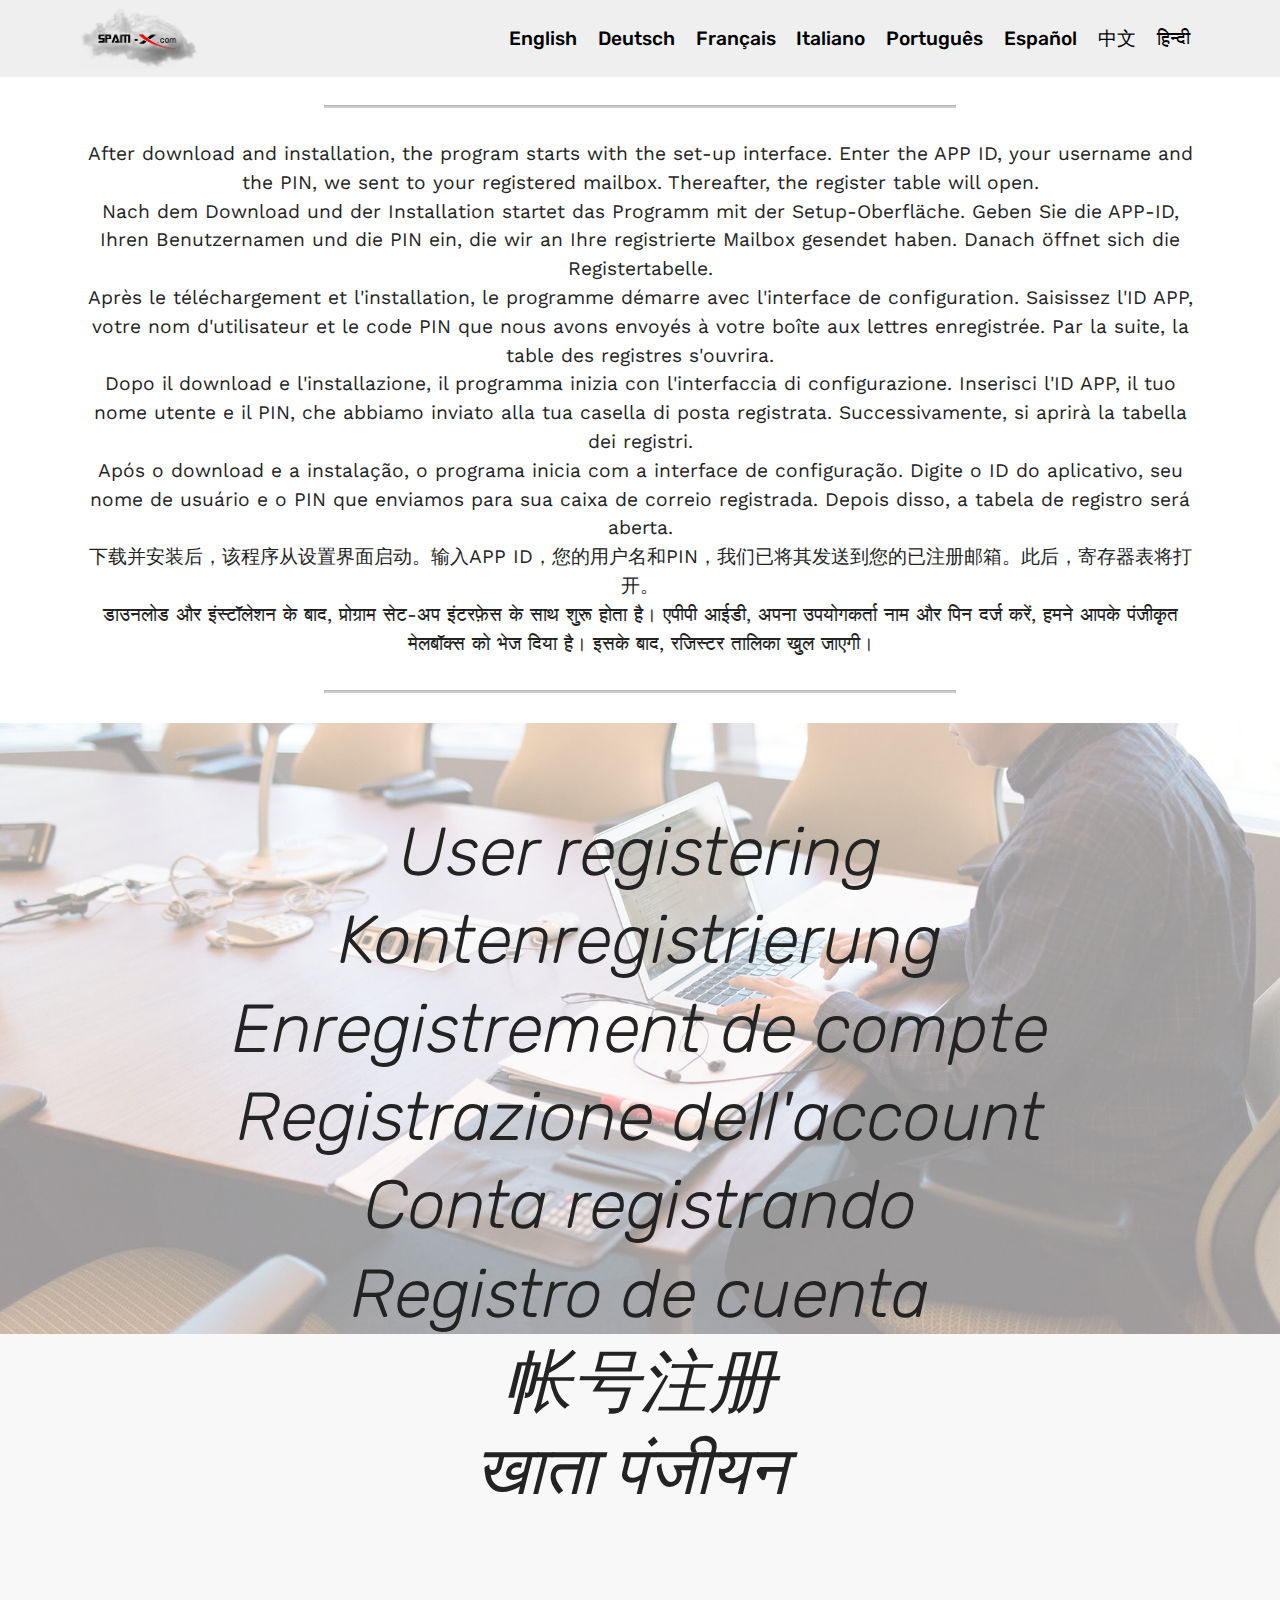
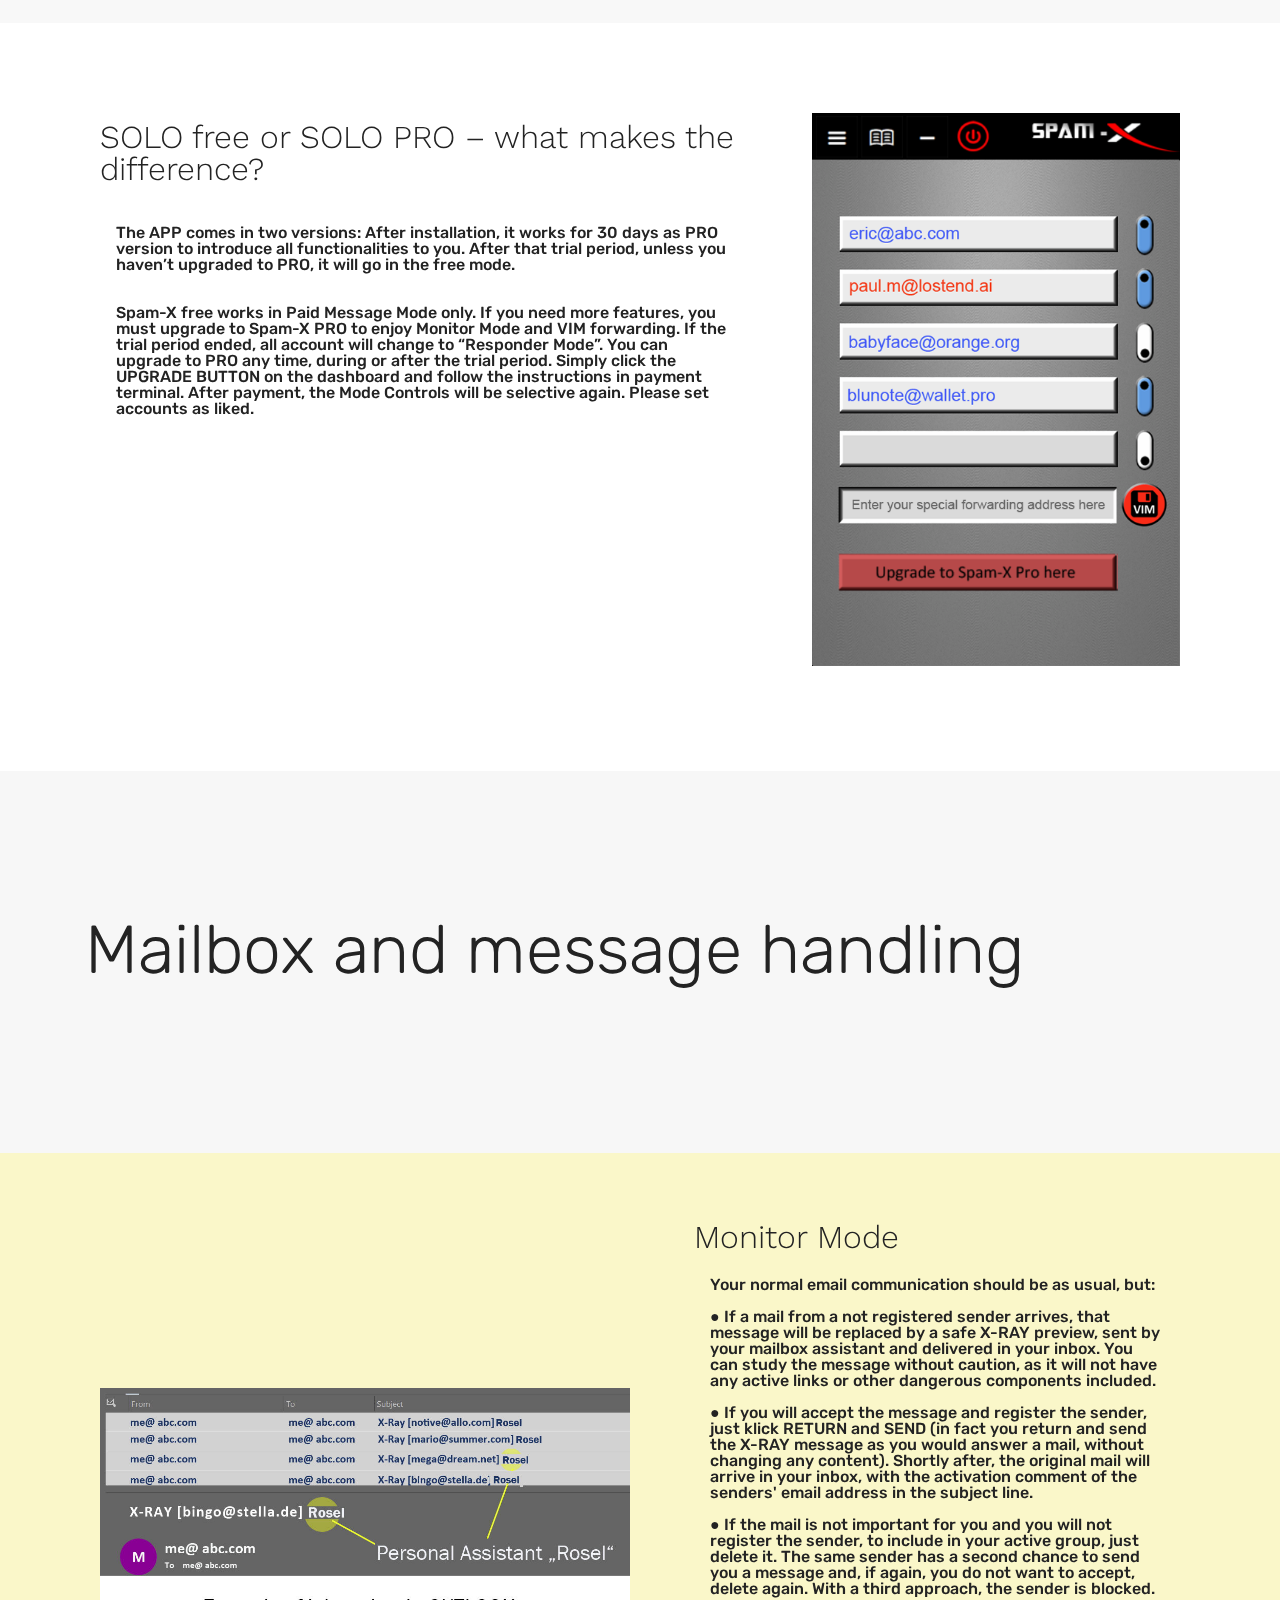
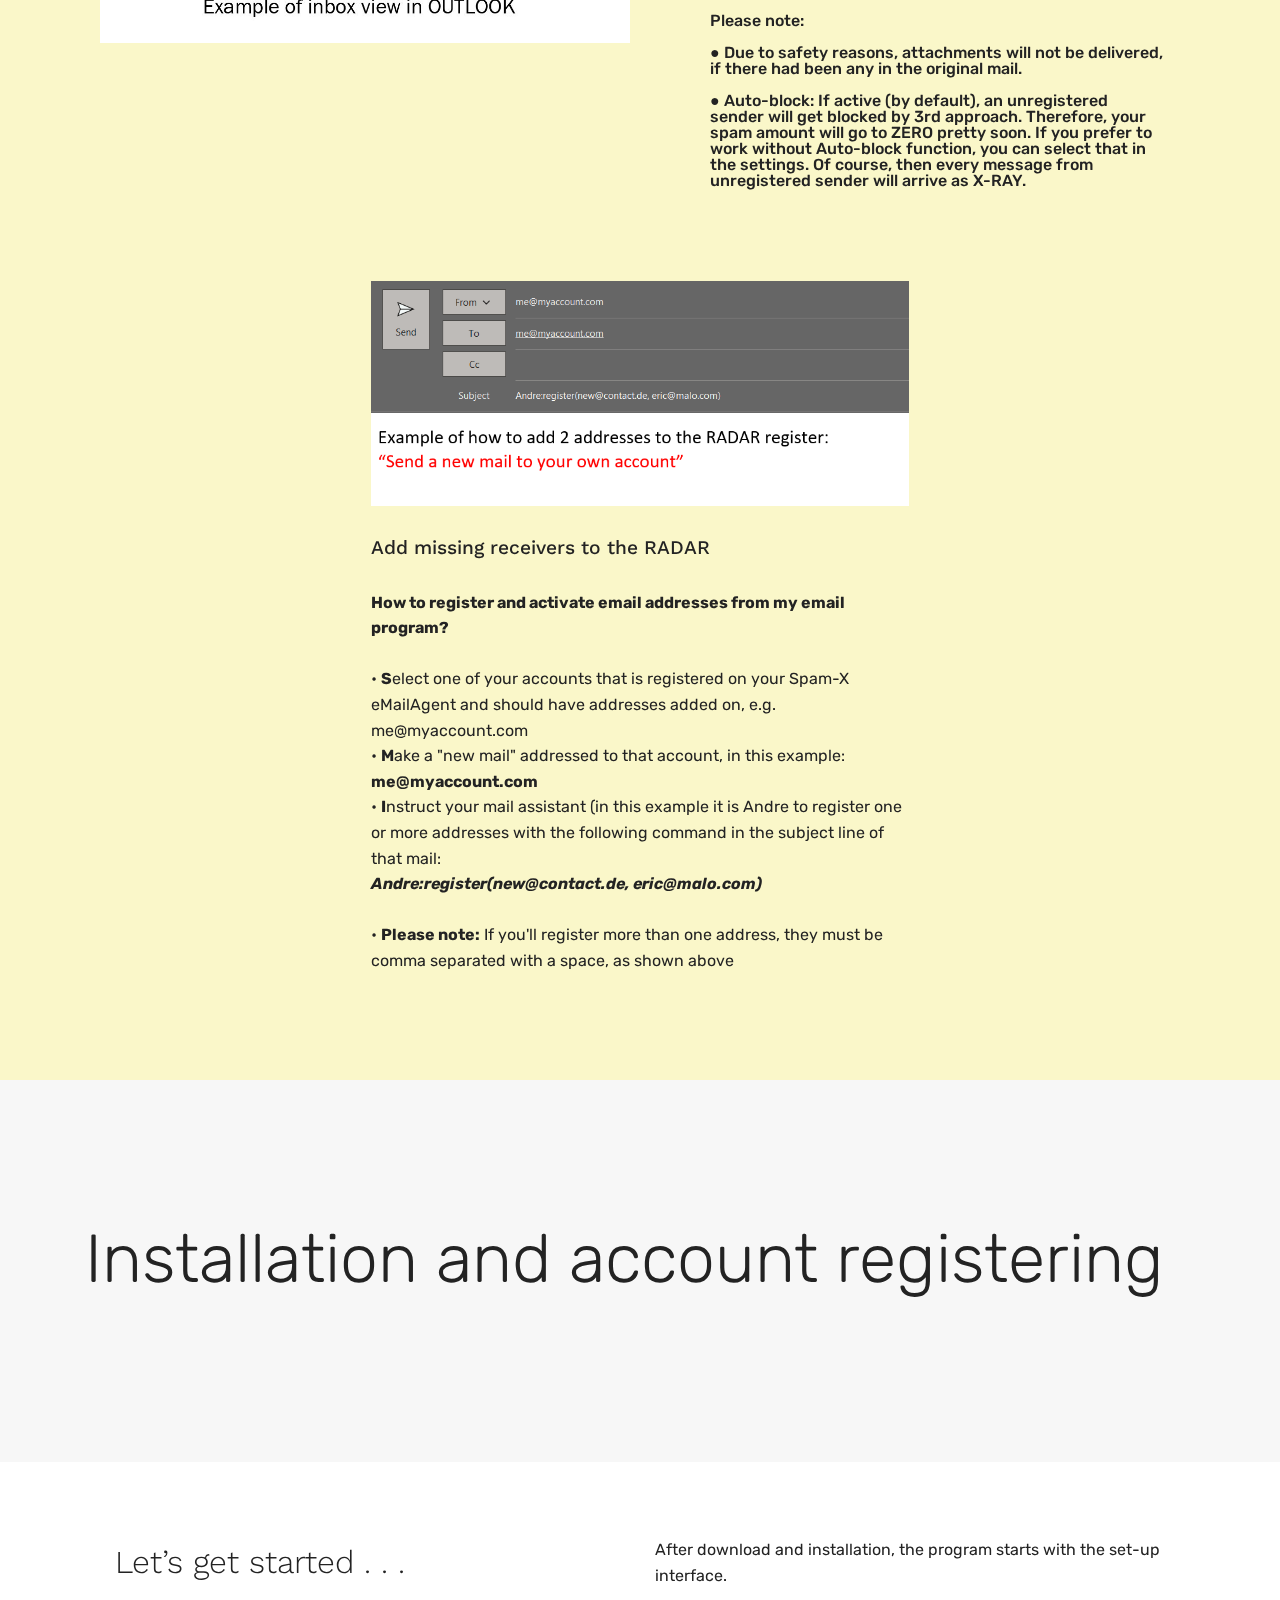
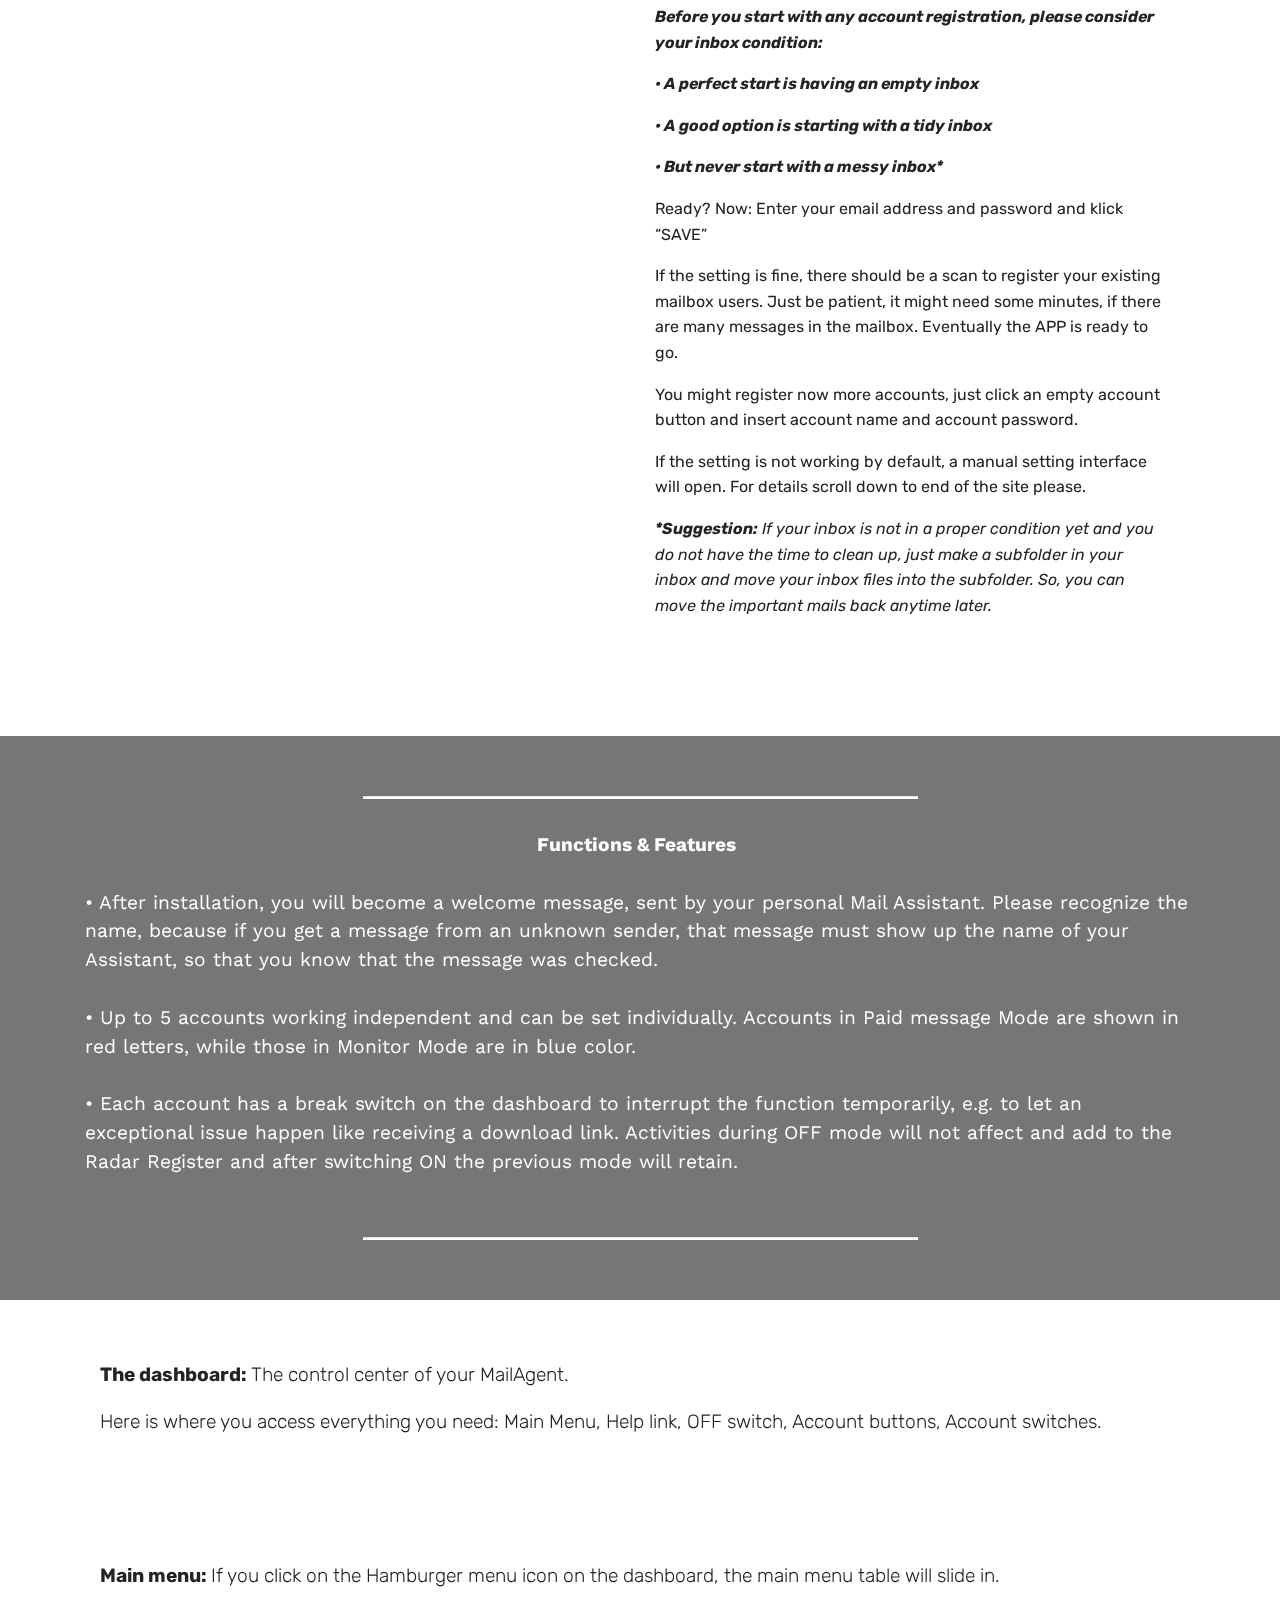
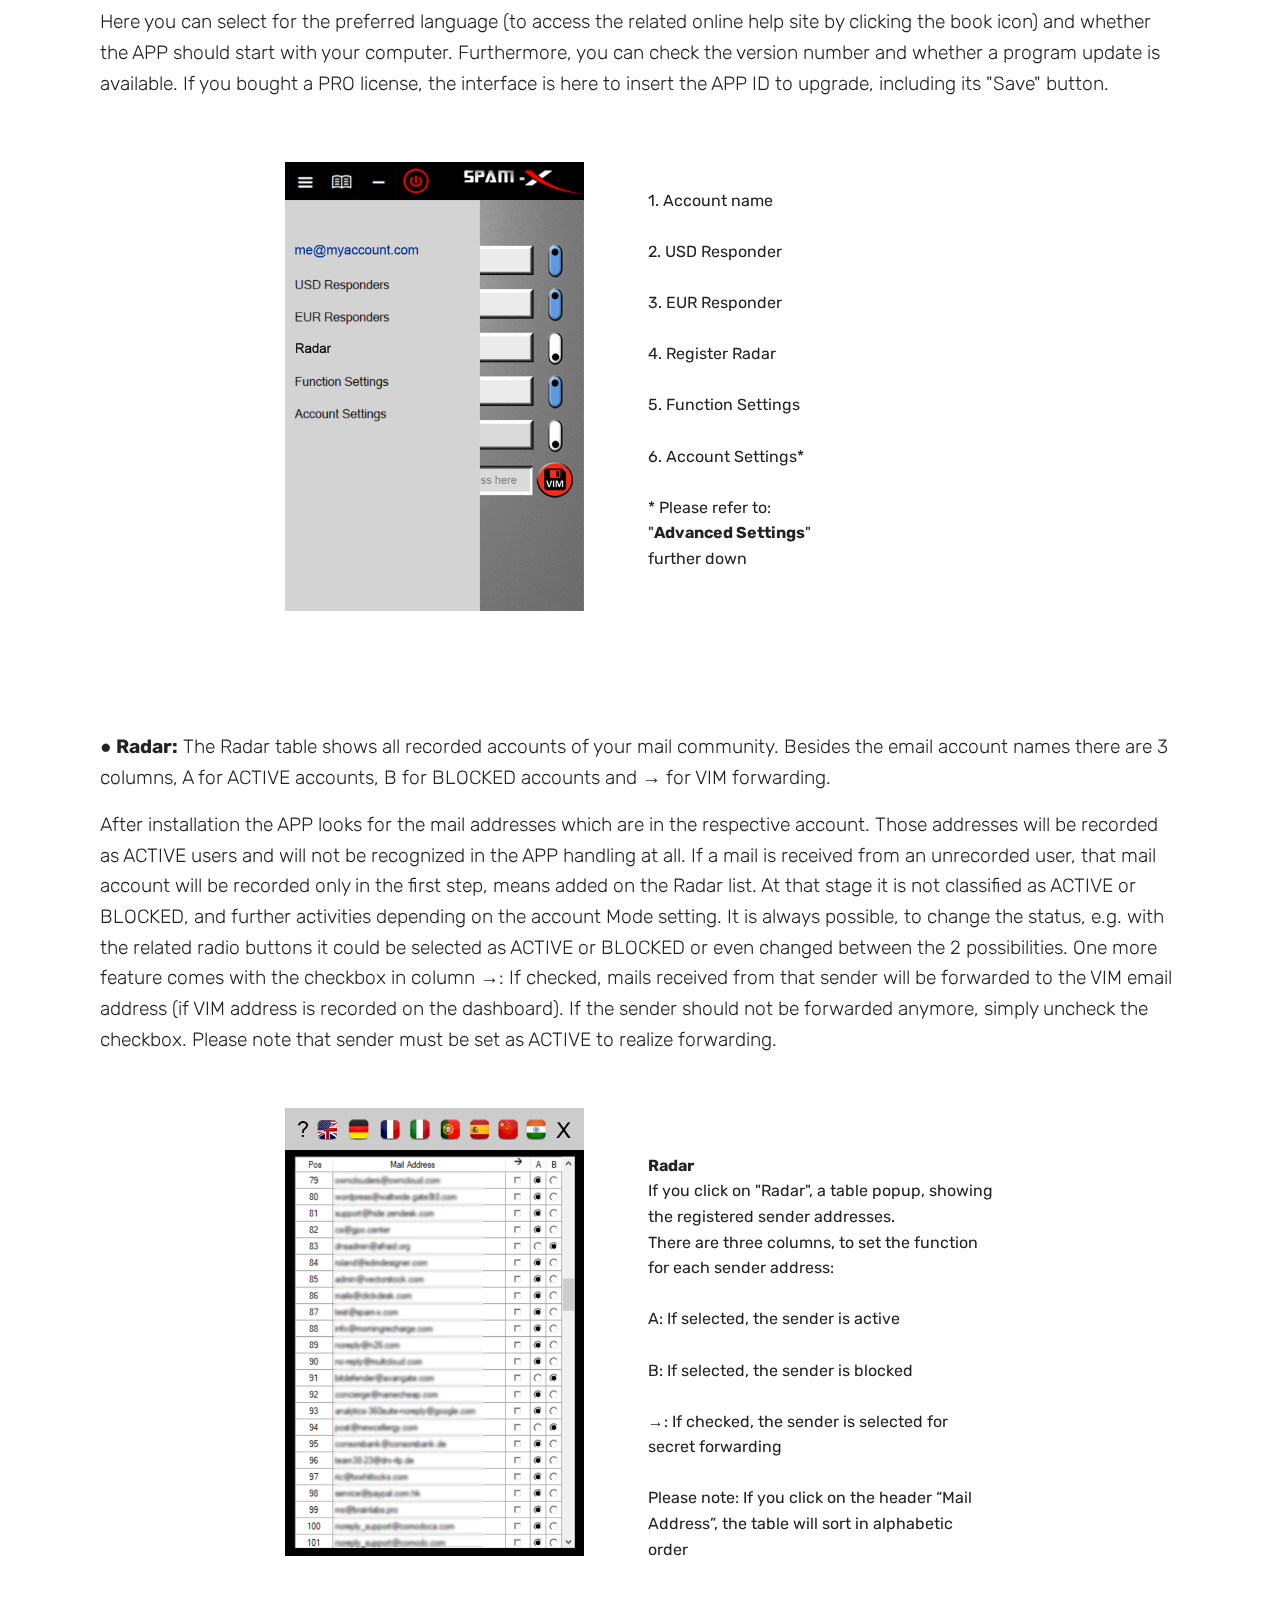
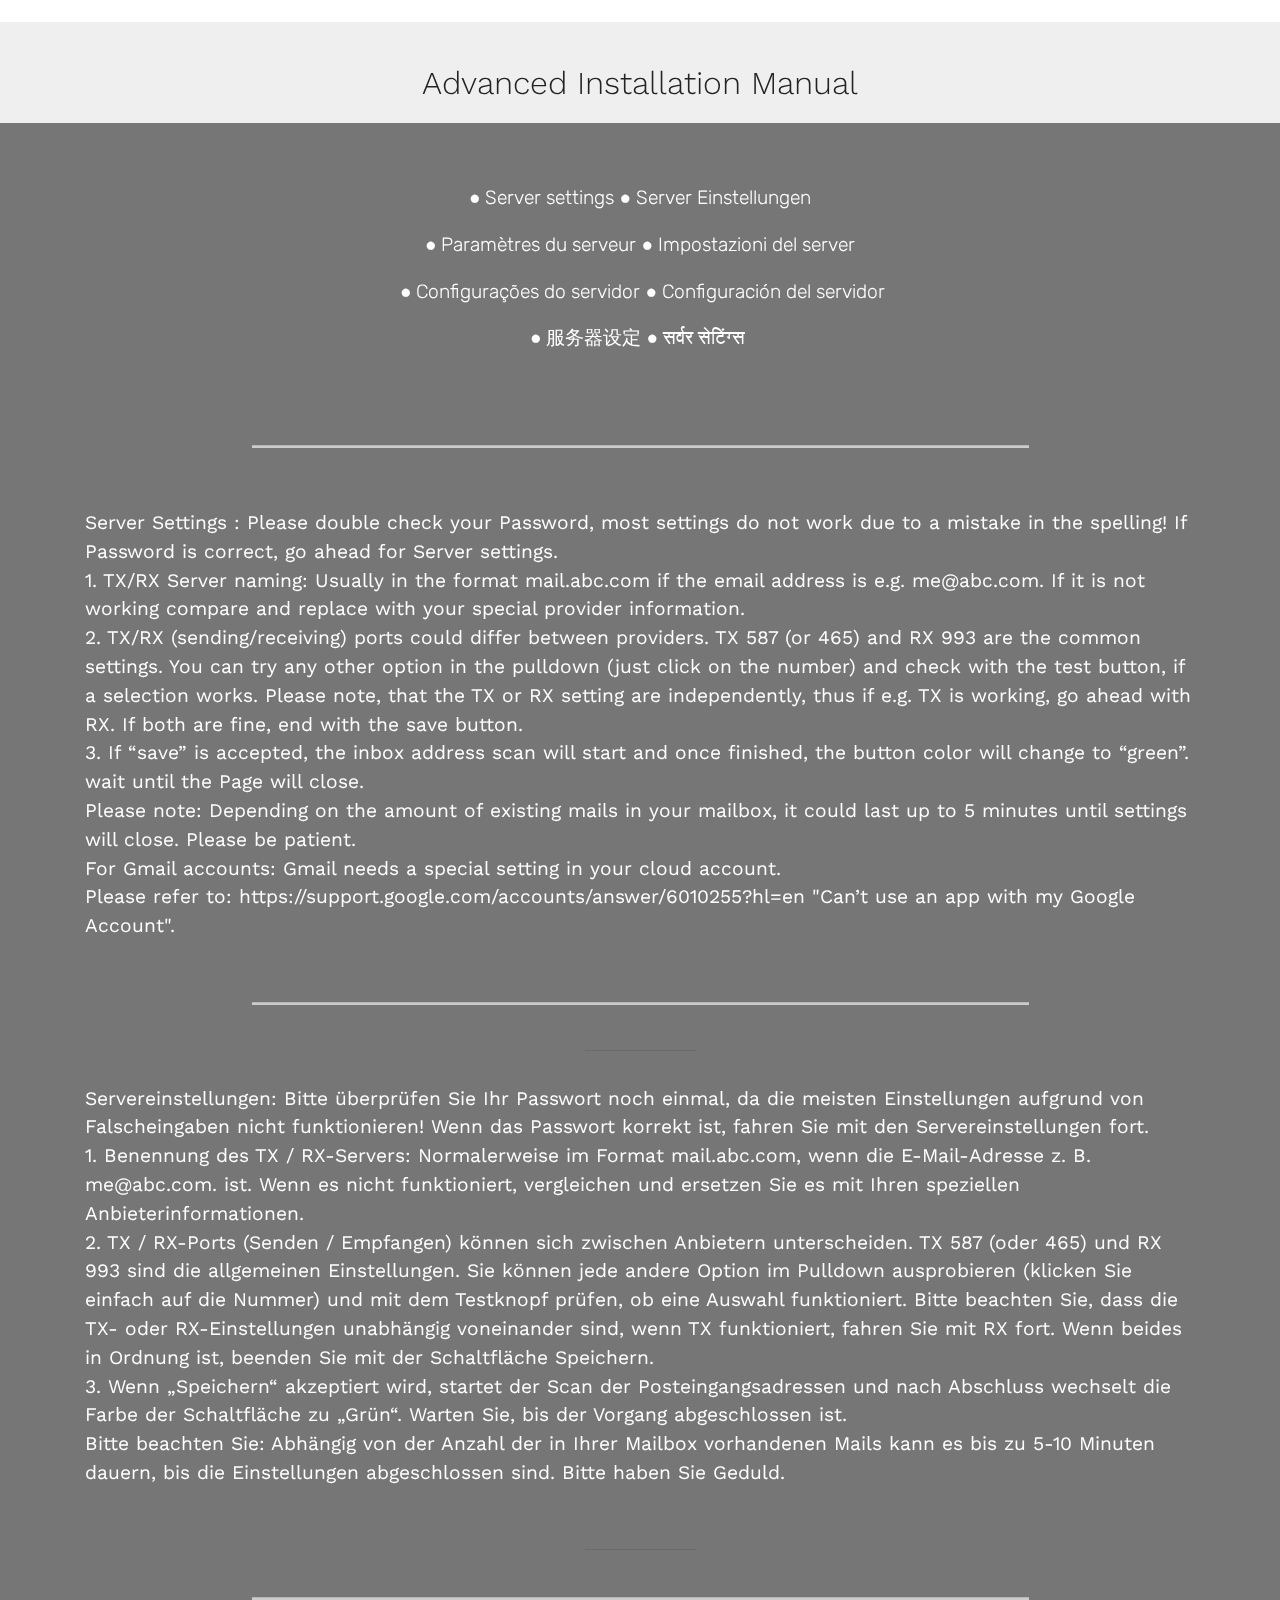
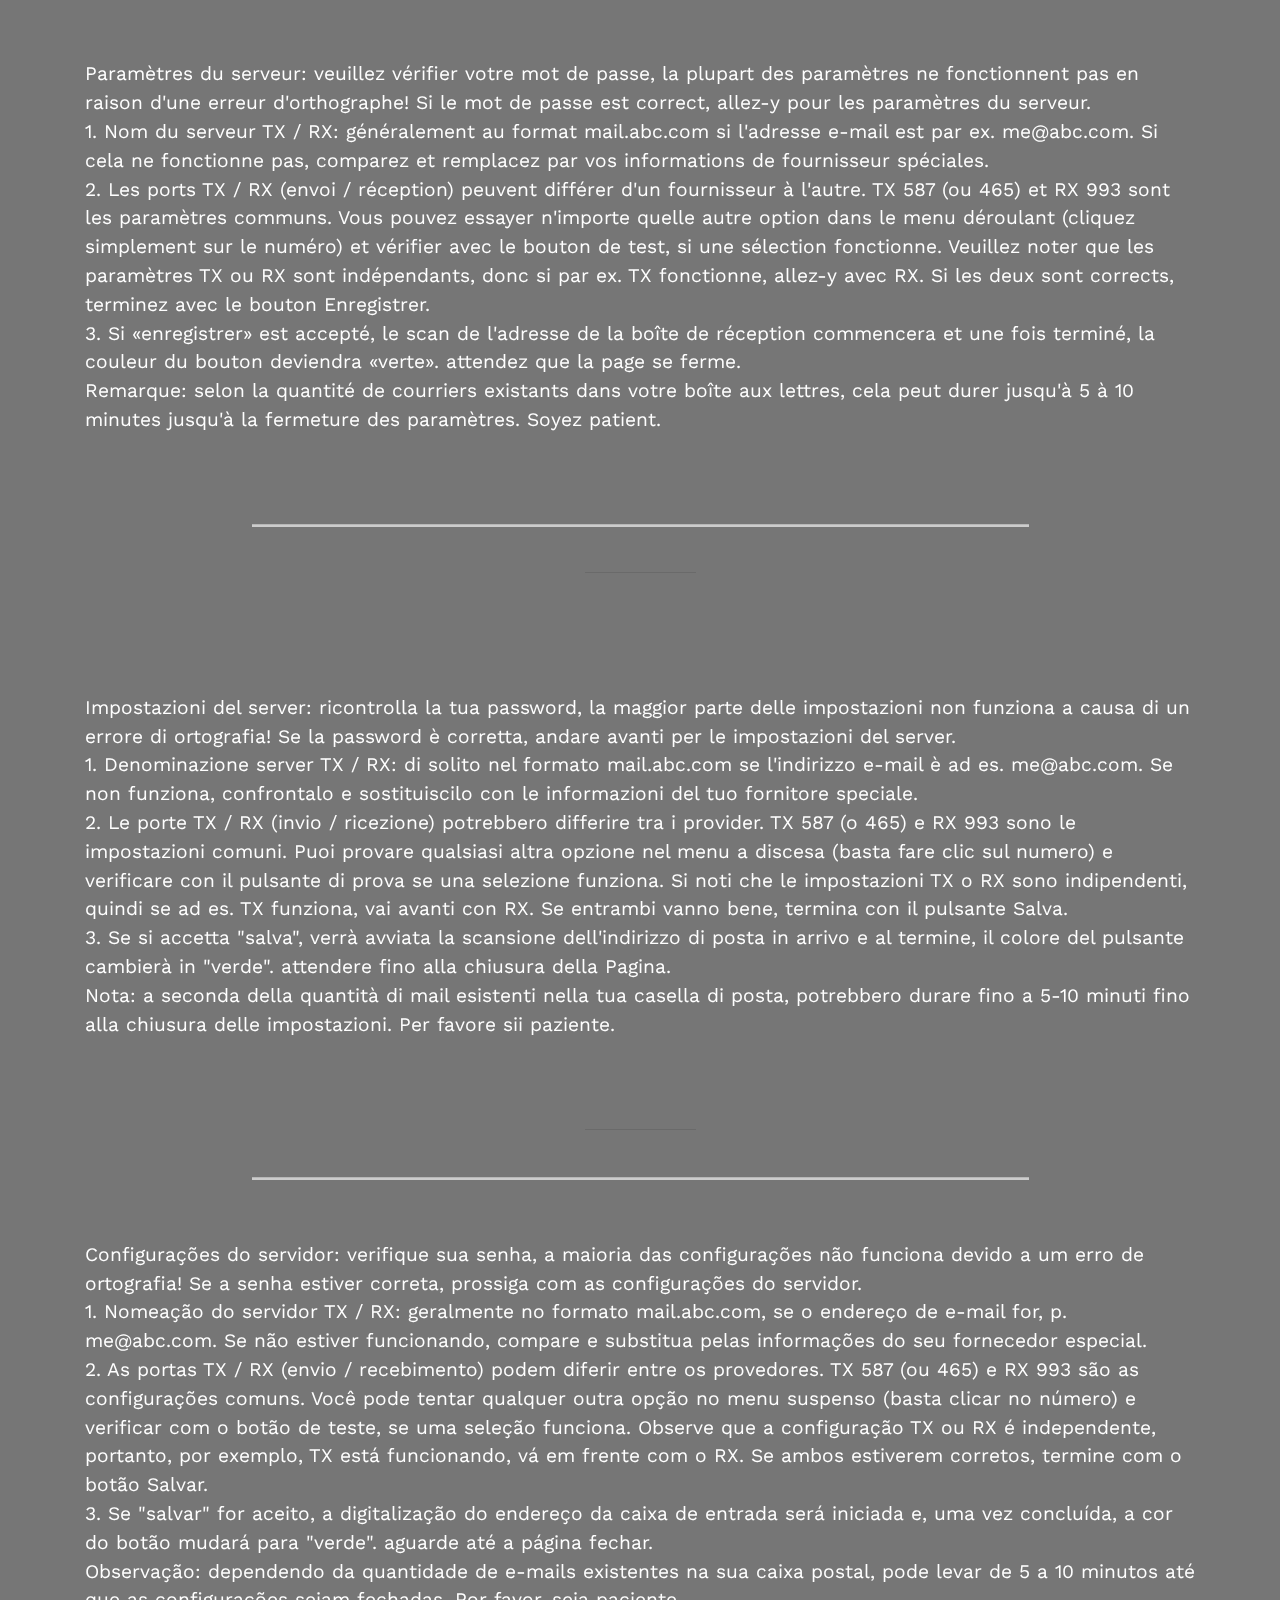
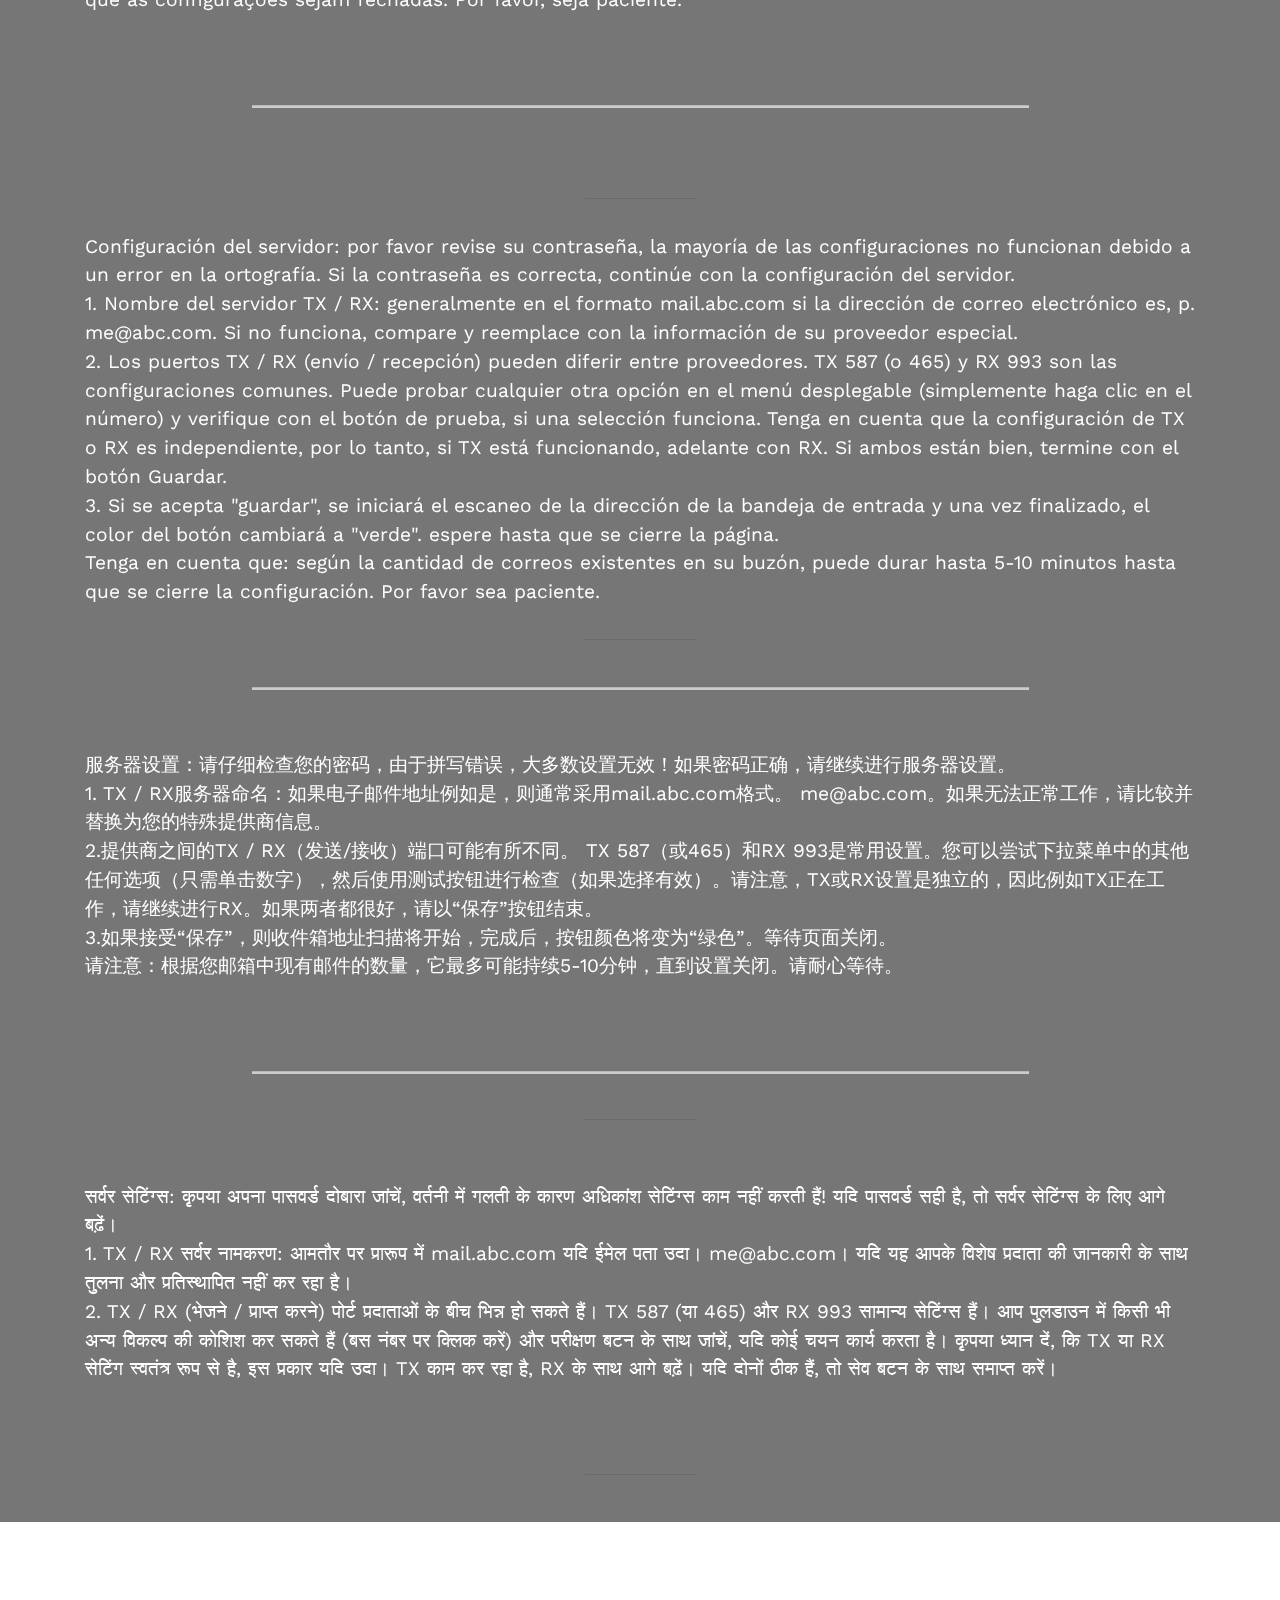
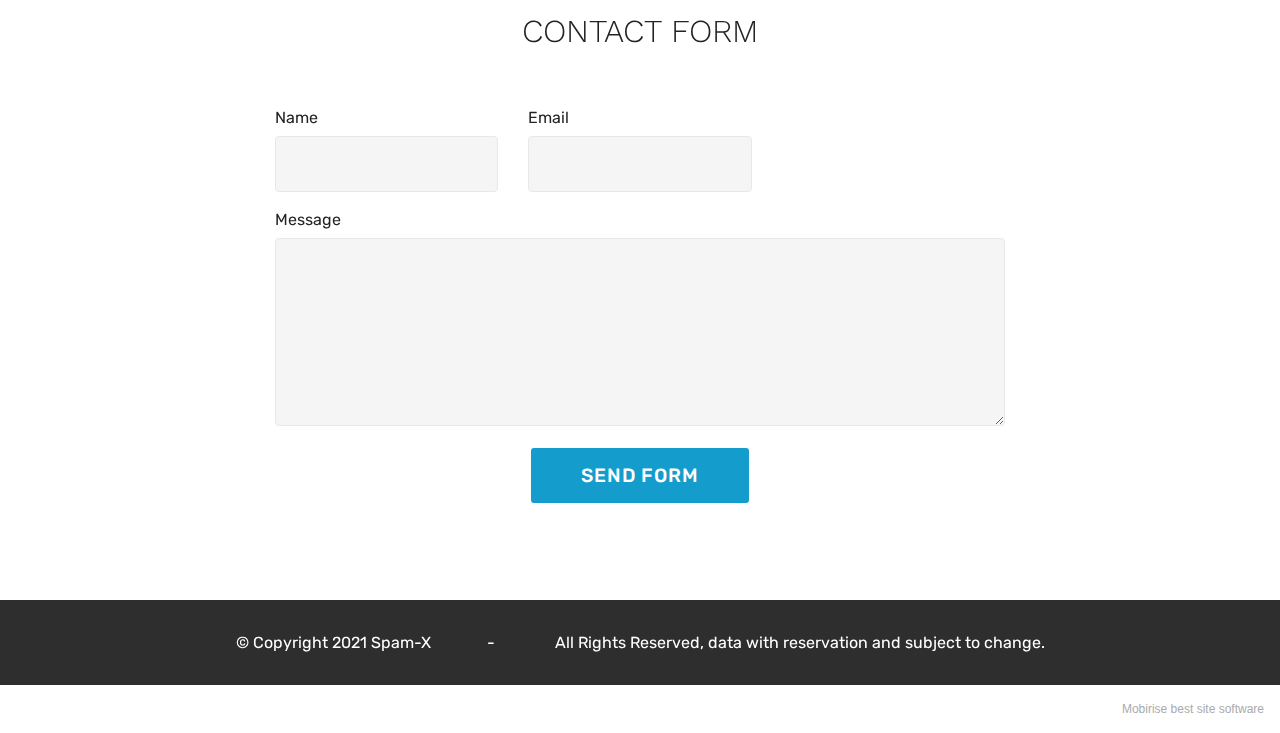
==== index.html @ 624e6c26 "create github pages" ====
<!DOCTYPE html>
<html  >
<head>
  <!-- Site made with Mobirise Website Builder v5.3.0, https://mobirise.com -->
  <meta charset="UTF-8">
  <meta http-equiv="X-UA-Compatible" content="IE=edge">
  <meta name="generator" content="Mobirise v5.3.0, mobirise.com">
  <meta name="viewport" content="width=device-width, initial-scale=1, minimum-scale=1">
  <link rel="shortcut icon" href="assets/images/xc-favicon.png" type="image/x-icon">
  <meta name="description" content="">
  
  
  <title>Spam-X</title>
  <link rel="stylesheet" href="assets/web/assets/mobirise-icons/mobirise-icons.css">
  <link rel="stylesheet" href="assets/bootstrap/css/bootstrap.min.css">
  <link rel="stylesheet" href="assets/bootstrap/css/bootstrap-grid.min.css">
  <link rel="stylesheet" href="assets/bootstrap/css/bootstrap-reboot.min.css">
  <link rel="stylesheet" href="assets/tether/tether.min.css">
  <link rel="stylesheet" href="assets/dropdown/css/style.css">
  <link rel="stylesheet" href="assets/theme/css/style.css">
  <link rel="preload" as="style" href="assets/mobirise/css/mbr-additional.css"><link rel="stylesheet" href="assets/mobirise/css/mbr-additional.css" type="text/css">
  
  
  
  
</head>
<body>
  
  <section class="menu cid-rLmd2iCikw" once="menu" id="menu2-6">

    

    <nav class="navbar navbar-expand beta-menu navbar-dropdown align-items-center navbar-fixed-top navbar-toggleable-sm">
        <button class="navbar-toggler navbar-toggler-right" type="button" data-toggle="collapse" data-target="#navbarSupportedContent" aria-controls="navbarSupportedContent" aria-expanded="false" aria-label="Toggle navigation">
            <div class="hamburger">
                <span></span>
                <span></span>
                <span></span>
                <span></span>
            </div>
        </button>
        <div class="menu-logo">
            <div class="navbar-brand">
                <span class="navbar-logo">
                    <a href="https://spam-x.com" target="_blank">
                        <img src="assets/images/210519-cloud-logo1-495x258.png" alt="Mobirise" title="" style="height: 3.8rem;">
                    </a>
                </span>
                
            </div>
        </div>
        <div class="collapse navbar-collapse" id="navbarSupportedContent">
            <ul class="navbar-nav nav-dropdown nav-right" data-app-modern-menu="true"><li class="nav-item"><a class="nav-link link text-black display-4" href="https://08-15.github.io/x5IM191222USNONEGAG/" aria-expanded="false">English</a></li><li class="nav-item"><a class="nav-link link text-black display-4" href="https://08-15.github.io/x5IM191222DENONEGAG/" aria-expanded="false">Deutsch</a></li><li class="nav-item"><a class="nav-link link text-black display-4" href="https://08-15.github.io/x5IM191222FRNONEGAG/" aria-expanded="false">
                        Français</a></li><li class="nav-item"><a class="nav-link link text-black display-4" href="https://08-15.github.io/x5IM191222ITNONEGAG/" aria-expanded="false">
                        Italiano</a></li><li class="nav-item"><a class="nav-link link text-black display-4" href="https://08-15.github.io/x5IM191222PTNONEGAG/" aria-expanded="false">
                        Português</a></li><li class="nav-item"><a class="nav-link link text-black display-4" href="https://08-15.github.io/x5IM191222ESNONEGAG/" aria-expanded="false">
                        Español</a></li><li class="nav-item"><a class="nav-link link text-black display-4" href="https://08-15.github.io/x5IM191222CNNONEGAG/" aria-expanded="false">
                        中文</a></li><li class="nav-item"><a class="nav-link link text-black display-4" href="https://08-15.github.io/x5IM191222INNONEGAG/" aria-expanded="false">
                        हिन्दी</a></li></ul>
            
        </div>
    </nav>
</section>

<section class="mbr-section article content9 cid-sxPQOs4HmJ" id="content9-2h">
    
     

    <div class="container">
        <div class="inner-container" style="width: 100%;">
            <hr class="line" style="width: 57%;">
            <div class="section-text align-center mbr-fonts-style display-5">After download and installation, the program starts with the set-up interface. Enter the APP ID, your username and the PIN, we sent to your registered mailbox. Thereafter, the register table will open.
<div>
</div><div>Nach dem Download und der Installation startet das Programm mit der Setup-Oberfläche. Geben Sie die APP-ID, Ihren Benutzernamen und die PIN ein, die wir an Ihre registrierte Mailbox gesendet haben. Danach öffnet sich die Registertabelle.
</div><div>
</div><div>Après le téléchargement et l'installation, le programme démarre avec l'interface de configuration. Saisissez l'ID APP, votre nom d'utilisateur et le code PIN que nous avons envoyés à votre boîte aux lettres enregistrée. Par la suite, la table des registres s'ouvrira.
</div><div>
</div><div>Dopo il download e l'installazione, il programma inizia con l'interfaccia di configurazione. Inserisci l'ID APP, il tuo nome utente e il PIN, che abbiamo inviato alla tua casella di posta registrata. Successivamente, si aprirà la tabella dei registri.
</div><div>
</div><div>Após o download e a instalação, o programa inicia com a interface de configuração. Digite o ID do aplicativo, seu nome de usuário e o PIN que enviamos para sua caixa de correio registrada. Depois disso, a tabela de registro será aberta.
</div><div>
</div><div>下载并安装后，该程序从设置界面启动。输入APP ID，您的用户名和PIN，我们已将其发送到您的已注册邮箱。此后，寄存器表将打开。
</div><div>
</div><div>डाउनलोड और इंस्टॉलेशन के बाद, प्रोग्राम सेट-अप इंटरफ़ेस के साथ शुरू होता है। एपीपी आईडी, अपना उपयोगकर्ता नाम और पिन दर्ज करें, हमने आपके पंजीकृत मेलबॉक्स को भेज दिया है। इसके बाद, रजिस्टर तालिका खुल जाएगी।</div></div>
            <hr class="line" style="width: 57%;">
        </div>
        </div>
</section>

<section class="header9 cid-sxPRfwVBne mbr-fullscreen mbr-parallax-background" id="header9-2i">

    

    <div class="mbr-overlay" style="opacity: 0.6; background-color: rgb(255, 255, 255);">
    </div>

    <div class="container">
        <div class="media-container-column mbr-white">
            
            <h3 class="mbr-section-subtitle align-left mbr-light pb-3 mbr-fonts-style display-1">User registering
<div>Kontenregistrierung
</div><div>Enregistrement de compte
</div><div>Registrazione dell'account
</div><div>Conta registrando
</div><div>Registro de cuenta
</div><div>帐号注册
</div><div>खाता पंजीयन&nbsp;</div></h3>
            
            
        </div>
    </div>

    
</section>

<section class="features11 cid-rRSnsZBIwy" id="features11-1b">

    

    

    <div class="container">   
        <div class="col-md-12">
            <div class="media-container-row">
                <div class="mbr-figure m-auto" style="width: 40%;">
                    <img src="assets/images/200322-settings-dash3.png" alt="Mobirise" title="">
                </div>
                <div class=" align-left aside-content">
                    <h2 class="mbr-title pt-2 mbr-fonts-style display-2">SOLO free or SOLO PRO – what makes the difference?
</h2>
                    <div class="mbr-section-text">
                        
                    </div>

                    <div class="block-content">
                        <div class="card p-3 pr-3">
                            <div class="media">
                                     
                                <div class="media-body">
                                    <h4 class="card-title mbr-fonts-style display-7"><div><br></div><div>The APP comes in two versions: After installation, it works for 30 days as PRO version to introduce all functionalities to you. After that trial period, unless you haven’t upgraded to PRO, it will go in the free mode.
</div><div><br></div><br><div>Spam-X free works in Paid Message Mode only. If you need more features, you must upgrade to Spam-X PRO to enjoy Monitor Mode and VIM forwarding. If the trial period ended, all account will change to “Responder Mode”. You can upgrade to PRO any time, during or after the trial period. Simply click the UPGRADE BUTTON on the dashboard and follow the instructions in payment terminal. After payment, the Mode Controls will be selective again. Please set accounts as liked.<br><br><br>
                                    </div></h4>
                                </div>
                            </div>                

                            <div class="card-box">
                                
                            </div>
                        </div>

                        
                    </div>
                </div>
            </div>
        </div> 
    </div>          
</section>

<section class="header9 cid-rRSyoGlKty mbr-parallax-background" id="header9-1d">

    

    <div class="mbr-overlay" style="opacity: 0.5; background-color: rgb(255, 255, 255);">
    </div>

    <div class="container">
        <div class="media-container-column mbr-white">
            
            <h3 class="mbr-section-subtitle align-left mbr-light pb-3 mbr-fonts-style display-1"><span style="font-style: normal;">Mailbox and message handling</span></h3>
            
            
        </div>
    </div>

    
</section>

<section class="features11 cid-rRSodHeOnN" id="features11-1c">

    

    

    <div class="container">   
        <div class="col-md-12">
            <div class="media-container-row">
                <div class="mbr-figure m-auto" style="width: 55%;">
                    <img src="assets/images/200301-email-assistant-1036x500.jpg" alt="Outlook inbox view example" title="Outlook inbox view example">
                </div>
                <div class=" align-left aside-content">
                    <h2 class="mbr-title pt-2 mbr-fonts-style display-2">Monitor Mode</h2>
                    <div class="mbr-section-text">
                        
                    </div>

                    <div class="block-content">
                        <div class="card p-3 pr-3">
                            <div class="media">
                                     
                                <div class="media-body">
                                    <h4 class="card-title mbr-fonts-style display-7">Your normal email communication should be as usual, but:<br><br>● If a mail from a not registered sender arrives, that message will be replaced by a safe X-RAY preview, sent by your mailbox assistant and delivered in your inbox. You can study the message without caution, as it will not have any active links or other dangerous components included.<br><br>● If you will accept the message and register the sender, just klick RETURN and SEND (in fact you return and send the X-RAY message as you would answer a mail, without changing any content). Shortly after, the original mail will arrive in your inbox, with the activation comment of the senders' email address in the subject line.&nbsp;
<div><br>● If the mail is not important for you and you will not register the sender, to include in your active group, just delete it. The same sender has a second chance to send you a message and, if again, you do not want to accept, delete again. With a third approach, the sender is blocked.<br><br>Please note: <br><br>● Due to safety reasons, attachments will not be delivered, if there had been any in the original mail.<br><br>● Auto-block: If active (by default), an unregistered sender will get blocked by 3rd approach. Therefore, your spam amount will go to ZERO pretty soon. If you prefer to work without Auto-block function, you can select that in the settings. Of course, then every message from unregistered sender will arrive as X-RAY.</div></h4>
                                </div>
                            </div>                

                            <div class="card-box">
                                
                            </div>
                        </div>

                        
                    </div>
                </div>
            </div>
        </div> 
    </div>          
</section>

<section class="services1 cid-rVn1eOqBkI" id="services1-1j">
    <!---->
    
    <!---->
    <!--Overlay-->
    
    <!--Container-->
    <div class="container">
        <div class="row justify-content-center">
            <!--Titles-->
            <div class="title pb-5 col-12">
                
                
            </div>
            <!--Card-1-->
            <div class="card col-12 col-md-6 p-3 last-child">
                <div class="card-wrapper">
                    <div class="card-img">
                        <img src="assets/images/200322-register-to-radar.png" alt="Mobirise" title="">
                    </div>
                    <div class="card-box">
                        <h4 class="card-title mbr-fonts-style display-5">Add missing receivers to the RADAR</h4>
                        <p class="mbr-text mbr-fonts-style display-7"><strong>How to register and activate email addresses from my email program?</strong>
<br>
<br>• <strong>S</strong>elect one of your accounts that is registered on your Spam-X eMailAgent and should have addresses added on, e.g. me@myaccount.com 
<br>• <strong>M</strong>ake a "new mail" addressed to that account, in this example: <strong>me@myaccount.com</strong> 
<br>• <strong>I</strong>nstruct your mail assistant (in this example it is Andre to register one or more addresses with the following command in the subject line of that mail:
<br><strong><em>Andre:register(new@contact.de, eric@malo.com)</em></strong>
<br>
<br>• <strong>Please note:</strong> If you'll register more than one address, they must be comma separated with a space, as shown above</p>
                        <!--Btn-->
                        
                    </div>
                </div>
            </div>
            <!--Card-2-->
            
            <!--Card-3-->
            
            <!--Card-4-->
            
        </div>
    </div>
</section>

<section class="header9 cid-rLmaSPzItg mbr-parallax-background" id="header9-5">

    

    <div class="mbr-overlay" style="opacity: 0.5; background-color: rgb(255, 255, 255);">
    </div>

    <div class="container">
        <div class="media-container-column mbr-white">
            
            <h3 class="mbr-section-subtitle align-left mbr-light pb-3 mbr-fonts-style display-1"><span style="font-style: normal;">Installation and account registering</span></h3>
            
            
        </div>
    </div>

    
</section>

<section class="mbr-section article content3 cid-rLmhRIMv5B" id="content3-a">
      
     

    <div class="container">
        <div class="media-container-row">
            <div class="row col-12 col-md-12">
                <div class="col-12 mbr-text mbr-fonts-style display-2 col-md-6">
                     <p>Let’s get started . . .</p>
                </div>
                <div class="col-12 mbr-text mbr-fonts-style display-7 col-md-6">
                     <p>After download and installation, the program starts with the set-up interface. 
</p><p><em><strong>Before you start with any account registration, please consider your inbox condition:
</strong></em></p><p><em><strong>•	A perfect start is having an empty inbox
</strong></em></p><p><em><strong>•	A good option is starting with a tidy inbox
</strong></em></p><p><em><strong>•	But never start with a messy inbox*
</strong></em></p><p>Ready? Now: Enter your email address and password and klick “SAVE” 
</p><p>If the setting is fine, there should be a scan to register your existing mailbox users. Just be patient, it might need some minutes, if there are many messages in the mailbox. Eventually the APP is ready to go.
</p><p>You might register now more accounts, just click an empty account button and insert account name and account password.
</p><p>If the setting is not working by default, a manual setting interface will open. For details scroll down to end of the site please.
</p><p>
</p><p><em><strong>*Suggestion:</strong> If your inbox is not in a proper condition yet and you do not have the time to clean up, just make a subfolder in your inbox and move your inbox files into the subfolder. So, you can move the important mails back anytime later.
</em></p><p><br></p>
                </div>
                
            </div>
        </div>
    </div>
</section>

<section class="mbr-section article content10 cid-rLmuO6mGe5" id="content10-d">
    
     

    <div class="container">
        <div class="inner-container" style="width: 100%;">
            <hr class="line" style="width: 50%;">
            <div class="section-text align-center mbr-white mbr-fonts-style display-5"><strong>Functions &amp; Features</strong>&nbsp;<br><br><div>•	After installation, you will become a welcome message, sent by your personal Mail Assistant. Please recognize the name, because if you get a message from an unknown sender, that message must show up the name of your Assistant, so that you know that the message was checked. 
</div><br><div>•	Up to 5 accounts working independent and can be set individually. Accounts in Paid message Mode are shown in red letters, while those in Monitor Mode are in blue color.
</div><br><div>•	Each account has a break switch on the dashboard to interrupt the function temporarily, e.g. to let an exceptional issue happen like receiving a download link. Activities during OFF mode will not affect and add to the Radar Register and after switching ON the previous mode will retain.
</div><div><br></div></div>
            <hr class="line" style="width: 50%;">
        </div>
    </div>
</section>

<section class="mbr-section article content1 cid-rS87hbyD8e" id="content1-1g">
    
     

    <div class="container">
        <div class="media-container-row">
            <div class="mbr-text col-12 mbr-fonts-style display-4 col-md-12"><p><strong>The dashboard: </strong>The control center of your MailAgent. </p><p>Here is where you access everything you need: Main Menu, Help link, OFF switch, Account buttons, Account switches.</p><p><br></p></div>
        </div>
    </div>
</section>

<section class="mbr-section article content1 cid-rRSaUS26xe" id="content1-18">
    
     

    <div class="container">
        <div class="media-container-row">
            <div class="mbr-text col-12 mbr-fonts-style display-4 col-md-12"><p><strong>Main menu: </strong>If you click on the Hamburger menu icon on the dashboard, the main menu table will slide in. </p><p>Here you can select for the preferred language (to access the related online help site by clicking the book icon) and whether the APP should start with your computer. Furthermore, you can check the version number and whether a program update is available. If you bought a PRO license, the interface is here to insert the APP ID to upgrade, including its "Save" button.</p><p><br></p></div>
        </div>
    </div>
</section>

<section class="mbr-section content6 cid-rLWRIMfjSE" id="content6-14">
    
     
    
    <div class="container">
        <div class="media-container-row">
            <div class="col-12 col-md-8">
                <div class="media-container-row">
                    <div class="mbr-figure" style="width: 95%;">
                      <img src="assets/images/200322-settingsmain-menu.png" alt="Mobirise" title="">  
                    </div>
                    <div class="media-content">
                        <div class="mbr-section-text">
                            <p class="mbr-text mb-0 mbr-fonts-style display-7"><br>1.	Account name
<br>
<br>2.	USD Responder
<br>
<br>3.	EUR Responder
<br>
<br>4.	Register Radar
<br>
<br>5.	Function Settings
<br>
<br>6.	Account Settings*<br><br>* Please refer to:&nbsp;<br>"<strong>Advanced Settings</strong>" <br>further down&nbsp;</p>
                        </div>
                    </div>
                </div>
            </div>
        </div>
    </div>
</section>

<section class="mbr-section article content1 cid-rLWSANzxp4" id="content1-15">
    
     

    <div class="container">
        <div class="media-container-row">
            <div class="mbr-text col-12 mbr-fonts-style display-4 col-md-12"><p><br></p><p><strong>● Radar:</strong>&nbsp;The Radar table shows all recorded accounts of your mail community. Besides the email account names there are 3 columns, A for ACTIVE accounts, B for BLOCKED accounts and → for VIM forwarding. 
</p><p>After installation the APP looks for the mail addresses which are in the respective account. Those addresses will be recorded as ACTIVE users and will not be recognized in the APP handling at all. If a mail is received from an unrecorded user, that mail account will be recorded only in the first step, means added on the Radar list. At that stage it is not classified as ACTIVE or BLOCKED, and further activities depending on the account Mode setting. It is always possible, to change the status, e.g. with the related radio buttons it could be selected as ACTIVE or BLOCKED or even changed between the 2 possibilities. One more feature comes with the checkbox in column →: If checked, mails received from that sender will be forwarded to the VIM email address (if VIM address is recorded on the dashboard). If the sender should not be forwarded anymore, simply uncheck the checkbox. Please note that sender must be set as ACTIVE to realize forwarding.</p></div>
        </div>
    </div>
</section>

<section class="mbr-section content6 cid-rLWvXAtbEV" id="content6-y">
    
     
    
    <div class="container">
        <div class="media-container-row">
            <div class="col-12 col-md-8">
                <div class="media-container-row">
                    <div class="mbr-figure" style="width: 95%;">
                      <img src="assets/images/200322-settings-radar.png" alt="Mobirise" title="">  
                    </div>
                    <div class="media-content">
                        <div class="mbr-section-text">
                            <p class="mbr-text mb-0 mbr-fonts-style display-7"><strong><br></strong><br><strong>Radar
</strong><br>If you click on "Radar", a table popup, showing the registered sender addresses. 
<br>There are three columns, to set the function for each sender address:
<br><br>A: If selected, the sender is active <br>
<br>B: If selected, the sender is blocked
<br><br><strong>→</strong>: If checked, the sender is selected for secret forwarding&nbsp;<br><br>Please note: If you click on the header “Mail Address”, the table will sort in alphabetic order<br></p>
                        </div>
                    </div>
                </div>
            </div>
        </div>
    </div>
</section>

<section class="mbr-section content4 cid-rLWKUoukOp" id="content4-10">

    

    <div class="container">
        <div class="media-container-row">
            <div class="title col-12 col-md-8">
                <h2 class="align-center pb-3 mbr-fonts-style display-2">Advanced Installation Manual</h2>
                
                
            </div>
        </div>
    </div>
</section>

<section class="mbr-section article content1 cid-sxPXlqWT9m" id="content1-2r">
    
     

    <div class="container">
        <div class="media-container-row">
            <div class="mbr-text col-12 mbr-fonts-style display-4 col-md-8"><p>● Server settings ● Server Einstellungen 
</p><p>● Paramètres du serveur ● Impostazioni del server
</p><p>&nbsp;● Configurações do servidor ● Configuración del servidor</p><p>● 服务器设定 ● सर्वर सेटिंग्स&nbsp;</p></div>
        </div>
    </div>
</section>

<section class="mbr-section article content9 cid-sxPVj07aUM" id="content9-2k">
    
     

    <div class="container">
        <div class="inner-container" style="width: 100%;">
            <hr class="line" style="width: 70%;">
            <div class="section-text align-center mbr-fonts-style display-5"><br>Server Settings
<span style="font-size: 1.2rem;">: Please double check your Password, most settings do not work due to a mistake in the spelling! If Password is correct, go ahead for Server settings.&nbsp;</span><div>1. TX/RX Server naming: Usually in the format mail.abc.com if the email address is e.g. me@abc.com. If it is not working compare and replace with your special provider information.
</div><div>2. TX/RX (sending/receiving) ports could differ between providers. TX 587 (or 465) and RX 993 are the common settings. You can try any other option in the pulldown (just click on the number) and check with the test button, if a selection works. Please note, that the TX or RX setting are independently, thus if e.g. TX is working, go ahead with RX. If both are fine, end with the save button.
</div><div>3. If “save” is accepted, the inbox address scan will start and once finished, the button color will change to “green”. wait until the Page will close.
</div><div>Please note: Depending on the amount of existing mails in your mailbox, it could last up to 5 minutes until settings will close. Please be patient. 
</div><div>
</div><div>For Gmail accounts: Gmail needs a special setting in your cloud account.
</div><div>
</div><div>Please refer to: https://support.google.com/accounts/answer/6010255?hl=en "Can’t use an app with my Google Account".</div><div><br></div></div>
            <hr class="line" style="width: 70%;">
        </div>
        </div>
</section>

<section class="mbr-section article content10 cid-sxQ0eKJke0" id="content10-2v">
    
     

    <div class="container">
        <div class="inner-container" style="width: 100%;">
            <hr class="line" style="width: 10%;">
            <div class="section-text align-center mbr-white mbr-fonts-style display-5">Servereinstellungen: Bitte überprüfen Sie Ihr Passwort noch einmal, da die meisten Einstellungen aufgrund von Falscheingaben nicht funktionieren! Wenn das Passwort korrekt ist, fahren Sie mit den Servereinstellungen fort.
<div>1. Benennung des TX / RX-Servers: Normalerweise im Format mail.abc.com, wenn die E-Mail-Adresse z. B. me@abc.com. ist. Wenn es nicht funktioniert, vergleichen und ersetzen Sie es mit Ihren speziellen Anbieterinformationen.
</div><div>2. TX / RX-Ports (Senden / Empfangen) können sich zwischen Anbietern unterscheiden. TX 587 (oder 465) und RX 993 sind die allgemeinen Einstellungen. Sie können jede andere Option im Pulldown ausprobieren (klicken Sie einfach auf die Nummer) und mit dem Testknopf prüfen, ob eine Auswahl funktioniert. Bitte beachten Sie, dass die TX- oder RX-Einstellungen unabhängig voneinander sind, wenn TX funktioniert, fahren Sie mit RX fort. Wenn beides in Ordnung ist, beenden Sie mit der Schaltfläche Speichern.
</div><div>3. Wenn „Speichern“ akzeptiert wird, startet der Scan der Posteingangsadressen und nach Abschluss wechselt die Farbe der Schaltfläche zu „Grün“. Warten Sie, bis der Vorgang abgeschlossen ist.
</div><div>Bitte beachten Sie: Abhängig von der Anzahl der in Ihrer Mailbox vorhandenen Mails kann es bis zu 5-10 Minuten dauern, bis die Einstellungen abgeschlossen sind. Bitte haben Sie Geduld.&nbsp;<br><div><br></div></div></div>
            <hr class="line" style="width: 10%;">
        </div>
    </div>
</section>

<section class="mbr-section article content9 cid-sxQ5SQ72sQ" id="content9-31">
    
     

    <div class="container">
        <div class="inner-container" style="width: 100%;">
            <hr class="line" style="width: 70%;">
            <div class="section-text align-center mbr-fonts-style display-5"><br>Paramètres du serveur: veuillez vérifier votre mot de passe, la plupart des paramètres ne fonctionnent pas en raison d'une erreur d'orthographe! Si le mot de passe est correct, allez-y pour les paramètres du serveur.
<div>1. Nom du serveur TX / RX: généralement au format mail.abc.com si l'adresse e-mail est par ex. me@abc.com. Si cela ne fonctionne pas, comparez et remplacez par vos informations de fournisseur spéciales.
</div><div>2. Les ports TX / RX (envoi / réception) peuvent différer d'un fournisseur à l'autre. TX 587 (ou 465) et RX 993 sont les paramètres communs. Vous pouvez essayer n'importe quelle autre option dans le menu déroulant (cliquez simplement sur le numéro) et vérifier avec le bouton de test, si une sélection fonctionne. Veuillez noter que les paramètres TX ou RX sont indépendants, donc si par ex. TX fonctionne, allez-y avec RX. Si les deux sont corrects, terminez avec le bouton Enregistrer.
</div><div>3. Si «enregistrer» est accepté, le scan de l'adresse de la boîte de réception commencera et une fois terminé, la couleur du bouton deviendra «verte». attendez que la page se ferme.
</div><div>Remarque: selon la quantité de courriers existants dans votre boîte aux lettres, cela peut durer jusqu'à 5 à 10 minutes jusqu'à la fermeture des paramètres. Soyez patient.&nbsp;</div><br><div><br></div></div>
            <hr class="line" style="width: 70%;">
        </div>
        </div>
</section>

<section class="mbr-section article content10 cid-sxQ1anSjaf" id="content10-2y">
    
     

    <div class="container">
        <div class="inner-container" style="width: 100%;">
            <hr class="line" style="width: 10%;">
            <div class="section-text align-center mbr-white mbr-fonts-style display-5"><strong><br></strong><br><br><div>Impostazioni del server: ricontrolla la tua password, la maggior parte delle impostazioni non funziona a causa di un errore di ortografia! Se la password è corretta, andare avanti per le impostazioni del server.
</div><div>1. Denominazione server TX / RX: di solito nel formato mail.abc.com se l'indirizzo e-mail è ad es. me@abc.com. Se non funziona, confrontalo e sostituiscilo con le informazioni del tuo fornitore speciale.
</div><div>2. Le porte TX / RX (invio / ricezione) potrebbero differire tra i provider. TX 587 (o 465) e RX 993 sono le impostazioni comuni. Puoi provare qualsiasi altra opzione nel menu a discesa (basta fare clic sul numero) e verificare con il pulsante di prova se una selezione funziona. Si noti che le impostazioni TX o RX sono indipendenti, quindi se ad es. TX funziona, vai avanti con RX. Se entrambi vanno bene, termina con il pulsante Salva.
</div><div>3. Se si accetta "salva", verrà avviata la scansione dell'indirizzo di posta in arrivo e al termine, il colore del pulsante cambierà in "verde". attendere fino alla chiusura della Pagina.
</div><div>Nota: a seconda della quantità di mail esistenti nella tua casella di posta, potrebbero durare fino a 5-10 minuti fino alla chiusura delle impostazioni. Per favore sii paziente.&nbsp;<br><div><br></div><div><br></div></div></div>
            <hr class="line" style="width: 10%;">
        </div>
    </div>
</section>

<section class="mbr-section article content10 cid-sxQ12ZQW14" id="content10-2x">
    
     

    <div class="container">
        <div class="inner-container" style="width: 100%;">
            <hr class="line" style="width: 70%;">
            <div class="section-text align-center mbr-white mbr-fonts-style display-5"><br>Configurações do servidor: verifique sua senha, a maioria das configurações não funciona devido a um erro de ortografia! Se a senha estiver correta, prossiga com as configurações do servidor.
<div>1. Nomeação do servidor TX / RX: geralmente no formato mail.abc.com, se o endereço de e-mail for, p. me@abc.com. Se não estiver funcionando, compare e substitua pelas informações do seu fornecedor especial.
</div><div>2. As portas TX / RX (envio / recebimento) podem diferir entre os provedores. TX 587 (ou 465) e RX 993 são as configurações comuns. Você pode tentar qualquer outra opção no menu suspenso (basta clicar no número) e verificar com o botão de teste, se uma seleção funciona. Observe que a configuração TX ou RX é independente, portanto, por exemplo, TX está funcionando, vá em frente com o RX. Se ambos estiverem corretos, termine com o botão Salvar.
</div><div>3. Se "salvar" for aceito, a digitalização do endereço da caixa de entrada será iniciada e, uma vez concluída, a cor do botão mudará para "verde". aguarde até a página fechar.
</div><div>Observação: dependendo da quantidade de e-mails existentes na sua caixa postal, pode levar de 5 a 10 minutos até que as configurações sejam fechadas. Por favor, seja paciente.&nbsp;</div><br><div><br></div></div>
            <hr class="line" style="width: 70%;">
        </div>
    </div>
</section>

<section class="mbr-section article content9 cid-sxQ2CXyyon" id="content9-30">
    
     

    <div class="container">
        <div class="inner-container" style="width: 100%;">
            <hr class="line" style="width: 10%;">
            <div class="section-text align-center mbr-fonts-style display-5">Configuración del servidor: por favor revise su contraseña, la mayoría de las configuraciones no funcionan debido a un error en la ortografía. Si la contraseña es correcta, continúe con la configuración del servidor.
<div>1. Nombre del servidor TX / RX: generalmente en el formato mail.abc.com si la dirección de correo electrónico es, p. me@abc.com. Si no funciona, compare y reemplace con la información de su proveedor especial.
</div><div>2. Los puertos TX / RX (envío / recepción) pueden diferir entre proveedores. TX 587 (o 465) y RX 993 son las configuraciones comunes. Puede probar cualquier otra opción en el menú desplegable (simplemente haga clic en el número) y verifique con el botón de prueba, si una selección funciona. Tenga en cuenta que la configuración de TX o RX es independiente, por lo tanto, si TX está funcionando, adelante con RX. Si ambos están bien, termine con el botón Guardar.
</div><div>3. Si se acepta "guardar", se iniciará el escaneo de la dirección de la bandeja de entrada y una vez finalizado, el color del botón cambiará a "verde". espere hasta que se cierre la página.
</div><div>Tenga en cuenta que: según la cantidad de correos existentes en su buzón, puede durar hasta 5-10 minutos hasta que se cierre la configuración. Por favor sea paciente.&nbsp;</div></div>
            <hr class="line" style="width: 10%;">
        </div>
        </div>
</section>

<section class="mbr-section article content9 cid-sxQ0WF2bTP" id="content9-2w">
    
     

    <div class="container">
        <div class="inner-container" style="width: 100%;">
            <hr class="line" style="width: 70%;">
            <div class="section-text align-center mbr-fonts-style display-5"><br>服务器设置：请仔细检查您的密码，由于拼写错误，大多数设置无效！如果密码正确，请继续进行服务器设置。
<div>1. TX / RX服务器命名：如果电子邮件地址例如是，则通常采用mail.abc.com格式。 me@abc.com。如果无法正常工作，请比较并替换为您的特殊提供商信息。
</div><div>2.提供商之间的TX / RX（发送/接收）端口可能有所不同。 TX 587（或465）和RX 993是常用设置。您可以尝试下拉菜单中的其他任何选项（只需单击数字），然后使用测试按钮进行检查（如果选择有效）。请注意，TX或RX设置是独立的，因此例如TX正在工作，请继续进行RX。如果两者都很好，请以“保存”按钮结束。
</div><div>3.如果接受“保存”，则收件箱地址扫描将开始，完成后，按钮颜色将变为“绿色”。等待页面关闭。
</div><div>请注意：根据您邮箱中现有邮件的数量，它最多可能持续5-10分钟，直到设置关闭。请耐心等待。
</div><br><div><br></div></div>
            <hr class="line" style="width: 70%;">
        </div>
        </div>
</section>

<section class="mbr-section article content9 cid-sxQ2C9b0r0" id="content9-2z">
    
     

    <div class="container">
        <div class="inner-container" style="width: 100%;">
            <hr class="line" style="width: 10%;">
            <div class="section-text align-center mbr-fonts-style display-5"><br>सर्वर सेटिंग्स: कृपया अपना पासवर्ड दोबारा जांचें, वर्तनी में गलती के कारण अधिकांश सेटिंग्स काम नहीं करती हैं! यदि पासवर्ड सही है, तो सर्वर सेटिंग्स के लिए आगे बढ़ें।
<div>1. TX / RX सर्वर नामकरण: आमतौर पर प्रारूप में mail.abc.com यदि ईमेल पता उदा। me@abc.com। यदि यह आपके विशेष प्रदाता की जानकारी के साथ तुलना और प्रतिस्थापित नहीं कर रहा है।
</div><div>2. TX / RX (भेजने / प्राप्त करने) पोर्ट प्रदाताओं के बीच भिन्न हो सकते हैं। TX 587 (या 465) और RX 993 सामान्य सेटिंग्स हैं। आप पुलडाउन में किसी भी अन्य विकल्प की कोशिश कर सकते हैं (बस नंबर पर क्लिक करें) और परीक्षण बटन के साथ जांचें, यदि कोई चयन कार्य करता है। कृपया ध्यान दें, कि TX या RX सेटिंग स्वतंत्र रूप से है, इस प्रकार यदि उदा। TX काम कर रहा है, RX के साथ आगे बढ़ें। यदि दोनों ठीक हैं, तो सेव बटन के साथ समाप्त करें।</div><br><div><br></div></div>
            <hr class="line" style="width: 10%;">
        </div>
        </div>
</section>

<section class="mbr-section form1 cid-rLJjMKv7Ut" id="form1-f">

    

    
    <div class="container">
        <div class="row justify-content-center">
            <div class="title col-12 col-lg-8">
                <h2 class="mbr-section-title align-center pb-3 mbr-fonts-style display-2">
                    CONTACT FORM
                </h2>
                
            </div>
        </div>
    </div>
    <div class="container">
        <div class="row justify-content-center">
            <div class="media-container-column col-lg-8" data-form-type="formoid">
                <!---Formbuilder Form--->
                <form action="https://mobirise.eu/" method="POST" class="mbr-form form-with-styler" data-form-title="Mobirise Form"><input type="hidden" name="email" data-form-email="true" value="5F49z0KuvXEs9iwSphNxkTr8gA1F5ehwNsF1h/8NJn8SfZTXksFg483hyeKwm7w7CR/PsDNMuIyuIFvAxyuGV6iBm4k/sAtXRtgTU35viy96s/kDgGlY+gy8trdBWv4k">
                    <div class="row">
                        <div hidden="hidden" data-form-alert="" class="alert alert-success col-12">Thanks for filling out the form!</div>
                        <div hidden="hidden" data-form-alert-danger="" class="alert alert-danger col-12">
                        </div>
                    </div>
                    <div class="dragArea row">
                        <div class="col-md-4  form-group" data-for="name">
                            <label for="name-form1-f" class="form-control-label mbr-fonts-style display-7">Name</label>
                            <input type="text" name="name" data-form-field="Name" required="required" class="form-control display-7" id="name-form1-f">
                        </div>
                        <div class="col-md-4  form-group" data-for="email">
                            <label for="email-form1-f" class="form-control-label mbr-fonts-style display-7">Email</label>
                            <input type="email" name="email" data-form-field="Email" required="required" class="form-control display-7" id="email-form1-f">
                        </div>
                        
                        <div data-for="message" class="col-md-12 form-group">
                            <label for="message-form1-f" class="form-control-label mbr-fonts-style display-7">Message</label>
                            <textarea name="message" data-form-field="Message" class="form-control display-7" id="message-form1-f"></textarea>
                        </div>
                        <div class="col-md-12 input-group-btn align-center">
                            <button type="submit" class="btn btn-primary btn-form display-4">SEND FORM</button>
                        </div>
                    </div>
                </form><!---Formbuilder Form--->
            </div>
        </div>
    </div>
</section>

<section once="footers" class="cid-rLmfpDosEq" id="footer6-7">

    

    

    <div class="container">
        <div class="media-container-row align-center mbr-white">
            <div class="col-12">
                <p class="mbr-text mb-0 mbr-fonts-style display-7">
                    © Copyright 2021 Spam-X &nbsp; &nbsp; &nbsp; &nbsp; &nbsp; &nbsp; &nbsp;- &nbsp; &nbsp; &nbsp; &nbsp; &nbsp; &nbsp; &nbsp; All Rights Reserved, data with reservation and subject to change.</p>
            </div>
        </div>
    </div>
</section><section style="background-color: #fff; font-family: -apple-system, BlinkMacSystemFont, 'Segoe UI', 'Roboto', 'Helvetica Neue', Arial, sans-serif; color:#aaa; font-size:12px; padding: 0; align-items: center; display: flex;"><a href="https://mobirise.site/n" style="flex: 1 1; height: 3rem; padding-left: 1rem;"></a><p style="flex: 0 0 auto; margin:0; padding-right:1rem;"><a href="https://mobirise.site" style="color:#aaa;">Mobirise</a> best site software</p></section><script src="assets/web/assets/jquery/jquery.min.js"></script>  <script src="assets/popper/popper.min.js"></script>  <script src="assets/bootstrap/js/bootstrap.min.js"></script>  <script src="assets/tether/tether.min.js"></script>  <script src="assets/smoothscroll/smooth-scroll.js"></script>  <script src="assets/dropdown/js/nav-dropdown.js"></script>  <script src="assets/dropdown/js/navbar-dropdown.js"></script>  <script src="assets/touchswipe/jquery.touch-swipe.min.js"></script>  <script src="assets/parallax/jarallax.min.js"></script>  <script src="assets/theme/js/script.js"></script>  <script src="assets/formoid/formoid.min.js"></script>  
  
  
</body>
</html>
---- assets/web/assets/mobirise-icons/mobirise-icons.css ----
@font-face {
  font-family: 'MobiriseIcons';
  src:  url('mobirise-icons.eot?spat4u');
  src:  url('mobirise-icons.eot?spat4u#iefix') format('embedded-opentype'),
    url('mobirise-icons.ttf?spat4u') format('truetype'),
    url('mobirise-icons.woff?spat4u') format('woff'),
    url('mobirise-icons.svg?spat4u#MobiriseIcons') format('svg');
  font-weight: normal;
  font-style: normal;
  font-display: swap;
}

[class^="mbri-"], [class*=" mbri-"] {
  /* use !important to prevent issues with browser extensions that change fonts */
  font-family: MobiriseIcons !important;
  speak: none;
  font-style: normal;
  font-weight: normal;
  font-variant: normal;
  text-transform: none;
  line-height: 1;

  /* Better Font Rendering =========== */
  -webkit-font-smoothing: antialiased;
  -moz-osx-font-smoothing: grayscale;
}

.mbri-add-submenu:before {
  content: "\e900";
}
.mbri-alert:before {
  content: "\e901";
}
.mbri-align-center:before {
  content: "\e902";
}
.mbri-align-justify:before {
  content: "\e903";
}
.mbri-align-left:before {
  content: "\e904";
}
.mbri-align-right:before {
  content: "\e905";
}
.mbri-android:before {
  content: "\e906";
}
.mbri-apple:before {
  content: "\e907";
}
.mbri-arrow-down:before {
  content: "\e908";
}
.mbri-arrow-next:before {
  content: "\e909";
}
.mbri-arrow-prev:before {
  content: "\e90a";
}
.mbri-arrow-up:before {
  content: "\e90b";
}
.mbri-bold:before {
  content: "\e90c";
}
.mbri-bookmark:before {
  content: "\e90d";
}
.mbri-bootstrap:before {
  content: "\e90e";
}
.mbri-briefcase:before {
  content: "\e90f";
}
.mbri-browse:before {
  content: "\e910";
}
.mbri-bulleted-list:before {
  content: "\e911";
}
.mbri-calendar:before {
  content: "\e912";
}
.mbri-camera:before {
  content: "\e913";
}
.mbri-cart-add:before {
  content: "\e914";
}
.mbri-cart-full:before {
  content: "\e915";
}
.mbri-cash:before {
  content: "\e916";
}
.mbri-change-style:before {
  content: "\e917";
}
.mbri-chat:before {
  content: "\e918";
}
.mbri-clock:before {
  content: "\e919";
}
.mbri-close:before {
  content: "\e91a";
}
.mbri-cloud:before {
  content: "\e91b";
}
.mbri-code:before {
  content: "\e91c";
}
.mbri-contact-form:before {
  content: "\e91d";
}
.mbri-credit-card:before {
  content: "\e91e";
}
.mbri-cursor-click:before {
  content: "\e91f";
}
.mbri-cust-feedback:before {
  content: "\e920";
}
.mbri-database:before {
  content: "\e921";
}
.mbri-delivery:before {
  content: "\e922";
}
.mbri-desktop:before {
  content: "\e923";
}
.mbri-devices:before {
  content: "\e924";
}
.mbri-down:before {
  content: "\e925";
}
.mbri-download:before {
  content: "\e989";
}
.mbri-drag-n-drop:before {
  content: "\e927";
}
.mbri-drag-n-drop2:before {
  content: "\e928";
}
.mbri-edit:before {
  content: "\e929";
}
.mbri-edit2:before {
  content: "\e92a";
}
.mbri-error:before {
  content: "\e92b";
}
.mbri-extension:before {
  content: "\e92c";
}
.mbri-features:before {
  content: "\e92d";
}
.mbri-file:before {
  content: "\e92e";
}
.mbri-flag:before {
  content: "\e92f";
}
.mbri-folder:before {
  content: "\e930";
}
.mbri-gift:before {
  content: "\e931";
}
.mbri-github:before {
  content: "\e932";
}
.mbri-globe:before {
  content: "\e933";
}
.mbri-globe-2:before {
  content: "\e934";
}
.mbri-growing-chart:before {
  content: "\e935";
}
.mbri-hearth:before {
  content: "\e936";
}
.mbri-help:before {
  content: "\e937";
}
.mbri-home:before {
  content: "\e938";
}
.mbri-hot-cup:before {
  content: "\e939";
}
.mbri-idea:before {
  content: "\e93a";
}
.mbri-image-gallery:before {
  content: "\e93b";
}
.mbri-image-slider:before {
  content: "\e93c";
}
.mbri-info:before {
  content: "\e93d";
}
.mbri-italic:before {
  content: "\e93e";
}
.mbri-key:before {
  content: "\e93f";
}
.mbri-laptop:before {
  content: "\e940";
}
.mbri-layers:before {
  content: "\e941";
}
.mbri-left-right:before {
  content: "\e942";
}
.mbri-left:before {
  content: "\e943";
}
.mbri-letter:before {
  content: "\e944";
}
.mbri-like:before {
  content: "\e945";
}
.mbri-link:before {
  content: "\e946";
}
.mbri-lock:before {
  content: "\e947";
}
.mbri-login:before {
  content: "\e948";
}
.mbri-logout:before {
  content: "\e949";
}
.mbri-magic-stick:before {
  content: "\e94a";
}
.mbri-map-pin:before {
  content: "\e94b";
}
.mbri-menu:before {
  content: "\e94c";
}
.mbri-mobile:before {
  content: "\e94d";
}
.mbri-mobile2:before {
  content: "\e94e";
}
.mbri-mobirise:before {
  content: "\e94f";
}
.mbri-more-horizontal:before {
  content: "\e950";
}
.mbri-more-vertical:before {
  content: "\e951";
}
.mbri-music:before {
  content: "\e952";
}
.mbri-new-file:before {
  content: "\e953";
}
.mbri-numbered-list:before {
  content: "\e954";
}
.mbri-opened-folder:before {
  content: "\e955";
}
.mbri-pages:before {
  content: "\e956";
}
.mbri-paper-plane:before {
  content: "\e957";
}
.mbri-paperclip:before {
  content: "\e958";
}
.mbri-photo:before {
  content: "\e959";
}
.mbri-photos:before {
  content: "\e95a";
}
.mbri-pin:before {
  content: "\e95b";
}
.mbri-play:before {
  content: "\e95c";
}
.mbri-plus:before {
  content: "\e95d";
}
.mbri-preview:before {
  content: "\e95e";
}
.mbri-print:before {
  content: "\e95f";
}
.mbri-protect:before {
  content: "\e960";
}
.mbri-question:before {
  content: "\e961";
}
.mbri-quote-left:before {
  content: "\e962";
}
.mbri-quote-right:before {
  content: "\e963";
}
.mbri-refresh:before {
  content: "\e964";
}
.mbri-responsive:before {
  content: "\e965";
}
.mbri-right:before {
  content: "\e966";
}
.mbri-rocket:before {
  content: "\e967";
}
.mbri-sad-face:before {
  content: "\e968";
}
.mbri-sale:before {
  content: "\e969";
}
.mbri-save:before {
  content: "\e96a";
}
.mbri-search:before {
  content: "\e96b";
}
.mbri-setting:before {
  content: "\e96c";
}
.mbri-setting2:before {
  content: "\e96d";
}
.mbri-setting3:before {
  content: "\e96e";
}
.mbri-share:before {
  content: "\e96f";
}
.mbri-shopping-bag:before {
  content: "\e970";
}
.mbri-shopping-basket:before {
  content: "\e971";
}
.mbri-shopping-cart:before {
  content: "\e972";
}
.mbri-sites:before {
  content: "\e973";
}
.mbri-smile-face:before {
  content: "\e974";
}
.mbri-speed:before {
  content: "\e975";
}
.mbri-star:before {
  content: "\e976";
}
.mbri-success:before {
  content: "\e977";
}
.mbri-sun:before {
  content: "\e978";
}
.mbri-sun2:before {
  content: "\e979";
}
.mbri-tablet:before {
  content: "\e97a";
}
.mbri-tablet-vertical:before {
  content: "\e97b";
}
.mbri-target:before {
  content: "\e97c";
}
.mbri-timer:before {
  content: "\e97d";
}
.mbri-to-ftp:before {
  content: "\e97e";
}
.mbri-to-local-drive:before {
  content: "\e97f";
}
.mbri-touch-swipe:before {
  content: "\e980";
}
.mbri-touch:before {
  content: "\e981";
}
.mbri-trash:before {
  content: "\e982";
}
.mbri-underline:before {
  content: "\e983";
}
.mbri-unlink:before {
  content: "\e984";
}
.mbri-unlock:before {
  content: "\e985";
}
.mbri-up-down:before {
  content: "\e986";
}
.mbri-up:before {
  content: "\e987";
}
.mbri-update:before {
  content: "\e988";
}
.mbri-upload:before {
 content: "\e926"; 
}
.mbri-user:before {
  content: "\e98a";
}
.mbri-user2:before {
  content: "\e98b";
}
.mbri-users:before {
  content: "\e98c";
}
.mbri-video:before {
  content: "\e98d";
}
.mbri-video-play:before {
  content: "\e98e";
}
.mbri-watch:before {
  content: "\e98f";
}
.mbri-website-theme:before {
  content: "\e990";
}
.mbri-wifi:before {
  content: "\e991";
}
.mbri-windows:before {
  content: "\e992";
}
.mbri-zoom-out:before {
  content: "\e993";
}
.mbri-redo:before {
  content: "\e994";
}
.mbri-undo:before {
  content: "\e995";
}
---- assets/dropdown/css/style.css ----
.navbar-dropdown {
  left: 0;
  padding: 0;
  position: absolute;
  right: 0;
  top: 0;
  transition: all 0.45s ease;
  z-index: 1030;
  background: #282828; }
  .navbar-dropdown .navbar-logo {
    margin-right: 0.8rem;
    transition: margin 0.3s ease-in-out;
    vertical-align: middle; }
    .navbar-dropdown .navbar-logo img {
      height: 3.125rem;
      transition: all 0.3s ease-in-out; }
    .navbar-dropdown .navbar-logo.mbr-iconfont {
      font-size: 3.125rem;
      line-height: 3.125rem; }
  .navbar-dropdown .navbar-caption {
    font-weight: 700;
    white-space: normal;
    vertical-align: -4px;
    line-height: 3.125rem !important; }
    .navbar-dropdown .navbar-caption, .navbar-dropdown .navbar-caption:hover {
      color: inherit;
      text-decoration: none; }
  .navbar-dropdown .mbr-iconfont + .navbar-caption {
    vertical-align: -1px; }
  .navbar-dropdown.navbar-fixed-top {
    position: fixed; }
  .navbar-dropdown .navbar-brand span {
    vertical-align: -4px; }
  .navbar-dropdown.bg-color.transparent {
    background: none; }
  .navbar-dropdown.navbar-short .navbar-brand {
    padding: 0.625rem 0; }
    .navbar-dropdown.navbar-short .navbar-brand span {
      vertical-align: -1px; }
  .navbar-dropdown.navbar-short .navbar-caption {
    line-height: 2.375rem !important;
    vertical-align: -2px; }
  .navbar-dropdown.navbar-short .navbar-logo {
    margin-right: 0.5rem; }
    .navbar-dropdown.navbar-short .navbar-logo img {
      height: 2.375rem; }
    .navbar-dropdown.navbar-short .navbar-logo.mbr-iconfont {
      font-size: 2.375rem;
      line-height: 2.375rem; }
  .navbar-dropdown.navbar-short .mbr-table-cell {
    height: 3.625rem; }
  .navbar-dropdown .navbar-close {
    left: 0.6875rem;
    position: fixed;
    top: 0.75rem;
    z-index: 1000; }
  .navbar-dropdown .hamburger-icon {
    content: "";
    display: inline-block;
    vertical-align: middle;
    width: 16px;
    -webkit-box-shadow: 0 -6px 0 1px #282828,0 0 0 1px #282828,0 6px 0 1px #282828;
    -moz-box-shadow: 0 -6px 0 1px #282828,0 0 0 1px #282828,0 6px 0 1px #282828;
    box-shadow: 0 -6px 0 1px #282828,0 0 0 1px #282828,0 6px 0 1px #282828; }

.dropdown-menu .dropdown-toggle[data-toggle="dropdown-submenu"]::after {
  border-bottom: 0.35em solid transparent;
  border-left: 0.35em solid;
  border-right: 0;
  border-top: 0.35em solid transparent;
  margin-left: 0.3rem; }

.dropdown-menu .dropdown-item:focus {
  outline: 0; }

.nav-dropdown {
  font-size: 0.75rem;
  font-weight: 500;
  height: auto !important; }
  .nav-dropdown .nav-btn {
    padding-left: 1rem; }
  .nav-dropdown .link {
    margin: .667em 1.667em;
    font-weight: 500;
    padding: 0;
    transition: color .2s ease-in-out; }
    .nav-dropdown .link.dropdown-toggle {
      margin-right: 2.583em; }
      .nav-dropdown .link.dropdown-toggle::after {
        margin-left: .25rem;
        border-top: 0.35em solid;
        border-right: 0.35em solid transparent;
        border-left: 0.35em solid transparent;
        border-bottom: 0; }
      .nav-dropdown .link.dropdown-toggle[aria-expanded="true"] {
        margin: 0;
        padding: 0.667em 3.263em  0.667em 1.667em; }
  .nav-dropdown .link::after,
  .nav-dropdown .dropdown-item::after {
    color: inherit; }
  .nav-dropdown .btn {
    font-size: 0.75rem;
    font-weight: 700;
    letter-spacing: 0;
    margin-bottom: 0;
    padding-left: 1.25rem;
    padding-right: 1.25rem; }
  .nav-dropdown .dropdown-menu {
    border-radius: 0;
    border: 0;
    left: 0;
    margin: 0;
    padding-bottom: 1.25rem;
    padding-top: 1.25rem;
    position: relative; }
  .nav-dropdown .dropdown-submenu {
    margin-left: 0.125rem;
    top: 0; }
  .nav-dropdown .dropdown-item {
    font-weight: 500;
    line-height: 2;
    padding: 0.3846em 4.615em 0.3846em 1.5385em;
    position: relative;
    transition: color .2s ease-in-out, background-color .2s ease-in-out; }
    .nav-dropdown .dropdown-item::after {
      margin-top: -0.3077em;
      position: absolute;
      right: 1.1538em;
      top: 50%; }
    .nav-dropdown .dropdown-item:focus, .nav-dropdown .dropdown-item:hover {
      background: none; }

@media (max-width: 767px) {
  .nav-dropdown.navbar-toggleable-sm {
    bottom: 0;
    display: none;
    left: 0;
    overflow-x: hidden;
    position: fixed;
    top: 0;
    transform: translateX(-100%);
    -ms-transform: translateX(-100%);
    -webkit-transform: translateX(-100%);
    width: 18.75rem;
    z-index: 999; } }
.nav-dropdown.navbar-toggleable-xl {
  bottom: 0;
  display: none;
  left: 0;
  overflow-x: hidden;
  position: fixed;
  top: 0;
  transform: translateX(-100%);
  -ms-transform: translateX(-100%);
  -webkit-transform: translateX(-100%);
  width: 18.75rem;
  z-index: 999; }

.nav-dropdown-sm {
  display: block !important;
  overflow-x: hidden;
  overflow: auto;
  padding-top: 3.875rem; }
  .nav-dropdown-sm::after {
    content: "";
    display: block;
    height: 3rem;
    width: 100%; }
  .nav-dropdown-sm.collapse.in ~ .navbar-close {
    display: block !important; }
  .nav-dropdown-sm.collapsing, .nav-dropdown-sm.collapse.in {
    transform: translateX(0);
    -ms-transform: translateX(0);
    -webkit-transform: translateX(0);
    transition: all 0.25s ease-out;
    -webkit-transition: all 0.25s ease-out;
    background: #282828; }
  .nav-dropdown-sm.collapsing[aria-expanded="false"] {
    transform: translateX(-100%);
    -ms-transform: translateX(-100%);
    -webkit-transform: translateX(-100%); }
  .nav-dropdown-sm .nav-item {
    display: block;
    margin-left: 0 !important;
    padding-left: 0; }
  .nav-dropdown-sm .link,
  .nav-dropdown-sm .dropdown-item {
    border-top: 1px dotted rgba(255, 255, 255, 0.1);
    font-size: 0.8125rem;
    line-height: 1.6;
    margin: 0 !important;
    padding: 0.875rem 2.4rem 0.875rem 1.5625rem !important;
    position: relative;
    white-space: normal; }
    .nav-dropdown-sm .link:focus, .nav-dropdown-sm .link:hover,
    .nav-dropdown-sm .dropdown-item:focus,
    .nav-dropdown-sm .dropdown-item:hover {
      background: rgba(0, 0, 0, 0.2) !important;
      color: #c0a375; }
  .nav-dropdown-sm .nav-btn {
    position: relative;
    padding: 1.5625rem 1.5625rem 0 1.5625rem; }
    .nav-dropdown-sm .nav-btn::before {
      border-top: 1px dotted rgba(255, 255, 255, 0.1);
      content: "";
      left: 0;
      position: absolute;
      top: 0;
      width: 100%; }
    .nav-dropdown-sm .nav-btn + .nav-btn {
      padding-top: 0.625rem; }
      .nav-dropdown-sm .nav-btn + .nav-btn::before {
        display: none; }
  .nav-dropdown-sm .btn {
    padding: 0.625rem 0; }
  .nav-dropdown-sm .dropdown-toggle[data-toggle="dropdown-submenu"]::after {
    margin-left: .25rem;
    border-top: 0.35em solid;
    border-right: 0.35em solid transparent;
    border-left: 0.35em solid transparent;
    border-bottom: 0; }
  .nav-dropdown-sm .dropdown-toggle[data-toggle="dropdown-submenu"][aria-expanded="true"]::after {
    border-top: 0;
    border-right: 0.35em solid transparent;
    border-left: 0.35em solid transparent;
    border-bottom: 0.35em solid; }
  .nav-dropdown-sm .dropdown-menu {
    margin: 0;
    padding: 0;
    position: relative;
    top: 0;
    left: 0;
    width: 100%;
    border: 0;
    float: none;
    border-radius: 0;
    background: none; }
  .nav-dropdown-sm .dropdown-submenu {
    left: 100%;
    margin-left: 0.125rem;
    margin-top: -1.25rem;
    top: 0; }

.navbar-toggleable-sm .nav-dropdown .dropdown-menu {
  position: absolute; }

.navbar-toggleable-sm .nav-dropdown .dropdown-submenu {
  left: 100%;
  margin-left: 0.125rem;
  margin-top: -1.25rem;
  top: 0; }

.navbar-toggleable-sm.opened .nav-dropdown .dropdown-menu {
  position: relative; }

.navbar-toggleable-sm.opened .nav-dropdown .dropdown-submenu {
  left: 0;
  margin-left: 00rem;
  margin-top: 0rem;
  top: 0; }

.is-builder .nav-dropdown.collapsing {
  transition: none !important; }

/*# sourceMappingURL=style.css.map */
---- assets/theme/css/style.css ----
.engine {
	position: absolute;
	text-indent: -2400px;
	text-align: center;
	padding: 0;
	top: 0;
	left: -2400px;
}/*!
 * Mobirise v4 theme (https://mobirise.com/)
 * Copyright 2017 Mobirise
 */
section {
  background-color: #eeeeee;
}

.form-control:focus {
  box-shadow: none;
}

:focus {
  outline: none;
}

body {
  font-style: normal;
  line-height: 1.5;
}

section,
.container,
.container-fluid {
  position: relative;
  word-wrap: break-word;
}

a.mbr-iconfont:hover {
  text-decoration: none;
}

.article .lead p,
.article .lead ul,
.article .lead ol,
.article .lead pre,
.article .lead blockquote {
  margin-bottom: 0;
}

ul,
ol,
pre,
blockquote {
  margin-bottom: 2.3125rem;
}

pre {
  background: #f4f4f4;
  padding: 10px 24px;
  white-space: pre-wrap;
}

.inactive {
  -webkit-user-select: none;
  -moz-user-select: none;
  -ms-user-select: none;
  user-select: none;
  pointer-events: none;
  -webkit-user-drag: none;
  user-drag: none;
}

.mbr-section__comments .row {
  justify-content: center;
  -webkit-justify-content: center;
}

a {
  font-style: normal;
  font-weight: 400;
  cursor: pointer;
}

a, a:hover {
  text-decoration: none;
}

figure {
  margin-bottom: 0;
}

body {
  color: #232323;
}

h1,
h2,
h3,
h4,
h5,
h6,
.h1,
.h2,
.h3,
.h4,
.h5,
.h6,
.display-1,
.display-2,
.display-3,
.display-4 {
  line-height: 1;
  word-break: break-word;
  word-wrap: break-word;
}

.mbr-section-title {
  font-style: normal;
  line-height: 1.2;
}

.mbr-section-subtitle {
  line-height: 1.3;
}

.mbr-text {
  font-style: normal;
  line-height: 1.6;
}

b,
strong {
  font-weight: bold;
}

blockquote {
  padding: 10px 0 10px 20px;
  position: relative;
  border-left: 2px solid;
  border-color: #ff3366;
}

input:-webkit-autofill, input:-webkit-autofill:hover, input:-webkit-autofill:focus, input:-webkit-autofill:active {
  transition-delay: 9999s;
  transition-property: background-color, color;
}

textarea[type='hidden'] {
  display: none;
}

body {
  position: relative;
}

section {
  background-position: 50% 50%;
  background-repeat: no-repeat;
  background-size: cover;
}

section .mbr-background-video,
section .mbr-background-video-preview {
  position: absolute;
  bottom: 0;
  left: 0;
  right: 0;
  top: 0;
}

.hidden {
  visibility: hidden;
}

.mbr-z-index20 {
  z-index: 20;
}

/*! Base colors */
.mbr-white {
  color: #ffffff;
}

.mbr-black {
  color: #000000;
}

.mbr-bg-white {
  background-color: #ffffff;
}

.mbr-bg-black {
  background-color: #000000;
}

/*! Text-aligns */
.align-left {
  text-align: left;
}

.align-center {
  text-align: center;
}

.align-right {
  text-align: right;
}

@media (max-width: 767px) {
  .align-left,
  .align-center,
  .align-right,
  .mbr-section-btn,
  .mbr-section-title {
    text-align: center;
  }
}

/*! Font-weight  */
.mbr-light {
  font-weight: 300;
}

.mbr-regular {
  font-weight: 400;
}

.mbr-semibold {
  font-weight: 500;
}

.mbr-bold {
  font-weight: 700;
}

/*! Media  */
.media-size-item {
  -moz-flex: 1 1 auto;
  -o-flex: 1 1 auto;
  flex: 1 1 auto;
}

.media-content {
  flex-basis: 100%;
}

.media-container-row {
  display: flex;
  flex-direction: row;
  flex-wrap: wrap;
  justify-content: center;
  align-content: center;
  align-items: start;
}

.media-container-row .media-size-item {
  width: 400px;
}

.media-container-column {
  display: flex;
  flex-direction: column;
  flex-wrap: wrap;
  justify-content: center;
  align-content: center;
  align-items: stretch;
}

.media-container-column > * {
  width: 100%;
}

@media (min-width: 992px) {
  .media-container-row {
    flex-wrap: nowrap;
  }
}

figure {
  overflow: hidden;
}

figure[mbr-media-size] {
  transition: width 0.1s;
}

.mbr-figure img,
.mbr-figure iframe {
  display: block;
  width: 100%;
}

.card {
  background-color: transparent;
  border: none;
}

.card-box {
  width: 100%;
}

.card-img {
  text-align: center;
  flex-shrink: 0;
  -webkit-flex-shrink: 0;
}

.media {
  max-width: 100%;
  margin: 0 auto;
}

.mbr-figure {
  -ms-grid-row-align: center;
  align-self: center;
}

.media-container > div {
  max-width: 100%;
}

.mbr-figure img,
.card-img img {
  width: 100%;
}

@media (max-width: 991px) {
  .media-size-item {
    width: auto !important;
  }
  .media {
    width: auto;
  }
  .mbr-figure {
    width: 100% !important;
  }
}

/*! Buttons */
.btn {
  font-weight: 500;
  border-width: 2px;
  font-style: normal;
  letter-spacing: 1px;
  margin: .4rem .8rem;
  white-space: normal;
  transition: all .3s ease-in-out;
  display: inline-flex;
  align-items: center;
  justify-content: center;
  word-break: break-word;
  -webkit-align-items: center;
  -webkit-justify-content: center;
  display: -webkit-inline-flex;
}

.btn-sm {
  font-weight: 500;
  letter-spacing: 1px;
  transition: all .3s ease-in-out;
}

.btn-md {
  font-weight: 500;
  letter-spacing: 1px;
  margin: .4rem .8rem !important;
  transition: all .3s ease-in-out;
}

.btn-lg {
  font-weight: 500;
  letter-spacing: 1px;
  margin: .4rem .8rem !important;
  transition: all .3s ease-in-out;
}

.mbr-section-btn {
  margin-left: -0.25rem;
  margin-right: -0.25rem;
  font-size: 0;
}

nav .mbr-section-btn {
  margin-left: 0rem;
  margin-right: 0rem;
}

.btn-form {
  border-radius: 0;
}

.btn-form:hover {
  cursor: pointer;
}

/*! Btn icon margin */
.btn .mbr-iconfont,
.btn.btn-sm .mbr-iconfont {
  cursor: pointer;
  margin-right: 0.5rem;
}

.btn.btn-md .mbr-iconfont,
.btn.btn-md .mbr-iconfont {
  margin-right: 0.8rem;
}

.mbr-regular {
  font-weight: 400;
}

.mbr-semibold {
  font-weight: 500;
}

.mbr-bold {
  font-weight: 700;
}

[type='submit'] {
  -webkit-appearance: none;
}

/*! Full-screen */
.mbr-fullscreen .mbr-overlay {
  min-height: 100vh;
}

.mbr-fullscreen {
  display: flex;
  display: -moz-flex;
  display: -ms-flex;
  display: -o-flex;
  align-items: center;
  -webkit-align-items: center;
  min-height: 100vh;
  padding-top: 3rem;
  padding-bottom: 3rem;
}

/*! Map */
.map {
  height: 25rem;
  position: relative;
}

.map iframe {
  width: 100%;
  height: 100%;
}

.mbr-overlay {
  background-color: #000;
  bottom: 0;
  left: 0;
  opacity: .5;
  position: absolute;
  right: 0;
  top: 0;
  z-index: 0;
  pointer-events: none;
}

/* Form */
blockquote {
  font-style: italic;
  padding: 10px 0 10px 20px;
  font-size: 1.09rem;
  position: relative;
  border-width: 3px;
}

.form-control {
  background-color: #f5f5f5;
  box-shadow: none;
  color: #565656;
  line-height: 1.43;
  min-height: 3.5em;
  padding: 1.07em .5em;
}

.form-control, .form-control:focus {
  border: 1px solid #e8e8e8;
}

.form-active .form-control:invalid {
  border-color: red;
}

.form-control-label {
  position: relative;
  cursor: pointer;
  margin-bottom: .357em;
  padding: 0;
}

.alert {
  color: #ffffff;
  border-radius: 0;
  border: 0;
  font-size: .875rem;
  line-height: 1.5;
  margin-bottom: 1.875rem;
  padding: 1.25rem;
  position: relative;
}

.alert.alert-form::after {
  background-color: inherit;
  bottom: -7px;
  content: "";
  display: block;
  height: 14px;
  left: 50%;
  margin-left: -7px;
  position: absolute;
  transform: rotate(45deg);
  width: 14px;
  -webkit-transform: rotate(45deg);
}

.form-asterisk {
  font-family: initial;
  position: absolute;
  top: -2px;
  font-weight: normal;
}

/*! Scroll to top arrow */
#scrollToTop a i:before {
  content: '';
  position: absolute;
  height: 40%;
  top: 25%;
  background: #fff;
  width: 2px;
  left: calc(50% - 1px);
}

#scrollToTop a i:after {
  content: '';
  position: absolute;
  display: block;
  border-top: 2px solid #fff;
  border-right: 2px solid #fff;
  width: 40%;
  height: 40%;
  left: 30%;
  bottom: 30%;
  transform: rotate(135deg);
  -webkit-transform: rotate(135deg);
}

.mbr-arrow-up {
  bottom: 25px;
  right: 90px;
  position: fixed;
  text-align: right;
  z-index: 5000;
  color: #ffffff;
  font-size: 32px;
  transform: rotate(180deg);
  -webkit-transform: rotate(180deg);
}

.mbr-arrow-up a {
  background: rgba(0, 0, 0, 0.2);
  border-radius: 3px;
  color: #fff;
  display: inline-block;
  height: 60px;
  width: 60px;
  outline-style: none !important;
  position: relative;
  text-decoration: none;
  transition: all 0.3s ease-in-out;
  cursor: pointer;
  text-align: center;
}

.mbr-arrow-up a:hover {
  background-color: rgba(0, 0, 0, 0.4);
}

.mbr-arrow-up a i {
  line-height: 60px;
}

.mbr-arrow-up-icon {
  display: block;
  color: #fff;
}

.mbr-arrow-up-icon::before {
  content: '\203a';
  display: inline-block;
  font-family: serif;
  font-size: 32px;
  line-height: 1;
  font-style: normal;
  position: relative;
  top: 6px;
  left: -4px;
  -webkit-transform: rotate(-90deg);
  transform: rotate(-90deg);
}

/*! Arrow Down */
.mbr-arrow {
  position: absolute;
  bottom: 45px;
  left: 50%;
  width: 60px;
  height: 60px;
  cursor: pointer;
  background-color: rgba(80, 80, 80, 0.5);
  border-radius: 50%;
  -webkit-transform: translateX(-50%);
  transform: translateX(-50%);
}

.mbr-arrow > a {
  display: inline-block;
  text-decoration: none;
  outline-style: none;
  -webkit-animation: arrowdown 1.7s ease-in-out infinite;
  animation: arrowdown 1.7s ease-in-out infinite;
}

.mbr-arrow > a > i {
  position: absolute;
  top: -2px;
  left: 15px;
  font-size: 2rem;
}

@keyframes arrowdown {
  0% {
    transform: translateY(0px);
    -webkit-transform: translateY(0px);
  }
  50% {
    transform: translateY(-5px);
    -webkit-transform: translateY(-5px);
  }
  100% {
    transform: translateY(0px);
    -webkit-transform: translateY(0px);
  }
}

@-webkit-keyframes arrowdown {
  0% {
    transform: translateY(0px);
    -webkit-transform: translateY(0px);
  }
  50% {
    transform: translateY(-5px);
    -webkit-transform: translateY(-5px);
  }
  100% {
    transform: translateY(0px);
    -webkit-transform: translateY(0px);
  }
}

@media (max-width: 500px) {
  .mbr-arrow-up {
    left: 50%;
    right: auto;
    transform: translateX(-50%) rotate(180deg);
    -webkit-transform: translateX(-50%) rotate(180deg);
  }
}

/*Gradients animation*/
@keyframes gradient-animation {
  from {
    background-position: 0% 100%;
    -webkit-animation-timing-function: ease-in-out;
            animation-timing-function: ease-in-out;
  }
  to {
    background-position: 100% 0%;
    -webkit-animation-timing-function: ease-in-out;
            animation-timing-function: ease-in-out;
  }
}

@-webkit-keyframes gradient-animation {
  from {
    background-position: 0% 100%;
    -webkit-animation-timing-function: ease-in-out;
            animation-timing-function: ease-in-out;
  }
  to {
    background-position: 100% 0%;
    -webkit-animation-timing-function: ease-in-out;
            animation-timing-function: ease-in-out;
  }
}

.bg-gradient {
  background-size: 200% 200%;
  animation: gradient-animation 5s infinite alternate;
  -webkit-animation: gradient-animation 5s infinite alternate;
}

.menu .navbar-brand {
  display: -webkit-flex;
}

.menu .navbar-brand span {
  display: flex;
  display: -webkit-flex;
}

.menu .navbar-brand .navbar-caption-wrap {
  display: -webkit-flex;
}

.menu .navbar-brand .navbar-logo img {
  display: -webkit-flex;
}

@media (min-width: 768px) and (max-width: 1023px) {
  .menu .navbar-toggleable-sm .navbar-nav {
    display: -ms-flexbox;
  }
}

@media (max-width: 1023px) {
  .menu .navbar-collapse {
    max-height: 93.5vh;
  }
  .menu .navbar-collapse.show {
    overflow: auto;
  }
}

@media (min-width: 1024px) {
  .menu .navbar-nav.nav-dropdown {
    display: -webkit-flex;
  }
  .menu .navbar-toggleable-sm .navbar-collapse {
    display: -webkit-flex !important;
  }
  .menu .collapsed .navbar-collapse {
    max-height: 93.5vh;
  }
  .menu .collapsed .navbar-collapse.show {
    overflow: auto;
  }
}

@media (max-width: 767px) {
  .menu .navbar-collapse {
    max-height: 80vh;
  }
}

/* Others*/
.note-check a[data-value=Rubik] {
  font-style: normal;
}

.mbr-arrow a {
  color: #ffffff;
}

@media (max-width: 767px) {
  .mbr-arrow {
    display: none;
  }
}

.navbar {
  display: -webkit-flex;
  -webkit-flex-wrap: wrap;
  -webkit-align-items: center;
  -webkit-justify-content: space-between;
}

.navbar-collapse {
  -webkit-flex-basis: 100%;
  -webkit-flex-grow: 1;
  -webkit-align-items: center;
}

.nav-dropdown .link {
  padding: 0.667em 1.667em !important;
  margin: 0 !important;
}

.nav {
  display: -webkit-flex;
  -webkit-flex-wrap: wrap;
}

.row {
  display: -webkit-flex;
  -webkit-flex-wrap: wrap;
}

.justify-content-center {
  -webkit-justify-content: center;
}

.form-inline {
  display: -webkit-flex;
  -webkit-align-items: center;
}

.card-wrapper {
  -webkit-flex: 1;
}

.carousel-control {
  z-index: 10;
  display: -webkit-flex;
  -webkit-align-items: center;
  -webkit-justify-content: center;
}

.carousel-controls {
  display: -webkit-flex;
}

.media {
  display: -webkit-flex;
}

.form-group:focus {
  outline: none;
}

.jq-selectbox__select {
  padding: 1.07em 0.5em;
  position: absolute;
  top: 0;
  left: 0;
  width: 100%;
}

.jq-selectbox__dropdown {
  position: absolute;
  top: 100%;
  left: 0 !important;
  width: 100% !important;
}

.jq-selectbox__trigger-arrow {
  -webkit-transform: translateY(-50%);
          transform: translateY(-50%);
}

.jq-selectbox li {
  padding: 1.07em 0.5em;
}

input[type='range'] {
  padding-left: 0 !important;
  padding-right: 0 !important;
}

.modal-dialog,
.modal-content {
  height: 100%;
}

.modal-dialog .carousel-inner {
  height: calc(100vh - 1.75rem);
}

@media (max-width: 575px) {
  .modal-dialog .carousel-inner {
    height: calc(100vh - 1rem);
  }
}

.carousel-item {
  text-align: center;
}

.carousel-item img {
  margin: auto;
}

.navbar-toggler {
  align-self: flex-start;
  padding: 0.25rem 0.75rem;
  font-size: 1.25rem;
  line-height: 1;
  background: transparent;
  border: 1px solid transparent;
  border-radius: 0.25rem;
}

.navbar-toggler:focus,
.navbar-toggler:hover {
  text-decoration: none;
}

.navbar-toggler-icon {
  display: inline-block;
  width: 1.5em;
  height: 1.5em;
  vertical-align: middle;
  content: '';
  background: no-repeat center center;
  background-size: 100% 100%;
}

.navbar-toggler-left {
  position: absolute;
  left: 1rem;
}

.navbar-toggler-right {
  position: absolute;
  right: 1rem;
}

@media (max-width: 575px) {
  .navbar-toggleable .navbar-nav .dropdown-menu {
    position: static;
    float: none;
  }
  .navbar-toggleable > .container {
    padding-right: 0;
    padding-left: 0;
  }
}

@media (min-width: 576px) {
  .navbar-toggleable {
    flex-direction: row;
    flex-wrap: nowrap;
    align-items: center;
  }
  .navbar-toggleable .navbar-nav {
    flex-direction: row;
  }
  .navbar-toggleable .navbar-nav .nav-link {
    padding-right: 0.5rem;
    padding-left: 0.5rem;
  }
  .navbar-toggleable > .container {
    display: flex;
    flex-wrap: nowrap;
    align-items: center;
  }
  .navbar-toggleable .navbar-collapse {
    display: flex !important;
    width: 100%;
  }
  .navbar-toggleable .navbar-toggler {
    display: none;
  }
}

@media (max-width: 767px) {
  .navbar-toggleable-sm .navbar-nav .dropdown-menu {
    position: static;
    float: none;
  }
  .navbar-toggleable-sm > .container {
    padding-right: 0;
    padding-left: 0;
  }
}

@media (min-width: 768px) {
  .navbar-toggleable-sm {
    flex-direction: row;
    flex-wrap: nowrap;
    align-items: center;
  }
  .navbar-toggleable-sm .navbar-nav {
    flex-direction: row;
  }
  .navbar-toggleable-sm .navbar-nav .nav-link {
    padding-right: 0.5rem;
    padding-left: 0.5rem;
  }
  .navbar-toggleable-sm > .container {
    display: flex;
    flex-wrap: nowrap;
    align-items: center;
  }
  .navbar-toggleable-sm .navbar-collapse {
    display: none;
    width: 100%;
  }
  .navbar-toggleable-sm .navbar-toggler {
    display: none;
  }
}

@media (max-width: 1023px) {
  .navbar-toggleable-md .navbar-nav .dropdown-menu {
    position: static;
    float: none;
  }
  .navbar-toggleable-md > .container {
    padding-right: 0;
    padding-left: 0;
  }
}

@media (min-width: 1024px) {
  .navbar-toggleable-md {
    flex-direction: row;
    flex-wrap: nowrap;
    align-items: center;
  }
  .navbar-toggleable-md .navbar-nav {
    flex-direction: row;
  }
  .navbar-toggleable-md .navbar-nav .nav-link {
    padding-right: 0.5rem;
    padding-left: 0.5rem;
  }
  .navbar-toggleable-md > .container {
    display: flex;
    flex-wrap: nowrap;
    align-items: center;
  }
  .navbar-toggleable-md .navbar-collapse {
    display: flex !important;
    width: 100%;
  }
  .navbar-toggleable-md .navbar-toggler {
    display: none;
  }
}

@media (max-width: 1199px) {
  .navbar-toggleable-lg .navbar-nav .dropdown-menu {
    position: static;
    float: none;
  }
  .navbar-toggleable-lg > .container {
    padding-right: 0;
    padding-left: 0;
  }
}

@media (min-width: 1200px) {
  .navbar-toggleable-lg {
    flex-direction: row;
    flex-wrap: nowrap;
    align-items: center;
  }
  .navbar-toggleable-lg .navbar-nav {
    flex-direction: row;
  }
  .navbar-toggleable-lg .navbar-nav .nav-link {
    padding-right: 0.5rem;
    padding-left: 0.5rem;
  }
  .navbar-toggleable-lg > .container {
    display: flex;
    flex-wrap: nowrap;
    align-items: center;
  }
  .navbar-toggleable-lg .navbar-collapse {
    display: flex !important;
    width: 100%;
  }
  .navbar-toggleable-lg .navbar-toggler {
    display: none;
  }
}

.navbar-toggleable-xl {
  flex-direction: row;
  flex-wrap: nowrap;
  align-items: center;
}

.navbar-toggleable-xl .navbar-nav .dropdown-menu {
  position: static;
  float: none;
}

.navbar-toggleable-xl > .container {
  padding-right: 0;
  padding-left: 0;
}

.navbar-toggleable-xl .navbar-nav {
  flex-direction: row;
}

.navbar-toggleable-xl .navbar-nav .nav-link {
  padding-right: 0.5rem;
  padding-left: 0.5rem;
}

.navbar-toggleable-xl > .container {
  display: flex;
  flex-wrap: nowrap;
  align-items: center;
}

.navbar-toggleable-xl .navbar-collapse {
  display: flex !important;
  width: 100%;
}

.navbar-toggleable-xl .navbar-toggler {
  display: none;
}

.card-img {
  width: auto;
}

.menu .navbar.collapsed:not(.beta-menu) {
  flex-direction: column;
}

.carousel-item.active,
.carousel-item-next,
.carousel-item-prev {
  display: flex;
}

.note-air-layout .dropup .dropdown-menu,
.note-air-layout .navbar-fixed-bottom .dropdown .dropdown-menu {
  bottom: initial !important;
}

html,
body {
  height: auto;
  min-height: 100vh;
}

.dropup .dropdown-toggle::after {
  display: none;
}
---- assets/mobirise/css/mbr-additional.css ----
@import url(https://fonts.googleapis.com/css?family=Rubik:300,300i,400,400i,500,500i,700,700i,900,900i&display=swap);
@import url(https://fonts.googleapis.com/css?family=Work+Sans:100,200,300,400,500,600,700,800,900&display=swap);





body {
  font-family: Rubik;
}
.display-1 {
  font-family: 'Rubik', sans-serif;
  font-size: 4.25rem;
  font-display: swap;
}
.display-1 > .mbr-iconfont {
  font-size: 6.8rem;
}
.display-2 {
  font-family: 'Work Sans', sans-serif;
  font-size: 2rem;
  font-display: swap;
}
.display-2 > .mbr-iconfont {
  font-size: 3.2rem;
}
.display-4 {
  font-family: 'Rubik', sans-serif;
  font-size: 1.2rem;
  font-display: swap;
}
.display-4 > .mbr-iconfont {
  font-size: 1.92rem;
}
.display-5 {
  font-family: 'Work Sans', sans-serif;
  font-size: 1.2rem;
  font-display: swap;
}
.display-5 > .mbr-iconfont {
  font-size: 1.92rem;
}
.display-7 {
  font-family: 'Rubik', sans-serif;
  font-size: 1rem;
  font-display: swap;
}
.display-7 > .mbr-iconfont {
  font-size: 1.6rem;
}
/* ---- Fluid typography for mobile devices ---- */
/* 1.4 - font scale ratio ( bootstrap == 1.42857 ) */
/* 100vw - current viewport width */
/* (48 - 20)  48 == 48rem == 768px, 20 == 20rem == 320px(minimal supported viewport) */
/* 0.65 - min scale variable, may vary */
@media (max-width: 768px) {
  .display-1 {
    font-size: 3.4rem;
    font-size: calc( 2.1374999999999997rem + (4.25 - 2.1374999999999997) * ((100vw - 20rem) / (48 - 20)));
    line-height: calc( 1.4 * (2.1374999999999997rem + (4.25 - 2.1374999999999997) * ((100vw - 20rem) / (48 - 20))));
  }
  .display-2 {
    font-size: 1.6rem;
    font-size: calc( 1.35rem + (2 - 1.35) * ((100vw - 20rem) / (48 - 20)));
    line-height: calc( 1.4 * (1.35rem + (2 - 1.35) * ((100vw - 20rem) / (48 - 20))));
  }
  .display-4 {
    font-size: 0.96rem;
    font-size: calc( 1.07rem + (1.2 - 1.07) * ((100vw - 20rem) / (48 - 20)));
    line-height: calc( 1.4 * (1.07rem + (1.2 - 1.07) * ((100vw - 20rem) / (48 - 20))));
  }
  .display-5 {
    font-size: 0.96rem;
    font-size: calc( 1.07rem + (1.2 - 1.07) * ((100vw - 20rem) / (48 - 20)));
    line-height: calc( 1.4 * (1.07rem + (1.2 - 1.07) * ((100vw - 20rem) / (48 - 20))));
  }
}
/* Buttons */
.btn {
  padding: 1rem 3rem;
  border-radius: 3px;
}
.btn-sm {
  padding: 0.6rem 1.5rem;
  border-radius: 3px;
}
.btn-md {
  padding: 1rem 3rem;
  border-radius: 3px;
}
.btn-lg {
  padding: 1.2rem 3.2rem;
  border-radius: 3px;
}
.bg-primary {
  background-color: #149dcc !important;
}
.bg-success {
  background-color: #f7ed4a !important;
}
.bg-info {
  background-color: #82786e !important;
}
.bg-warning {
  background-color: #767676 !important;
}
.bg-danger {
  background-color: #b1a374 !important;
}
.btn-primary,
.btn-primary:active {
  background-color: #149dcc !important;
  border-color: #149dcc !important;
  color: #ffffff !important;
}
.btn-primary:hover,
.btn-primary:focus,
.btn-primary.focus,
.btn-primary.active {
  color: #ffffff !important;
  background-color: #0d6786 !important;
  border-color: #0d6786 !important;
}
.btn-primary.disabled,
.btn-primary:disabled {
  color: #ffffff !important;
  background-color: #0d6786 !important;
  border-color: #0d6786 !important;
}
.btn-secondary,
.btn-secondary:active {
  background-color: #ff3366 !important;
  border-color: #ff3366 !important;
  color: #ffffff !important;
}
.btn-secondary:hover,
.btn-secondary:focus,
.btn-secondary.focus,
.btn-secondary.active {
  color: #ffffff !important;
  background-color: #e50039 !important;
  border-color: #e50039 !important;
}
.btn-secondary.disabled,
.btn-secondary:disabled {
  color: #ffffff !important;
  background-color: #e50039 !important;
  border-color: #e50039 !important;
}
.btn-info,
.btn-info:active {
  background-color: #82786e !important;
  border-color: #82786e !important;
  color: #ffffff !important;
}
.btn-info:hover,
.btn-info:focus,
.btn-info.focus,
.btn-info.active {
  color: #ffffff !important;
  background-color: #59524b !important;
  border-color: #59524b !important;
}
.btn-info.disabled,
.btn-info:disabled {
  color: #ffffff !important;
  background-color: #59524b !important;
  border-color: #59524b !important;
}
.btn-success,
.btn-success:active {
  background-color: #f7ed4a !important;
  border-color: #f7ed4a !important;
  color: #3f3c03 !important;
}
.btn-success:hover,
.btn-success:focus,
.btn-success.focus,
.btn-success.active {
  color: #3f3c03 !important;
  background-color: #eadd0a !important;
  border-color: #eadd0a !important;
}
.btn-success.disabled,
.btn-success:disabled {
  color: #3f3c03 !important;
  background-color: #eadd0a !important;
  border-color: #eadd0a !important;
}
.btn-warning,
.btn-warning:active {
  background-color: #767676 !important;
  border-color: #767676 !important;
  color: #ffffff !important;
}
.btn-warning:hover,
.btn-warning:focus,
.btn-warning.focus,
.btn-warning.active {
  color: #ffffff !important;
  background-color: #505050 !important;
  border-color: #505050 !important;
}
.btn-warning.disabled,
.btn-warning:disabled {
  color: #ffffff !important;
  background-color: #505050 !important;
  border-color: #505050 !important;
}
.btn-danger,
.btn-danger:active {
  background-color: #b1a374 !important;
  border-color: #b1a374 !important;
  color: #ffffff !important;
}
.btn-danger:hover,
.btn-danger:focus,
.btn-danger.focus,
.btn-danger.active {
  color: #ffffff !important;
  background-color: #8b7d4e !important;
  border-color: #8b7d4e !important;
}
.btn-danger.disabled,
.btn-danger:disabled {
  color: #ffffff !important;
  background-color: #8b7d4e !important;
  border-color: #8b7d4e !important;
}
.btn-white {
  color: #333333 !important;
}
.btn-white,
.btn-white:active {
  background-color: #ffffff !important;
  border-color: #ffffff !important;
  color: #808080 !important;
}
.btn-white:hover,
.btn-white:focus,
.btn-white.focus,
.btn-white.active {
  color: #808080 !important;
  background-color: #d9d9d9 !important;
  border-color: #d9d9d9 !important;
}
.btn-white.disabled,
.btn-white:disabled {
  color: #808080 !important;
  background-color: #d9d9d9 !important;
  border-color: #d9d9d9 !important;
}
.btn-black,
.btn-black:active {
  background-color: #333333 !important;
  border-color: #333333 !important;
  color: #ffffff !important;
}
.btn-black:hover,
.btn-black:focus,
.btn-black.focus,
.btn-black.active {
  color: #ffffff !important;
  background-color: #0d0d0d !important;
  border-color: #0d0d0d !important;
}
.btn-black.disabled,
.btn-black:disabled {
  color: #ffffff !important;
  background-color: #0d0d0d !important;
  border-color: #0d0d0d !important;
}
.btn-primary-outline,
.btn-primary-outline:active {
  background: none;
  border-color: #0b566f;
  color: #0b566f;
}
.btn-primary-outline:hover,
.btn-primary-outline:focus,
.btn-primary-outline.focus,
.btn-primary-outline.active {
  color: #ffffff;
  background-color: #149dcc;
  border-color: #149dcc;
}
.btn-primary-outline.disabled,
.btn-primary-outline:disabled {
  color: #ffffff !important;
  background-color: #149dcc !important;
  border-color: #149dcc !important;
}
.btn-secondary-outline,
.btn-secondary-outline:active {
  background: none;
  border-color: #cc0033;
  color: #cc0033;
}
.btn-secondary-outline:hover,
.btn-secondary-outline:focus,
.btn-secondary-outline.focus,
.btn-secondary-outline.active {
  color: #ffffff;
  background-color: #ff3366;
  border-color: #ff3366;
}
.btn-secondary-outline.disabled,
.btn-secondary-outline:disabled {
  color: #ffffff !important;
  background-color: #ff3366 !important;
  border-color: #ff3366 !important;
}
.btn-info-outline,
.btn-info-outline:active {
  background: none;
  border-color: #4b453f;
  color: #4b453f;
}
.btn-info-outline:hover,
.btn-info-outline:focus,
.btn-info-outline.focus,
.btn-info-outline.active {
  color: #ffffff;
  background-color: #82786e;
  border-color: #82786e;
}
.btn-info-outline.disabled,
.btn-info-outline:disabled {
  color: #ffffff !important;
  background-color: #82786e !important;
  border-color: #82786e !important;
}
.btn-success-outline,
.btn-success-outline:active {
  background: none;
  border-color: #d2c609;
  color: #d2c609;
}
.btn-success-outline:hover,
.btn-success-outline:focus,
.btn-success-outline.focus,
.btn-success-outline.active {
  color: #3f3c03;
  background-color: #f7ed4a;
  border-color: #f7ed4a;
}
.btn-success-outline.disabled,
.btn-success-outline:disabled {
  color: #3f3c03 !important;
  background-color: #f7ed4a !important;
  border-color: #f7ed4a !important;
}
.btn-warning-outline,
.btn-warning-outline:active {
  background: none;
  border-color: #434343;
  color: #434343;
}
.btn-warning-outline:hover,
.btn-warning-outline:focus,
.btn-warning-outline.focus,
.btn-warning-outline.active {
  color: #ffffff;
  background-color: #767676;
  border-color: #767676;
}
.btn-warning-outline.disabled,
.btn-warning-outline:disabled {
  color: #ffffff !important;
  background-color: #767676 !important;
  border-color: #767676 !important;
}
.btn-danger-outline,
.btn-danger-outline:active {
  background: none;
  border-color: #7a6e45;
  color: #7a6e45;
}
.btn-danger-outline:hover,
.btn-danger-outline:focus,
.btn-danger-outline.focus,
.btn-danger-outline.active {
  color: #ffffff;
  background-color: #b1a374;
  border-color: #b1a374;
}
.btn-danger-outline.disabled,
.btn-danger-outline:disabled {
  color: #ffffff !important;
  background-color: #b1a374 !important;
  border-color: #b1a374 !important;
}
.btn-black-outline,
.btn-black-outline:active {
  background: none;
  border-color: #000000;
  color: #000000;
}
.btn-black-outline:hover,
.btn-black-outline:focus,
.btn-black-outline.focus,
.btn-black-outline.active {
  color: #ffffff;
  background-color: #333333;
  border-color: #333333;
}
.btn-black-outline.disabled,
.btn-black-outline:disabled {
  color: #ffffff !important;
  background-color: #333333 !important;
  border-color: #333333 !important;
}
.btn-white-outline,
.btn-white-outline:active,
.btn-white-outline.active {
  background: none;
  border-color: #ffffff;
  color: #ffffff;
}
.btn-white-outline:hover,
.btn-white-outline:focus,
.btn-white-outline.focus {
  color: #333333;
  background-color: #ffffff;
  border-color: #ffffff;
}
.text-primary {
  color: #149dcc !important;
}
.text-secondary {
  color: #ff3366 !important;
}
.text-success {
  color: #f7ed4a !important;
}
.text-info {
  color: #82786e !important;
}
.text-warning {
  color: #767676 !important;
}
.text-danger {
  color: #b1a374 !important;
}
.text-white {
  color: #ffffff !important;
}
.text-black {
  color: #000000 !important;
}
a.text-primary:hover,
a.text-primary:focus {
  color: #0b566f !important;
}
a.text-secondary:hover,
a.text-secondary:focus {
  color: #cc0033 !important;
}
a.text-success:hover,
a.text-success:focus {
  color: #d2c609 !important;
}
a.text-info:hover,
a.text-info:focus {
  color: #4b453f !important;
}
a.text-warning:hover,
a.text-warning:focus {
  color: #434343 !important;
}
a.text-danger:hover,
a.text-danger:focus {
  color: #7a6e45 !important;
}
a.text-white:hover,
a.text-white:focus {
  color: #b3b3b3 !important;
}
a.text-black:hover,
a.text-black:focus {
  color: #4d4d4d !important;
}
.alert-success {
  background-color: #70c770;
}
.alert-info {
  background-color: #82786e;
}
.alert-warning {
  background-color: #767676;
}
.alert-danger {
  background-color: #b1a374;
}
.mbr-section-btn a.btn:not(.btn-form):hover,
.mbr-section-btn a.btn:not(.btn-form):focus {
  box-shadow: none !important;
}
.mbr-gallery-filter li.active .btn {
  background-color: #149dcc;
  border-color: #149dcc;
  color: #ffffff;
}
.mbr-gallery-filter li.active .btn:focus {
  box-shadow: none;
}
a,
a:hover {
  color: #149dcc;
}
.mbr-plan-header.bg-primary .mbr-plan-subtitle,
.mbr-plan-header.bg-primary .mbr-plan-price-desc {
  color: #b4e6f8;
}
.mbr-plan-header.bg-success .mbr-plan-subtitle,
.mbr-plan-header.bg-success .mbr-plan-price-desc {
  color: #ffffff;
}
.mbr-plan-header.bg-info .mbr-plan-subtitle,
.mbr-plan-header.bg-info .mbr-plan-price-desc {
  color: #beb8b2;
}
.mbr-plan-header.bg-warning .mbr-plan-subtitle,
.mbr-plan-header.bg-warning .mbr-plan-price-desc {
  color: #b6b6b6;
}
.mbr-plan-header.bg-danger .mbr-plan-subtitle,
.mbr-plan-header.bg-danger .mbr-plan-price-desc {
  color: #dfd9c6;
}
/* Scroll to top button*/
.scrollToTop_wraper {
  display: none;
}
.form-control {
  font-family: 'Rubik', sans-serif;
  font-size: 1rem;
  font-display: swap;
}
.form-control > .mbr-iconfont {
  font-size: 1.6rem;
}
blockquote {
  border-color: #149dcc;
}
/* Forms */
.mbr-form .btn {
  margin: .4rem 0;
}
@media (max-width: 767px) {
  .btn {
    font-size: .75rem !important;
  }
  .btn .mbr-iconfont {
    font-size: 1rem !important;
  }
}
/* Footer */
.mbr-footer-content li::before,
.mbr-footer .mbr-contacts li::before {
  background: #149dcc;
}
.mbr-footer-content li a:hover,
.mbr-footer .mbr-contacts li a:hover {
  color: #149dcc;
}
/* Headers*/
@media screen and (-ms-high-contrast: active), (-ms-high-contrast: none) {
  .card-wrapper {
    flex: auto !important;
  }
}
.jq-selectbox li:hover,
.jq-selectbox li.selected {
  background-color: #149dcc;
  color: #ffffff;
}
.jq-selectbox .jq-selectbox__trigger-arrow,
.jq-number__spin.minus:after,
.jq-number__spin.plus:after {
  transition: 0.4s;
  border-top-color: currentColor;
  border-bottom-color: currentColor;
}
.jq-selectbox:hover .jq-selectbox__trigger-arrow,
.jq-number__spin.minus:hover:after,
.jq-number__spin.plus:hover:after {
  border-top-color: #149dcc;
  border-bottom-color: #149dcc;
}
.xdsoft_datetimepicker .xdsoft_calendar td.xdsoft_default,
.xdsoft_datetimepicker .xdsoft_calendar td.xdsoft_current,
.xdsoft_datetimepicker .xdsoft_timepicker .xdsoft_time_box > div > div.xdsoft_current {
  color: #ffffff !important;
  background-color: #149dcc !important;
  box-shadow: none !important;
}
.xdsoft_datetimepicker .xdsoft_calendar td:hover,
.xdsoft_datetimepicker .xdsoft_timepicker .xdsoft_time_box > div > div:hover {
  color: #ffffff !important;
  background: #ff3366 !important;
  box-shadow: none !important;
}
.lazy-bg {
  background-image: none !important;
}
.lazy-placeholder:not(section),
.lazy-none {
  display: block;
  position: relative;
  padding-bottom: 56.25%;
}
iframe.lazy-placeholder,
.lazy-placeholder:after {
  content: '';
  position: absolute;
  width: 100px;
  height: 100px;
  background: transparent no-repeat center;
  background-size: contain;
  top: 50%;
  left: 50%;
  transform: translateX(-50%) translateY(-50%);
  background-image: url("data:image/svg+xml;charset=UTF-8,%3csvg width='32' height='32' viewBox='0 0 64 64' xmlns='http://www.w3.org/2000/svg' stroke='%23149dcc' %3e%3cg fill='none' fill-rule='evenodd'%3e%3cg transform='translate(16 16)' stroke-width='2'%3e%3ccircle stroke-opacity='.5' cx='16' cy='16' r='16'/%3e%3cpath d='M32 16c0-9.94-8.06-16-16-16'%3e%3canimateTransform attributeName='transform' type='rotate' from='0 16 16' to='360 16 16' dur='1s' repeatCount='indefinite'/%3e%3c/path%3e%3c/g%3e%3c/g%3e%3c/svg%3e");
}
section.lazy-placeholder:after {
  opacity: 0.3;
}
.cid-rLmd2iCikw .navbar {
  background: #efefef;
  transition: none;
  min-height: 77px;
  padding: .5rem 0;
}
.cid-rLmd2iCikw .navbar-dropdown.bg-color.transparent.opened {
  background: #efefef;
}
.cid-rLmd2iCikw a {
  font-style: normal;
}
.cid-rLmd2iCikw .nav-item span {
  padding-right: 0.4em;
  line-height: 0.5em;
  vertical-align: text-bottom;
  position: relative;
  text-decoration: none;
}
.cid-rLmd2iCikw .nav-item a {
  display: -webkit-flex;
  align-items: center;
  justify-content: center;
  padding: 0.7rem 0 !important;
  margin: 0rem .65rem !important;
  -webkit-align-items: center;
  -webkit-justify-content: center;
}
.cid-rLmd2iCikw .nav-item:focus,
.cid-rLmd2iCikw .nav-link:focus {
  outline: none;
}
.cid-rLmd2iCikw .btn {
  padding: 0.4rem 1.5rem;
  display: -webkit-inline-flex;
  align-items: center;
  -webkit-align-items: center;
}
.cid-rLmd2iCikw .btn .mbr-iconfont {
  font-size: 1.6rem;
}
.cid-rLmd2iCikw .menu-logo {
  margin-right: auto;
}
.cid-rLmd2iCikw .menu-logo .navbar-brand {
  display: flex;
  margin-left: 5rem;
  padding: 0;
  transition: padding .2s;
  min-height: 3.8rem;
  -webkit-align-items: center;
  align-items: center;
}
.cid-rLmd2iCikw .menu-logo .navbar-brand .navbar-caption-wrap {
  display: flex;
  -webkit-align-items: center;
  align-items: center;
  word-break: break-word;
  min-width: 7rem;
  margin: .3rem 0;
}
.cid-rLmd2iCikw .menu-logo .navbar-brand .navbar-caption-wrap .navbar-caption {
  line-height: 1.2rem !important;
  padding-right: 2rem;
}
.cid-rLmd2iCikw .menu-logo .navbar-brand .navbar-logo {
  font-size: 4rem;
  transition: font-size 0.25s;
}
.cid-rLmd2iCikw .menu-logo .navbar-brand .navbar-logo img {
  display: flex;
}
.cid-rLmd2iCikw .menu-logo .navbar-brand .navbar-logo .mbr-iconfont {
  transition: font-size 0.25s;
}
.cid-rLmd2iCikw .menu-logo .navbar-brand .navbar-logo a {
  display: inline-flex;
}
.cid-rLmd2iCikw .navbar-toggleable-sm .navbar-collapse {
  justify-content: flex-end;
  -webkit-justify-content: flex-end;
  padding-right: 5rem;
  width: auto;
}
.cid-rLmd2iCikw .navbar-toggleable-sm .navbar-collapse .navbar-nav {
  flex-wrap: wrap;
  -webkit-flex-wrap: wrap;
  padding-left: 0;
}
.cid-rLmd2iCikw .navbar-toggleable-sm .navbar-collapse .navbar-nav .nav-item {
  -webkit-align-self: center;
  align-self: center;
}
.cid-rLmd2iCikw .navbar-toggleable-sm .navbar-collapse .navbar-buttons {
  padding-left: 0;
  padding-bottom: 0;
}
.cid-rLmd2iCikw .dropdown .dropdown-menu {
  background: #efefef;
  display: none;
  position: absolute;
  min-width: 5rem;
  padding-top: 1.4rem;
  padding-bottom: 1.4rem;
  text-align: left;
}
.cid-rLmd2iCikw .dropdown .dropdown-menu .dropdown-item {
  width: auto;
  padding: 0.235em 1.5385em 0.235em 1.5385em !important;
}
.cid-rLmd2iCikw .dropdown .dropdown-menu .dropdown-item::after {
  right: 0.5rem;
}
.cid-rLmd2iCikw .dropdown .dropdown-menu .dropdown-submenu {
  margin: 0;
}
.cid-rLmd2iCikw .dropdown.open > .dropdown-menu {
  display: block;
}
.cid-rLmd2iCikw .navbar-toggleable-sm.opened:after {
  position: absolute;
  width: 100vw;
  height: 100vh;
  content: '';
  background-color: rgba(0, 0, 0, 0.1);
  left: 0;
  bottom: 0;
  transform: translateY(100%);
  -webkit-transform: translateY(100%);
  z-index: 1000;
}
.cid-rLmd2iCikw .navbar.navbar-short {
  min-height: 60px;
  transition: all .2s;
}
.cid-rLmd2iCikw .navbar.navbar-short .navbar-toggler-right {
  top: 20px;
}
.cid-rLmd2iCikw .navbar.navbar-short .navbar-logo a {
  font-size: 2.5rem !important;
  line-height: 2.5rem;
  transition: font-size 0.25s;
}
.cid-rLmd2iCikw .navbar.navbar-short .navbar-logo a .mbr-iconfont {
  font-size: 2.5rem !important;
}
.cid-rLmd2iCikw .navbar.navbar-short .navbar-logo a img {
  height: 3rem !important;
}
.cid-rLmd2iCikw .navbar.navbar-short .navbar-brand {
  min-height: 3rem;
}
.cid-rLmd2iCikw button.navbar-toggler {
  width: 31px;
  height: 18px;
  cursor: pointer;
  transition: all .2s;
  top: 1.5rem;
  right: 1rem;
}
.cid-rLmd2iCikw button.navbar-toggler:focus {
  outline: none;
}
.cid-rLmd2iCikw button.navbar-toggler .hamburger span {
  position: absolute;
  right: 0;
  width: 30px;
  height: 2px;
  border-right: 5px;
  background-color: #333333;
}
.cid-rLmd2iCikw button.navbar-toggler .hamburger span:nth-child(1) {
  top: 0;
  transition: all .2s;
}
.cid-rLmd2iCikw button.navbar-toggler .hamburger span:nth-child(2) {
  top: 8px;
  transition: all .15s;
}
.cid-rLmd2iCikw button.navbar-toggler .hamburger span:nth-child(3) {
  top: 8px;
  transition: all .15s;
}
.cid-rLmd2iCikw button.navbar-toggler .hamburger span:nth-child(4) {
  top: 16px;
  transition: all .2s;
}
.cid-rLmd2iCikw nav.opened .hamburger span:nth-child(1) {
  top: 8px;
  width: 0;
  opacity: 0;
  right: 50%;
  transition: all .2s;
}
.cid-rLmd2iCikw nav.opened .hamburger span:nth-child(2) {
  -webkit-transform: rotate(45deg);
  transform: rotate(45deg);
  transition: all .25s;
}
.cid-rLmd2iCikw nav.opened .hamburger span:nth-child(3) {
  -webkit-transform: rotate(-45deg);
  transform: rotate(-45deg);
  transition: all .25s;
}
.cid-rLmd2iCikw nav.opened .hamburger span:nth-child(4) {
  top: 8px;
  width: 0;
  opacity: 0;
  right: 50%;
  transition: all .2s;
}
.cid-rLmd2iCikw .collapsed.navbar-expand {
  flex-direction: column;
  -webkit-flex-direction: column;
}
.cid-rLmd2iCikw .collapsed .btn {
  display: -webkit-flex;
}
.cid-rLmd2iCikw .collapsed .navbar-collapse {
  display: none !important;
  padding-right: 0 !important;
}
.cid-rLmd2iCikw .collapsed .navbar-collapse.collapsing,
.cid-rLmd2iCikw .collapsed .navbar-collapse.show {
  display: block !important;
}
.cid-rLmd2iCikw .collapsed .navbar-collapse.collapsing .navbar-nav,
.cid-rLmd2iCikw .collapsed .navbar-collapse.show .navbar-nav {
  display: block;
  text-align: center;
}
.cid-rLmd2iCikw .collapsed .navbar-collapse.collapsing .navbar-nav .nav-item,
.cid-rLmd2iCikw .collapsed .navbar-collapse.show .navbar-nav .nav-item {
  clear: both;
}
.cid-rLmd2iCikw .collapsed .navbar-collapse.collapsing .navbar-nav .nav-item:last-child,
.cid-rLmd2iCikw .collapsed .navbar-collapse.show .navbar-nav .nav-item:last-child {
  margin-bottom: 1rem;
}
.cid-rLmd2iCikw .collapsed .navbar-collapse.collapsing .navbar-buttons,
.cid-rLmd2iCikw .collapsed .navbar-collapse.show .navbar-buttons {
  text-align: center;
}
.cid-rLmd2iCikw .collapsed .navbar-collapse.collapsing .navbar-buttons:last-child,
.cid-rLmd2iCikw .collapsed .navbar-collapse.show .navbar-buttons:last-child {
  margin-bottom: 1rem;
}
@media (min-width: 1024px) {
  .cid-rLmd2iCikw .collapsed:not(.navbar-short) .navbar-collapse {
    max-height: calc(98.5vh - 3.8rem);
  }
}
.cid-rLmd2iCikw .collapsed button.navbar-toggler {
  display: block;
}
.cid-rLmd2iCikw .collapsed .navbar-brand {
  margin-left: 1rem !important;
}
.cid-rLmd2iCikw .collapsed .navbar-toggleable-sm {
  flex-direction: column;
  -webkit-flex-direction: column;
}
.cid-rLmd2iCikw .collapsed .dropdown .dropdown-menu {
  width: 100%;
  text-align: center;
  position: relative;
  opacity: 0;
  overflow: hidden;
  display: block;
  height: 0;
  visibility: hidden;
  padding: 0;
  transition-duration: .5s;
  transition-property: opacity,padding,height;
}
.cid-rLmd2iCikw .collapsed .dropdown.open > .dropdown-menu {
  position: relative;
  opacity: 1;
  height: auto;
  padding: 1.4rem 0;
  visibility: visible;
}
.cid-rLmd2iCikw .collapsed .dropdown .dropdown-submenu {
  left: 0;
  text-align: center;
  width: 100%;
}
.cid-rLmd2iCikw .collapsed .dropdown .dropdown-toggle[data-toggle="dropdown-submenu"]::after {
  margin-top: 0;
  position: inherit;
  right: 0;
  top: 50%;
  display: inline-block;
  width: 0;
  height: 0;
  margin-left: .3em;
  vertical-align: middle;
  content: "";
  border-top: .30em solid;
  border-right: .30em solid transparent;
  border-left: .30em solid transparent;
}
@media (max-width: 1023px) {
  .cid-rLmd2iCikw.navbar-expand {
    flex-direction: column;
    -webkit-flex-direction: column;
  }
  .cid-rLmd2iCikw img {
    height: 3.8rem !important;
  }
  .cid-rLmd2iCikw .btn {
    display: -webkit-flex;
  }
  .cid-rLmd2iCikw button.navbar-toggler {
    display: block;
  }
  .cid-rLmd2iCikw .navbar-brand {
    margin-left: 1rem !important;
  }
  .cid-rLmd2iCikw .navbar-toggleable-sm {
    flex-direction: column;
    -webkit-flex-direction: column;
  }
  .cid-rLmd2iCikw .navbar-collapse {
    display: none !important;
    padding-right: 0 !important;
  }
  .cid-rLmd2iCikw .navbar-collapse.collapsing,
  .cid-rLmd2iCikw .navbar-collapse.show {
    display: block !important;
  }
  .cid-rLmd2iCikw .navbar-collapse.collapsing .navbar-nav,
  .cid-rLmd2iCikw .navbar-collapse.show .navbar-nav {
    display: block;
    text-align: center;
  }
  .cid-rLmd2iCikw .navbar-collapse.collapsing .navbar-nav .nav-item,
  .cid-rLmd2iCikw .navbar-collapse.show .navbar-nav .nav-item {
    clear: both;
  }
  .cid-rLmd2iCikw .navbar-collapse.collapsing .navbar-nav .nav-item:last-child,
  .cid-rLmd2iCikw .navbar-collapse.show .navbar-nav .nav-item:last-child {
    margin-bottom: 1rem;
  }
  .cid-rLmd2iCikw .navbar-collapse.collapsing .navbar-buttons,
  .cid-rLmd2iCikw .navbar-collapse.show .navbar-buttons {
    text-align: center;
  }
  .cid-rLmd2iCikw .navbar-collapse.collapsing .navbar-buttons:last-child,
  .cid-rLmd2iCikw .navbar-collapse.show .navbar-buttons:last-child {
    margin-bottom: 1rem;
  }
  .cid-rLmd2iCikw .dropdown .dropdown-menu {
    width: 100%;
    text-align: center;
    position: relative;
    opacity: 0;
    overflow: hidden;
    display: block;
    height: 0;
    visibility: hidden;
    padding: 0;
    transition-duration: .5s;
    transition-property: opacity,padding,height;
  }
  .cid-rLmd2iCikw .dropdown.open > .dropdown-menu {
    position: relative;
    opacity: 1;
    height: auto;
    padding: 1.4rem 0;
    visibility: visible;
  }
  .cid-rLmd2iCikw .dropdown .dropdown-submenu {
    left: 0;
    text-align: center;
    width: 100%;
  }
  .cid-rLmd2iCikw .dropdown .dropdown-toggle[data-toggle="dropdown-submenu"]::after {
    margin-top: 0;
    position: inherit;
    right: 0;
    top: 50%;
    display: inline-block;
    width: 0;
    height: 0;
    margin-left: .3em;
    vertical-align: middle;
    content: "";
    border-top: .30em solid;
    border-right: .30em solid transparent;
    border-left: .30em solid transparent;
  }
}
@media (min-width: 767px) {
  .cid-rLmd2iCikw .menu-logo {
    flex-shrink: 0;
    -webkit-flex-shrink: 0;
  }
}
.cid-rLmd2iCikw .navbar-collapse {
  flex-basis: auto;
  -webkit-flex-basis: auto;
}
.cid-rLmd2iCikw .nav-link:hover,
.cid-rLmd2iCikw .dropdown-item:hover {
  color: #767676 !important;
}
.cid-sxPQOs4HmJ {
  padding-top: 105px;
  padding-bottom: 30px;
  background-color: #ffffff;
}
.cid-sxPQOs4HmJ .line {
  background-color: #cccccc;
  color: #cccccc;
  align: center;
  height: 2px;
  margin: 0 auto;
}
.cid-sxPQOs4HmJ .section-text {
  padding: 2rem 0;
  color: #232323;
}
.cid-sxPQOs4HmJ .inner-container {
  margin: 0 auto;
}
@media (max-width: 768px) {
  .cid-sxPQOs4HmJ .inner-container {
    width: 100% !important;
  }
}
.cid-sxPRfwVBne {
  background-image: url("../../../assets/images/background3.jpg");
}
.cid-sxPRfwVBne h1 {
  color: #616161;
}
.cid-sxPRfwVBne h2,
.cid-sxPRfwVBne h3,
.cid-sxPRfwVBne p {
  color: #767676;
}
.cid-sxPRfwVBne .mbr-section-subtitle {
  font-style: italic;
}
.cid-sxPRfwVBne DIV {
  text-align: center;
}
.cid-sxPRfwVBne H3 {
  text-align: center;
  color: #232323;
}
.cid-rRSnsZBIwy {
  padding-top: 90px;
  padding-bottom: 105px;
  background-color: #ffffff;
}
.cid-rRSnsZBIwy h2 {
  text-align: left;
}
.cid-rRSnsZBIwy h4 {
  text-align: left;
  font-weight: 500;
}
.cid-rRSnsZBIwy p {
  color: #767676;
  text-align: left;
}
.cid-rRSnsZBIwy .aside-content {
  flex-basis: 100%;
  -webkit-flex-basis: 100%;
}
.cid-rRSnsZBIwy .block-content {
  display: -webkit-flex;
  flex-direction: column;
  -webkit-flex-direction: column;
  word-break: break-word;
}
.cid-rRSnsZBIwy .media {
  margin: initial;
  align-items: center;
  -webkit-align-items: center;
}
.cid-rRSnsZBIwy .mbr-figure {
  align-self: flex-start;
  -webkit-align-self: flex-start;
  -webkit-flex-shrink: 0;
  flex-shrink: 0;
}
.cid-rRSnsZBIwy .card-img {
  padding-right: 2rem;
  width: auto;
}
.cid-rRSnsZBIwy .card-img span {
  font-size: 72px;
  color: #707070;
}
@media (min-width: 992px) {
  .cid-rRSnsZBIwy .mbr-figure {
    padding-right: 4rem;
    padding-right: 0;
    padding-left: 4rem;
  }
  .cid-rRSnsZBIwy .media-container-row {
    -webkit-flex-direction: row-reverse;
  }
}
@media (max-width: 991px) {
  .cid-rRSnsZBIwy .mbr-figure {
    padding-right: 0;
    padding-bottom: 1rem;
    margin-bottom: 2rem;
    padding-bottom: 0;
    margin-bottom: 0;
    padding-top: 1rem;
    margin-top: 2rem;
  }
  .cid-rRSnsZBIwy .media-container-row {
    -webkit-flex-direction: column-reverse;
  }
}
@media (max-width: 300px) {
  .cid-rRSnsZBIwy .card-img span {
    font-size: 40px !important;
  }
}
.cid-rRSnsZBIwy H2 {
  color: #232323;
}
.cid-rRSnsZBIwy H4 {
  color: #232323;
}
.cid-rRSyoGlKty {
  padding-top: 135px;
  padding-bottom: 135px;
  background-image: url("../../../assets/images/letter2-1920x1279.jpg");
}
.cid-rRSyoGlKty h1 {
  color: #616161;
}
.cid-rRSyoGlKty h2,
.cid-rRSyoGlKty h3,
.cid-rRSyoGlKty p {
  color: #767676;
}
.cid-rRSyoGlKty .mbr-section-subtitle {
  font-style: italic;
}
.cid-rRSyoGlKty H3 {
  color: #232323;
}
.cid-rRSodHeOnN {
  padding-top: 60px;
  padding-bottom: 0px;
  background-color: #faf7c9;
}
.cid-rRSodHeOnN h2 {
  text-align: left;
}
.cid-rRSodHeOnN h4 {
  text-align: left;
  font-weight: 500;
}
.cid-rRSodHeOnN p {
  color: #767676;
  text-align: left;
}
.cid-rRSodHeOnN .aside-content {
  flex-basis: 100%;
  -webkit-flex-basis: 100%;
}
.cid-rRSodHeOnN .block-content {
  display: -webkit-flex;
  flex-direction: column;
  -webkit-flex-direction: column;
  word-break: break-word;
}
.cid-rRSodHeOnN .media {
  margin: initial;
  align-items: center;
  -webkit-align-items: center;
}
.cid-rRSodHeOnN .mbr-figure {
  align-self: flex-start;
  -webkit-align-self: flex-start;
  -webkit-flex-shrink: 0;
  flex-shrink: 0;
}
.cid-rRSodHeOnN .card-img {
  padding-right: 2rem;
  width: auto;
}
.cid-rRSodHeOnN .card-img span {
  font-size: 72px;
  color: #707070;
}
@media (min-width: 992px) {
  .cid-rRSodHeOnN .mbr-figure {
    padding-right: 4rem;
  }
}
@media (max-width: 991px) {
  .cid-rRSodHeOnN .mbr-figure {
    padding-right: 0;
    padding-bottom: 1rem;
    margin-bottom: 2rem;
  }
}
@media (max-width: 300px) {
  .cid-rRSodHeOnN .card-img span {
    font-size: 40px !important;
  }
}
.cid-rRSodHeOnN H2 {
  color: #232323;
}
.cid-rRSodHeOnN H4 {
  color: #232323;
}
.cid-rVn1eOqBkI {
  padding-top: 0px;
  padding-bottom: 90px;
  background-color: #faf7c9;
}
.cid-rVn1eOqBkI h4 {
  font-weight: 500;
  margin-bottom: 0;
  text-align: left;
  padding-top: 2rem;
}
.cid-rVn1eOqBkI p {
  margin-bottom: 0;
  text-align: left;
  padding-top: 1.5rem;
  padding-top: 2rem;
}
.cid-rVn1eOqBkI .mbr-section-btn {
  padding-top: 2.5rem;
}
.cid-rVn1eOqBkI .mbr-section-btn a {
  margin: 0;
}
.cid-rVn1eOqBkI .mbr-text {
  color: #767676;
}
.cid-rVn1eOqBkI .card-wrapper {
  height: 100%;
}
@media (max-width: 767px) {
  .cid-rVn1eOqBkI .card:not(.last-child) {
    padding-bottom: 2rem;
  }
}
.cid-rVn1eOqBkI .mbr-text,
.cid-rVn1eOqBkI .mbr-section-btn {
  color: #232323;
}
.cid-rLmaSPzItg {
  padding-top: 135px;
  padding-bottom: 135px;
  background-image: url("../../../assets/images/lauren-mancke-60627-2000x1330.jpg");
}
.cid-rLmaSPzItg h1 {
  color: #616161;
}
.cid-rLmaSPzItg h2,
.cid-rLmaSPzItg h3,
.cid-rLmaSPzItg p {
  color: #767676;
}
.cid-rLmaSPzItg .mbr-section-subtitle {
  font-style: italic;
}
.cid-rLmaSPzItg H3 {
  color: #232323;
}
.cid-rLmhRIMv5B {
  padding-top: 75px;
  padding-bottom: 60px;
  background-color: #ffffff;
}
.cid-rLmhRIMv5B .mbr-text {
  color: #232323;
}
.cid-rLmhRIMv5B .mbr-text P {
  text-align: left;
}
.cid-rLmuO6mGe5 {
  padding-top: 60px;
  padding-bottom: 60px;
  background-color: #767676;
}
.cid-rLmuO6mGe5 .line {
  background-color: #ffffff;
  color: #ffffff;
  align: center;
  height: 2px;
  margin: 0 auto;
}
.cid-rLmuO6mGe5 .section-text {
  padding: 2rem 0;
}
.cid-rLmuO6mGe5 .inner-container {
  margin: 0 auto;
}
@media (max-width: 768px) {
  .cid-rLmuO6mGe5 .inner-container {
    width: 100% !important;
  }
}
.cid-rLmuO6mGe5 .section-text DIV {
  text-align: left;
}
.cid-rS87hbyD8e {
  padding-top: 60px;
  padding-bottom: 0px;
  background-color: #ffffff;
}
.cid-rS87hbyD8e .mbr-text,
.cid-rS87hbyD8e blockquote {
  color: #767676;
}
.cid-rS87hbyD8e .mbr-text {
  color: #232323;
}
.cid-rRSaUS26xe {
  padding-top: 60px;
  padding-bottom: 0px;
  background-color: #ffffff;
}
.cid-rRSaUS26xe .mbr-text,
.cid-rRSaUS26xe blockquote {
  color: #767676;
}
.cid-rRSaUS26xe .mbr-text {
  color: #232323;
}
.cid-rLWRIMfjSE {
  padding-top: 0px;
  padding-bottom: 15px;
  background-color: #ffffff;
}
@media (min-width: 992px) {
  .cid-rLWRIMfjSE .mbr-figure {
    padding-right: 4rem;
  }
}
@media (max-width: 991px) {
  .cid-rLWRIMfjSE .mbr-figure {
    padding-bottom: 1rem;
  }
}
.cid-rLWRIMfjSE .mbr-text {
  color: #232323;
}
.cid-rLWSANzxp4 {
  padding-top: 60px;
  padding-bottom: 30px;
  background-color: #ffffff;
}
.cid-rLWSANzxp4 .mbr-text,
.cid-rLWSANzxp4 blockquote {
  color: #767676;
}
.cid-rLWSANzxp4 .mbr-text {
  color: #232323;
}
.cid-rLWvXAtbEV {
  padding-top: 0px;
  padding-bottom: 60px;
  background-color: #ffffff;
}
@media (min-width: 992px) {
  .cid-rLWvXAtbEV .mbr-figure {
    padding-right: 4rem;
  }
}
@media (max-width: 991px) {
  .cid-rLWvXAtbEV .mbr-figure {
    padding-bottom: 1rem;
  }
}
.cid-rLWvXAtbEV .mbr-text {
  color: #232323;
}
.cid-rLWKUoukOp {
  padding-top: 45px;
  padding-bottom: 0px;
  background-color: #efefef;
}
.cid-rLWKUoukOp .mbr-section-subtitle {
  color: #767676;
}
.cid-sxPXlqWT9m {
  padding-top: 60px;
  padding-bottom: 30px;
  background-color: #767676;
}
.cid-sxPXlqWT9m .mbr-text,
.cid-sxPXlqWT9m blockquote {
  color: #767676;
}
.cid-sxPXlqWT9m .mbr-text {
  color: #ffffff;
}
.cid-sxPXlqWT9m .mbr-text P {
  text-align: center;
}
.cid-sxPVj07aUM {
  padding-top: 45px;
  padding-bottom: 45px;
  background-color: #767676;
}
.cid-sxPVj07aUM .line {
  background-color: #cccccc;
  color: #cccccc;
  align: center;
  height: 2px;
  margin: 0 auto;
}
.cid-sxPVj07aUM .section-text {
  padding: 2rem 0;
  color: #ffffff;
  text-align: left;
}
.cid-sxPVj07aUM .inner-container {
  margin: 0 auto;
}
@media (max-width: 768px) {
  .cid-sxPVj07aUM .inner-container {
    width: 100% !important;
  }
}
.cid-sxPVj07aUM .section-text DIV {
  text-align: left;
}
.cid-sxQ0eKJke0 {
  padding-top: 0px;
  padding-bottom: 0px;
  background-color: #767676;
}
.cid-sxQ0eKJke0 .line {
  background-color: #767676;
  color: #767676;
  align: center;
  height: 2px;
  margin: 0 auto;
}
.cid-sxQ0eKJke0 .section-text {
  padding: 2rem 0;
  text-align: left;
}
.cid-sxQ0eKJke0 .inner-container {
  margin: 0 auto;
}
@media (max-width: 768px) {
  .cid-sxQ0eKJke0 .inner-container {
    width: 100% !important;
  }
}
.cid-sxQ5SQ72sQ {
  padding-top: 45px;
  padding-bottom: 45px;
  background-color: #767676;
}
.cid-sxQ5SQ72sQ .line {
  background-color: #cccccc;
  color: #cccccc;
  align: center;
  height: 2px;
  margin: 0 auto;
}
.cid-sxQ5SQ72sQ .section-text {
  padding: 2rem 0;
  color: #ffffff;
  text-align: left;
}
.cid-sxQ5SQ72sQ .inner-container {
  margin: 0 auto;
}
@media (max-width: 768px) {
  .cid-sxQ5SQ72sQ .inner-container {
    width: 100% !important;
  }
}
.cid-sxQ5SQ72sQ .section-text DIV {
  text-align: left;
}
.cid-sxQ1anSjaf {
  padding-top: 0px;
  padding-bottom: 0px;
  background-color: #767676;
}
.cid-sxQ1anSjaf .line {
  background-color: #767676;
  color: #767676;
  align: center;
  height: 2px;
  margin: 0 auto;
}
.cid-sxQ1anSjaf .section-text {
  padding: 2rem 0;
  text-align: left;
}
.cid-sxQ1anSjaf .inner-container {
  margin: 0 auto;
}
@media (max-width: 768px) {
  .cid-sxQ1anSjaf .inner-container {
    width: 100% !important;
  }
}
.cid-sxQ12ZQW14 {
  padding-top: 45px;
  padding-bottom: 45px;
  background-color: #767676;
}
.cid-sxQ12ZQW14 .line {
  background-color: #cccccc;
  color: #cccccc;
  align: center;
  height: 2px;
  margin: 0 auto;
}
.cid-sxQ12ZQW14 .section-text {
  padding: 2rem 0;
  text-align: left;
}
.cid-sxQ12ZQW14 .inner-container {
  margin: 0 auto;
}
@media (max-width: 768px) {
  .cid-sxQ12ZQW14 .inner-container {
    width: 100% !important;
  }
}
.cid-sxQ2CXyyon {
  padding-top: 45px;
  padding-bottom: 45px;
  background-color: #767676;
}
.cid-sxQ2CXyyon .line {
  background-color: #767676;
  color: #767676;
  align: center;
  height: 2px;
  margin: 0 auto;
}
.cid-sxQ2CXyyon .section-text {
  padding: 2rem 0;
  color: #ffffff;
  text-align: left;
}
.cid-sxQ2CXyyon .inner-container {
  margin: 0 auto;
}
@media (max-width: 768px) {
  .cid-sxQ2CXyyon .inner-container {
    width: 100% !important;
  }
}
.cid-sxQ2CXyyon .section-text DIV {
  text-align: left;
}
.cid-sxQ0WF2bTP {
  padding-top: 0px;
  padding-bottom: 0px;
  background-color: #767676;
}
.cid-sxQ0WF2bTP .line {
  background-color: #cccccc;
  color: #cccccc;
  align: center;
  height: 2px;
  margin: 0 auto;
}
.cid-sxQ0WF2bTP .section-text {
  padding: 2rem 0;
  color: #ffffff;
  text-align: left;
}
.cid-sxQ0WF2bTP .inner-container {
  margin: 0 auto;
}
@media (max-width: 768px) {
  .cid-sxQ0WF2bTP .inner-container {
    width: 100% !important;
  }
}
.cid-sxQ0WF2bTP .section-text DIV {
  text-align: left;
}
.cid-sxQ2C9b0r0 {
  padding-top: 45px;
  padding-bottom: 45px;
  background-color: #767676;
}
.cid-sxQ2C9b0r0 .line {
  background-color: #767676;
  color: #767676;
  align: center;
  height: 2px;
  margin: 0 auto;
}
.cid-sxQ2C9b0r0 .section-text {
  padding: 2rem 0;
  color: #ffffff;
  text-align: left;
}
.cid-sxQ2C9b0r0 .inner-container {
  margin: 0 auto;
}
@media (max-width: 768px) {
  .cid-sxQ2C9b0r0 .inner-container {
    width: 100% !important;
  }
}
.cid-sxQ2C9b0r0 .section-text DIV {
  text-align: left;
}
.cid-rLJjMKv7Ut {
  padding-top: 90px;
  padding-bottom: 90px;
  background-color: #ffffff;
}
.cid-rLJjMKv7Ut .title {
  margin-bottom: 2rem;
}
.cid-rLJjMKv7Ut .mbr-section-subtitle {
  color: #767676;
}
.cid-rLJjMKv7Ut a:not([href]):not([tabindex]) {
  color: #fff;
  border-radius: 3px;
}
.cid-rLJjMKv7Ut a.btn-white:not([href]):not([tabindex]) {
  color: #333;
}
.cid-rLJjMKv7Ut textarea.form-control {
  min-height: 188px;
}
.cid-rLmfpDosEq {
  padding-top: 30px;
  padding-bottom: 30px;
  background-color: #2e2e2e;
}
.cid-rVt4Fiq2Y6 .navbar {
  background: #efefef;
  transition: none;
  min-height: 77px;
  padding: .5rem 0;
}
.cid-rVt4Fiq2Y6 .navbar-dropdown.bg-color.transparent.opened {
  background: #efefef;
}
.cid-rVt4Fiq2Y6 a {
  font-style: normal;
}
.cid-rVt4Fiq2Y6 .nav-item span {
  padding-right: 0.4em;
  line-height: 0.5em;
  vertical-align: text-bottom;
  position: relative;
  text-decoration: none;
}
.cid-rVt4Fiq2Y6 .nav-item a {
  display: -webkit-flex;
  align-items: center;
  justify-content: center;
  padding: 0.7rem 0 !important;
  margin: 0rem .65rem !important;
  -webkit-align-items: center;
  -webkit-justify-content: center;
}
.cid-rVt4Fiq2Y6 .nav-item:focus,
.cid-rVt4Fiq2Y6 .nav-link:focus {
  outline: none;
}
.cid-rVt4Fiq2Y6 .btn {
  padding: 0.4rem 1.5rem;
  display: -webkit-inline-flex;
  align-items: center;
  -webkit-align-items: center;
}
.cid-rVt4Fiq2Y6 .btn .mbr-iconfont {
  font-size: 1.6rem;
}
.cid-rVt4Fiq2Y6 .menu-logo {
  margin-right: auto;
}
.cid-rVt4Fiq2Y6 .menu-logo .navbar-brand {
  display: flex;
  margin-left: 5rem;
  padding: 0;
  transition: padding .2s;
  min-height: 3.8rem;
  -webkit-align-items: center;
  align-items: center;
}
.cid-rVt4Fiq2Y6 .menu-logo .navbar-brand .navbar-caption-wrap {
  display: flex;
  -webkit-align-items: center;
  align-items: center;
  word-break: break-word;
  min-width: 7rem;
  margin: .3rem 0;
}
.cid-rVt4Fiq2Y6 .menu-logo .navbar-brand .navbar-caption-wrap .navbar-caption {
  line-height: 1.2rem !important;
  padding-right: 2rem;
}
.cid-rVt4Fiq2Y6 .menu-logo .navbar-brand .navbar-logo {
  font-size: 4rem;
  transition: font-size 0.25s;
}
.cid-rVt4Fiq2Y6 .menu-logo .navbar-brand .navbar-logo img {
  display: flex;
}
.cid-rVt4Fiq2Y6 .menu-logo .navbar-brand .navbar-logo .mbr-iconfont {
  transition: font-size 0.25s;
}
.cid-rVt4Fiq2Y6 .menu-logo .navbar-brand .navbar-logo a {
  display: inline-flex;
}
.cid-rVt4Fiq2Y6 .navbar-toggleable-sm .navbar-collapse {
  justify-content: flex-end;
  -webkit-justify-content: flex-end;
  padding-right: 5rem;
  width: auto;
}
.cid-rVt4Fiq2Y6 .navbar-toggleable-sm .navbar-collapse .navbar-nav {
  flex-wrap: wrap;
  -webkit-flex-wrap: wrap;
  padding-left: 0;
}
.cid-rVt4Fiq2Y6 .navbar-toggleable-sm .navbar-collapse .navbar-nav .nav-item {
  -webkit-align-self: center;
  align-self: center;
}
.cid-rVt4Fiq2Y6 .navbar-toggleable-sm .navbar-collapse .navbar-buttons {
  padding-left: 0;
  padding-bottom: 0;
}
.cid-rVt4Fiq2Y6 .dropdown .dropdown-menu {
  background: #efefef;
  display: none;
  position: absolute;
  min-width: 5rem;
  padding-top: 1.4rem;
  padding-bottom: 1.4rem;
  text-align: left;
}
.cid-rVt4Fiq2Y6 .dropdown .dropdown-menu .dropdown-item {
  width: auto;
  padding: 0.235em 1.5385em 0.235em 1.5385em !important;
}
.cid-rVt4Fiq2Y6 .dropdown .dropdown-menu .dropdown-item::after {
  right: 0.5rem;
}
.cid-rVt4Fiq2Y6 .dropdown .dropdown-menu .dropdown-submenu {
  margin: 0;
}
.cid-rVt4Fiq2Y6 .dropdown.open > .dropdown-menu {
  display: block;
}
.cid-rVt4Fiq2Y6 .navbar-toggleable-sm.opened:after {
  position: absolute;
  width: 100vw;
  height: 100vh;
  content: '';
  background-color: rgba(0, 0, 0, 0.1);
  left: 0;
  bottom: 0;
  transform: translateY(100%);
  -webkit-transform: translateY(100%);
  z-index: 1000;
}
.cid-rVt4Fiq2Y6 .navbar.navbar-short {
  min-height: 60px;
  transition: all .2s;
}
.cid-rVt4Fiq2Y6 .navbar.navbar-short .navbar-toggler-right {
  top: 20px;
}
.cid-rVt4Fiq2Y6 .navbar.navbar-short .navbar-logo a {
  font-size: 2.5rem !important;
  line-height: 2.5rem;
  transition: font-size 0.25s;
}
.cid-rVt4Fiq2Y6 .navbar.navbar-short .navbar-logo a .mbr-iconfont {
  font-size: 2.5rem !important;
}
.cid-rVt4Fiq2Y6 .navbar.navbar-short .navbar-logo a img {
  height: 3rem !important;
}
.cid-rVt4Fiq2Y6 .navbar.navbar-short .navbar-brand {
  min-height: 3rem;
}
.cid-rVt4Fiq2Y6 button.navbar-toggler {
  width: 31px;
  height: 18px;
  cursor: pointer;
  transition: all .2s;
  top: 1.5rem;
  right: 1rem;
}
.cid-rVt4Fiq2Y6 button.navbar-toggler:focus {
  outline: none;
}
.cid-rVt4Fiq2Y6 button.navbar-toggler .hamburger span {
  position: absolute;
  right: 0;
  width: 30px;
  height: 2px;
  border-right: 5px;
  background-color: #333333;
}
.cid-rVt4Fiq2Y6 button.navbar-toggler .hamburger span:nth-child(1) {
  top: 0;
  transition: all .2s;
}
.cid-rVt4Fiq2Y6 button.navbar-toggler .hamburger span:nth-child(2) {
  top: 8px;
  transition: all .15s;
}
.cid-rVt4Fiq2Y6 button.navbar-toggler .hamburger span:nth-child(3) {
  top: 8px;
  transition: all .15s;
}
.cid-rVt4Fiq2Y6 button.navbar-toggler .hamburger span:nth-child(4) {
  top: 16px;
  transition: all .2s;
}
.cid-rVt4Fiq2Y6 nav.opened .hamburger span:nth-child(1) {
  top: 8px;
  width: 0;
  opacity: 0;
  right: 50%;
  transition: all .2s;
}
.cid-rVt4Fiq2Y6 nav.opened .hamburger span:nth-child(2) {
  -webkit-transform: rotate(45deg);
  transform: rotate(45deg);
  transition: all .25s;
}
.cid-rVt4Fiq2Y6 nav.opened .hamburger span:nth-child(3) {
  -webkit-transform: rotate(-45deg);
  transform: rotate(-45deg);
  transition: all .25s;
}
.cid-rVt4Fiq2Y6 nav.opened .hamburger span:nth-child(4) {
  top: 8px;
  width: 0;
  opacity: 0;
  right: 50%;
  transition: all .2s;
}
.cid-rVt4Fiq2Y6 .collapsed.navbar-expand {
  flex-direction: column;
  -webkit-flex-direction: column;
}
.cid-rVt4Fiq2Y6 .collapsed .btn {
  display: -webkit-flex;
}
.cid-rVt4Fiq2Y6 .collapsed .navbar-collapse {
  display: none !important;
  padding-right: 0 !important;
}
.cid-rVt4Fiq2Y6 .collapsed .navbar-collapse.collapsing,
.cid-rVt4Fiq2Y6 .collapsed .navbar-collapse.show {
  display: block !important;
}
.cid-rVt4Fiq2Y6 .collapsed .navbar-collapse.collapsing .navbar-nav,
.cid-rVt4Fiq2Y6 .collapsed .navbar-collapse.show .navbar-nav {
  display: block;
  text-align: center;
}
.cid-rVt4Fiq2Y6 .collapsed .navbar-collapse.collapsing .navbar-nav .nav-item,
.cid-rVt4Fiq2Y6 .collapsed .navbar-collapse.show .navbar-nav .nav-item {
  clear: both;
}
.cid-rVt4Fiq2Y6 .collapsed .navbar-collapse.collapsing .navbar-nav .nav-item:last-child,
.cid-rVt4Fiq2Y6 .collapsed .navbar-collapse.show .navbar-nav .nav-item:last-child {
  margin-bottom: 1rem;
}
.cid-rVt4Fiq2Y6 .collapsed .navbar-collapse.collapsing .navbar-buttons,
.cid-rVt4Fiq2Y6 .collapsed .navbar-collapse.show .navbar-buttons {
  text-align: center;
}
.cid-rVt4Fiq2Y6 .collapsed .navbar-collapse.collapsing .navbar-buttons:last-child,
.cid-rVt4Fiq2Y6 .collapsed .navbar-collapse.show .navbar-buttons:last-child {
  margin-bottom: 1rem;
}
@media (min-width: 1024px) {
  .cid-rVt4Fiq2Y6 .collapsed:not(.navbar-short) .navbar-collapse {
    max-height: calc(98.5vh - 3.8rem);
  }
}
.cid-rVt4Fiq2Y6 .collapsed button.navbar-toggler {
  display: block;
}
.cid-rVt4Fiq2Y6 .collapsed .navbar-brand {
  margin-left: 1rem !important;
}
.cid-rVt4Fiq2Y6 .collapsed .navbar-toggleable-sm {
  flex-direction: column;
  -webkit-flex-direction: column;
}
.cid-rVt4Fiq2Y6 .collapsed .dropdown .dropdown-menu {
  width: 100%;
  text-align: center;
  position: relative;
  opacity: 0;
  overflow: hidden;
  display: block;
  height: 0;
  visibility: hidden;
  padding: 0;
  transition-duration: .5s;
  transition-property: opacity,padding,height;
}
.cid-rVt4Fiq2Y6 .collapsed .dropdown.open > .dropdown-menu {
  position: relative;
  opacity: 1;
  height: auto;
  padding: 1.4rem 0;
  visibility: visible;
}
.cid-rVt4Fiq2Y6 .collapsed .dropdown .dropdown-submenu {
  left: 0;
  text-align: center;
  width: 100%;
}
.cid-rVt4Fiq2Y6 .collapsed .dropdown .dropdown-toggle[data-toggle="dropdown-submenu"]::after {
  margin-top: 0;
  position: inherit;
  right: 0;
  top: 50%;
  display: inline-block;
  width: 0;
  height: 0;
  margin-left: .3em;
  vertical-align: middle;
  content: "";
  border-top: .30em solid;
  border-right: .30em solid transparent;
  border-left: .30em solid transparent;
}
@media (max-width: 1023px) {
  .cid-rVt4Fiq2Y6.navbar-expand {
    flex-direction: column;
    -webkit-flex-direction: column;
  }
  .cid-rVt4Fiq2Y6 img {
    height: 3.8rem !important;
  }
  .cid-rVt4Fiq2Y6 .btn {
    display: -webkit-flex;
  }
  .cid-rVt4Fiq2Y6 button.navbar-toggler {
    display: block;
  }
  .cid-rVt4Fiq2Y6 .navbar-brand {
    margin-left: 1rem !important;
  }
  .cid-rVt4Fiq2Y6 .navbar-toggleable-sm {
    flex-direction: column;
    -webkit-flex-direction: column;
  }
  .cid-rVt4Fiq2Y6 .navbar-collapse {
    display: none !important;
    padding-right: 0 !important;
  }
  .cid-rVt4Fiq2Y6 .navbar-collapse.collapsing,
  .cid-rVt4Fiq2Y6 .navbar-collapse.show {
    display: block !important;
  }
  .cid-rVt4Fiq2Y6 .navbar-collapse.collapsing .navbar-nav,
  .cid-rVt4Fiq2Y6 .navbar-collapse.show .navbar-nav {
    display: block;
    text-align: center;
  }
  .cid-rVt4Fiq2Y6 .navbar-collapse.collapsing .navbar-nav .nav-item,
  .cid-rVt4Fiq2Y6 .navbar-collapse.show .navbar-nav .nav-item {
    clear: both;
  }
  .cid-rVt4Fiq2Y6 .navbar-collapse.collapsing .navbar-nav .nav-item:last-child,
  .cid-rVt4Fiq2Y6 .navbar-collapse.show .navbar-nav .nav-item:last-child {
    margin-bottom: 1rem;
  }
  .cid-rVt4Fiq2Y6 .navbar-collapse.collapsing .navbar-buttons,
  .cid-rVt4Fiq2Y6 .navbar-collapse.show .navbar-buttons {
    text-align: center;
  }
  .cid-rVt4Fiq2Y6 .navbar-collapse.collapsing .navbar-buttons:last-child,
  .cid-rVt4Fiq2Y6 .navbar-collapse.show .navbar-buttons:last-child {
    margin-bottom: 1rem;
  }
  .cid-rVt4Fiq2Y6 .dropdown .dropdown-menu {
    width: 100%;
    text-align: center;
    position: relative;
    opacity: 0;
    overflow: hidden;
    display: block;
    height: 0;
    visibility: hidden;
    padding: 0;
    transition-duration: .5s;
    transition-property: opacity,padding,height;
  }
  .cid-rVt4Fiq2Y6 .dropdown.open > .dropdown-menu {
    position: relative;
    opacity: 1;
    height: auto;
    padding: 1.4rem 0;
    visibility: visible;
  }
  .cid-rVt4Fiq2Y6 .dropdown .dropdown-submenu {
    left: 0;
    text-align: center;
    width: 100%;
  }
  .cid-rVt4Fiq2Y6 .dropdown .dropdown-toggle[data-toggle="dropdown-submenu"]::after {
    margin-top: 0;
    position: inherit;
    right: 0;
    top: 50%;
    display: inline-block;
    width: 0;
    height: 0;
    margin-left: .3em;
    vertical-align: middle;
    content: "";
    border-top: .30em solid;
    border-right: .30em solid transparent;
    border-left: .30em solid transparent;
  }
}
@media (min-width: 767px) {
  .cid-rVt4Fiq2Y6 .menu-logo {
    flex-shrink: 0;
    -webkit-flex-shrink: 0;
  }
}
.cid-rVt4Fiq2Y6 .navbar-collapse {
  flex-basis: auto;
  -webkit-flex-basis: auto;
}
.cid-rVt4Fiq2Y6 .nav-link:hover,
.cid-rVt4Fiq2Y6 .dropdown-item:hover {
  color: #767676 !important;
}
.cid-rVt4FiYCIW {
  background-image: url("../../../assets/images/fotolia-128108866-l-2000x1349.jpg");
}
.cid-rVt4FiYCIW h1 {
  color: #616161;
}
.cid-rVt4FiYCIW h2,
.cid-rVt4FiYCIW h3,
.cid-rVt4FiYCIW p {
  color: #767676;
}
.cid-rVt4FiYCIW .mbr-section-subtitle {
  font-style: italic;
}
.cid-rVt4FiYCIW .mbr-text,
.cid-rVt4FiYCIW .mbr-section-btn {
  color: #ffffff;
}
.cid-rVt4FiYCIW H3 {
  color: #ffffff;
}
.cid-rVt4FjENFt {
  padding-top: 90px;
  padding-bottom: 105px;
  background-color: #ffffff;
}
.cid-rVt4FjENFt h2 {
  text-align: left;
}
.cid-rVt4FjENFt h4 {
  text-align: left;
  font-weight: 500;
}
.cid-rVt4FjENFt p {
  color: #767676;
  text-align: left;
}
.cid-rVt4FjENFt .aside-content {
  flex-basis: 100%;
  -webkit-flex-basis: 100%;
}
.cid-rVt4FjENFt .block-content {
  display: -webkit-flex;
  flex-direction: column;
  -webkit-flex-direction: column;
  word-break: break-word;
}
.cid-rVt4FjENFt .media {
  margin: initial;
  align-items: center;
  -webkit-align-items: center;
}
.cid-rVt4FjENFt .mbr-figure {
  align-self: flex-start;
  -webkit-align-self: flex-start;
  -webkit-flex-shrink: 0;
  flex-shrink: 0;
}
.cid-rVt4FjENFt .card-img {
  padding-right: 2rem;
  width: auto;
}
.cid-rVt4FjENFt .card-img span {
  font-size: 72px;
  color: #707070;
}
@media (min-width: 992px) {
  .cid-rVt4FjENFt .mbr-figure {
    padding-right: 4rem;
    padding-right: 0;
    padding-left: 4rem;
  }
  .cid-rVt4FjENFt .media-container-row {
    -webkit-flex-direction: row-reverse;
  }
}
@media (max-width: 991px) {
  .cid-rVt4FjENFt .mbr-figure {
    padding-right: 0;
    padding-bottom: 1rem;
    margin-bottom: 2rem;
    padding-bottom: 0;
    margin-bottom: 0;
    padding-top: 1rem;
    margin-top: 2rem;
  }
  .cid-rVt4FjENFt .media-container-row {
    -webkit-flex-direction: column-reverse;
  }
}
@media (max-width: 300px) {
  .cid-rVt4FjENFt .card-img span {
    font-size: 40px !important;
  }
}
.cid-rVt4FjENFt H2 {
  color: #232323;
}
.cid-rVt4FjENFt H4 {
  color: #232323;
}
.cid-rVt4FkuBtq {
  padding-top: 135px;
  padding-bottom: 135px;
  background-image: url("../../../assets/images/letter2-1920x1279.jpg");
}
.cid-rVt4FkuBtq h1 {
  color: #616161;
}
.cid-rVt4FkuBtq h2,
.cid-rVt4FkuBtq h3,
.cid-rVt4FkuBtq p {
  color: #767676;
}
.cid-rVt4FkuBtq .mbr-section-subtitle {
  font-style: italic;
}
.cid-rVt4FkuBtq H3 {
  color: #232323;
}
.cid-rVt4Fl5XBm {
  padding-top: 60px;
  padding-bottom: 0px;
  background-color: #faf7c9;
}
.cid-rVt4Fl5XBm h2 {
  text-align: left;
}
.cid-rVt4Fl5XBm h4 {
  text-align: left;
  font-weight: 500;
}
.cid-rVt4Fl5XBm p {
  color: #767676;
  text-align: left;
}
.cid-rVt4Fl5XBm .aside-content {
  flex-basis: 100%;
  -webkit-flex-basis: 100%;
}
.cid-rVt4Fl5XBm .block-content {
  display: -webkit-flex;
  flex-direction: column;
  -webkit-flex-direction: column;
  word-break: break-word;
}
.cid-rVt4Fl5XBm .media {
  margin: initial;
  align-items: center;
  -webkit-align-items: center;
}
.cid-rVt4Fl5XBm .mbr-figure {
  align-self: flex-start;
  -webkit-align-self: flex-start;
  -webkit-flex-shrink: 0;
  flex-shrink: 0;
}
.cid-rVt4Fl5XBm .card-img {
  padding-right: 2rem;
  width: auto;
}
.cid-rVt4Fl5XBm .card-img span {
  font-size: 72px;
  color: #707070;
}
@media (min-width: 992px) {
  .cid-rVt4Fl5XBm .mbr-figure {
    padding-right: 4rem;
  }
}
@media (max-width: 991px) {
  .cid-rVt4Fl5XBm .mbr-figure {
    padding-right: 0;
    padding-bottom: 1rem;
    margin-bottom: 2rem;
  }
}
@media (max-width: 300px) {
  .cid-rVt4Fl5XBm .card-img span {
    font-size: 40px !important;
  }
}
.cid-rVt4Fl5XBm H2 {
  color: #232323;
}
.cid-rVt4Fl5XBm H4 {
  color: #232323;
}
.cid-rVt4FlNkdK {
  padding-top: 30px;
  padding-bottom: 75px;
  background-color: #faf7c9;
}
.cid-rVt4FlNkdK h2 {
  text-align: left;
}
.cid-rVt4FlNkdK h4 {
  text-align: left;
  font-weight: 500;
}
.cid-rVt4FlNkdK p {
  color: #767676;
  text-align: left;
}
.cid-rVt4FlNkdK .aside-content {
  flex-basis: 100%;
  -webkit-flex-basis: 100%;
}
.cid-rVt4FlNkdK .block-content {
  display: -webkit-flex;
  flex-direction: column;
  -webkit-flex-direction: column;
  word-break: break-word;
}
.cid-rVt4FlNkdK .media {
  margin: initial;
  align-items: center;
  -webkit-align-items: center;
}
.cid-rVt4FlNkdK .mbr-figure {
  align-self: flex-start;
  -webkit-align-self: flex-start;
  -webkit-flex-shrink: 0;
  flex-shrink: 0;
}
.cid-rVt4FlNkdK .card-img {
  padding-right: 2rem;
  width: auto;
}
.cid-rVt4FlNkdK .card-img span {
  font-size: 72px;
  color: #707070;
}
@media (min-width: 992px) {
  .cid-rVt4FlNkdK .mbr-figure {
    padding-right: 4rem;
  }
}
@media (max-width: 991px) {
  .cid-rVt4FlNkdK .mbr-figure {
    padding-right: 0;
    padding-bottom: 1rem;
    margin-bottom: 2rem;
  }
}
@media (max-width: 300px) {
  .cid-rVt4FlNkdK .card-img span {
    font-size: 40px !important;
  }
}
.cid-rVt4FlNkdK H2 {
  color: #232323;
}
.cid-rVt4FlNkdK H4 {
  color: #232323;
}
.cid-rVt4FlNkdK .mbr-text {
  color: #232323;
  text-align: left;
}
.cid-rVt4FmsCEV {
  padding-top: 0px;
  padding-bottom: 90px;
  background-color: #faf7c9;
}
.cid-rVt4FmsCEV h4 {
  font-weight: 500;
  margin-bottom: 0;
  text-align: left;
  padding-top: 2rem;
}
.cid-rVt4FmsCEV p {
  margin-bottom: 0;
  text-align: left;
  padding-top: 1.5rem;
  padding-top: 2rem;
}
.cid-rVt4FmsCEV .mbr-section-btn {
  padding-top: 2.5rem;
}
.cid-rVt4FmsCEV .mbr-section-btn a {
  margin: 0;
}
.cid-rVt4FmsCEV .mbr-text {
  color: #767676;
}
.cid-rVt4FmsCEV .card-wrapper {
  height: 100%;
}
@media (max-width: 767px) {
  .cid-rVt4FmsCEV .card:not(.last-child) {
    padding-bottom: 2rem;
  }
}
.cid-rVt4FmsCEV .mbr-text,
.cid-rVt4FmsCEV .mbr-section-btn {
  color: #232323;
}
.cid-rVt4FnCLg4 {
  padding-top: 135px;
  padding-bottom: 135px;
  background-image: url("../../../assets/images/lauren-mancke-60627-2000x1330.jpg");
}
.cid-rVt4FnCLg4 h1 {
  color: #616161;
}
.cid-rVt4FnCLg4 h2,
.cid-rVt4FnCLg4 h3,
.cid-rVt4FnCLg4 p {
  color: #767676;
}
.cid-rVt4FnCLg4 .mbr-section-subtitle {
  font-style: italic;
}
.cid-rVt4FnCLg4 H3 {
  color: #232323;
}
.cid-rVt4Foe1AZ {
  padding-top: 75px;
  padding-bottom: 60px;
  background-color: #ffffff;
}
.cid-rVt4Foe1AZ .mbr-text {
  color: #232323;
}
.cid-rVt4Foe1AZ .mbr-text P {
  text-align: left;
}
.cid-rVt4FoPokW {
  padding-top: 60px;
  padding-bottom: 60px;
  background-color: #767676;
}
.cid-rVt4FoPokW .line {
  background-color: #ffffff;
  color: #ffffff;
  align: center;
  height: 2px;
  margin: 0 auto;
}
.cid-rVt4FoPokW .section-text {
  padding: 2rem 0;
}
.cid-rVt4FoPokW .inner-container {
  margin: 0 auto;
}
@media (max-width: 768px) {
  .cid-rVt4FoPokW .inner-container {
    width: 100% !important;
  }
}
.cid-rVt4FoPokW .section-text DIV {
  text-align: left;
}
.cid-rVt4FpnmnP {
  padding-top: 60px;
  padding-bottom: 0px;
  background-color: #ffffff;
}
.cid-rVt4FpnmnP .mbr-text,
.cid-rVt4FpnmnP blockquote {
  color: #767676;
}
.cid-rVt4FpnmnP .mbr-text {
  color: #232323;
}
.cid-rVt4FpZjRM {
  padding-top: 0px;
  padding-bottom: 15px;
  background-color: #ffffff;
}
@media (min-width: 992px) {
  .cid-rVt4FpZjRM .mbr-figure {
    padding-right: 4rem;
  }
}
@media (max-width: 991px) {
  .cid-rVt4FpZjRM .mbr-figure {
    padding-bottom: 1rem;
  }
}
.cid-rVt4FpZjRM .mbr-text {
  color: #232323;
}
.cid-rVt4FqrFLQ {
  padding-top: 60px;
  padding-bottom: 0px;
  background-color: #ffffff;
}
.cid-rVt4FqrFLQ .mbr-text,
.cid-rVt4FqrFLQ blockquote {
  color: #767676;
}
.cid-rVt4FqrFLQ .mbr-text {
  color: #232323;
}
.cid-rVt4FqZX4c {
  padding-top: 0px;
  padding-bottom: 15px;
  background-color: #ffffff;
}
@media (min-width: 992px) {
  .cid-rVt4FqZX4c .mbr-figure {
    padding-right: 4rem;
  }
}
@media (max-width: 991px) {
  .cid-rVt4FqZX4c .mbr-figure {
    padding-bottom: 1rem;
  }
}
.cid-rVt4FqZX4c .mbr-text {
  color: #232323;
}
.cid-rVt4FrnZi7 {
  padding-top: 60px;
  padding-bottom: 0px;
  background-color: #ffffff;
}
.cid-rVt4FrnZi7 .mbr-text,
.cid-rVt4FrnZi7 blockquote {
  color: #767676;
}
.cid-rVt4FrnZi7 .mbr-text {
  color: #232323;
}
.cid-rVt4FrT57x {
  padding-top: 0px;
  padding-bottom: 15px;
  background-color: #ffffff;
}
@media (min-width: 992px) {
  .cid-rVt4FrT57x .mbr-figure {
    padding-right: 4rem;
  }
}
@media (max-width: 991px) {
  .cid-rVt4FrT57x .mbr-figure {
    padding-bottom: 1rem;
  }
}
.cid-rVt4FrT57x .mbr-text {
  color: #232323;
}
.cid-rVt4FskZA1 {
  padding-top: 60px;
  padding-bottom: 45px;
  background-color: #ffffff;
}
@media (min-width: 992px) {
  .cid-rVt4FskZA1 .mbr-figure {
    padding-right: 4rem;
  }
}
@media (max-width: 991px) {
  .cid-rVt4FskZA1 .mbr-figure {
    padding-bottom: 1rem;
  }
}
.cid-rVt4FskZA1 .mbr-text {
  color: #232323;
}
.cid-rVt4FsQ3Xd {
  padding-top: 60px;
  padding-bottom: 0px;
  background-color: #ffffff;
}
.cid-rVt4FsQ3Xd .mbr-text,
.cid-rVt4FsQ3Xd blockquote {
  color: #767676;
}
.cid-rVt4FsQ3Xd .mbr-text {
  color: #232323;
}
.cid-rVt4FtrNnt {
  padding-top: 30px;
  padding-bottom: 15px;
  background-color: #ffffff;
}
@media (min-width: 992px) {
  .cid-rVt4FtrNnt .mbr-figure {
    padding-right: 4rem;
  }
}
@media (max-width: 991px) {
  .cid-rVt4FtrNnt .mbr-figure {
    padding-bottom: 1rem;
  }
}
.cid-rVt4FtrNnt .mbr-text {
  color: #232323;
}
.cid-rVt4FtY3C0 {
  padding-top: 60px;
  padding-bottom: 30px;
  background-color: #ffffff;
}
.cid-rVt4FtY3C0 .mbr-text,
.cid-rVt4FtY3C0 blockquote {
  color: #767676;
}
.cid-rVt4FtY3C0 .mbr-text {
  color: #232323;
}
.cid-rVt4FuoV3A {
  padding-top: 0px;
  padding-bottom: 60px;
  background-color: #ffffff;
}
@media (min-width: 992px) {
  .cid-rVt4FuoV3A .mbr-figure {
    padding-right: 4rem;
  }
}
@media (max-width: 991px) {
  .cid-rVt4FuoV3A .mbr-figure {
    padding-bottom: 1rem;
  }
}
.cid-rVt4FuoV3A .mbr-text {
  color: #232323;
}
.cid-rVt4Fv4Baf {
  padding-top: 15px;
  padding-bottom: 30px;
  background-color: #ffffff;
}
.cid-rVt4Fv4Baf .line {
  background-color: #c1c1c1;
  color: #c1c1c1;
  align: center;
  height: 2px;
  margin: 0 auto;
}
.cid-rVt4Fv4Baf .section-text {
  padding: 2rem 0;
  color: #767676;
}
.cid-rVt4Fv4Baf .inner-container {
  margin: 0 auto;
}
@media (max-width: 768px) {
  .cid-rVt4Fv4Baf .inner-container {
    width: 100% !important;
  }
}
.cid-rVt4Fv4Baf .section-text DIV {
  text-align: left;
}
.cid-rVt4FvxkCm {
  padding-top: 0px;
  padding-bottom: 45px;
  background-color: #ffffff;
}
.cid-rVt4FvxkCm .mbr-text,
.cid-rVt4FvxkCm blockquote {
  color: #767676;
}
.cid-rVt4FvxkCm .mbr-text {
  color: #232323;
}
.cid-rVt4Fw0rlg {
  padding-top: 0px;
  padding-bottom: 120px;
  background-color: #ffffff;
}
@media (min-width: 992px) {
  .cid-rVt4Fw0rlg .mbr-figure {
    padding-right: 4rem;
  }
}
@media (max-width: 991px) {
  .cid-rVt4Fw0rlg .mbr-figure {
    padding-bottom: 1rem;
  }
}
.cid-rVt4Fw0rlg .mbr-text {
  color: #232323;
}
.cid-rVt4FwtcqM {
  padding-top: 45px;
  padding-bottom: 0px;
  background-color: #efefef;
}
.cid-rVt4FwtcqM .mbr-section-subtitle {
  color: #767676;
}
.cid-rVt4Fxmtoa {
  padding-top: 60px;
  padding-bottom: 0px;
  background-color: #efefef;
}
@media (min-width: 992px) {
  .cid-rVt4Fxmtoa .mbr-figure {
    padding-right: 4rem;
  }
}
@media (max-width: 991px) {
  .cid-rVt4Fxmtoa .mbr-figure {
    padding-bottom: 1rem;
  }
}
.cid-rVt4Fxmtoa .mbr-text {
  color: #232323;
}
.cid-rVt4FxNPyu {
  padding-top: 75px;
  padding-bottom: 60px;
  background-color: #efefef;
}
@media (min-width: 992px) {
  .cid-rVt4FxNPyu .mbr-figure {
    padding-right: 4rem;
  }
}
@media (max-width: 991px) {
  .cid-rVt4FxNPyu .mbr-figure {
    padding-bottom: 1rem;
  }
}
.cid-rVt4FxNPyu .mbr-text {
  color: #232323;
}
.cid-rVt4FyjY8B {
  padding-top: 75px;
  padding-bottom: 60px;
  background-color: #efefef;
}
@media (min-width: 992px) {
  .cid-rVt4FyjY8B .mbr-figure {
    padding-right: 4rem;
  }
}
@media (max-width: 991px) {
  .cid-rVt4FyjY8B .mbr-figure {
    padding-bottom: 1rem;
  }
}
.cid-rVt4FyjY8B .mbr-text {
  color: #232323;
}
.cid-rVt4FyOHTG {
  padding-top: 60px;
  padding-bottom: 120px;
  background-color: #efefef;
}
@media (min-width: 992px) {
  .cid-rVt4FyOHTG .mbr-figure {
    padding-right: 4rem;
  }
}
@media (max-width: 991px) {
  .cid-rVt4FyOHTG .mbr-figure {
    padding-bottom: 1rem;
  }
}
.cid-rVt4FyOHTG .mbr-text {
  color: #232323;
}
.cid-rVt4FzfwWS {
  padding-top: 0px;
  padding-bottom: 0px;
  background-color: #767676;
}
.cid-rVt4FzfwWS .line {
  background-color: #767676;
  color: #767676;
  align: center;
  height: 2px;
  margin: 0 auto;
}
.cid-rVt4FzfwWS .section-text {
  padding: 2rem 0;
  text-align: left;
}
.cid-rVt4FzfwWS .inner-container {
  margin: 0 auto;
}
@media (max-width: 768px) {
  .cid-rVt4FzfwWS .inner-container {
    width: 100% !important;
  }
}
.cid-rVt4FzQhYh {
  padding-top: 90px;
  padding-bottom: 90px;
  background-color: #ffffff;
}
.cid-rVt4FzQhYh .title {
  margin-bottom: 2rem;
}
.cid-rVt4FzQhYh .mbr-section-subtitle {
  color: #767676;
}
.cid-rVt4FzQhYh a:not([href]):not([tabindex]) {
  color: #fff;
  border-radius: 3px;
}
.cid-rVt4FzQhYh a.btn-white:not([href]):not([tabindex]) {
  color: #333;
}
.cid-rVt4FzQhYh textarea.form-control {
  min-height: 188px;
}
.cid-rVt4FABS8w {
  padding-top: 30px;
  padding-bottom: 30px;
  background-color: #2e2e2e;
}
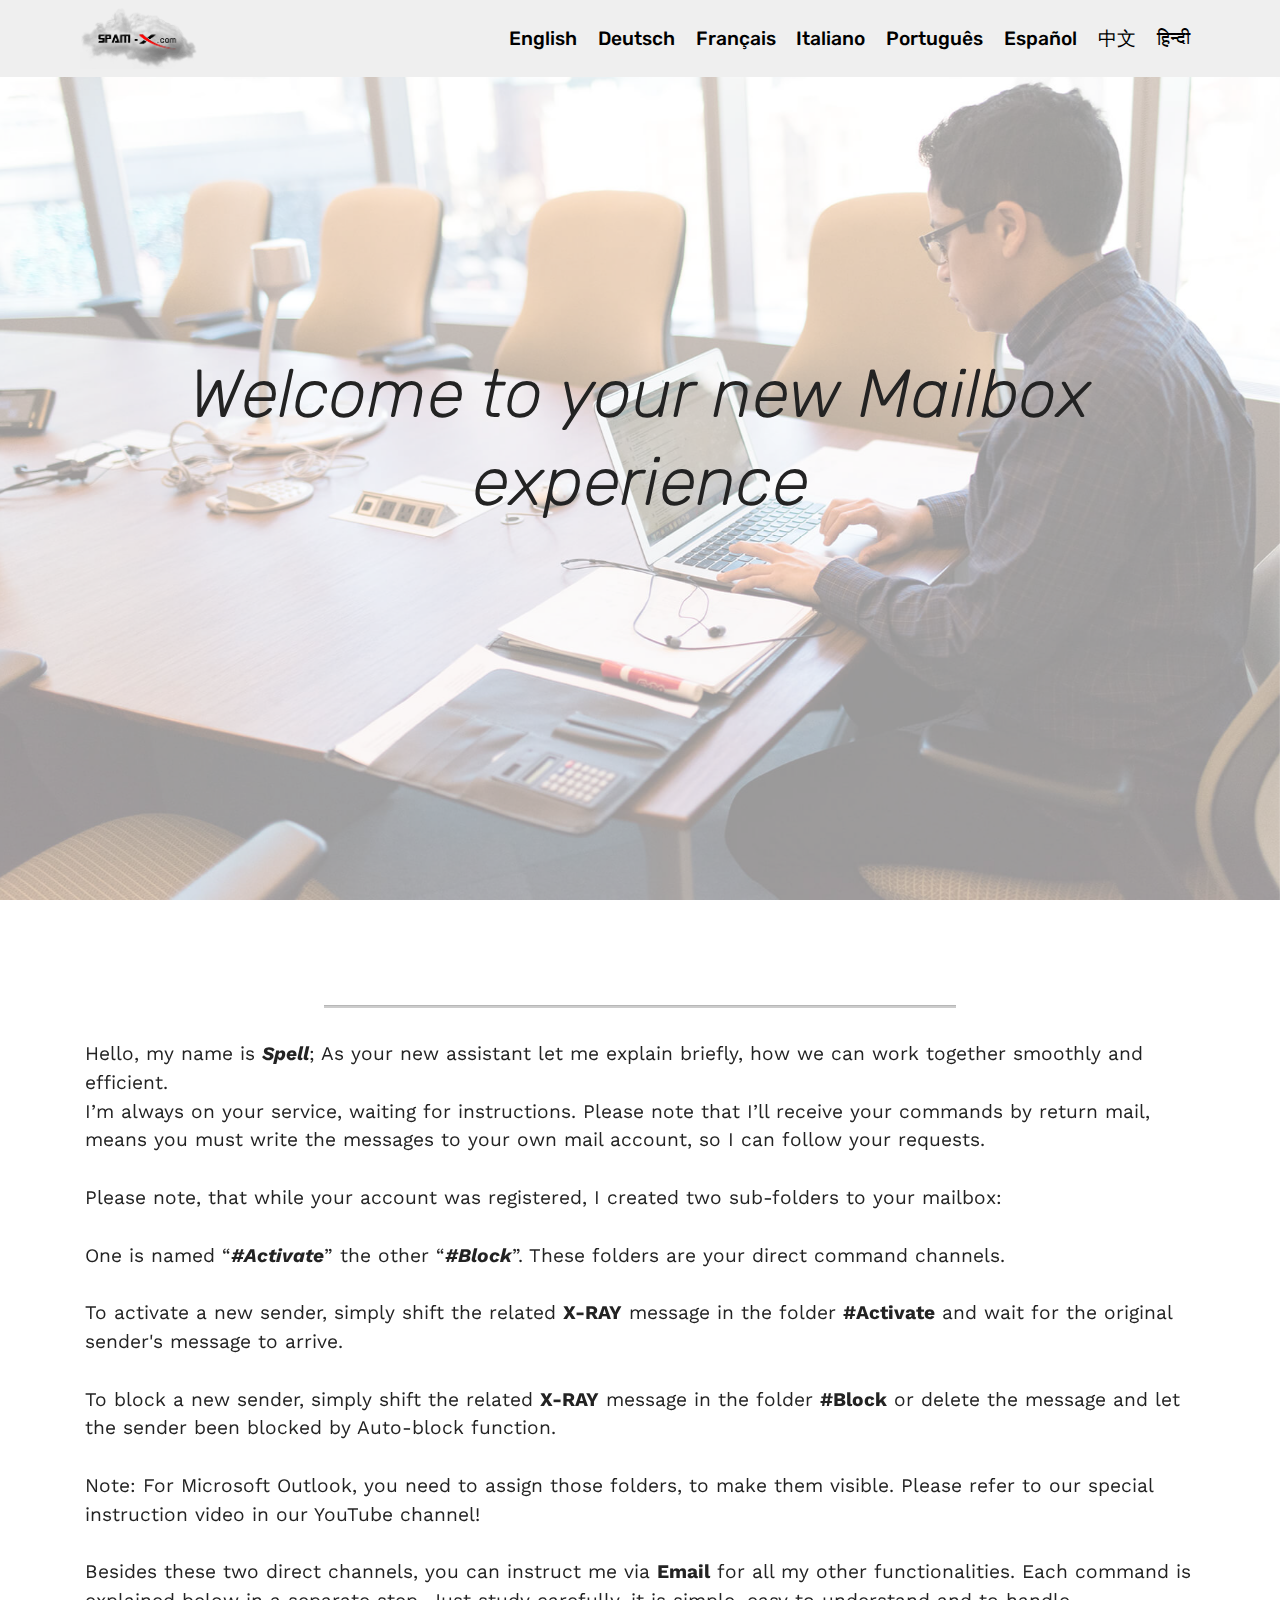
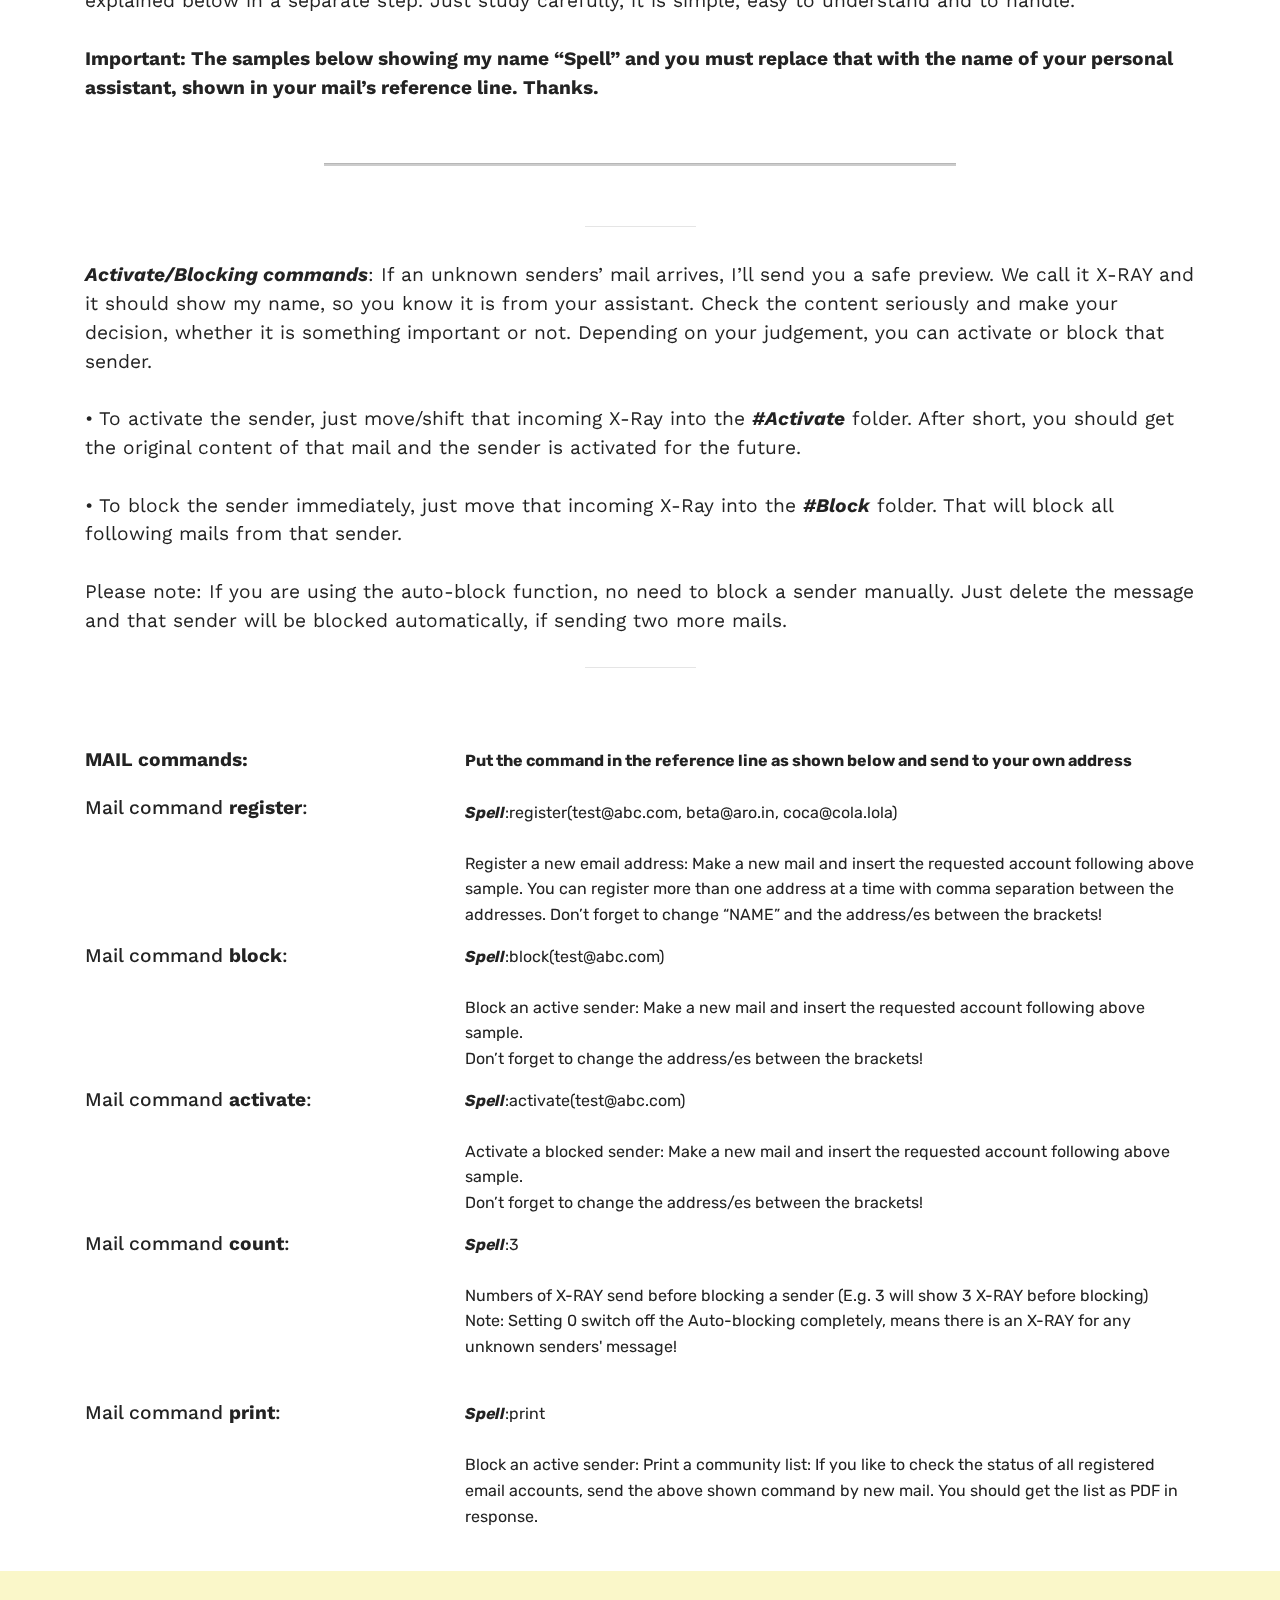
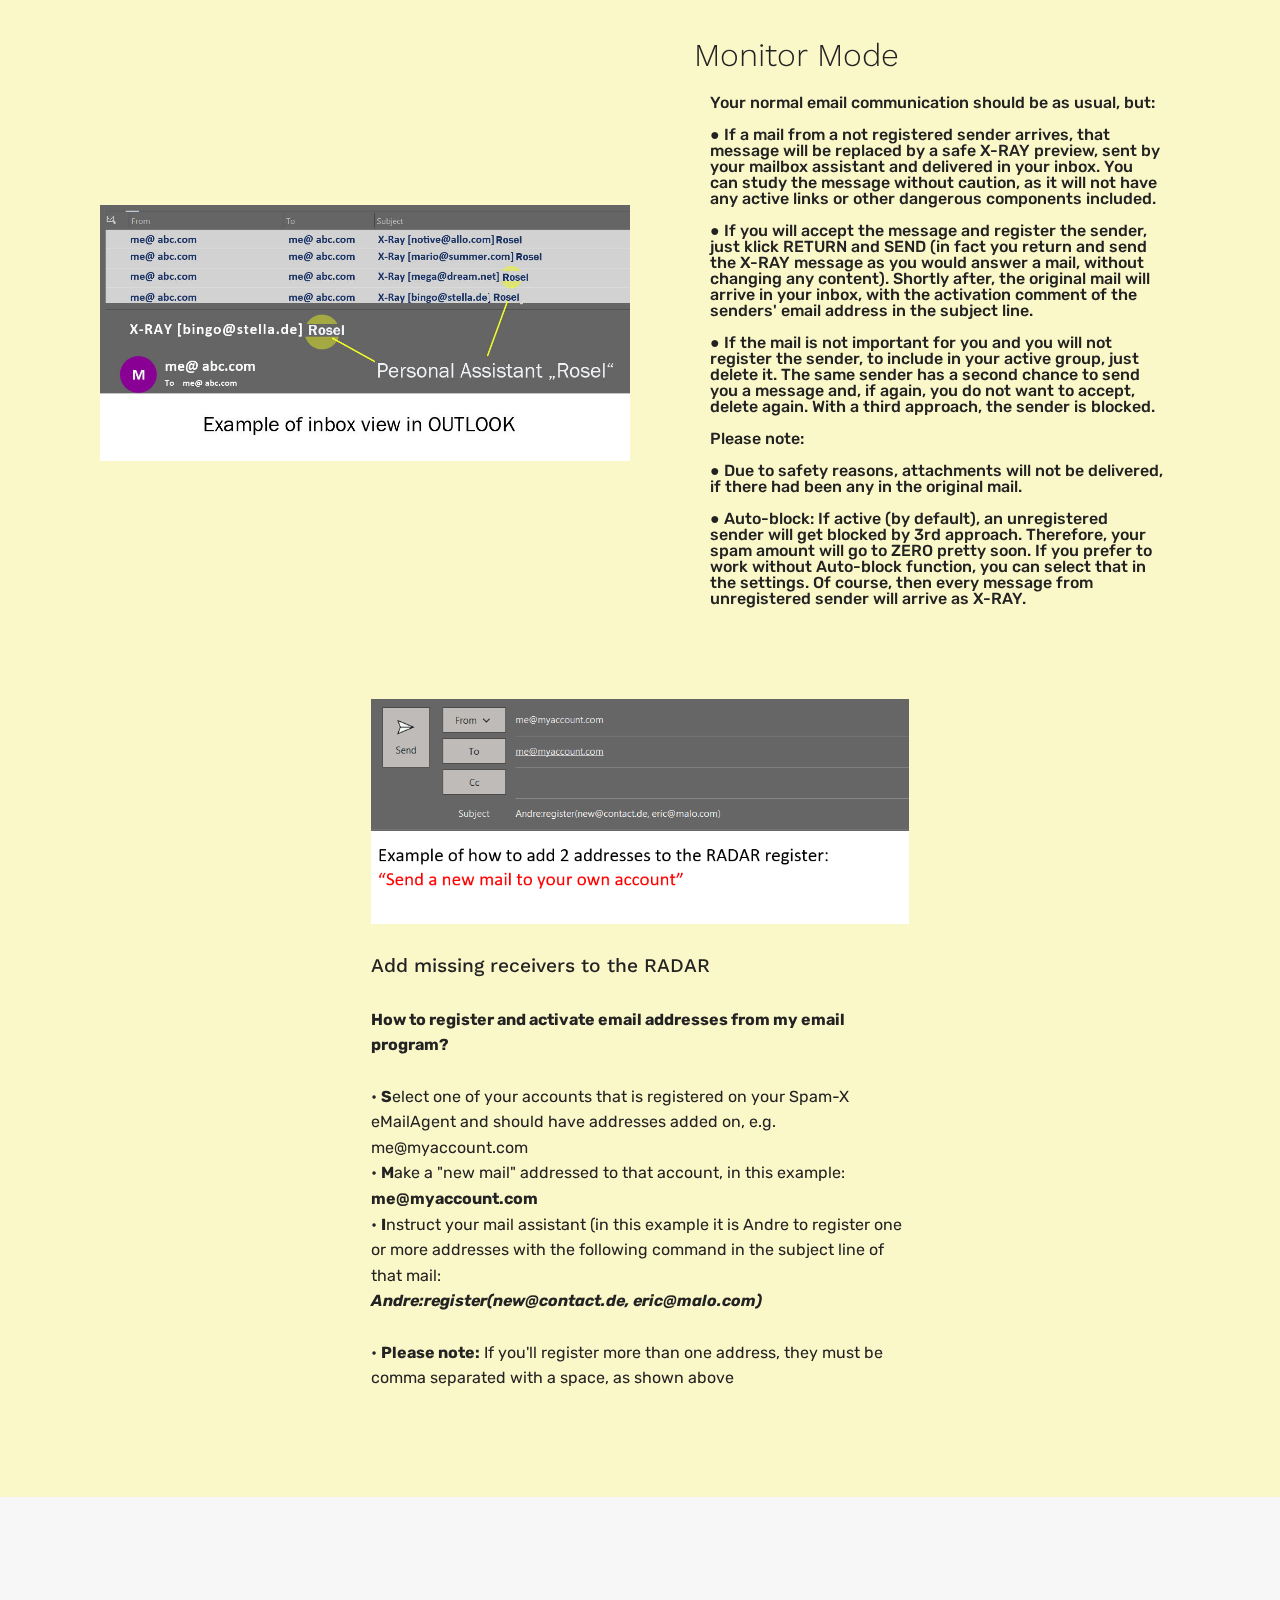
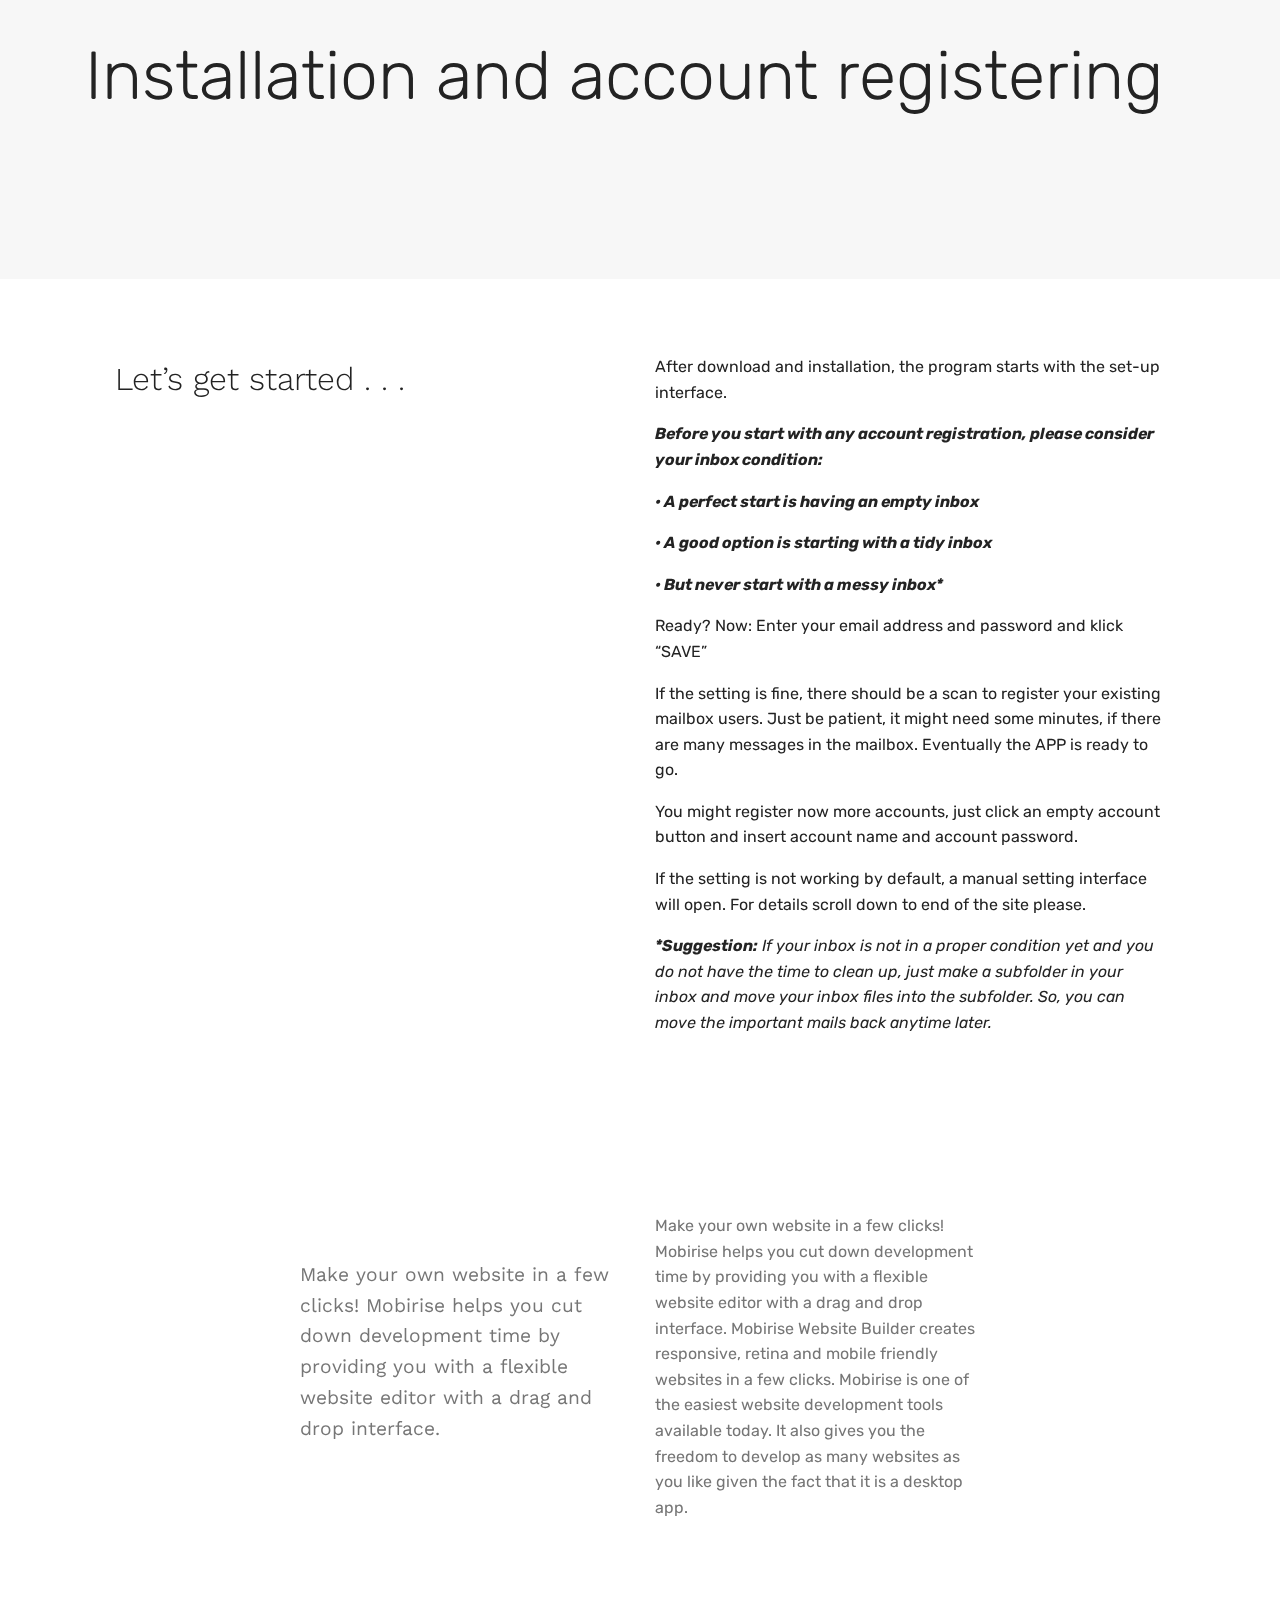
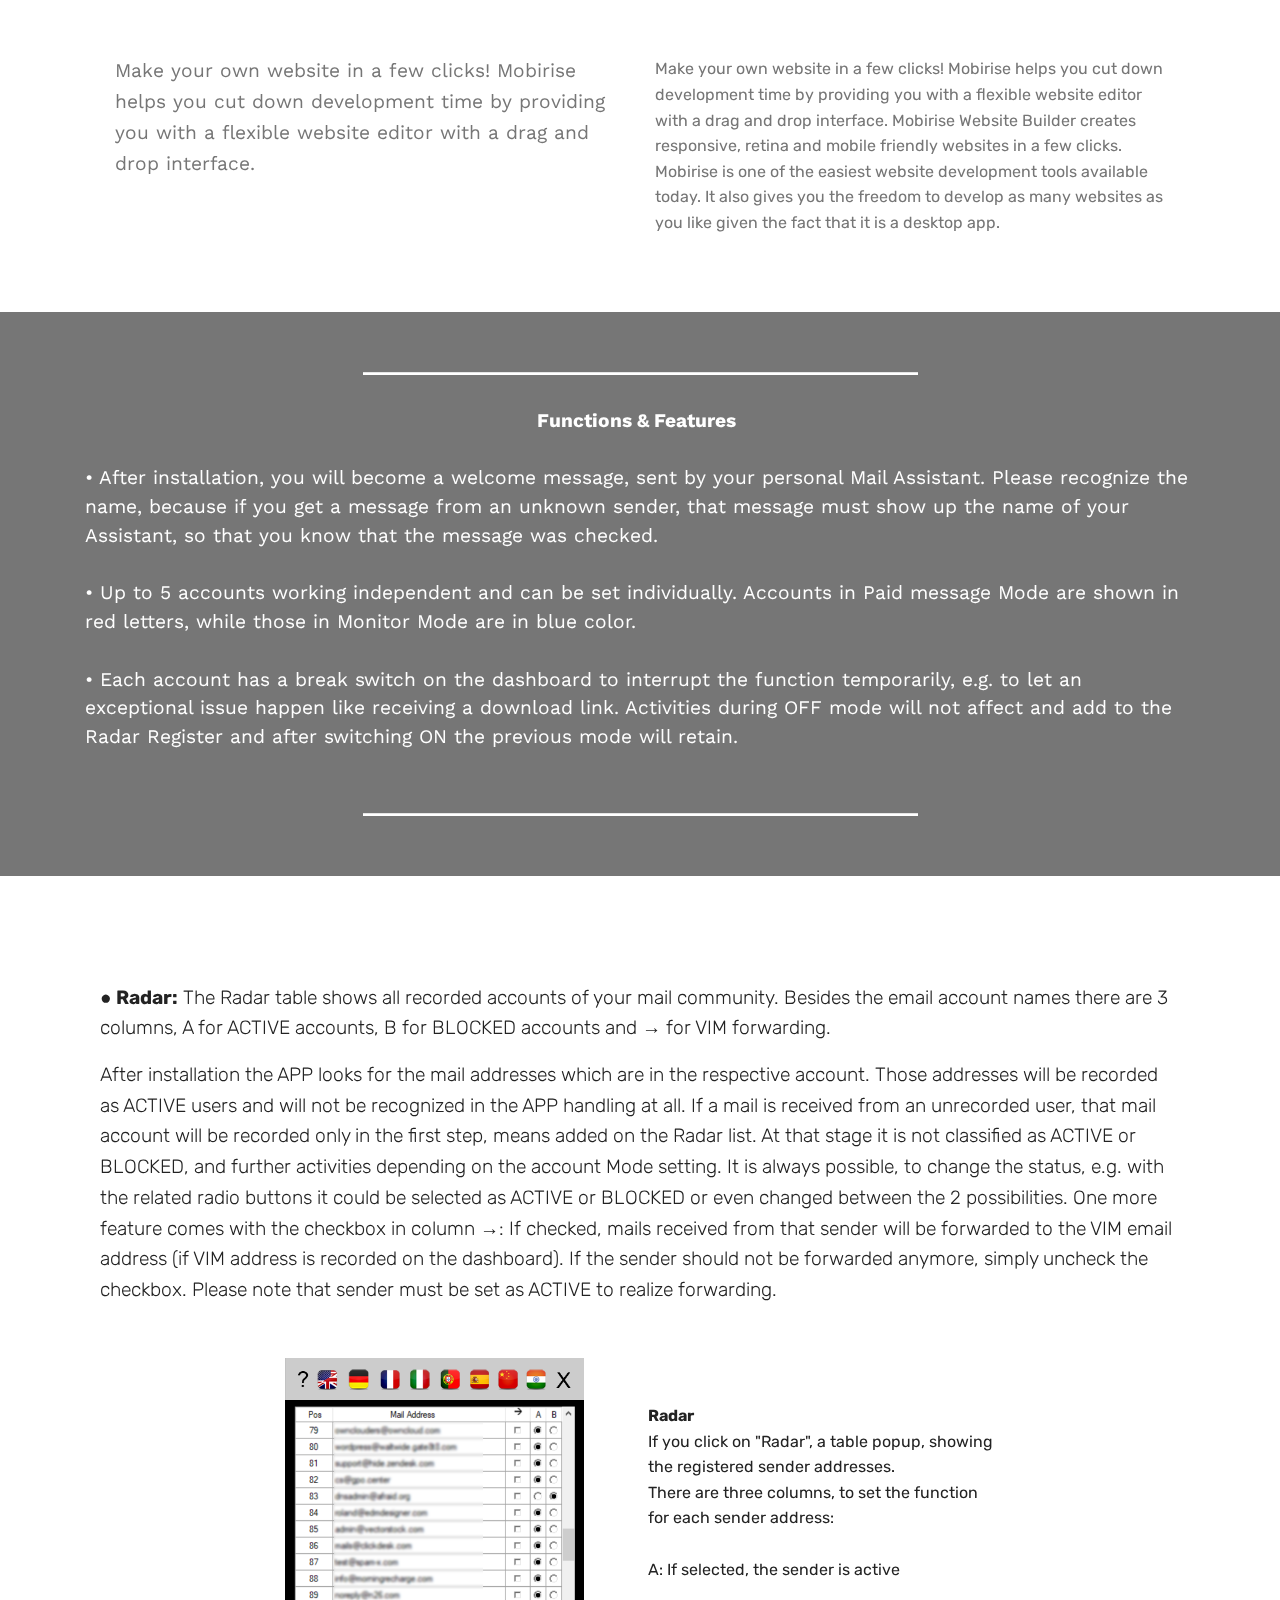
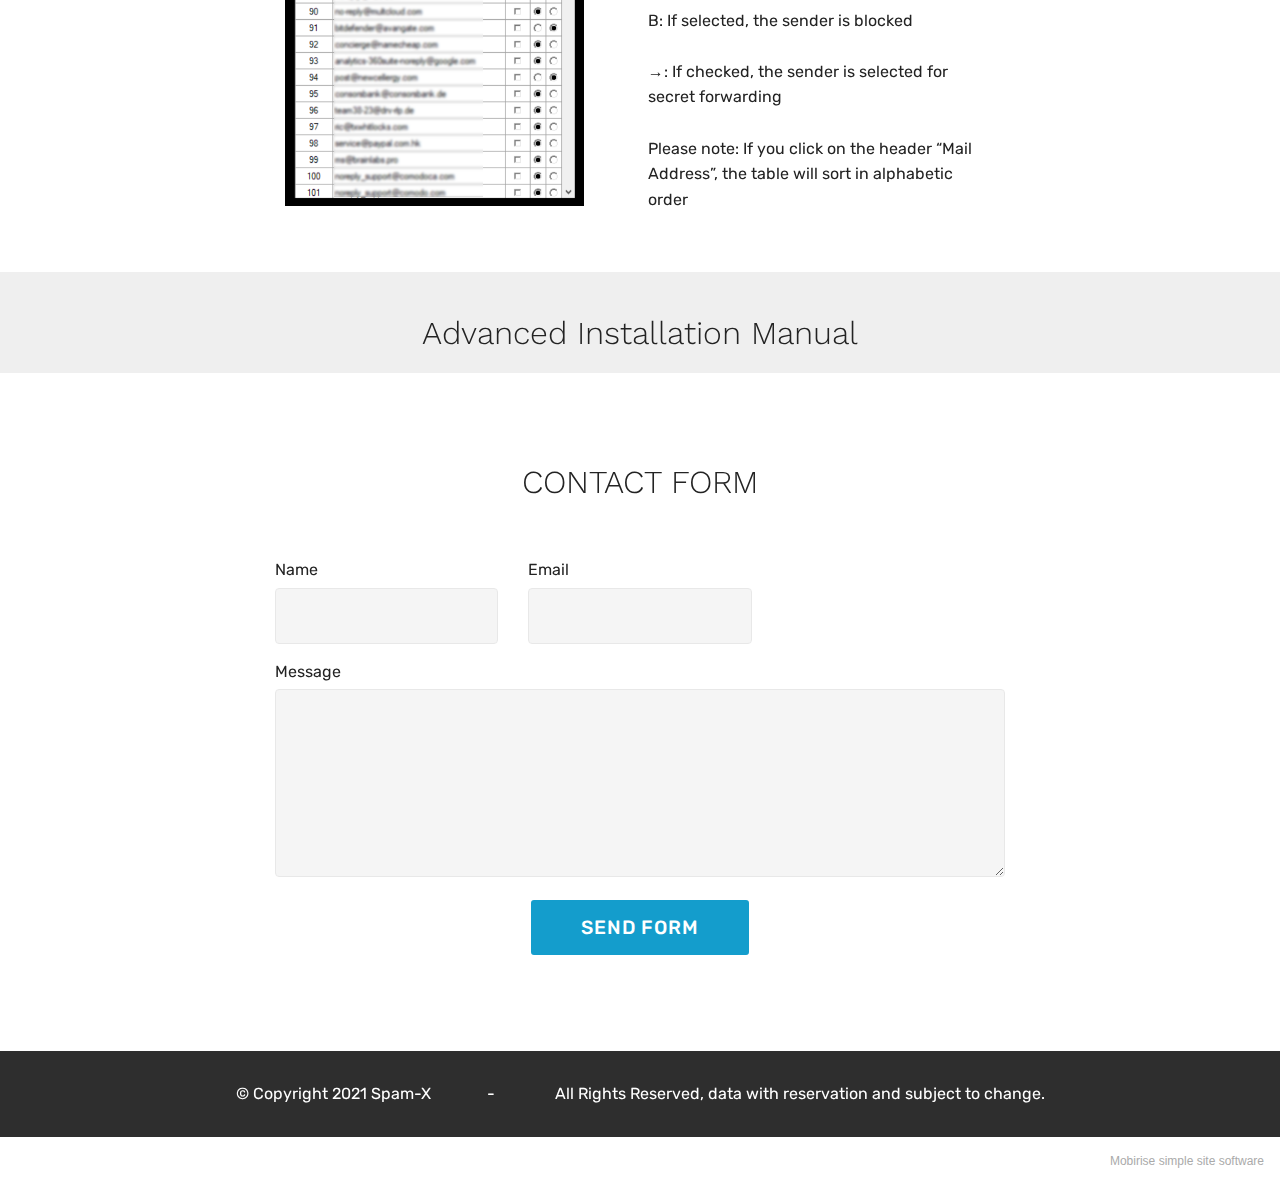
==== commit 092aa409: "create github pages" ====
--- a/index.html
+++ b/index.html
@@ -62,117 +62,140 @@
     </nav>
 </section>
 
-<section class="mbr-section article content9 cid-sxPQOs4HmJ" id="content9-2h">
+<section class="header9 cid-sxPRfwVBne mbr-fullscreen mbr-parallax-background" id="header9-2i">
+
+    
+
+    <div class="mbr-overlay" style="opacity: 0.6; background-color: rgb(255, 255, 255);">
+    </div>
+
+    <div class="container">
+        <div class="media-container-column mbr-white">
+            
+            <h3 class="mbr-section-subtitle align-left mbr-light pb-3 mbr-fonts-style display-1">Welcome to your new Mailbox experience</h3>
+            
+            
+        </div>
+    </div>
+
+    
+</section>
+
+<section class="mbr-section article content9 cid-sxQe7jM7ab" id="content9-32">
     
      
 
     <div class="container">
         <div class="inner-container" style="width: 100%;">
             <hr class="line" style="width: 57%;">
-            <div class="section-text align-center mbr-fonts-style display-5">After download and installation, the program starts with the set-up interface. Enter the APP ID, your username and the PIN, we sent to your registered mailbox. Thereafter, the register table will open.
-<div>
-</div><div>Nach dem Download und der Installation startet das Programm mit der Setup-Oberfläche. Geben Sie die APP-ID, Ihren Benutzernamen und die PIN ein, die wir an Ihre registrierte Mailbox gesendet haben. Danach öffnet sich die Registertabelle.
-</div><div>
-</div><div>Après le téléchargement et l'installation, le programme démarre avec l'interface de configuration. Saisissez l'ID APP, votre nom d'utilisateur et le code PIN que nous avons envoyés à votre boîte aux lettres enregistrée. Par la suite, la table des registres s'ouvrira.
-</div><div>
-</div><div>Dopo il download e l'installazione, il programma inizia con l'interfaccia di configurazione. Inserisci l'ID APP, il tuo nome utente e il PIN, che abbiamo inviato alla tua casella di posta registrata. Successivamente, si aprirà la tabella dei registri.
-</div><div>
-</div><div>Após o download e a instalação, o programa inicia com a interface de configuração. Digite o ID do aplicativo, seu nome de usuário e o PIN que enviamos para sua caixa de correio registrada. Depois disso, a tabela de registro será aberta.
-</div><div>
-</div><div>下载并安装后，该程序从设置界面启动。输入APP ID，您的用户名和PIN，我们已将其发送到您的已注册邮箱。此后，寄存器表将打开。
-</div><div>
-</div><div>डाउनलोड और इंस्टॉलेशन के बाद, प्रोग्राम सेट-अप इंटरफ़ेस के साथ शुरू होता है। एपीपी आईडी, अपना उपयोगकर्ता नाम और पिन दर्ज करें, हमने आपके पंजीकृत मेलबॉक्स को भेज दिया है। इसके बाद, रजिस्टर तालिका खुल जाएगी।</div></div>
+            <div class="section-text align-center mbr-fonts-style display-5">Hello, my name is <strong><em>Spell</em></strong>; As your new assistant let me explain briefly, how we can work together smoothly and efficient.<div> 
+</div><div>I’m always on your service, waiting for instructions. Please note that I’ll receive your commands by return mail, means you must write the messages to your own mail account, so I can follow your requests.
+</div><div> 
+</div><div><br></div><div>Please note, that while your account was registered, I created two sub-folders to your mailbox: </div><br><div>One is named “<strong><em>#Activate</em></strong>” the other “<strong><em>#Block</em></strong>”. These folders are your direct command channels.</div><br><div>To activate a new sender, simply shift the related <strong>X-RAY</strong> message in the folder&nbsp;<strong>#Activate</strong>&nbsp;and wait for the original sender's message to arrive.&nbsp;</div><div><br></div><div>To block a new sender, simply shift the related <strong>X-RAY</strong> message in the folder <strong>#Block</strong> or delete the message and let the sender been blocked by Auto-block function.&nbsp;</div><div> 
+</div><div><br></div><div>Note: For Microsoft Outlook, you need to assign those folders, to make them visible. Please refer to our special instruction video in our YouTube channel!
+</div><div> 
+</div><div><br></div><div>Besides these two direct channels, you can instruct me via <strong>Email</strong> for all my other functionalities. Each command is explained below in a separate step. Just study carefully, it is simple, easy to understand and to handle.</div><br><div>
+</div><div> 
+</div><div><strong>Important: The samples below showing my name “Spell” and you must replace that with the name of your personal assistant, shown in your mail’s reference line. Thanks. 
+</strong></div><div><br></div></div>
             <hr class="line" style="width: 57%;">
         </div>
         </div>
 </section>
 
-<section class="header9 cid-sxPRfwVBne mbr-fullscreen mbr-parallax-background" id="header9-2i">
-
-    
-
-    <div class="mbr-overlay" style="opacity: 0.6; background-color: rgb(255, 255, 255);">
-    </div>
-
-    <div class="container">
-        <div class="media-container-column mbr-white">
-            
-            <h3 class="mbr-section-subtitle align-left mbr-light pb-3 mbr-fonts-style display-1">User registering
-<div>Kontenregistrierung
-</div><div>Enregistrement de compte
-</div><div>Registrazione dell'account
-</div><div>Conta registrando
-</div><div>Registro de cuenta
-</div><div>帐号注册
-</div><div>खाता पंजीयन&nbsp;</div></h3>
-            
-            
-        </div>
-    </div>
-
-    
-</section>
-
-<section class="features11 cid-rRSnsZBIwy" id="features11-1b">
-
-    
-
-    
-
-    <div class="container">   
-        <div class="col-md-12">
-            <div class="media-container-row">
-                <div class="mbr-figure m-auto" style="width: 40%;">
-                    <img src="assets/images/200322-settings-dash3.png" alt="Mobirise" title="">
-                </div>
-                <div class=" align-left aside-content">
-                    <h2 class="mbr-title pt-2 mbr-fonts-style display-2">SOLO free or SOLO PRO – what makes the difference?
-</h2>
-                    <div class="mbr-section-text">
-                        
-                    </div>
-
-                    <div class="block-content">
-                        <div class="card p-3 pr-3">
-                            <div class="media">
-                                     
-                                <div class="media-body">
-                                    <h4 class="card-title mbr-fonts-style display-7"><div><br></div><div>The APP comes in two versions: After installation, it works for 30 days as PRO version to introduce all functionalities to you. After that trial period, unless you haven’t upgraded to PRO, it will go in the free mode.
-</div><div><br></div><br><div>Spam-X free works in Paid Message Mode only. If you need more features, you must upgrade to Spam-X PRO to enjoy Monitor Mode and VIM forwarding. If the trial period ended, all account will change to “Responder Mode”. You can upgrade to PRO any time, during or after the trial period. Simply click the UPGRADE BUTTON on the dashboard and follow the instructions in payment terminal. After payment, the Mode Controls will be selective again. Please set accounts as liked.<br><br><br>
-                                    </div></h4>
-                                </div>
-                            </div>                
-
-                            <div class="card-box">
-                                
-                            </div>
-                        </div>
-
-                        
-                    </div>
-                </div>
-            </div>
-        </div> 
-    </div>          
-</section>
-
-<section class="header9 cid-rRSyoGlKty mbr-parallax-background" id="header9-1d">
-
-    
-
-    <div class="mbr-overlay" style="opacity: 0.5; background-color: rgb(255, 255, 255);">
-    </div>
-
-    <div class="container">
-        <div class="media-container-column mbr-white">
-            
-            <h3 class="mbr-section-subtitle align-left mbr-light pb-3 mbr-fonts-style display-1"><span style="font-style: normal;">Mailbox and message handling</span></h3>
-            
-            
-        </div>
-    </div>
-
-    
+<section class="mbr-section article content9 cid-sxQf8hxgkL" id="content9-34">
+    
+     
+
+    <div class="container">
+        <div class="inner-container" style="width: 100%;">
+            <hr class="line" style="width: 10%;">
+            <div class="section-text align-center mbr-fonts-style display-5"><strong><em>Activate/Blocking commands</em></strong>: If an unknown senders’ mail arrives, I’ll send you a safe preview. We call it X-RAY and it should show my name, so you know it is from your assistant. Check the content seriously and make your decision, whether it is something important or not. Depending on your judgement, you can activate or block that sender.&nbsp;
+<div>&nbsp;
+</div><div>•	To activate the sender, just move/shift that incoming X-Ray into the <strong><em>#Activate</em></strong> folder. After short, you should get the original content of that mail and the sender is activated for the future.&nbsp;
+</div><div>&nbsp;
+</div><div>•	To block the sender immediately, just move that incoming X-Ray into the <strong><em>#Block</em></strong> folder. That will block all following mails from that sender.&nbsp;
+</div><div>&nbsp;
+</div><div>Please note: If you are using the auto-block function, no need to block a sender manually. Just delete the message and that sender will be blocked automatically, if sending two more mails.</div></div>
+            <hr class="line" style="width: 10%;">
+        </div>
+        </div>
+</section>
+
+<section class="content10 cid-sxQnrrAKWl" id="content10-3n">
+    
+    <div class="container">
+        <div class="row justify-content-center">
+            <div class="col-12 col-md">
+                <h5 class="mbr-section-title mbr-fonts-style mb-4 display-5"><strong>MAIL commands:</strong></h5>
+                <h6 class="mbr-section-subtitle mbr-fonts-style mb-4 display-5">Mail command <strong>register</strong>:</h6>
+            </div>
+            <div class="col-md-12 col-lg-8">
+                <p class="mbr-text mbr-fonts-style display-7"><strong>Put the command in the reference line as shown below and send to your own address<br></strong><br><em><strong>Spell</strong></em>:register(test@abc.com, beta@aro.in, coca@cola.lola)<br><br>Register a new email address: Make a new mail and insert the requested account following above sample. You can register more than one address at a time with comma separation between the addresses. Don’t forget to change “NAME” and the address/es between the brackets!<br></p>
+            </div>
+        </div>
+    </div>
+</section>
+
+<section class="content10 cid-sxQnKmZiR3" id="content10-3o">
+    
+    <div class="container">
+        <div class="row justify-content-center">
+            <div class="col-12 col-md">
+                
+                <h6 class="mbr-section-subtitle mbr-fonts-style mb-4 display-5">Mail command <strong>block</strong>:</h6>
+            </div>
+            <div class="col-md-12 col-lg-8">
+                <p class="mbr-text mbr-fonts-style display-7"><strong><em>Spell</em></strong>:block(test@abc.com)<br><br>Block an active sender: Make a new mail and insert the requested account following above sample.
+<br>Don’t forget to change the address/es between the brackets!&nbsp;<br></p>
+            </div>
+        </div>
+    </div>
+</section>
+
+<section class="content10 cid-sxQoqzs8VP" id="content10-3p">
+    
+    <div class="container">
+        <div class="row justify-content-center">
+            <div class="col-12 col-md">
+                
+                <h6 class="mbr-section-subtitle mbr-fonts-style mb-4 display-5">Mail command <strong>activate</strong>:</h6>
+            </div>
+            <div class="col-md-12 col-lg-8">
+                <p class="mbr-text mbr-fonts-style display-7"><strong><em>Spell</em></strong>:activate(test@abc.com)<br><br>Activate a blocked sender: Make a new mail and insert the requested account following above sample.<br>Don’t forget to change the address/es between the brackets!&nbsp;<br></p>
+            </div>
+        </div>
+    </div>
+</section>
+
+<section class="content10 cid-sxQoARCsFR" id="content10-3q">
+    
+    <div class="container">
+        <div class="row justify-content-center">
+            <div class="col-12 col-md">
+                
+                <h6 class="mbr-section-subtitle mbr-fonts-style mb-4 display-5">Mail command <strong>count</strong>:</h6>
+            </div>
+            <div class="col-md-12 col-lg-8">
+                <p class="mbr-text mbr-fonts-style display-7"><strong><em>Spell</em></strong>:3<br><br>Numbers of X-RAY send before blocking a sender (E.g. 3 will show 3 X-RAY before blocking)<br>Note: Setting 0 switch off the Auto-blocking completely, means there is an X-RAY for any unknown senders' message!&nbsp;<br><br></p>
+            </div>
+        </div>
+    </div>
+</section>
+
+<section class="content10 cid-sxQoDVoUL5" id="content10-3s">
+    
+    <div class="container">
+        <div class="row justify-content-center">
+            <div class="col-12 col-md">
+                
+                <h6 class="mbr-section-subtitle mbr-fonts-style mb-4 display-5">Mail command <strong>print</strong>:</h6>
+            </div>
+            <div class="col-md-12 col-lg-8">
+                <p class="mbr-text mbr-fonts-style display-7"><strong><em>Spell</em></strong>:print<br><br>Block an active sender: Print a community list: If you like to check the status of all registered email accounts, send the above shown command by new mail. You should get the list as PDF in response.<br><br></p>
+            </div>
+        </div>
+    </div>
 </section>
 
 <section class="features11 cid-rRSodHeOnN" id="features11-1c">
@@ -310,6 +333,44 @@
     </div>
 </section>
 
+<section class="mbr-section article content3 cid-sxQfXGTBS8" id="content3-37">
+      
+     
+
+    <div class="container">
+        <div class="media-container-row">
+            <div class="row col-12 col-md-8">
+                <div class="col-12 mbr-text mbr-fonts-style display-5 col-md-6">
+                     <p><br></p><p>Make your own website in a few clicks! Mobirise helps you cut down development time by providing you with a flexible website editor with a drag and drop interface.</p>
+                </div>
+                <div class="col-12 mbr-text mbr-fonts-style display-7 col-md-6">
+                     <p>Make your own website in a few clicks! Mobirise helps you cut down development time by providing you with a flexible website editor with a drag and drop interface. Mobirise Website Builder creates responsive, retina and mobile friendly websites in a few clicks. Mobirise is one of the easiest website development tools available today. It also gives you the freedom to develop as many websites as you like given the fact that it is a desktop app.</p>
+                </div>
+                
+            </div>
+        </div>
+    </div>
+</section>
+
+<section class="mbr-section article content3 cid-sxQgjpaLi7" id="content3-38">
+      
+     
+
+    <div class="container">
+        <div class="media-container-row">
+            <div class="row col-12 col-md-12">
+                <div class="col-12 mbr-text mbr-fonts-style display-5 col-md-6">
+                     <p>Make your own website in a few clicks! Mobirise helps you cut down development time by providing you with a flexible website editor with a drag and drop interface.</p>
+                </div>
+                <div class="col-12 mbr-text mbr-fonts-style display-7 col-md-6">
+                     <p>Make your own website in a few clicks! Mobirise helps you cut down development time by providing you with a flexible website editor with a drag and drop interface. Mobirise Website Builder creates responsive, retina and mobile friendly websites in a few clicks. Mobirise is one of the easiest website development tools available today. It also gives you the freedom to develop as many websites as you like given the fact that it is a desktop app.</p>
+                </div>
+                
+            </div>
+        </div>
+    </div>
+</section>
+
 <section class="mbr-section article content10 cid-rLmuO6mGe5" id="content10-d">
     
      
@@ -322,60 +383,6 @@
 </div><br><div>•	Each account has a break switch on the dashboard to interrupt the function temporarily, e.g. to let an exceptional issue happen like receiving a download link. Activities during OFF mode will not affect and add to the Radar Register and after switching ON the previous mode will retain.
 </div><div><br></div></div>
             <hr class="line" style="width: 50%;">
-        </div>
-    </div>
-</section>
-
-<section class="mbr-section article content1 cid-rS87hbyD8e" id="content1-1g">
-    
-     
-
-    <div class="container">
-        <div class="media-container-row">
-            <div class="mbr-text col-12 mbr-fonts-style display-4 col-md-12"><p><strong>The dashboard: </strong>The control center of your MailAgent. </p><p>Here is where you access everything you need: Main Menu, Help link, OFF switch, Account buttons, Account switches.</p><p><br></p></div>
-        </div>
-    </div>
-</section>
-
-<section class="mbr-section article content1 cid-rRSaUS26xe" id="content1-18">
-    
-     
-
-    <div class="container">
-        <div class="media-container-row">
-            <div class="mbr-text col-12 mbr-fonts-style display-4 col-md-12"><p><strong>Main menu: </strong>If you click on the Hamburger menu icon on the dashboard, the main menu table will slide in. </p><p>Here you can select for the preferred language (to access the related online help site by clicking the book icon) and whether the APP should start with your computer. Furthermore, you can check the version number and whether a program update is available. If you bought a PRO license, the interface is here to insert the APP ID to upgrade, including its "Save" button.</p><p><br></p></div>
-        </div>
-    </div>
-</section>
-
-<section class="mbr-section content6 cid-rLWRIMfjSE" id="content6-14">
-    
-     
-    
-    <div class="container">
-        <div class="media-container-row">
-            <div class="col-12 col-md-8">
-                <div class="media-container-row">
-                    <div class="mbr-figure" style="width: 95%;">
-                      <img src="assets/images/200322-settingsmain-menu.png" alt="Mobirise" title="">  
-                    </div>
-                    <div class="media-content">
-                        <div class="mbr-section-text">
-                            <p class="mbr-text mb-0 mbr-fonts-style display-7"><br>1.	Account name
-<br>
-<br>2.	USD Responder
-<br>
-<br>3.	EUR Responder
-<br>
-<br>4.	Register Radar
-<br>
-<br>5.	Function Settings
-<br>
-<br>6.	Account Settings*<br><br>* Please refer to:&nbsp;<br>"<strong>Advanced Settings</strong>" <br>further down&nbsp;</p>
-                        </div>
-                    </div>
-                </div>
-            </div>
         </div>
     </div>
 </section>
@@ -434,158 +441,6 @@
     </div>
 </section>
 
-<section class="mbr-section article content1 cid-sxPXlqWT9m" id="content1-2r">
-    
-     
-
-    <div class="container">
-        <div class="media-container-row">
-            <div class="mbr-text col-12 mbr-fonts-style display-4 col-md-8"><p>● Server settings ● Server Einstellungen 
-</p><p>● Paramètres du serveur ● Impostazioni del server
-</p><p>&nbsp;● Configurações do servidor ● Configuración del servidor</p><p>● 服务器设定 ● सर्वर सेटिंग्स&nbsp;</p></div>
-        </div>
-    </div>
-</section>
-
-<section class="mbr-section article content9 cid-sxPVj07aUM" id="content9-2k">
-    
-     
-
-    <div class="container">
-        <div class="inner-container" style="width: 100%;">
-            <hr class="line" style="width: 70%;">
-            <div class="section-text align-center mbr-fonts-style display-5"><br>Server Settings
-<span style="font-size: 1.2rem;">: Please double check your Password, most settings do not work due to a mistake in the spelling! If Password is correct, go ahead for Server settings.&nbsp;</span><div>1. TX/RX Server naming: Usually in the format mail.abc.com if the email address is e.g. me@abc.com. If it is not working compare and replace with your special provider information.
-</div><div>2. TX/RX (sending/receiving) ports could differ between providers. TX 587 (or 465) and RX 993 are the common settings. You can try any other option in the pulldown (just click on the number) and check with the test button, if a selection works. Please note, that the TX or RX setting are independently, thus if e.g. TX is working, go ahead with RX. If both are fine, end with the save button.
-</div><div>3. If “save” is accepted, the inbox address scan will start and once finished, the button color will change to “green”. wait until the Page will close.
-</div><div>Please note: Depending on the amount of existing mails in your mailbox, it could last up to 5 minutes until settings will close. Please be patient. 
-</div><div>
-</div><div>For Gmail accounts: Gmail needs a special setting in your cloud account.
-</div><div>
-</div><div>Please refer to: https://support.google.com/accounts/answer/6010255?hl=en "Can’t use an app with my Google Account".</div><div><br></div></div>
-            <hr class="line" style="width: 70%;">
-        </div>
-        </div>
-</section>
-
-<section class="mbr-section article content10 cid-sxQ0eKJke0" id="content10-2v">
-    
-     
-
-    <div class="container">
-        <div class="inner-container" style="width: 100%;">
-            <hr class="line" style="width: 10%;">
-            <div class="section-text align-center mbr-white mbr-fonts-style display-5">Servereinstellungen: Bitte überprüfen Sie Ihr Passwort noch einmal, da die meisten Einstellungen aufgrund von Falscheingaben nicht funktionieren! Wenn das Passwort korrekt ist, fahren Sie mit den Servereinstellungen fort.
-<div>1. Benennung des TX / RX-Servers: Normalerweise im Format mail.abc.com, wenn die E-Mail-Adresse z. B. me@abc.com. ist. Wenn es nicht funktioniert, vergleichen und ersetzen Sie es mit Ihren speziellen Anbieterinformationen.
-</div><div>2. TX / RX-Ports (Senden / Empfangen) können sich zwischen Anbietern unterscheiden. TX 587 (oder 465) und RX 993 sind die allgemeinen Einstellungen. Sie können jede andere Option im Pulldown ausprobieren (klicken Sie einfach auf die Nummer) und mit dem Testknopf prüfen, ob eine Auswahl funktioniert. Bitte beachten Sie, dass die TX- oder RX-Einstellungen unabhängig voneinander sind, wenn TX funktioniert, fahren Sie mit RX fort. Wenn beides in Ordnung ist, beenden Sie mit der Schaltfläche Speichern.
-</div><div>3. Wenn „Speichern“ akzeptiert wird, startet der Scan der Posteingangsadressen und nach Abschluss wechselt die Farbe der Schaltfläche zu „Grün“. Warten Sie, bis der Vorgang abgeschlossen ist.
-</div><div>Bitte beachten Sie: Abhängig von der Anzahl der in Ihrer Mailbox vorhandenen Mails kann es bis zu 5-10 Minuten dauern, bis die Einstellungen abgeschlossen sind. Bitte haben Sie Geduld.&nbsp;<br><div><br></div></div></div>
-            <hr class="line" style="width: 10%;">
-        </div>
-    </div>
-</section>
-
-<section class="mbr-section article content9 cid-sxQ5SQ72sQ" id="content9-31">
-    
-     
-
-    <div class="container">
-        <div class="inner-container" style="width: 100%;">
-            <hr class="line" style="width: 70%;">
-            <div class="section-text align-center mbr-fonts-style display-5"><br>Paramètres du serveur: veuillez vérifier votre mot de passe, la plupart des paramètres ne fonctionnent pas en raison d'une erreur d'orthographe! Si le mot de passe est correct, allez-y pour les paramètres du serveur.
-<div>1. Nom du serveur TX / RX: généralement au format mail.abc.com si l'adresse e-mail est par ex. me@abc.com. Si cela ne fonctionne pas, comparez et remplacez par vos informations de fournisseur spéciales.
-</div><div>2. Les ports TX / RX (envoi / réception) peuvent différer d'un fournisseur à l'autre. TX 587 (ou 465) et RX 993 sont les paramètres communs. Vous pouvez essayer n'importe quelle autre option dans le menu déroulant (cliquez simplement sur le numéro) et vérifier avec le bouton de test, si une sélection fonctionne. Veuillez noter que les paramètres TX ou RX sont indépendants, donc si par ex. TX fonctionne, allez-y avec RX. Si les deux sont corrects, terminez avec le bouton Enregistrer.
-</div><div>3. Si «enregistrer» est accepté, le scan de l'adresse de la boîte de réception commencera et une fois terminé, la couleur du bouton deviendra «verte». attendez que la page se ferme.
-</div><div>Remarque: selon la quantité de courriers existants dans votre boîte aux lettres, cela peut durer jusqu'à 5 à 10 minutes jusqu'à la fermeture des paramètres. Soyez patient.&nbsp;</div><br><div><br></div></div>
-            <hr class="line" style="width: 70%;">
-        </div>
-        </div>
-</section>
-
-<section class="mbr-section article content10 cid-sxQ1anSjaf" id="content10-2y">
-    
-     
-
-    <div class="container">
-        <div class="inner-container" style="width: 100%;">
-            <hr class="line" style="width: 10%;">
-            <div class="section-text align-center mbr-white mbr-fonts-style display-5"><strong><br></strong><br><br><div>Impostazioni del server: ricontrolla la tua password, la maggior parte delle impostazioni non funziona a causa di un errore di ortografia! Se la password è corretta, andare avanti per le impostazioni del server.
-</div><div>1. Denominazione server TX / RX: di solito nel formato mail.abc.com se l'indirizzo e-mail è ad es. me@abc.com. Se non funziona, confrontalo e sostituiscilo con le informazioni del tuo fornitore speciale.
-</div><div>2. Le porte TX / RX (invio / ricezione) potrebbero differire tra i provider. TX 587 (o 465) e RX 993 sono le impostazioni comuni. Puoi provare qualsiasi altra opzione nel menu a discesa (basta fare clic sul numero) e verificare con il pulsante di prova se una selezione funziona. Si noti che le impostazioni TX o RX sono indipendenti, quindi se ad es. TX funziona, vai avanti con RX. Se entrambi vanno bene, termina con il pulsante Salva.
-</div><div>3. Se si accetta "salva", verrà avviata la scansione dell'indirizzo di posta in arrivo e al termine, il colore del pulsante cambierà in "verde". attendere fino alla chiusura della Pagina.
-</div><div>Nota: a seconda della quantità di mail esistenti nella tua casella di posta, potrebbero durare fino a 5-10 minuti fino alla chiusura delle impostazioni. Per favore sii paziente.&nbsp;<br><div><br></div><div><br></div></div></div>
-            <hr class="line" style="width: 10%;">
-        </div>
-    </div>
-</section>
-
-<section class="mbr-section article content10 cid-sxQ12ZQW14" id="content10-2x">
-    
-     
-
-    <div class="container">
-        <div class="inner-container" style="width: 100%;">
-            <hr class="line" style="width: 70%;">
-            <div class="section-text align-center mbr-white mbr-fonts-style display-5"><br>Configurações do servidor: verifique sua senha, a maioria das configurações não funciona devido a um erro de ortografia! Se a senha estiver correta, prossiga com as configurações do servidor.
-<div>1. Nomeação do servidor TX / RX: geralmente no formato mail.abc.com, se o endereço de e-mail for, p. me@abc.com. Se não estiver funcionando, compare e substitua pelas informações do seu fornecedor especial.
-</div><div>2. As portas TX / RX (envio / recebimento) podem diferir entre os provedores. TX 587 (ou 465) e RX 993 são as configurações comuns. Você pode tentar qualquer outra opção no menu suspenso (basta clicar no número) e verificar com o botão de teste, se uma seleção funciona. Observe que a configuração TX ou RX é independente, portanto, por exemplo, TX está funcionando, vá em frente com o RX. Se ambos estiverem corretos, termine com o botão Salvar.
-</div><div>3. Se "salvar" for aceito, a digitalização do endereço da caixa de entrada será iniciada e, uma vez concluída, a cor do botão mudará para "verde". aguarde até a página fechar.
-</div><div>Observação: dependendo da quantidade de e-mails existentes na sua caixa postal, pode levar de 5 a 10 minutos até que as configurações sejam fechadas. Por favor, seja paciente.&nbsp;</div><br><div><br></div></div>
-            <hr class="line" style="width: 70%;">
-        </div>
-    </div>
-</section>
-
-<section class="mbr-section article content9 cid-sxQ2CXyyon" id="content9-30">
-    
-     
-
-    <div class="container">
-        <div class="inner-container" style="width: 100%;">
-            <hr class="line" style="width: 10%;">
-            <div class="section-text align-center mbr-fonts-style display-5">Configuración del servidor: por favor revise su contraseña, la mayoría de las configuraciones no funcionan debido a un error en la ortografía. Si la contraseña es correcta, continúe con la configuración del servidor.
-<div>1. Nombre del servidor TX / RX: generalmente en el formato mail.abc.com si la dirección de correo electrónico es, p. me@abc.com. Si no funciona, compare y reemplace con la información de su proveedor especial.
-</div><div>2. Los puertos TX / RX (envío / recepción) pueden diferir entre proveedores. TX 587 (o 465) y RX 993 son las configuraciones comunes. Puede probar cualquier otra opción en el menú desplegable (simplemente haga clic en el número) y verifique con el botón de prueba, si una selección funciona. Tenga en cuenta que la configuración de TX o RX es independiente, por lo tanto, si TX está funcionando, adelante con RX. Si ambos están bien, termine con el botón Guardar.
-</div><div>3. Si se acepta "guardar", se iniciará el escaneo de la dirección de la bandeja de entrada y una vez finalizado, el color del botón cambiará a "verde". espere hasta que se cierre la página.
-</div><div>Tenga en cuenta que: según la cantidad de correos existentes en su buzón, puede durar hasta 5-10 minutos hasta que se cierre la configuración. Por favor sea paciente.&nbsp;</div></div>
-            <hr class="line" style="width: 10%;">
-        </div>
-        </div>
-</section>
-
-<section class="mbr-section article content9 cid-sxQ0WF2bTP" id="content9-2w">
-    
-     
-
-    <div class="container">
-        <div class="inner-container" style="width: 100%;">
-            <hr class="line" style="width: 70%;">
-            <div class="section-text align-center mbr-fonts-style display-5"><br>服务器设置：请仔细检查您的密码，由于拼写错误，大多数设置无效！如果密码正确，请继续进行服务器设置。
-<div>1. TX / RX服务器命名：如果电子邮件地址例如是，则通常采用mail.abc.com格式。 me@abc.com。如果无法正常工作，请比较并替换为您的特殊提供商信息。
-</div><div>2.提供商之间的TX / RX（发送/接收）端口可能有所不同。 TX 587（或465）和RX 993是常用设置。您可以尝试下拉菜单中的其他任何选项（只需单击数字），然后使用测试按钮进行检查（如果选择有效）。请注意，TX或RX设置是独立的，因此例如TX正在工作，请继续进行RX。如果两者都很好，请以“保存”按钮结束。
-</div><div>3.如果接受“保存”，则收件箱地址扫描将开始，完成后，按钮颜色将变为“绿色”。等待页面关闭。
-</div><div>请注意：根据您邮箱中现有邮件的数量，它最多可能持续5-10分钟，直到设置关闭。请耐心等待。
-</div><br><div><br></div></div>
-            <hr class="line" style="width: 70%;">
-        </div>
-        </div>
-</section>
-
-<section class="mbr-section article content9 cid-sxQ2C9b0r0" id="content9-2z">
-    
-     
-
-    <div class="container">
-        <div class="inner-container" style="width: 100%;">
-            <hr class="line" style="width: 10%;">
-            <div class="section-text align-center mbr-fonts-style display-5"><br>सर्वर सेटिंग्स: कृपया अपना पासवर्ड दोबारा जांचें, वर्तनी में गलती के कारण अधिकांश सेटिंग्स काम नहीं करती हैं! यदि पासवर्ड सही है, तो सर्वर सेटिंग्स के लिए आगे बढ़ें।
-<div>1. TX / RX सर्वर नामकरण: आमतौर पर प्रारूप में mail.abc.com यदि ईमेल पता उदा। me@abc.com। यदि यह आपके विशेष प्रदाता की जानकारी के साथ तुलना और प्रतिस्थापित नहीं कर रहा है।
-</div><div>2. TX / RX (भेजने / प्राप्त करने) पोर्ट प्रदाताओं के बीच भिन्न हो सकते हैं। TX 587 (या 465) और RX 993 सामान्य सेटिंग्स हैं। आप पुलडाउन में किसी भी अन्य विकल्प की कोशिश कर सकते हैं (बस नंबर पर क्लिक करें) और परीक्षण बटन के साथ जांचें, यदि कोई चयन कार्य करता है। कृपया ध्यान दें, कि TX या RX सेटिंग स्वतंत्र रूप से है, इस प्रकार यदि उदा। TX काम कर रहा है, RX के साथ आगे बढ़ें। यदि दोनों ठीक हैं, तो सेव बटन के साथ समाप्त करें।</div><br><div><br></div></div>
-            <hr class="line" style="width: 10%;">
-        </div>
-        </div>
-</section>
-
 <section class="mbr-section form1 cid-rLJjMKv7Ut" id="form1-f">
 
     
@@ -605,7 +460,7 @@
         <div class="row justify-content-center">
             <div class="media-container-column col-lg-8" data-form-type="formoid">
                 <!---Formbuilder Form--->
-                <form action="https://mobirise.eu/" method="POST" class="mbr-form form-with-styler" data-form-title="Mobirise Form"><input type="hidden" name="email" data-form-email="true" value="5F49z0KuvXEs9iwSphNxkTr8gA1F5ehwNsF1h/8NJn8SfZTXksFg483hyeKwm7w7CR/PsDNMuIyuIFvAxyuGV6iBm4k/sAtXRtgTU35viy96s/kDgGlY+gy8trdBWv4k">
+                <form action="https://mobirise.eu/" method="POST" class="mbr-form form-with-styler" data-form-title="Mobirise Form"><input type="hidden" name="email" data-form-email="true" value="2BMKgwa5x3DidItaKjVxtaRkc26LxXMtQgGVyQ/Nqr/HoCZUgomKDCrmL25mdM19C3+6F5YssY6hxnf37FBJ89wsQSs41DGIeSeMwKLbwdZyfV7zQfachjBx1kVzVcen">
                     <div class="row">
                         <div hidden="hidden" data-form-alert="" class="alert alert-success col-12">Thanks for filling out the form!</div>
                         <div hidden="hidden" data-form-alert-danger="" class="alert alert-danger col-12">
@@ -649,7 +504,7 @@
             </div>
         </div>
     </div>
-</section><section style="background-color: #fff; font-family: -apple-system, BlinkMacSystemFont, 'Segoe UI', 'Roboto', 'Helvetica Neue', Arial, sans-serif; color:#aaa; font-size:12px; padding: 0; align-items: center; display: flex;"><a href="https://mobirise.site/n" style="flex: 1 1; height: 3rem; padding-left: 1rem;"></a><p style="flex: 0 0 auto; margin:0; padding-right:1rem;"><a href="https://mobirise.site" style="color:#aaa;">Mobirise</a> best site software</p></section><script src="assets/web/assets/jquery/jquery.min.js"></script>  <script src="assets/popper/popper.min.js"></script>  <script src="assets/bootstrap/js/bootstrap.min.js"></script>  <script src="assets/tether/tether.min.js"></script>  <script src="assets/smoothscroll/smooth-scroll.js"></script>  <script src="assets/dropdown/js/nav-dropdown.js"></script>  <script src="assets/dropdown/js/navbar-dropdown.js"></script>  <script src="assets/touchswipe/jquery.touch-swipe.min.js"></script>  <script src="assets/parallax/jarallax.min.js"></script>  <script src="assets/theme/js/script.js"></script>  <script src="assets/formoid/formoid.min.js"></script>  
+</section><section style="background-color: #fff; font-family: -apple-system, BlinkMacSystemFont, 'Segoe UI', 'Roboto', 'Helvetica Neue', Arial, sans-serif; color:#aaa; font-size:12px; padding: 0; align-items: center; display: flex;"><a href="https://mobirise.site/m" style="flex: 1 1; height: 3rem; padding-left: 1rem;"></a><p style="flex: 0 0 auto; margin:0; padding-right:1rem;"><a href="https://mobirise.site" style="color:#aaa;">Mobirise</a> simple site software</p></section><script src="assets/web/assets/jquery/jquery.min.js"></script>  <script src="assets/popper/popper.min.js"></script>  <script src="assets/bootstrap/js/bootstrap.min.js"></script>  <script src="assets/tether/tether.min.js"></script>  <script src="assets/smoothscroll/smooth-scroll.js"></script>  <script src="assets/dropdown/js/nav-dropdown.js"></script>  <script src="assets/dropdown/js/navbar-dropdown.js"></script>  <script src="assets/touchswipe/jquery.touch-swipe.min.js"></script>  <script src="assets/parallax/jarallax.min.js"></script>  <script src="assets/theme/js/script.js"></script>  <script src="assets/formoid/formoid.min.js"></script>  
   
   
 </body>
--- a/assets/mobirise/css/mbr-additional.css
+++ b/assets/mobirise/css/mbr-additional.css
@@ -1033,148 +1033,121 @@
 .cid-rLmd2iCikw .dropdown-item:hover {
   color: #767676 !important;
 }
-.cid-sxPQOs4HmJ {
+.cid-sxPRfwVBne {
+  background-image: url("../../../assets/images/background3.jpg");
+}
+.cid-sxPRfwVBne h1 {
+  color: #616161;
+}
+.cid-sxPRfwVBne h2,
+.cid-sxPRfwVBne h3,
+.cid-sxPRfwVBne p {
+  color: #767676;
+}
+.cid-sxPRfwVBne .mbr-section-subtitle {
+  font-style: italic;
+}
+.cid-sxPRfwVBne DIV {
+  text-align: center;
+}
+.cid-sxPRfwVBne H3 {
+  text-align: center;
+  color: #232323;
+}
+.cid-sxQe7jM7ab {
   padding-top: 105px;
   padding-bottom: 30px;
   background-color: #ffffff;
 }
-.cid-sxPQOs4HmJ .line {
+.cid-sxQe7jM7ab .line {
   background-color: #cccccc;
   color: #cccccc;
   align: center;
   height: 2px;
   margin: 0 auto;
 }
-.cid-sxPQOs4HmJ .section-text {
+.cid-sxQe7jM7ab .section-text {
   padding: 2rem 0;
   color: #232323;
-}
-.cid-sxPQOs4HmJ .inner-container {
+  text-align: left;
+}
+.cid-sxQe7jM7ab .inner-container {
   margin: 0 auto;
 }
 @media (max-width: 768px) {
-  .cid-sxPQOs4HmJ .inner-container {
+  .cid-sxQe7jM7ab .inner-container {
     width: 100% !important;
   }
 }
-.cid-sxPRfwVBne {
-  background-image: url("../../../assets/images/background3.jpg");
-}
-.cid-sxPRfwVBne h1 {
-  color: #616161;
-}
-.cid-sxPRfwVBne h2,
-.cid-sxPRfwVBne h3,
-.cid-sxPRfwVBne p {
-  color: #767676;
-}
-.cid-sxPRfwVBne .mbr-section-subtitle {
-  font-style: italic;
-}
-.cid-sxPRfwVBne DIV {
-  text-align: center;
-}
-.cid-sxPRfwVBne H3 {
-  text-align: center;
-  color: #232323;
-}
-.cid-rRSnsZBIwy {
-  padding-top: 90px;
-  padding-bottom: 105px;
-  background-color: #ffffff;
-}
-.cid-rRSnsZBIwy h2 {
-  text-align: left;
-}
-.cid-rRSnsZBIwy h4 {
-  text-align: left;
-  font-weight: 500;
-}
-.cid-rRSnsZBIwy p {
-  color: #767676;
-  text-align: left;
-}
-.cid-rRSnsZBIwy .aside-content {
-  flex-basis: 100%;
-  -webkit-flex-basis: 100%;
-}
-.cid-rRSnsZBIwy .block-content {
-  display: -webkit-flex;
-  flex-direction: column;
-  -webkit-flex-direction: column;
-  word-break: break-word;
-}
-.cid-rRSnsZBIwy .media {
-  margin: initial;
-  align-items: center;
-  -webkit-align-items: center;
-}
-.cid-rRSnsZBIwy .mbr-figure {
-  align-self: flex-start;
-  -webkit-align-self: flex-start;
-  -webkit-flex-shrink: 0;
-  flex-shrink: 0;
-}
-.cid-rRSnsZBIwy .card-img {
-  padding-right: 2rem;
-  width: auto;
-}
-.cid-rRSnsZBIwy .card-img span {
-  font-size: 72px;
-  color: #707070;
-}
-@media (min-width: 992px) {
-  .cid-rRSnsZBIwy .mbr-figure {
-    padding-right: 4rem;
-    padding-right: 0;
-    padding-left: 4rem;
-  }
-  .cid-rRSnsZBIwy .media-container-row {
-    -webkit-flex-direction: row-reverse;
-  }
-}
-@media (max-width: 991px) {
-  .cid-rRSnsZBIwy .mbr-figure {
-    padding-right: 0;
-    padding-bottom: 1rem;
-    margin-bottom: 2rem;
-    padding-bottom: 0;
-    margin-bottom: 0;
-    padding-top: 1rem;
-    margin-top: 2rem;
-  }
-  .cid-rRSnsZBIwy .media-container-row {
-    -webkit-flex-direction: column-reverse;
-  }
-}
-@media (max-width: 300px) {
-  .cid-rRSnsZBIwy .card-img span {
-    font-size: 40px !important;
-  }
-}
-.cid-rRSnsZBIwy H2 {
-  color: #232323;
-}
-.cid-rRSnsZBIwy H4 {
-  color: #232323;
-}
-.cid-rRSyoGlKty {
-  padding-top: 135px;
-  padding-bottom: 135px;
-  background-image: url("../../../assets/images/letter2-1920x1279.jpg");
-}
-.cid-rRSyoGlKty h1 {
-  color: #616161;
-}
-.cid-rRSyoGlKty h2,
-.cid-rRSyoGlKty h3,
-.cid-rRSyoGlKty p {
-  color: #767676;
-}
-.cid-rRSyoGlKty .mbr-section-subtitle {
-  font-style: italic;
-}
-.cid-rRSyoGlKty H3 {
+.cid-sxQe7jM7ab .section-text DIV {
+  text-align: left;
+}
+.cid-sxQf8hxgkL {
+  padding-top: 30px;
+  padding-bottom: 30px;
+  background-color: #ffffff;
+}
+.cid-sxQf8hxgkL .line {
+  background-color: #ffffff;
+  color: #ffffff;
+  align: center;
+  height: 2px;
+  margin: 0 auto;
+}
+.cid-sxQf8hxgkL .section-text {
+  padding: 2rem 0;
+  color: #232323;
+  text-align: left;
+}
+.cid-sxQf8hxgkL .inner-container {
+  margin: 0 auto;
+}
+@media (max-width: 768px) {
+  .cid-sxQf8hxgkL .inner-container {
+    width: 100% !important;
+  }
+}
+.cid-sxQf8hxgkL .section-text DIV {
+  text-align: left;
+}
+.cid-sxQnrrAKWl {
+  padding-top: 3rem;
+  padding-bottom: 0rem;
+  background-color: #ffffff;
+}
+.cid-sxQnrrAKWl .mbr-text {
+  color: #232323;
+}
+.cid-sxQnKmZiR3 {
+  padding-top: 0rem;
+  padding-bottom: 0rem;
+  background-color: #ffffff;
+}
+.cid-sxQnKmZiR3 .mbr-text {
+  color: #232323;
+}
+.cid-sxQoqzs8VP {
+  padding-top: 0rem;
+  padding-bottom: 0rem;
+  background-color: #ffffff;
+}
+.cid-sxQoqzs8VP .mbr-text {
+  color: #232323;
+}
+.cid-sxQoARCsFR {
+  padding-top: 0rem;
+  padding-bottom: 0rem;
+  background-color: #ffffff;
+}
+.cid-sxQoARCsFR .mbr-text {
+  color: #232323;
+}
+.cid-sxQoDVoUL5 {
+  padding-top: 0rem;
+  padding-bottom: 0rem;
+  background-color: #ffffff;
+}
+.cid-sxQoDVoUL5 .mbr-text {
   color: #232323;
 }
 .cid-rRSodHeOnN {
@@ -1313,6 +1286,22 @@
 .cid-rLmhRIMv5B .mbr-text P {
   text-align: left;
 }
+.cid-sxQfXGTBS8 {
+  padding-top: 60px;
+  padding-bottom: 60px;
+  background-color: #ffffff;
+}
+.cid-sxQfXGTBS8 .mbr-text {
+  color: #767676;
+}
+.cid-sxQgjpaLi7 {
+  padding-top: 60px;
+  padding-bottom: 60px;
+  background-color: #ffffff;
+}
+.cid-sxQgjpaLi7 .mbr-text {
+  color: #767676;
+}
 .cid-rLmuO6mGe5 {
   padding-top: 60px;
   padding-bottom: 60px;
@@ -1339,48 +1328,6 @@
 .cid-rLmuO6mGe5 .section-text DIV {
   text-align: left;
 }
-.cid-rS87hbyD8e {
-  padding-top: 60px;
-  padding-bottom: 0px;
-  background-color: #ffffff;
-}
-.cid-rS87hbyD8e .mbr-text,
-.cid-rS87hbyD8e blockquote {
-  color: #767676;
-}
-.cid-rS87hbyD8e .mbr-text {
-  color: #232323;
-}
-.cid-rRSaUS26xe {
-  padding-top: 60px;
-  padding-bottom: 0px;
-  background-color: #ffffff;
-}
-.cid-rRSaUS26xe .mbr-text,
-.cid-rRSaUS26xe blockquote {
-  color: #767676;
-}
-.cid-rRSaUS26xe .mbr-text {
-  color: #232323;
-}
-.cid-rLWRIMfjSE {
-  padding-top: 0px;
-  padding-bottom: 15px;
-  background-color: #ffffff;
-}
-@media (min-width: 992px) {
-  .cid-rLWRIMfjSE .mbr-figure {
-    padding-right: 4rem;
-  }
-}
-@media (max-width: 991px) {
-  .cid-rLWRIMfjSE .mbr-figure {
-    padding-bottom: 1rem;
-  }
-}
-.cid-rLWRIMfjSE .mbr-text {
-  color: #232323;
-}
 .cid-rLWSANzxp4 {
   padding-top: 60px;
   padding-bottom: 30px;
@@ -1418,233 +1365,6 @@
 }
 .cid-rLWKUoukOp .mbr-section-subtitle {
   color: #767676;
-}
-.cid-sxPXlqWT9m {
-  padding-top: 60px;
-  padding-bottom: 30px;
-  background-color: #767676;
-}
-.cid-sxPXlqWT9m .mbr-text,
-.cid-sxPXlqWT9m blockquote {
-  color: #767676;
-}
-.cid-sxPXlqWT9m .mbr-text {
-  color: #ffffff;
-}
-.cid-sxPXlqWT9m .mbr-text P {
-  text-align: center;
-}
-.cid-sxPVj07aUM {
-  padding-top: 45px;
-  padding-bottom: 45px;
-  background-color: #767676;
-}
-.cid-sxPVj07aUM .line {
-  background-color: #cccccc;
-  color: #cccccc;
-  align: center;
-  height: 2px;
-  margin: 0 auto;
-}
-.cid-sxPVj07aUM .section-text {
-  padding: 2rem 0;
-  color: #ffffff;
-  text-align: left;
-}
-.cid-sxPVj07aUM .inner-container {
-  margin: 0 auto;
-}
-@media (max-width: 768px) {
-  .cid-sxPVj07aUM .inner-container {
-    width: 100% !important;
-  }
-}
-.cid-sxPVj07aUM .section-text DIV {
-  text-align: left;
-}
-.cid-sxQ0eKJke0 {
-  padding-top: 0px;
-  padding-bottom: 0px;
-  background-color: #767676;
-}
-.cid-sxQ0eKJke0 .line {
-  background-color: #767676;
-  color: #767676;
-  align: center;
-  height: 2px;
-  margin: 0 auto;
-}
-.cid-sxQ0eKJke0 .section-text {
-  padding: 2rem 0;
-  text-align: left;
-}
-.cid-sxQ0eKJke0 .inner-container {
-  margin: 0 auto;
-}
-@media (max-width: 768px) {
-  .cid-sxQ0eKJke0 .inner-container {
-    width: 100% !important;
-  }
-}
-.cid-sxQ5SQ72sQ {
-  padding-top: 45px;
-  padding-bottom: 45px;
-  background-color: #767676;
-}
-.cid-sxQ5SQ72sQ .line {
-  background-color: #cccccc;
-  color: #cccccc;
-  align: center;
-  height: 2px;
-  margin: 0 auto;
-}
-.cid-sxQ5SQ72sQ .section-text {
-  padding: 2rem 0;
-  color: #ffffff;
-  text-align: left;
-}
-.cid-sxQ5SQ72sQ .inner-container {
-  margin: 0 auto;
-}
-@media (max-width: 768px) {
-  .cid-sxQ5SQ72sQ .inner-container {
-    width: 100% !important;
-  }
-}
-.cid-sxQ5SQ72sQ .section-text DIV {
-  text-align: left;
-}
-.cid-sxQ1anSjaf {
-  padding-top: 0px;
-  padding-bottom: 0px;
-  background-color: #767676;
-}
-.cid-sxQ1anSjaf .line {
-  background-color: #767676;
-  color: #767676;
-  align: center;
-  height: 2px;
-  margin: 0 auto;
-}
-.cid-sxQ1anSjaf .section-text {
-  padding: 2rem 0;
-  text-align: left;
-}
-.cid-sxQ1anSjaf .inner-container {
-  margin: 0 auto;
-}
-@media (max-width: 768px) {
-  .cid-sxQ1anSjaf .inner-container {
-    width: 100% !important;
-  }
-}
-.cid-sxQ12ZQW14 {
-  padding-top: 45px;
-  padding-bottom: 45px;
-  background-color: #767676;
-}
-.cid-sxQ12ZQW14 .line {
-  background-color: #cccccc;
-  color: #cccccc;
-  align: center;
-  height: 2px;
-  margin: 0 auto;
-}
-.cid-sxQ12ZQW14 .section-text {
-  padding: 2rem 0;
-  text-align: left;
-}
-.cid-sxQ12ZQW14 .inner-container {
-  margin: 0 auto;
-}
-@media (max-width: 768px) {
-  .cid-sxQ12ZQW14 .inner-container {
-    width: 100% !important;
-  }
-}
-.cid-sxQ2CXyyon {
-  padding-top: 45px;
-  padding-bottom: 45px;
-  background-color: #767676;
-}
-.cid-sxQ2CXyyon .line {
-  background-color: #767676;
-  color: #767676;
-  align: center;
-  height: 2px;
-  margin: 0 auto;
-}
-.cid-sxQ2CXyyon .section-text {
-  padding: 2rem 0;
-  color: #ffffff;
-  text-align: left;
-}
-.cid-sxQ2CXyyon .inner-container {
-  margin: 0 auto;
-}
-@media (max-width: 768px) {
-  .cid-sxQ2CXyyon .inner-container {
-    width: 100% !important;
-  }
-}
-.cid-sxQ2CXyyon .section-text DIV {
-  text-align: left;
-}
-.cid-sxQ0WF2bTP {
-  padding-top: 0px;
-  padding-bottom: 0px;
-  background-color: #767676;
-}
-.cid-sxQ0WF2bTP .line {
-  background-color: #cccccc;
-  color: #cccccc;
-  align: center;
-  height: 2px;
-  margin: 0 auto;
-}
-.cid-sxQ0WF2bTP .section-text {
-  padding: 2rem 0;
-  color: #ffffff;
-  text-align: left;
-}
-.cid-sxQ0WF2bTP .inner-container {
-  margin: 0 auto;
-}
-@media (max-width: 768px) {
-  .cid-sxQ0WF2bTP .inner-container {
-    width: 100% !important;
-  }
-}
-.cid-sxQ0WF2bTP .section-text DIV {
-  text-align: left;
-}
-.cid-sxQ2C9b0r0 {
-  padding-top: 45px;
-  padding-bottom: 45px;
-  background-color: #767676;
-}
-.cid-sxQ2C9b0r0 .line {
-  background-color: #767676;
-  color: #767676;
-  align: center;
-  height: 2px;
-  margin: 0 auto;
-}
-.cid-sxQ2C9b0r0 .section-text {
-  padding: 2rem 0;
-  color: #ffffff;
-  text-align: left;
-}
-.cid-sxQ2C9b0r0 .inner-container {
-  margin: 0 auto;
-}
-@media (max-width: 768px) {
-  .cid-sxQ2C9b0r0 .inner-container {
-    width: 100% !important;
-  }
-}
-.cid-sxQ2C9b0r0 .section-text DIV {
-  text-align: left;
 }
 .cid-rLJjMKv7Ut {
   padding-top: 90px;
--- a/assets/mobirise/css/mbr-additional.css
+++ b/assets/mobirise/css/mbr-additional.css
@@ -1033,148 +1033,121 @@
 .cid-rLmd2iCikw .dropdown-item:hover {
   color: #767676 !important;
 }
-.cid-sxPQOs4HmJ {
+.cid-sxPRfwVBne {
+  background-image: url("../../../assets/images/background3.jpg");
+}
+.cid-sxPRfwVBne h1 {
+  color: #616161;
+}
+.cid-sxPRfwVBne h2,
+.cid-sxPRfwVBne h3,
+.cid-sxPRfwVBne p {
+  color: #767676;
+}
+.cid-sxPRfwVBne .mbr-section-subtitle {
+  font-style: italic;
+}
+.cid-sxPRfwVBne DIV {
+  text-align: center;
+}
+.cid-sxPRfwVBne H3 {
+  text-align: center;
+  color: #232323;
+}
+.cid-sxQe7jM7ab {
   padding-top: 105px;
   padding-bottom: 30px;
   background-color: #ffffff;
 }
-.cid-sxPQOs4HmJ .line {
+.cid-sxQe7jM7ab .line {
   background-color: #cccccc;
   color: #cccccc;
   align: center;
   height: 2px;
   margin: 0 auto;
 }
-.cid-sxPQOs4HmJ .section-text {
+.cid-sxQe7jM7ab .section-text {
   padding: 2rem 0;
   color: #232323;
-}
-.cid-sxPQOs4HmJ .inner-container {
+  text-align: left;
+}
+.cid-sxQe7jM7ab .inner-container {
   margin: 0 auto;
 }
 @media (max-width: 768px) {
-  .cid-sxPQOs4HmJ .inner-container {
+  .cid-sxQe7jM7ab .inner-container {
     width: 100% !important;
   }
 }
-.cid-sxPRfwVBne {
-  background-image: url("../../../assets/images/background3.jpg");
-}
-.cid-sxPRfwVBne h1 {
-  color: #616161;
-}
-.cid-sxPRfwVBne h2,
-.cid-sxPRfwVBne h3,
-.cid-sxPRfwVBne p {
-  color: #767676;
-}
-.cid-sxPRfwVBne .mbr-section-subtitle {
-  font-style: italic;
-}
-.cid-sxPRfwVBne DIV {
-  text-align: center;
-}
-.cid-sxPRfwVBne H3 {
-  text-align: center;
-  color: #232323;
-}
-.cid-rRSnsZBIwy {
-  padding-top: 90px;
-  padding-bottom: 105px;
-  background-color: #ffffff;
-}
-.cid-rRSnsZBIwy h2 {
-  text-align: left;
-}
-.cid-rRSnsZBIwy h4 {
-  text-align: left;
-  font-weight: 500;
-}
-.cid-rRSnsZBIwy p {
-  color: #767676;
-  text-align: left;
-}
-.cid-rRSnsZBIwy .aside-content {
-  flex-basis: 100%;
-  -webkit-flex-basis: 100%;
-}
-.cid-rRSnsZBIwy .block-content {
-  display: -webkit-flex;
-  flex-direction: column;
-  -webkit-flex-direction: column;
-  word-break: break-word;
-}
-.cid-rRSnsZBIwy .media {
-  margin: initial;
-  align-items: center;
-  -webkit-align-items: center;
-}
-.cid-rRSnsZBIwy .mbr-figure {
-  align-self: flex-start;
-  -webkit-align-self: flex-start;
-  -webkit-flex-shrink: 0;
-  flex-shrink: 0;
-}
-.cid-rRSnsZBIwy .card-img {
-  padding-right: 2rem;
-  width: auto;
-}
-.cid-rRSnsZBIwy .card-img span {
-  font-size: 72px;
-  color: #707070;
-}
-@media (min-width: 992px) {
-  .cid-rRSnsZBIwy .mbr-figure {
-    padding-right: 4rem;
-    padding-right: 0;
-    padding-left: 4rem;
-  }
-  .cid-rRSnsZBIwy .media-container-row {
-    -webkit-flex-direction: row-reverse;
-  }
-}
-@media (max-width: 991px) {
-  .cid-rRSnsZBIwy .mbr-figure {
-    padding-right: 0;
-    padding-bottom: 1rem;
-    margin-bottom: 2rem;
-    padding-bottom: 0;
-    margin-bottom: 0;
-    padding-top: 1rem;
-    margin-top: 2rem;
-  }
-  .cid-rRSnsZBIwy .media-container-row {
-    -webkit-flex-direction: column-reverse;
-  }
-}
-@media (max-width: 300px) {
-  .cid-rRSnsZBIwy .card-img span {
-    font-size: 40px !important;
-  }
-}
-.cid-rRSnsZBIwy H2 {
-  color: #232323;
-}
-.cid-rRSnsZBIwy H4 {
-  color: #232323;
-}
-.cid-rRSyoGlKty {
-  padding-top: 135px;
-  padding-bottom: 135px;
-  background-image: url("../../../assets/images/letter2-1920x1279.jpg");
-}
-.cid-rRSyoGlKty h1 {
-  color: #616161;
-}
-.cid-rRSyoGlKty h2,
-.cid-rRSyoGlKty h3,
-.cid-rRSyoGlKty p {
-  color: #767676;
-}
-.cid-rRSyoGlKty .mbr-section-subtitle {
-  font-style: italic;
-}
-.cid-rRSyoGlKty H3 {
+.cid-sxQe7jM7ab .section-text DIV {
+  text-align: left;
+}
+.cid-sxQf8hxgkL {
+  padding-top: 30px;
+  padding-bottom: 30px;
+  background-color: #ffffff;
+}
+.cid-sxQf8hxgkL .line {
+  background-color: #ffffff;
+  color: #ffffff;
+  align: center;
+  height: 2px;
+  margin: 0 auto;
+}
+.cid-sxQf8hxgkL .section-text {
+  padding: 2rem 0;
+  color: #232323;
+  text-align: left;
+}
+.cid-sxQf8hxgkL .inner-container {
+  margin: 0 auto;
+}
+@media (max-width: 768px) {
+  .cid-sxQf8hxgkL .inner-container {
+    width: 100% !important;
+  }
+}
+.cid-sxQf8hxgkL .section-text DIV {
+  text-align: left;
+}
+.cid-sxQnrrAKWl {
+  padding-top: 3rem;
+  padding-bottom: 0rem;
+  background-color: #ffffff;
+}
+.cid-sxQnrrAKWl .mbr-text {
+  color: #232323;
+}
+.cid-sxQnKmZiR3 {
+  padding-top: 0rem;
+  padding-bottom: 0rem;
+  background-color: #ffffff;
+}
+.cid-sxQnKmZiR3 .mbr-text {
+  color: #232323;
+}
+.cid-sxQoqzs8VP {
+  padding-top: 0rem;
+  padding-bottom: 0rem;
+  background-color: #ffffff;
+}
+.cid-sxQoqzs8VP .mbr-text {
+  color: #232323;
+}
+.cid-sxQoARCsFR {
+  padding-top: 0rem;
+  padding-bottom: 0rem;
+  background-color: #ffffff;
+}
+.cid-sxQoARCsFR .mbr-text {
+  color: #232323;
+}
+.cid-sxQoDVoUL5 {
+  padding-top: 0rem;
+  padding-bottom: 0rem;
+  background-color: #ffffff;
+}
+.cid-sxQoDVoUL5 .mbr-text {
   color: #232323;
 }
 .cid-rRSodHeOnN {
@@ -1313,6 +1286,22 @@
 .cid-rLmhRIMv5B .mbr-text P {
   text-align: left;
 }
+.cid-sxQfXGTBS8 {
+  padding-top: 60px;
+  padding-bottom: 60px;
+  background-color: #ffffff;
+}
+.cid-sxQfXGTBS8 .mbr-text {
+  color: #767676;
+}
+.cid-sxQgjpaLi7 {
+  padding-top: 60px;
+  padding-bottom: 60px;
+  background-color: #ffffff;
+}
+.cid-sxQgjpaLi7 .mbr-text {
+  color: #767676;
+}
 .cid-rLmuO6mGe5 {
   padding-top: 60px;
   padding-bottom: 60px;
@@ -1339,48 +1328,6 @@
 .cid-rLmuO6mGe5 .section-text DIV {
   text-align: left;
 }
-.cid-rS87hbyD8e {
-  padding-top: 60px;
-  padding-bottom: 0px;
-  background-color: #ffffff;
-}
-.cid-rS87hbyD8e .mbr-text,
-.cid-rS87hbyD8e blockquote {
-  color: #767676;
-}
-.cid-rS87hbyD8e .mbr-text {
-  color: #232323;
-}
-.cid-rRSaUS26xe {
-  padding-top: 60px;
-  padding-bottom: 0px;
-  background-color: #ffffff;
-}
-.cid-rRSaUS26xe .mbr-text,
-.cid-rRSaUS26xe blockquote {
-  color: #767676;
-}
-.cid-rRSaUS26xe .mbr-text {
-  color: #232323;
-}
-.cid-rLWRIMfjSE {
-  padding-top: 0px;
-  padding-bottom: 15px;
-  background-color: #ffffff;
-}
-@media (min-width: 992px) {
-  .cid-rLWRIMfjSE .mbr-figure {
-    padding-right: 4rem;
-  }
-}
-@media (max-width: 991px) {
-  .cid-rLWRIMfjSE .mbr-figure {
-    padding-bottom: 1rem;
-  }
-}
-.cid-rLWRIMfjSE .mbr-text {
-  color: #232323;
-}
 .cid-rLWSANzxp4 {
   padding-top: 60px;
   padding-bottom: 30px;
@@ -1418,233 +1365,6 @@
 }
 .cid-rLWKUoukOp .mbr-section-subtitle {
   color: #767676;
-}
-.cid-sxPXlqWT9m {
-  padding-top: 60px;
-  padding-bottom: 30px;
-  background-color: #767676;
-}
-.cid-sxPXlqWT9m .mbr-text,
-.cid-sxPXlqWT9m blockquote {
-  color: #767676;
-}
-.cid-sxPXlqWT9m .mbr-text {
-  color: #ffffff;
-}
-.cid-sxPXlqWT9m .mbr-text P {
-  text-align: center;
-}
-.cid-sxPVj07aUM {
-  padding-top: 45px;
-  padding-bottom: 45px;
-  background-color: #767676;
-}
-.cid-sxPVj07aUM .line {
-  background-color: #cccccc;
-  color: #cccccc;
-  align: center;
-  height: 2px;
-  margin: 0 auto;
-}
-.cid-sxPVj07aUM .section-text {
-  padding: 2rem 0;
-  color: #ffffff;
-  text-align: left;
-}
-.cid-sxPVj07aUM .inner-container {
-  margin: 0 auto;
-}
-@media (max-width: 768px) {
-  .cid-sxPVj07aUM .inner-container {
-    width: 100% !important;
-  }
-}
-.cid-sxPVj07aUM .section-text DIV {
-  text-align: left;
-}
-.cid-sxQ0eKJke0 {
-  padding-top: 0px;
-  padding-bottom: 0px;
-  background-color: #767676;
-}
-.cid-sxQ0eKJke0 .line {
-  background-color: #767676;
-  color: #767676;
-  align: center;
-  height: 2px;
-  margin: 0 auto;
-}
-.cid-sxQ0eKJke0 .section-text {
-  padding: 2rem 0;
-  text-align: left;
-}
-.cid-sxQ0eKJke0 .inner-container {
-  margin: 0 auto;
-}
-@media (max-width: 768px) {
-  .cid-sxQ0eKJke0 .inner-container {
-    width: 100% !important;
-  }
-}
-.cid-sxQ5SQ72sQ {
-  padding-top: 45px;
-  padding-bottom: 45px;
-  background-color: #767676;
-}
-.cid-sxQ5SQ72sQ .line {
-  background-color: #cccccc;
-  color: #cccccc;
-  align: center;
-  height: 2px;
-  margin: 0 auto;
-}
-.cid-sxQ5SQ72sQ .section-text {
-  padding: 2rem 0;
-  color: #ffffff;
-  text-align: left;
-}
-.cid-sxQ5SQ72sQ .inner-container {
-  margin: 0 auto;
-}
-@media (max-width: 768px) {
-  .cid-sxQ5SQ72sQ .inner-container {
-    width: 100% !important;
-  }
-}
-.cid-sxQ5SQ72sQ .section-text DIV {
-  text-align: left;
-}
-.cid-sxQ1anSjaf {
-  padding-top: 0px;
-  padding-bottom: 0px;
-  background-color: #767676;
-}
-.cid-sxQ1anSjaf .line {
-  background-color: #767676;
-  color: #767676;
-  align: center;
-  height: 2px;
-  margin: 0 auto;
-}
-.cid-sxQ1anSjaf .section-text {
-  padding: 2rem 0;
-  text-align: left;
-}
-.cid-sxQ1anSjaf .inner-container {
-  margin: 0 auto;
-}
-@media (max-width: 768px) {
-  .cid-sxQ1anSjaf .inner-container {
-    width: 100% !important;
-  }
-}
-.cid-sxQ12ZQW14 {
-  padding-top: 45px;
-  padding-bottom: 45px;
-  background-color: #767676;
-}
-.cid-sxQ12ZQW14 .line {
-  background-color: #cccccc;
-  color: #cccccc;
-  align: center;
-  height: 2px;
-  margin: 0 auto;
-}
-.cid-sxQ12ZQW14 .section-text {
-  padding: 2rem 0;
-  text-align: left;
-}
-.cid-sxQ12ZQW14 .inner-container {
-  margin: 0 auto;
-}
-@media (max-width: 768px) {
-  .cid-sxQ12ZQW14 .inner-container {
-    width: 100% !important;
-  }
-}
-.cid-sxQ2CXyyon {
-  padding-top: 45px;
-  padding-bottom: 45px;
-  background-color: #767676;
-}
-.cid-sxQ2CXyyon .line {
-  background-color: #767676;
-  color: #767676;
-  align: center;
-  height: 2px;
-  margin: 0 auto;
-}
-.cid-sxQ2CXyyon .section-text {
-  padding: 2rem 0;
-  color: #ffffff;
-  text-align: left;
-}
-.cid-sxQ2CXyyon .inner-container {
-  margin: 0 auto;
-}
-@media (max-width: 768px) {
-  .cid-sxQ2CXyyon .inner-container {
-    width: 100% !important;
-  }
-}
-.cid-sxQ2CXyyon .section-text DIV {
-  text-align: left;
-}
-.cid-sxQ0WF2bTP {
-  padding-top: 0px;
-  padding-bottom: 0px;
-  background-color: #767676;
-}
-.cid-sxQ0WF2bTP .line {
-  background-color: #cccccc;
-  color: #cccccc;
-  align: center;
-  height: 2px;
-  margin: 0 auto;
-}
-.cid-sxQ0WF2bTP .section-text {
-  padding: 2rem 0;
-  color: #ffffff;
-  text-align: left;
-}
-.cid-sxQ0WF2bTP .inner-container {
-  margin: 0 auto;
-}
-@media (max-width: 768px) {
-  .cid-sxQ0WF2bTP .inner-container {
-    width: 100% !important;
-  }
-}
-.cid-sxQ0WF2bTP .section-text DIV {
-  text-align: left;
-}
-.cid-sxQ2C9b0r0 {
-  padding-top: 45px;
-  padding-bottom: 45px;
-  background-color: #767676;
-}
-.cid-sxQ2C9b0r0 .line {
-  background-color: #767676;
-  color: #767676;
-  align: center;
-  height: 2px;
-  margin: 0 auto;
-}
-.cid-sxQ2C9b0r0 .section-text {
-  padding: 2rem 0;
-  color: #ffffff;
-  text-align: left;
-}
-.cid-sxQ2C9b0r0 .inner-container {
-  margin: 0 auto;
-}
-@media (max-width: 768px) {
-  .cid-sxQ2C9b0r0 .inner-container {
-    width: 100% !important;
-  }
-}
-.cid-sxQ2C9b0r0 .section-text DIV {
-  text-align: left;
 }
 .cid-rLJjMKv7Ut {
   padding-top: 90px;
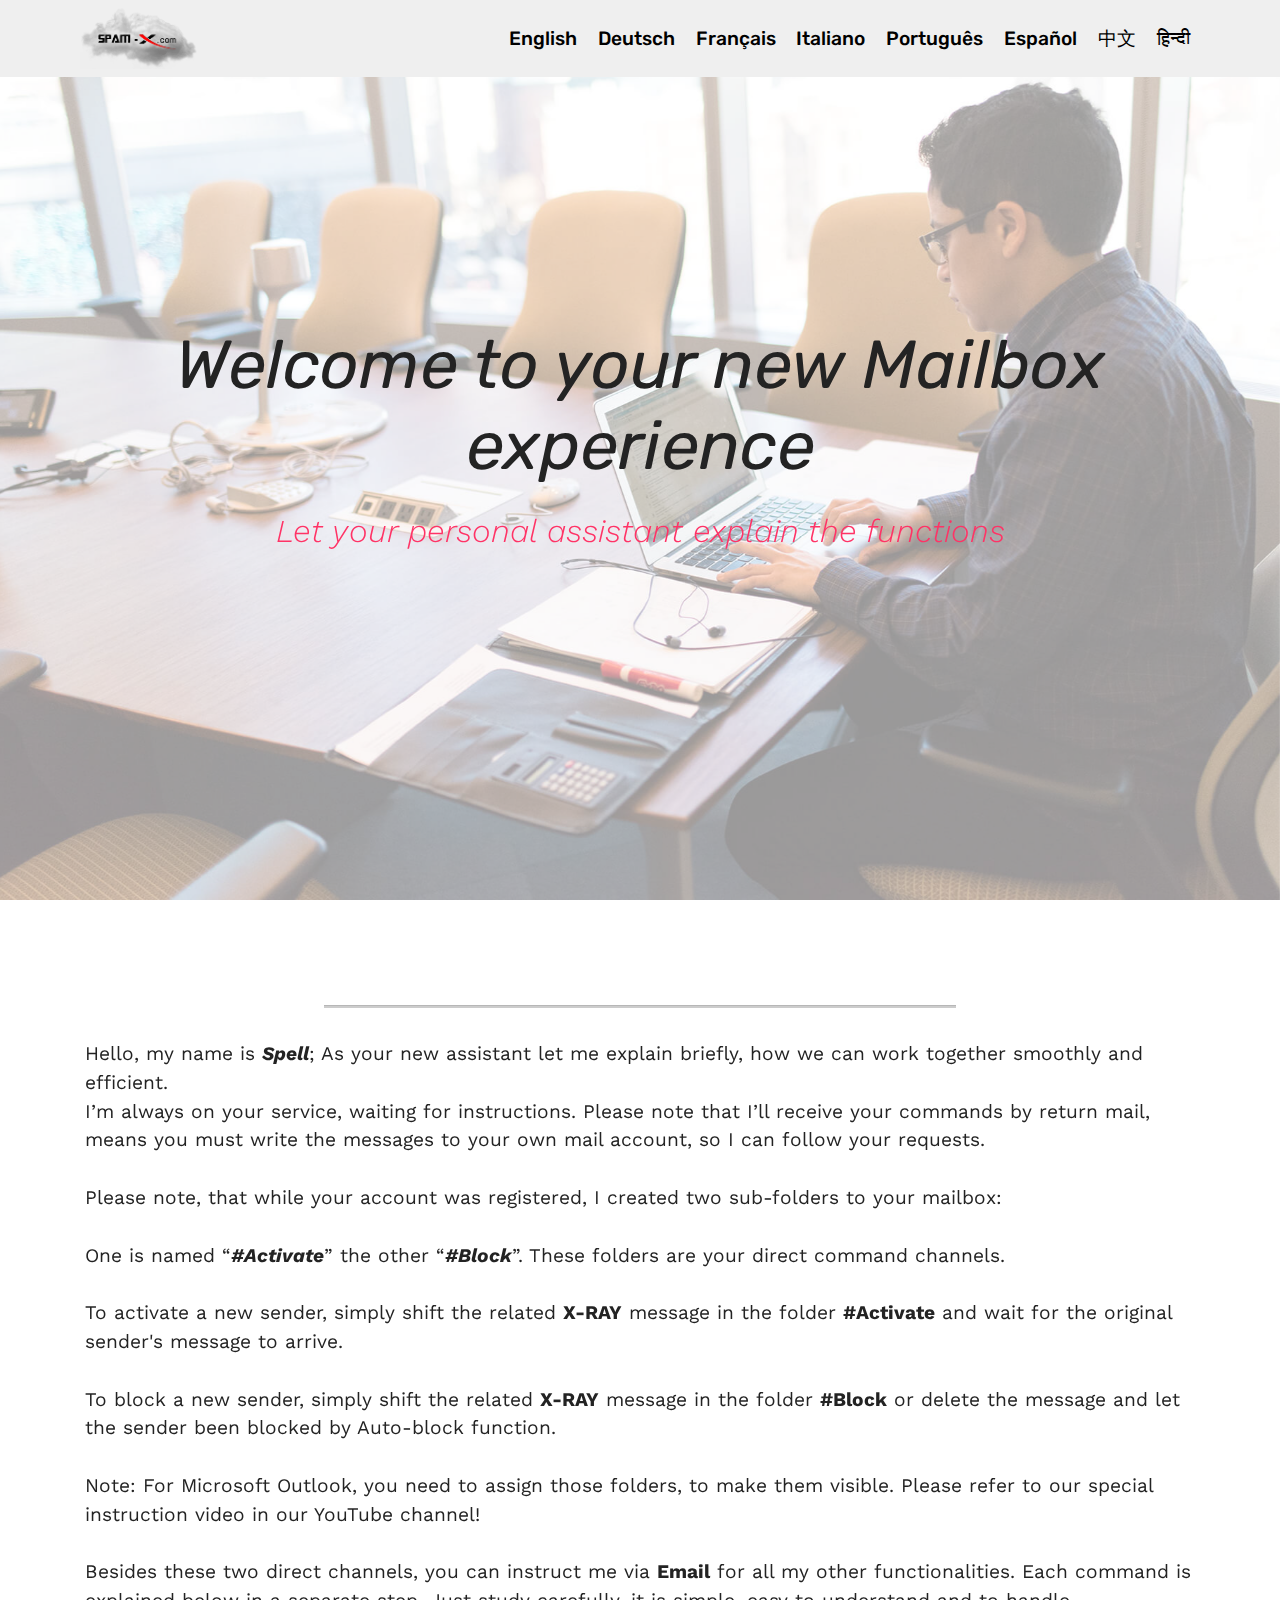
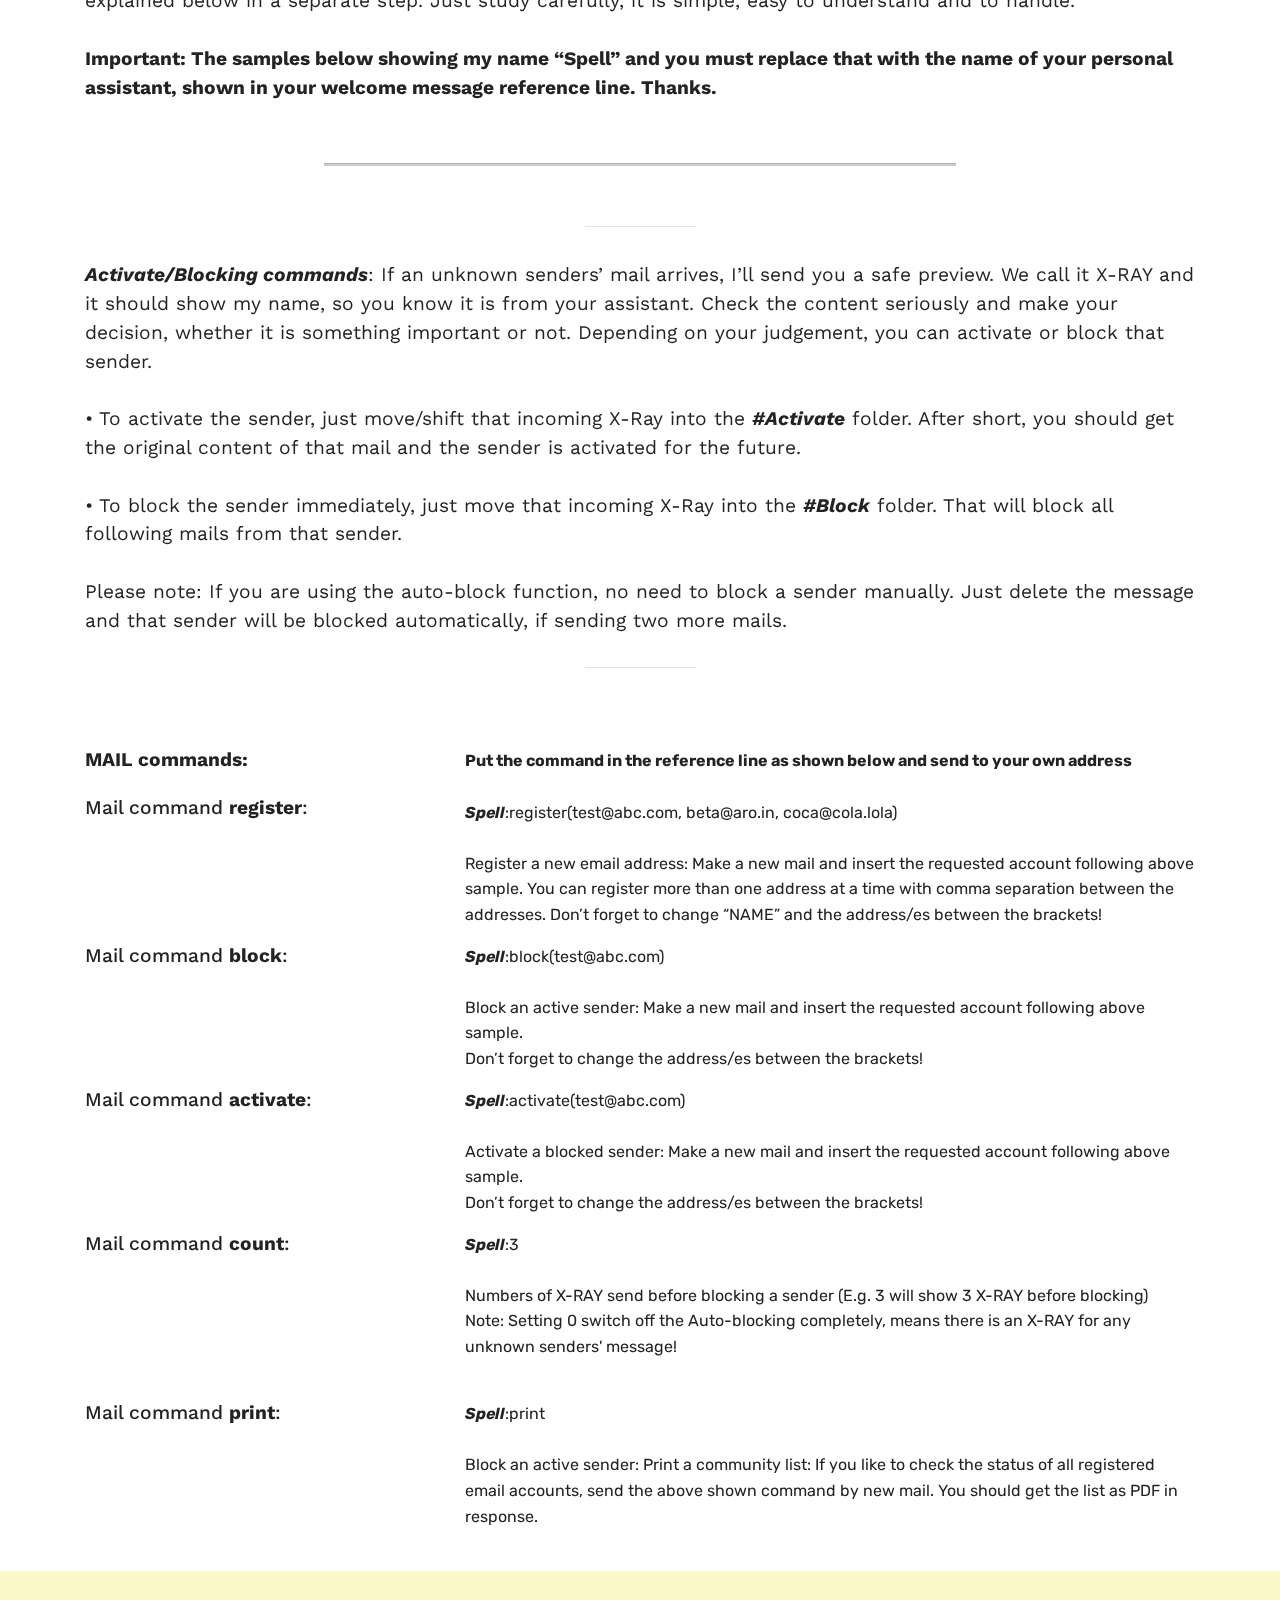
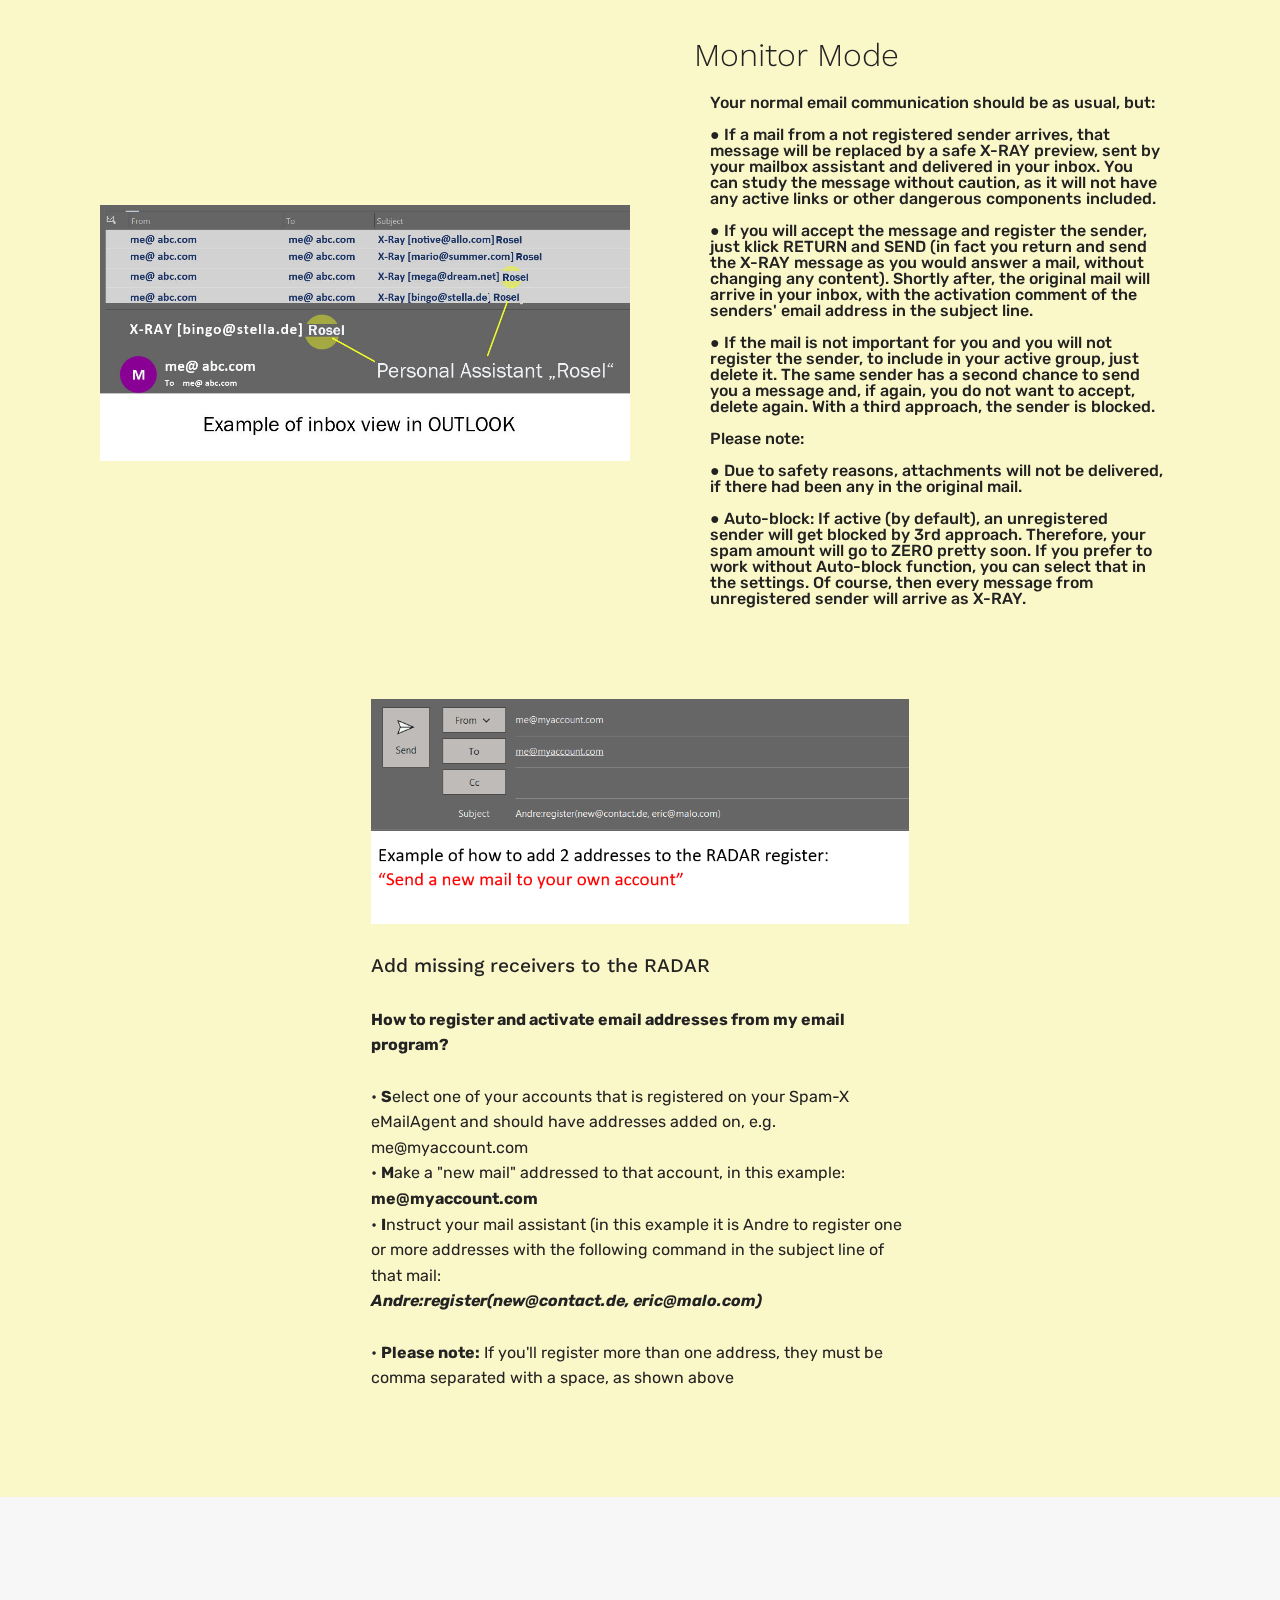
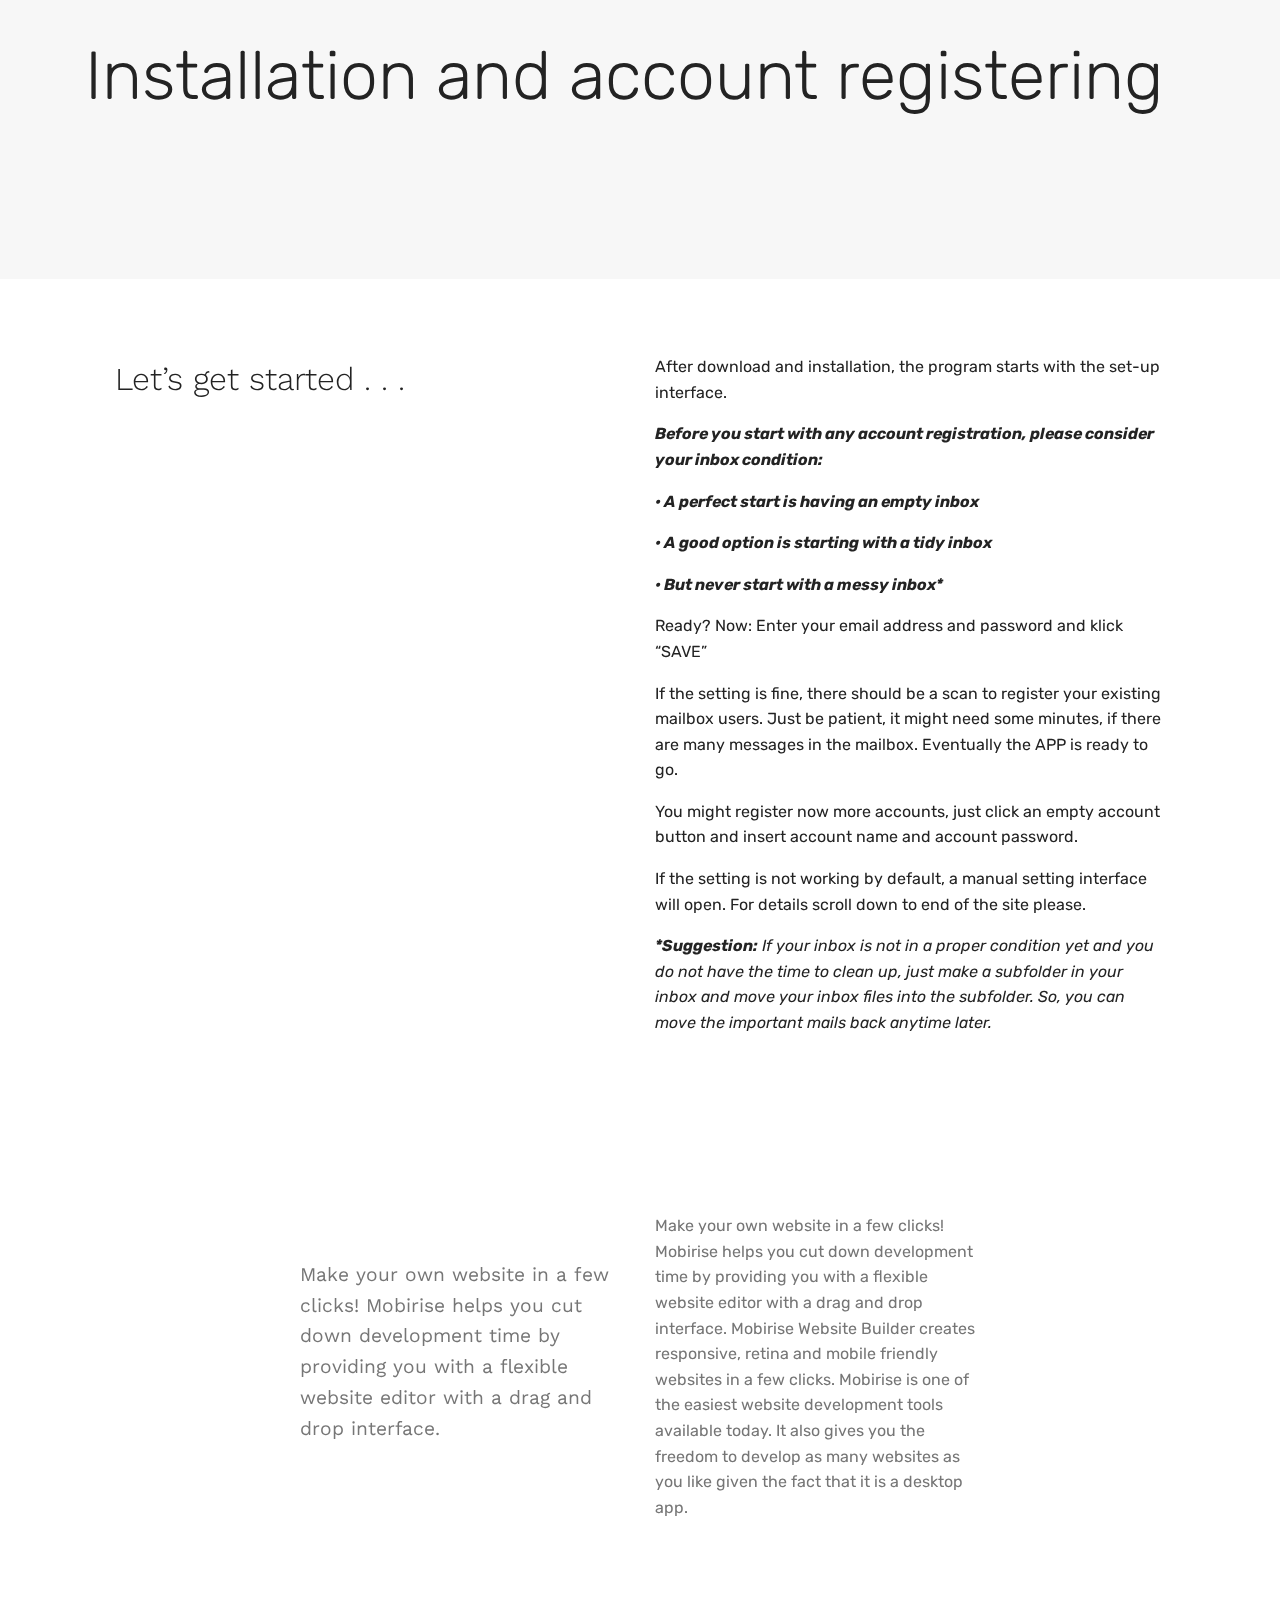
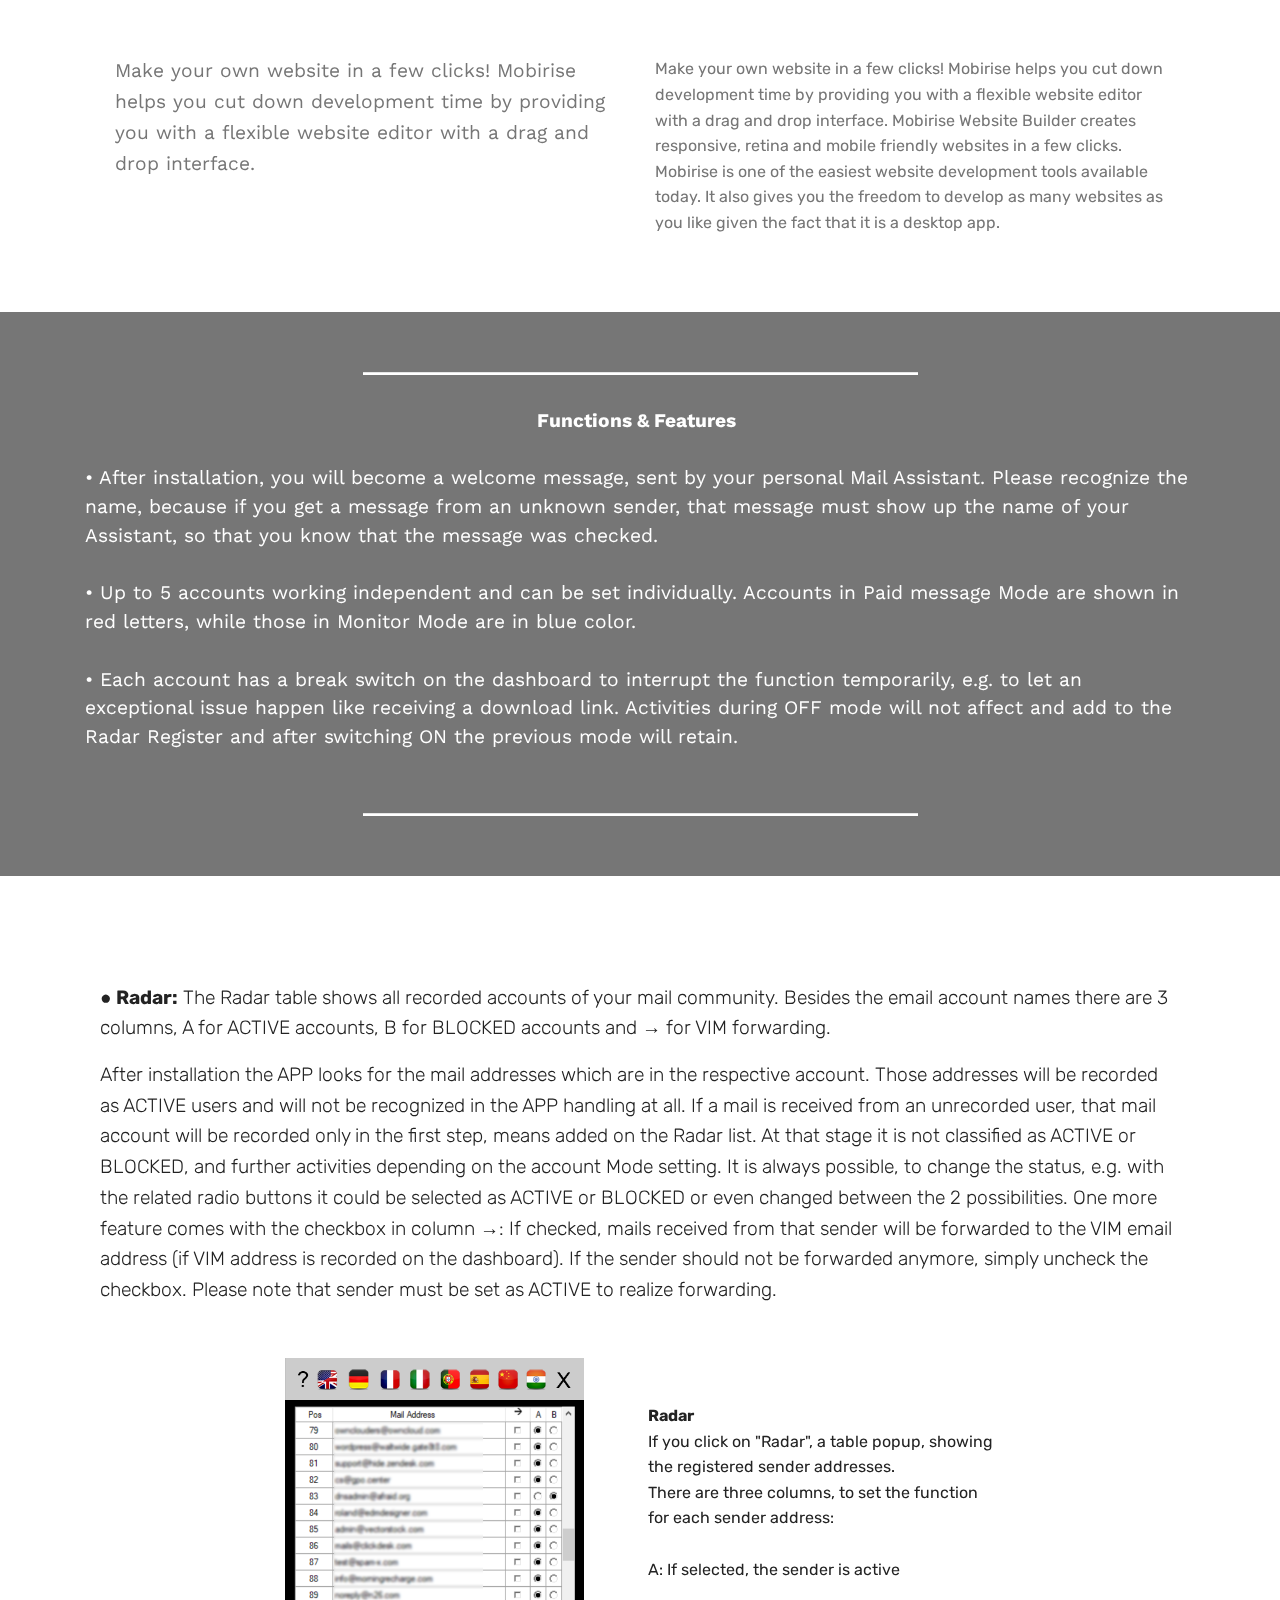
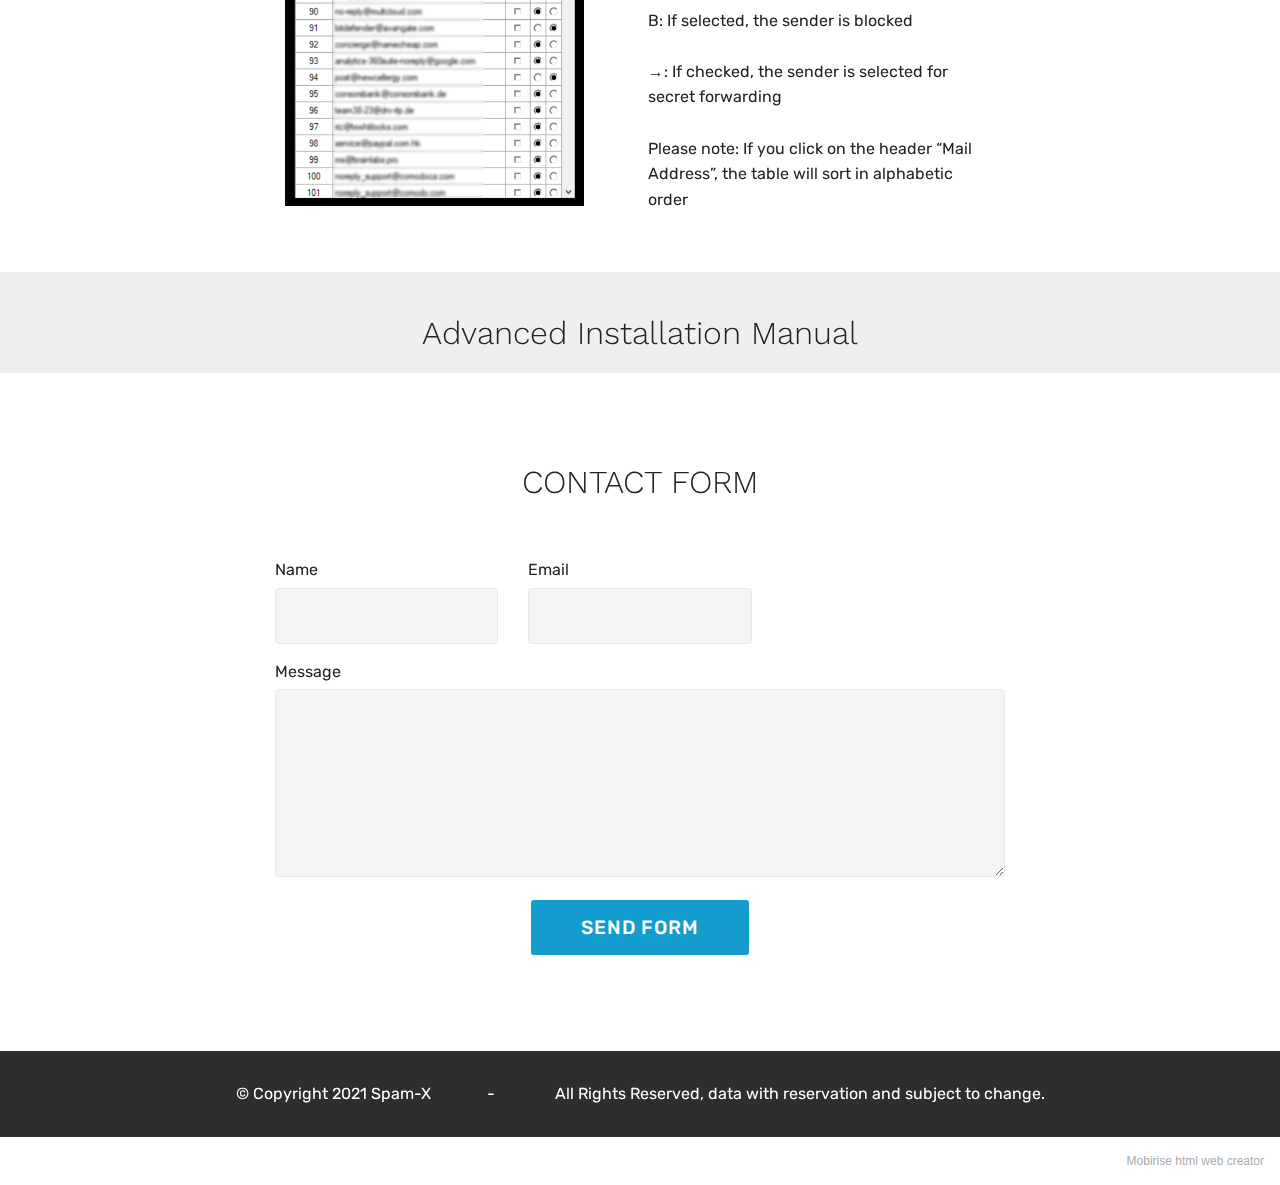
==== commit 3a4aec53: "create github pages" ====
--- a/index.html
+++ b/index.html
@@ -71,8 +71,8 @@
 
     <div class="container">
         <div class="media-container-column mbr-white">
-            
-            <h3 class="mbr-section-subtitle align-left mbr-light pb-3 mbr-fonts-style display-1">Welcome to your new Mailbox experience</h3>
+            <h1 class="mbr-section-title align-left mbr-bold pb-3 mbr-fonts-style display-1"><span style="font-weight: normal;"><em>Welcome to your new Mailbox experience</em></span></h1>
+            <h3 class="mbr-section-subtitle align-left mbr-light pb-3 mbr-fonts-style display-2">Let your personal assistant explain the functions<br></h3>
             
             
         </div>
@@ -96,7 +96,7 @@
 </div><div> 
 </div><div><br></div><div>Besides these two direct channels, you can instruct me via <strong>Email</strong> for all my other functionalities. Each command is explained below in a separate step. Just study carefully, it is simple, easy to understand and to handle.</div><br><div>
 </div><div> 
-</div><div><strong>Important: The samples below showing my name “Spell” and you must replace that with the name of your personal assistant, shown in your mail’s reference line. Thanks. 
+</div><div><strong>Important: The samples below showing my name “Spell” and you must replace that with the name of your personal assistant, shown in your welcome message reference line. Thanks. 
 </strong></div><div><br></div></div>
             <hr class="line" style="width: 57%;">
         </div>
@@ -460,7 +460,7 @@
         <div class="row justify-content-center">
             <div class="media-container-column col-lg-8" data-form-type="formoid">
                 <!---Formbuilder Form--->
-                <form action="https://mobirise.eu/" method="POST" class="mbr-form form-with-styler" data-form-title="Mobirise Form"><input type="hidden" name="email" data-form-email="true" value="2BMKgwa5x3DidItaKjVxtaRkc26LxXMtQgGVyQ/Nqr/HoCZUgomKDCrmL25mdM19C3+6F5YssY6hxnf37FBJ89wsQSs41DGIeSeMwKLbwdZyfV7zQfachjBx1kVzVcen">
+                <form action="https://mobirise.eu/" method="POST" class="mbr-form form-with-styler" data-form-title="Mobirise Form"><input type="hidden" name="email" data-form-email="true" value="f4IZOe4IdudqX+zP1S+7f9DgFDEhNAHFBhnHSBnFz0/W5apu3XdwN6w8DHFlt7PJZzX5EHhSJDRtSGwR49d1OgvNETk1joYQylH84CdvfxEi+ETugqzReXN/U661837t">
                     <div class="row">
                         <div hidden="hidden" data-form-alert="" class="alert alert-success col-12">Thanks for filling out the form!</div>
                         <div hidden="hidden" data-form-alert-danger="" class="alert alert-danger col-12">
@@ -504,7 +504,7 @@
             </div>
         </div>
     </div>
-</section><section style="background-color: #fff; font-family: -apple-system, BlinkMacSystemFont, 'Segoe UI', 'Roboto', 'Helvetica Neue', Arial, sans-serif; color:#aaa; font-size:12px; padding: 0; align-items: center; display: flex;"><a href="https://mobirise.site/m" style="flex: 1 1; height: 3rem; padding-left: 1rem;"></a><p style="flex: 0 0 auto; margin:0; padding-right:1rem;"><a href="https://mobirise.site" style="color:#aaa;">Mobirise</a> simple site software</p></section><script src="assets/web/assets/jquery/jquery.min.js"></script>  <script src="assets/popper/popper.min.js"></script>  <script src="assets/bootstrap/js/bootstrap.min.js"></script>  <script src="assets/tether/tether.min.js"></script>  <script src="assets/smoothscroll/smooth-scroll.js"></script>  <script src="assets/dropdown/js/nav-dropdown.js"></script>  <script src="assets/dropdown/js/navbar-dropdown.js"></script>  <script src="assets/touchswipe/jquery.touch-swipe.min.js"></script>  <script src="assets/parallax/jarallax.min.js"></script>  <script src="assets/theme/js/script.js"></script>  <script src="assets/formoid/formoid.min.js"></script>  
+</section><section style="background-color: #fff; font-family: -apple-system, BlinkMacSystemFont, 'Segoe UI', 'Roboto', 'Helvetica Neue', Arial, sans-serif; color:#aaa; font-size:12px; padding: 0; align-items: center; display: flex;"><a href="https://mobirise.site/q" style="flex: 1 1; height: 3rem; padding-left: 1rem;"></a><p style="flex: 0 0 auto; margin:0; padding-right:1rem;"><a href="https://mobirise.site" style="color:#aaa;">Mobirise</a> html web creator</p></section><script src="assets/web/assets/jquery/jquery.min.js"></script>  <script src="assets/popper/popper.min.js"></script>  <script src="assets/bootstrap/js/bootstrap.min.js"></script>  <script src="assets/tether/tether.min.js"></script>  <script src="assets/smoothscroll/smooth-scroll.js"></script>  <script src="assets/dropdown/js/nav-dropdown.js"></script>  <script src="assets/dropdown/js/navbar-dropdown.js"></script>  <script src="assets/touchswipe/jquery.touch-swipe.min.js"></script>  <script src="assets/parallax/jarallax.min.js"></script>  <script src="assets/theme/js/script.js"></script>  <script src="assets/formoid/formoid.min.js"></script>  
   
   
 </body>
--- a/assets/mobirise/css/mbr-additional.css
+++ b/assets/mobirise/css/mbr-additional.css
@@ -1052,6 +1052,10 @@
 }
 .cid-sxPRfwVBne H3 {
   text-align: center;
+  color: #ff3366;
+}
+.cid-sxPRfwVBne H1 {
+  text-align: center;
   color: #232323;
 }
 .cid-sxQe7jM7ab {
--- a/assets/mobirise/css/mbr-additional.css
+++ b/assets/mobirise/css/mbr-additional.css
@@ -1052,6 +1052,10 @@
 }
 .cid-sxPRfwVBne H3 {
   text-align: center;
+  color: #ff3366;
+}
+.cid-sxPRfwVBne H1 {
+  text-align: center;
   color: #232323;
 }
 .cid-sxQe7jM7ab {
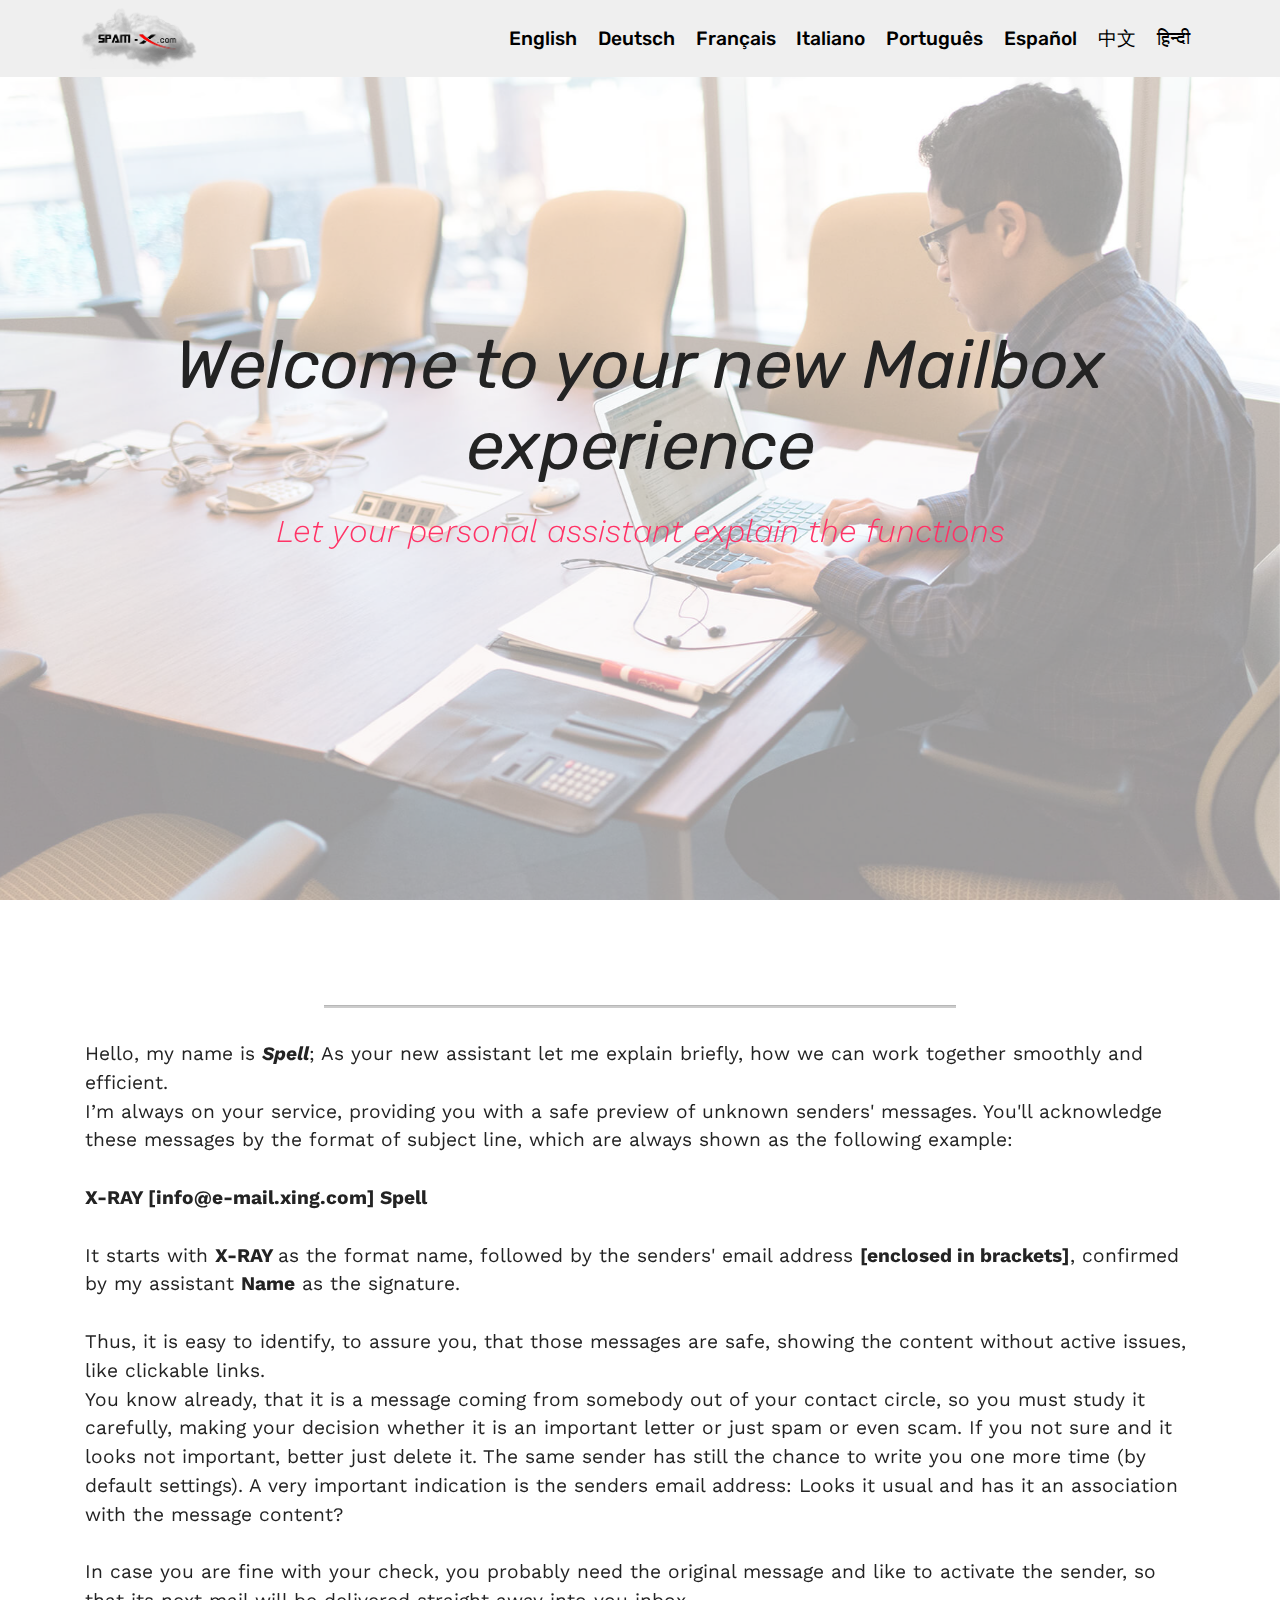
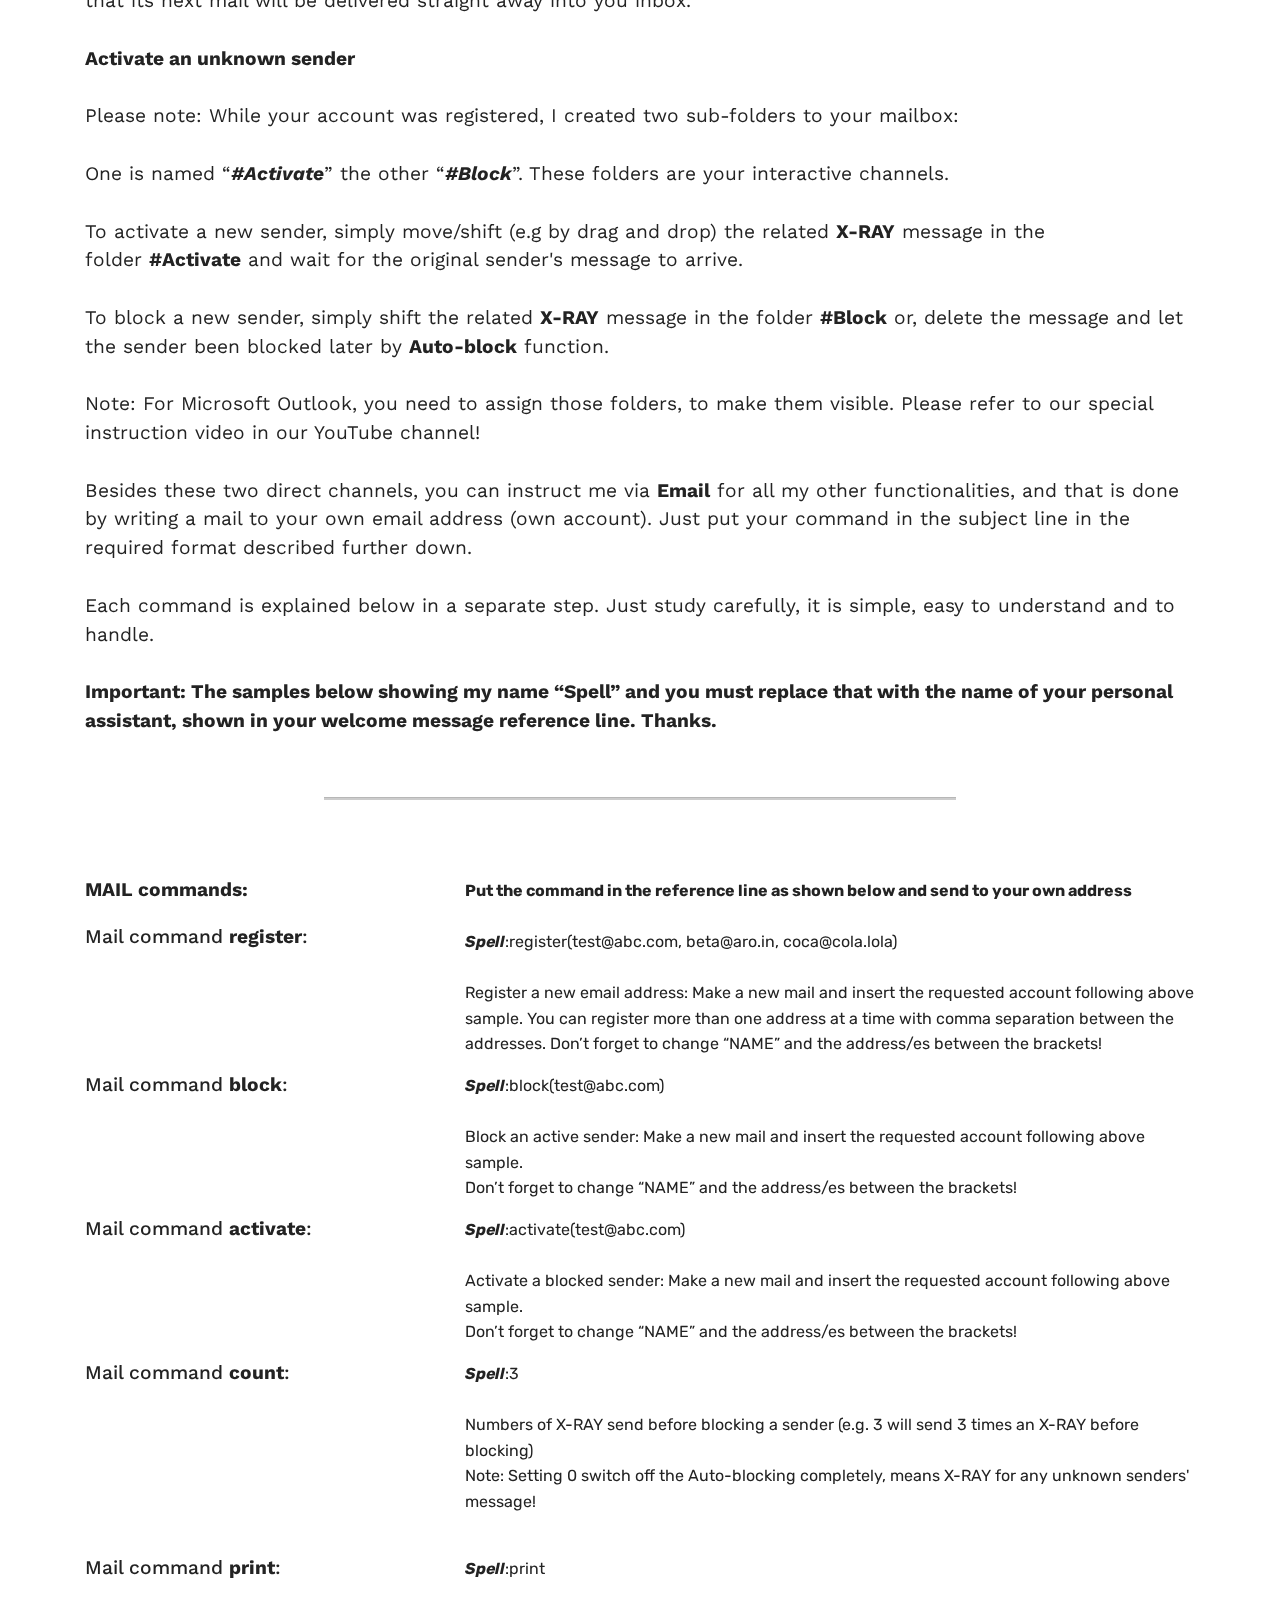
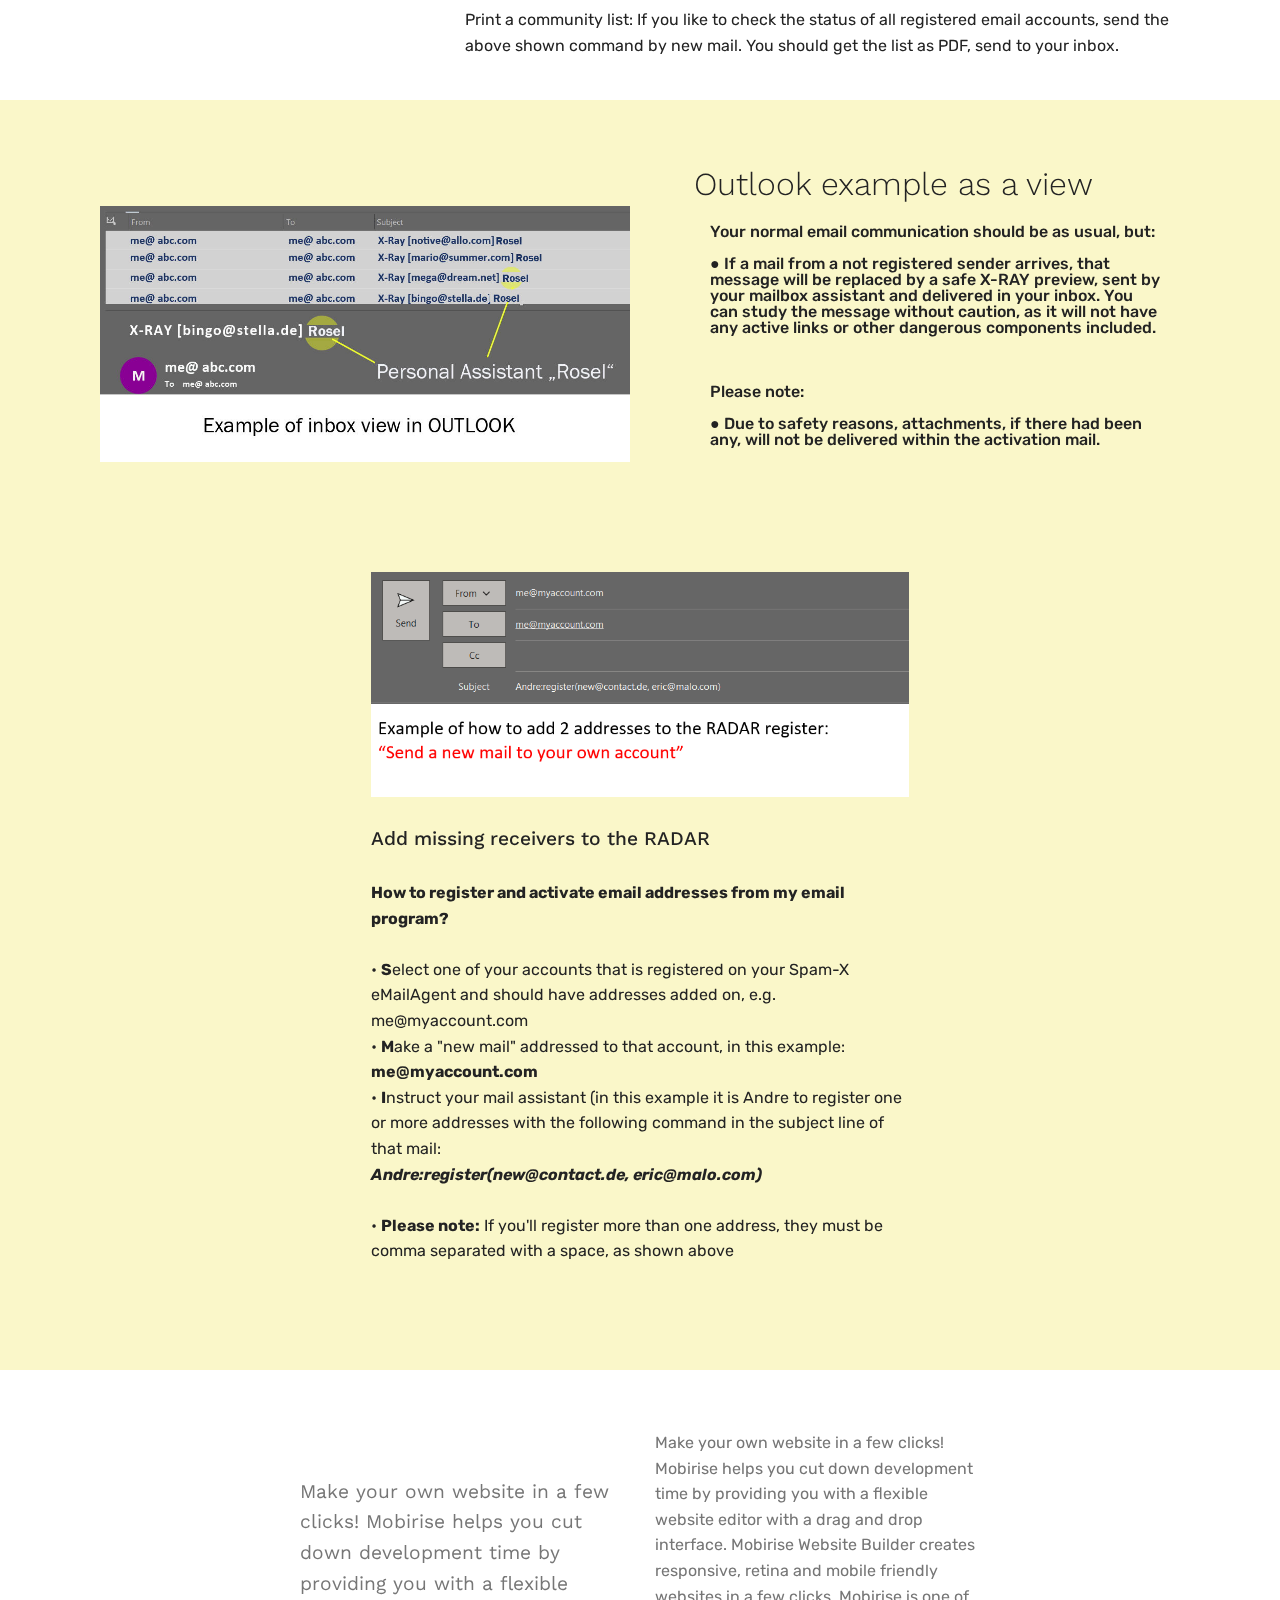
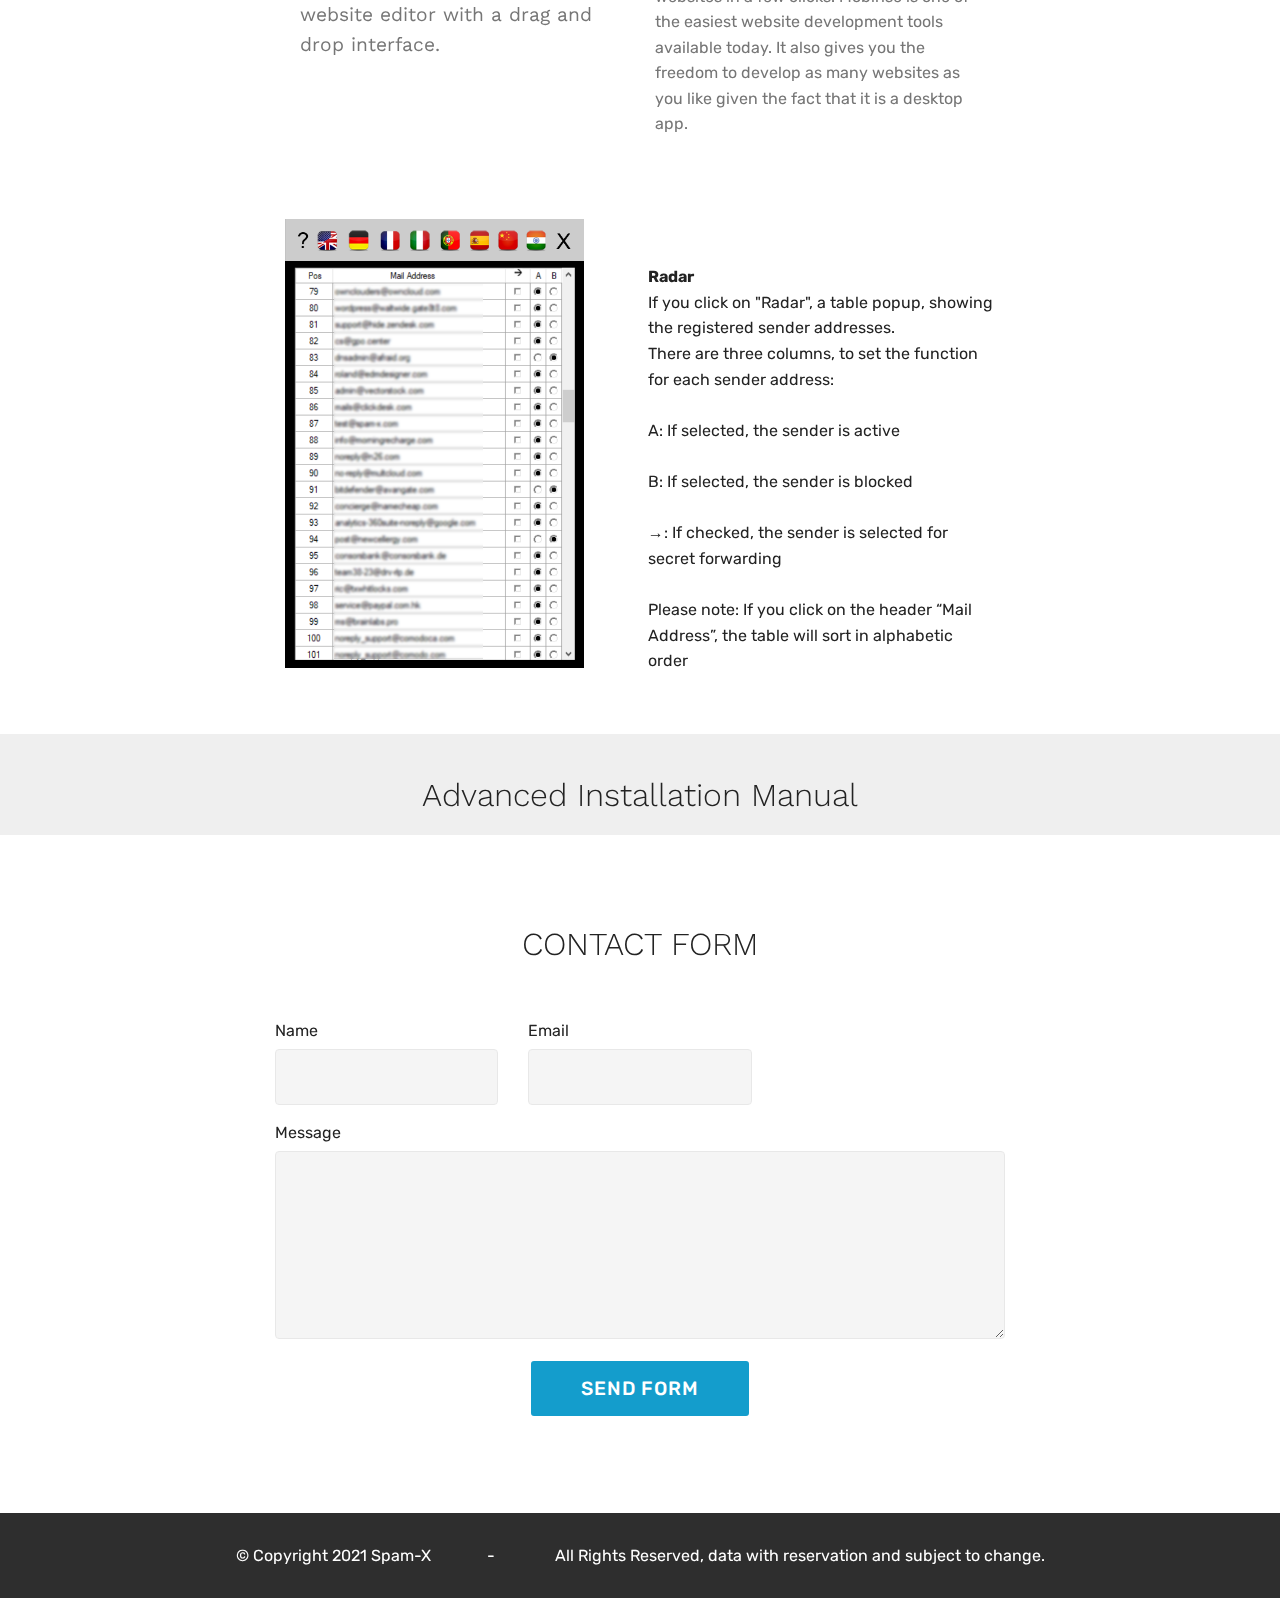
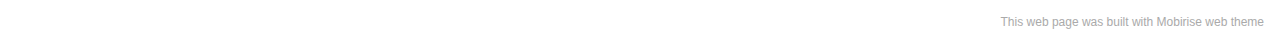
==== commit ef6d6e88: "create github pages" ====
--- a/index.html
+++ b/index.html
@@ -89,12 +89,10 @@
         <div class="inner-container" style="width: 100%;">
             <hr class="line" style="width: 57%;">
             <div class="section-text align-center mbr-fonts-style display-5">Hello, my name is <strong><em>Spell</em></strong>; As your new assistant let me explain briefly, how we can work together smoothly and efficient.<div> 
-</div><div>I’m always on your service, waiting for instructions. Please note that I’ll receive your commands by return mail, means you must write the messages to your own mail account, so I can follow your requests.
-</div><div> 
-</div><div><br></div><div>Please note, that while your account was registered, I created two sub-folders to your mailbox: </div><br><div>One is named “<strong><em>#Activate</em></strong>” the other “<strong><em>#Block</em></strong>”. These folders are your direct command channels.</div><br><div>To activate a new sender, simply shift the related <strong>X-RAY</strong> message in the folder&nbsp;<strong>#Activate</strong>&nbsp;and wait for the original sender's message to arrive.&nbsp;</div><div><br></div><div>To block a new sender, simply shift the related <strong>X-RAY</strong> message in the folder <strong>#Block</strong> or delete the message and let the sender been blocked by Auto-block function.&nbsp;</div><div> 
+</div><div>I’m always on your service, providing you with a safe preview of unknown senders' messages. You'll acknowledge these messages by the format of subject line, which are always shown as the following example:</div><br><strong>X-RAY   [info@e-mail.xing.com] Spell</strong><br><br>It starts with <strong>X-RAY </strong>as the format name, followed by the senders' email address <strong>[enclosed in brackets]</strong>, confirmed by my assistant <strong>Name</strong> as the signature.<br><br>Thus, it is easy to identify, to assure you, that those messages are safe, showing the content without active issues, like clickable links.<br>You know already, that it is a message coming from somebody out of your contact circle, so you must study it carefully, making your decision whether it is an important letter or just spam or even scam. If you not sure and it looks not important, better just delete it. The same sender has still the chance to write you one more time (by default settings). A very important indication is the senders email address: Looks it usual and has it an association with the message content?<br><br>In case you are fine with your check, you probably need the original message and like to activate the sender, so that its next mail will be delivered straight away into you inbox. <br><br><strong>Activate an unknown sender</strong><br><br><div><span style="font-size: 1.2rem;">Please note: While your account was registered, I created two sub-folders to your mailbox:</span><br></div><br><div>One is named “<strong><em>#Activate</em></strong>” the other “<strong><em>#Block</em></strong>”. These folders are your interactive channels.</div><br><div>To activate a new sender, simply move/shift (e.g by drag and drop) the related <strong>X-RAY</strong> message in the folder&nbsp;<strong>#Activate</strong>&nbsp;and wait for the original sender's message to arrive.&nbsp;</div><div><br></div><div>To block a new sender, simply shift the related <strong>X-RAY</strong> message in the folder <strong>#Block</strong> or, delete the message and let the sender been blocked later by <strong>Auto-block</strong> function.&nbsp;</div><div> 
 </div><div><br></div><div>Note: For Microsoft Outlook, you need to assign those folders, to make them visible. Please refer to our special instruction video in our YouTube channel!
 </div><div> 
-</div><div><br></div><div>Besides these two direct channels, you can instruct me via <strong>Email</strong> for all my other functionalities. Each command is explained below in a separate step. Just study carefully, it is simple, easy to understand and to handle.</div><br><div>
+</div><div><br></div><div>Besides these two direct channels, you can instruct me via <strong>Email</strong> for all my other functionalities, and that is done by writing a mail to your own email address (own account). Just put your command in the subject line in the required format described further down.</div><br><div>Each command is explained below in a separate step. Just study carefully, it is simple, easy to understand and to handle.</div><br><div>
 </div><div> 
 </div><div><strong>Important: The samples below showing my name “Spell” and you must replace that with the name of your personal assistant, shown in your welcome message reference line. Thanks. 
 </strong></div><div><br></div></div>
@@ -103,25 +101,6 @@
         </div>
 </section>
 
-<section class="mbr-section article content9 cid-sxQf8hxgkL" id="content9-34">
-    
-     
-
-    <div class="container">
-        <div class="inner-container" style="width: 100%;">
-            <hr class="line" style="width: 10%;">
-            <div class="section-text align-center mbr-fonts-style display-5"><strong><em>Activate/Blocking commands</em></strong>: If an unknown senders’ mail arrives, I’ll send you a safe preview. We call it X-RAY and it should show my name, so you know it is from your assistant. Check the content seriously and make your decision, whether it is something important or not. Depending on your judgement, you can activate or block that sender.&nbsp;
-<div>&nbsp;
-</div><div>•	To activate the sender, just move/shift that incoming X-Ray into the <strong><em>#Activate</em></strong> folder. After short, you should get the original content of that mail and the sender is activated for the future.&nbsp;
-</div><div>&nbsp;
-</div><div>•	To block the sender immediately, just move that incoming X-Ray into the <strong><em>#Block</em></strong> folder. That will block all following mails from that sender.&nbsp;
-</div><div>&nbsp;
-</div><div>Please note: If you are using the auto-block function, no need to block a sender manually. Just delete the message and that sender will be blocked automatically, if sending two more mails.</div></div>
-            <hr class="line" style="width: 10%;">
-        </div>
-        </div>
-</section>
-
 <section class="content10 cid-sxQnrrAKWl" id="content10-3n">
     
     <div class="container">
@@ -147,7 +126,7 @@
             </div>
             <div class="col-md-12 col-lg-8">
                 <p class="mbr-text mbr-fonts-style display-7"><strong><em>Spell</em></strong>:block(test@abc.com)<br><br>Block an active sender: Make a new mail and insert the requested account following above sample.
-<br>Don’t forget to change the address/es between the brackets!&nbsp;<br></p>
+<br>Don’t forget to change “NAME” and the address/es between the brackets!&nbsp;<br></p>
             </div>
         </div>
     </div>
@@ -162,7 +141,7 @@
                 <h6 class="mbr-section-subtitle mbr-fonts-style mb-4 display-5">Mail command <strong>activate</strong>:</h6>
             </div>
             <div class="col-md-12 col-lg-8">
-                <p class="mbr-text mbr-fonts-style display-7"><strong><em>Spell</em></strong>:activate(test@abc.com)<br><br>Activate a blocked sender: Make a new mail and insert the requested account following above sample.<br>Don’t forget to change the address/es between the brackets!&nbsp;<br></p>
+                <p class="mbr-text mbr-fonts-style display-7"><strong><em>Spell</em></strong>:activate(test@abc.com)<br><br>Activate a blocked sender: Make a new mail and insert the requested account following above sample.<br>Don’t forget to change “NAME” and the address/es between the brackets!<br></p>
             </div>
         </div>
     </div>
@@ -177,7 +156,7 @@
                 <h6 class="mbr-section-subtitle mbr-fonts-style mb-4 display-5">Mail command <strong>count</strong>:</h6>
             </div>
             <div class="col-md-12 col-lg-8">
-                <p class="mbr-text mbr-fonts-style display-7"><strong><em>Spell</em></strong>:3<br><br>Numbers of X-RAY send before blocking a sender (E.g. 3 will show 3 X-RAY before blocking)<br>Note: Setting 0 switch off the Auto-blocking completely, means there is an X-RAY for any unknown senders' message!&nbsp;<br><br></p>
+                <p class="mbr-text mbr-fonts-style display-7"><strong><em>Spell</em></strong>:3<br><br>Numbers of X-RAY send before blocking a sender (e.g. 3 will send 3 times an X-RAY before blocking)<br>Note: Setting 0 switch off the Auto-blocking completely, means X-RAY for any unknown senders' message!&nbsp;<br><br></p>
             </div>
         </div>
     </div>
@@ -192,7 +171,7 @@
                 <h6 class="mbr-section-subtitle mbr-fonts-style mb-4 display-5">Mail command <strong>print</strong>:</h6>
             </div>
             <div class="col-md-12 col-lg-8">
-                <p class="mbr-text mbr-fonts-style display-7"><strong><em>Spell</em></strong>:print<br><br>Block an active sender: Print a community list: If you like to check the status of all registered email accounts, send the above shown command by new mail. You should get the list as PDF in response.<br><br></p>
+                <p class="mbr-text mbr-fonts-style display-7"><strong><em>Spell</em></strong>:print<br><br>Print a community list: If you like to check the status of all registered email accounts, send the above shown command by new mail. You should get the list as PDF, send to your inbox.<br><br></p>
             </div>
         </div>
     </div>
@@ -211,7 +190,7 @@
                     <img src="assets/images/200301-email-assistant-1036x500.jpg" alt="Outlook inbox view example" title="Outlook inbox view example">
                 </div>
                 <div class=" align-left aside-content">
-                    <h2 class="mbr-title pt-2 mbr-fonts-style display-2">Monitor Mode</h2>
+                    <h2 class="mbr-title pt-2 mbr-fonts-style display-2">Outlook example as a view</h2>
                     <div class="mbr-section-text">
                         
                     </div>
@@ -221,8 +200,7 @@
                             <div class="media">
                                      
                                 <div class="media-body">
-                                    <h4 class="card-title mbr-fonts-style display-7">Your normal email communication should be as usual, but:<br><br>● If a mail from a not registered sender arrives, that message will be replaced by a safe X-RAY preview, sent by your mailbox assistant and delivered in your inbox. You can study the message without caution, as it will not have any active links or other dangerous components included.<br><br>● If you will accept the message and register the sender, just klick RETURN and SEND (in fact you return and send the X-RAY message as you would answer a mail, without changing any content). Shortly after, the original mail will arrive in your inbox, with the activation comment of the senders' email address in the subject line.&nbsp;
-<div><br>● If the mail is not important for you and you will not register the sender, to include in your active group, just delete it. The same sender has a second chance to send you a message and, if again, you do not want to accept, delete again. With a third approach, the sender is blocked.<br><br>Please note: <br><br>● Due to safety reasons, attachments will not be delivered, if there had been any in the original mail.<br><br>● Auto-block: If active (by default), an unregistered sender will get blocked by 3rd approach. Therefore, your spam amount will go to ZERO pretty soon. If you prefer to work without Auto-block function, you can select that in the settings. Of course, then every message from unregistered sender will arrive as X-RAY.</div></h4>
+                                    <h4 class="card-title mbr-fonts-style display-7">Your normal email communication should be as usual, but:<br><br>● If a mail from a not registered sender arrives, that message will be replaced by a safe X-RAY preview, sent by your mailbox assistant and delivered in your inbox. You can study the message without caution, as it will not have any active links or other dangerous components included.<br><br><div><br><br>Please note: <br><br>● Due to safety reasons, attachments, if there had been any, will not be delivered within the activation mail.<br><br><br></div></h4>
                                 </div>
                             </div>                
 
@@ -284,55 +262,6 @@
     </div>
 </section>
 
-<section class="header9 cid-rLmaSPzItg mbr-parallax-background" id="header9-5">
-
-    
-
-    <div class="mbr-overlay" style="opacity: 0.5; background-color: rgb(255, 255, 255);">
-    </div>
-
-    <div class="container">
-        <div class="media-container-column mbr-white">
-            
-            <h3 class="mbr-section-subtitle align-left mbr-light pb-3 mbr-fonts-style display-1"><span style="font-style: normal;">Installation and account registering</span></h3>
-            
-            
-        </div>
-    </div>
-
-    
-</section>
-
-<section class="mbr-section article content3 cid-rLmhRIMv5B" id="content3-a">
-      
-     
-
-    <div class="container">
-        <div class="media-container-row">
-            <div class="row col-12 col-md-12">
-                <div class="col-12 mbr-text mbr-fonts-style display-2 col-md-6">
-                     <p>Let’s get started . . .</p>
-                </div>
-                <div class="col-12 mbr-text mbr-fonts-style display-7 col-md-6">
-                     <p>After download and installation, the program starts with the set-up interface. 
-</p><p><em><strong>Before you start with any account registration, please consider your inbox condition:
-</strong></em></p><p><em><strong>•	A perfect start is having an empty inbox
-</strong></em></p><p><em><strong>•	A good option is starting with a tidy inbox
-</strong></em></p><p><em><strong>•	But never start with a messy inbox*
-</strong></em></p><p>Ready? Now: Enter your email address and password and klick “SAVE” 
-</p><p>If the setting is fine, there should be a scan to register your existing mailbox users. Just be patient, it might need some minutes, if there are many messages in the mailbox. Eventually the APP is ready to go.
-</p><p>You might register now more accounts, just click an empty account button and insert account name and account password.
-</p><p>If the setting is not working by default, a manual setting interface will open. For details scroll down to end of the site please.
-</p><p>
-</p><p><em><strong>*Suggestion:</strong> If your inbox is not in a proper condition yet and you do not have the time to clean up, just make a subfolder in your inbox and move your inbox files into the subfolder. So, you can move the important mails back anytime later.
-</em></p><p><br></p>
-                </div>
-                
-            </div>
-        </div>
-    </div>
-</section>
-
 <section class="mbr-section article content3 cid-sxQfXGTBS8" id="content3-37">
       
      
@@ -348,53 +277,6 @@
                 </div>
                 
             </div>
-        </div>
-    </div>
-</section>
-
-<section class="mbr-section article content3 cid-sxQgjpaLi7" id="content3-38">
-      
-     
-
-    <div class="container">
-        <div class="media-container-row">
-            <div class="row col-12 col-md-12">
-                <div class="col-12 mbr-text mbr-fonts-style display-5 col-md-6">
-                     <p>Make your own website in a few clicks! Mobirise helps you cut down development time by providing you with a flexible website editor with a drag and drop interface.</p>
-                </div>
-                <div class="col-12 mbr-text mbr-fonts-style display-7 col-md-6">
-                     <p>Make your own website in a few clicks! Mobirise helps you cut down development time by providing you with a flexible website editor with a drag and drop interface. Mobirise Website Builder creates responsive, retina and mobile friendly websites in a few clicks. Mobirise is one of the easiest website development tools available today. It also gives you the freedom to develop as many websites as you like given the fact that it is a desktop app.</p>
-                </div>
-                
-            </div>
-        </div>
-    </div>
-</section>
-
-<section class="mbr-section article content10 cid-rLmuO6mGe5" id="content10-d">
-    
-     
-
-    <div class="container">
-        <div class="inner-container" style="width: 100%;">
-            <hr class="line" style="width: 50%;">
-            <div class="section-text align-center mbr-white mbr-fonts-style display-5"><strong>Functions &amp; Features</strong>&nbsp;<br><br><div>•	After installation, you will become a welcome message, sent by your personal Mail Assistant. Please recognize the name, because if you get a message from an unknown sender, that message must show up the name of your Assistant, so that you know that the message was checked. 
-</div><br><div>•	Up to 5 accounts working independent and can be set individually. Accounts in Paid message Mode are shown in red letters, while those in Monitor Mode are in blue color.
-</div><br><div>•	Each account has a break switch on the dashboard to interrupt the function temporarily, e.g. to let an exceptional issue happen like receiving a download link. Activities during OFF mode will not affect and add to the Radar Register and after switching ON the previous mode will retain.
-</div><div><br></div></div>
-            <hr class="line" style="width: 50%;">
-        </div>
-    </div>
-</section>
-
-<section class="mbr-section article content1 cid-rLWSANzxp4" id="content1-15">
-    
-     
-
-    <div class="container">
-        <div class="media-container-row">
-            <div class="mbr-text col-12 mbr-fonts-style display-4 col-md-12"><p><br></p><p><strong>● Radar:</strong>&nbsp;The Radar table shows all recorded accounts of your mail community. Besides the email account names there are 3 columns, A for ACTIVE accounts, B for BLOCKED accounts and → for VIM forwarding. 
-</p><p>After installation the APP looks for the mail addresses which are in the respective account. Those addresses will be recorded as ACTIVE users and will not be recognized in the APP handling at all. If a mail is received from an unrecorded user, that mail account will be recorded only in the first step, means added on the Radar list. At that stage it is not classified as ACTIVE or BLOCKED, and further activities depending on the account Mode setting. It is always possible, to change the status, e.g. with the related radio buttons it could be selected as ACTIVE or BLOCKED or even changed between the 2 possibilities. One more feature comes with the checkbox in column →: If checked, mails received from that sender will be forwarded to the VIM email address (if VIM address is recorded on the dashboard). If the sender should not be forwarded anymore, simply uncheck the checkbox. Please note that sender must be set as ACTIVE to realize forwarding.</p></div>
         </div>
     </div>
 </section>
@@ -460,7 +342,7 @@
         <div class="row justify-content-center">
             <div class="media-container-column col-lg-8" data-form-type="formoid">
                 <!---Formbuilder Form--->
-                <form action="https://mobirise.eu/" method="POST" class="mbr-form form-with-styler" data-form-title="Mobirise Form"><input type="hidden" name="email" data-form-email="true" value="f4IZOe4IdudqX+zP1S+7f9DgFDEhNAHFBhnHSBnFz0/W5apu3XdwN6w8DHFlt7PJZzX5EHhSJDRtSGwR49d1OgvNETk1joYQylH84CdvfxEi+ETugqzReXN/U661837t">
+                <form action="https://mobirise.eu/" method="POST" class="mbr-form form-with-styler" data-form-title="Mobirise Form"><input type="hidden" name="email" data-form-email="true" value="lz8dxhujjpqtF3/F3EwLWu6wWu6QaW8GhIyfcX46DR5OGc1Z7jq+FM13zkpPr7xI6sfCQtIRMyBotkLPwCIO5ti5w9LQ6A/Ad4kVvEANgScNGH/SE5f8QUgnENevMRkx">
                     <div class="row">
                         <div hidden="hidden" data-form-alert="" class="alert alert-success col-12">Thanks for filling out the form!</div>
                         <div hidden="hidden" data-form-alert-danger="" class="alert alert-danger col-12">
@@ -504,7 +386,7 @@
             </div>
         </div>
     </div>
-</section><section style="background-color: #fff; font-family: -apple-system, BlinkMacSystemFont, 'Segoe UI', 'Roboto', 'Helvetica Neue', Arial, sans-serif; color:#aaa; font-size:12px; padding: 0; align-items: center; display: flex;"><a href="https://mobirise.site/q" style="flex: 1 1; height: 3rem; padding-left: 1rem;"></a><p style="flex: 0 0 auto; margin:0; padding-right:1rem;"><a href="https://mobirise.site" style="color:#aaa;">Mobirise</a> html web creator</p></section><script src="assets/web/assets/jquery/jquery.min.js"></script>  <script src="assets/popper/popper.min.js"></script>  <script src="assets/bootstrap/js/bootstrap.min.js"></script>  <script src="assets/tether/tether.min.js"></script>  <script src="assets/smoothscroll/smooth-scroll.js"></script>  <script src="assets/dropdown/js/nav-dropdown.js"></script>  <script src="assets/dropdown/js/navbar-dropdown.js"></script>  <script src="assets/touchswipe/jquery.touch-swipe.min.js"></script>  <script src="assets/parallax/jarallax.min.js"></script>  <script src="assets/theme/js/script.js"></script>  <script src="assets/formoid/formoid.min.js"></script>  
+</section><section style="background-color: #fff; font-family: -apple-system, BlinkMacSystemFont, 'Segoe UI', 'Roboto', 'Helvetica Neue', Arial, sans-serif; color:#aaa; font-size:12px; padding: 0; align-items: center; display: flex;"><a href="https://mobirise.site/b" style="flex: 1 1; height: 3rem; padding-left: 1rem;"></a><p style="flex: 0 0 auto; margin:0; padding-right:1rem;"><a href="https://mobirise.site/q" style="color:#aaa;">This web page</a> was built with Mobirise web theme</p></section><script src="assets/web/assets/jquery/jquery.min.js"></script>  <script src="assets/popper/popper.min.js"></script>  <script src="assets/bootstrap/js/bootstrap.min.js"></script>  <script src="assets/tether/tether.min.js"></script>  <script src="assets/smoothscroll/smooth-scroll.js"></script>  <script src="assets/dropdown/js/nav-dropdown.js"></script>  <script src="assets/dropdown/js/navbar-dropdown.js"></script>  <script src="assets/touchswipe/jquery.touch-swipe.min.js"></script>  <script src="assets/parallax/jarallax.min.js"></script>  <script src="assets/theme/js/script.js"></script>  <script src="assets/formoid/formoid.min.js"></script>  
   
   
 </body>
--- a/assets/mobirise/css/mbr-additional.css
+++ b/assets/mobirise/css/mbr-additional.css
@@ -1086,34 +1086,6 @@
 .cid-sxQe7jM7ab .section-text DIV {
   text-align: left;
 }
-.cid-sxQf8hxgkL {
-  padding-top: 30px;
-  padding-bottom: 30px;
-  background-color: #ffffff;
-}
-.cid-sxQf8hxgkL .line {
-  background-color: #ffffff;
-  color: #ffffff;
-  align: center;
-  height: 2px;
-  margin: 0 auto;
-}
-.cid-sxQf8hxgkL .section-text {
-  padding: 2rem 0;
-  color: #232323;
-  text-align: left;
-}
-.cid-sxQf8hxgkL .inner-container {
-  margin: 0 auto;
-}
-@media (max-width: 768px) {
-  .cid-sxQf8hxgkL .inner-container {
-    width: 100% !important;
-  }
-}
-.cid-sxQf8hxgkL .section-text DIV {
-  text-align: left;
-}
 .cid-sxQnrrAKWl {
   padding-top: 3rem;
   padding-bottom: 0rem;
@@ -1260,36 +1232,6 @@
 .cid-rVn1eOqBkI .mbr-section-btn {
   color: #232323;
 }
-.cid-rLmaSPzItg {
-  padding-top: 135px;
-  padding-bottom: 135px;
-  background-image: url("../../../assets/images/lauren-mancke-60627-2000x1330.jpg");
-}
-.cid-rLmaSPzItg h1 {
-  color: #616161;
-}
-.cid-rLmaSPzItg h2,
-.cid-rLmaSPzItg h3,
-.cid-rLmaSPzItg p {
-  color: #767676;
-}
-.cid-rLmaSPzItg .mbr-section-subtitle {
-  font-style: italic;
-}
-.cid-rLmaSPzItg H3 {
-  color: #232323;
-}
-.cid-rLmhRIMv5B {
-  padding-top: 75px;
-  padding-bottom: 60px;
-  background-color: #ffffff;
-}
-.cid-rLmhRIMv5B .mbr-text {
-  color: #232323;
-}
-.cid-rLmhRIMv5B .mbr-text P {
-  text-align: left;
-}
 .cid-sxQfXGTBS8 {
   padding-top: 60px;
   padding-bottom: 60px;
@@ -1297,52 +1239,6 @@
 }
 .cid-sxQfXGTBS8 .mbr-text {
   color: #767676;
-}
-.cid-sxQgjpaLi7 {
-  padding-top: 60px;
-  padding-bottom: 60px;
-  background-color: #ffffff;
-}
-.cid-sxQgjpaLi7 .mbr-text {
-  color: #767676;
-}
-.cid-rLmuO6mGe5 {
-  padding-top: 60px;
-  padding-bottom: 60px;
-  background-color: #767676;
-}
-.cid-rLmuO6mGe5 .line {
-  background-color: #ffffff;
-  color: #ffffff;
-  align: center;
-  height: 2px;
-  margin: 0 auto;
-}
-.cid-rLmuO6mGe5 .section-text {
-  padding: 2rem 0;
-}
-.cid-rLmuO6mGe5 .inner-container {
-  margin: 0 auto;
-}
-@media (max-width: 768px) {
-  .cid-rLmuO6mGe5 .inner-container {
-    width: 100% !important;
-  }
-}
-.cid-rLmuO6mGe5 .section-text DIV {
-  text-align: left;
-}
-.cid-rLWSANzxp4 {
-  padding-top: 60px;
-  padding-bottom: 30px;
-  background-color: #ffffff;
-}
-.cid-rLWSANzxp4 .mbr-text,
-.cid-rLWSANzxp4 blockquote {
-  color: #767676;
-}
-.cid-rLWSANzxp4 .mbr-text {
-  color: #232323;
 }
 .cid-rLWvXAtbEV {
   padding-top: 0px;
--- a/assets/mobirise/css/mbr-additional.css
+++ b/assets/mobirise/css/mbr-additional.css
@@ -1086,34 +1086,6 @@
 .cid-sxQe7jM7ab .section-text DIV {
   text-align: left;
 }
-.cid-sxQf8hxgkL {
-  padding-top: 30px;
-  padding-bottom: 30px;
-  background-color: #ffffff;
-}
-.cid-sxQf8hxgkL .line {
-  background-color: #ffffff;
-  color: #ffffff;
-  align: center;
-  height: 2px;
-  margin: 0 auto;
-}
-.cid-sxQf8hxgkL .section-text {
-  padding: 2rem 0;
-  color: #232323;
-  text-align: left;
-}
-.cid-sxQf8hxgkL .inner-container {
-  margin: 0 auto;
-}
-@media (max-width: 768px) {
-  .cid-sxQf8hxgkL .inner-container {
-    width: 100% !important;
-  }
-}
-.cid-sxQf8hxgkL .section-text DIV {
-  text-align: left;
-}
 .cid-sxQnrrAKWl {
   padding-top: 3rem;
   padding-bottom: 0rem;
@@ -1260,36 +1232,6 @@
 .cid-rVn1eOqBkI .mbr-section-btn {
   color: #232323;
 }
-.cid-rLmaSPzItg {
-  padding-top: 135px;
-  padding-bottom: 135px;
-  background-image: url("../../../assets/images/lauren-mancke-60627-2000x1330.jpg");
-}
-.cid-rLmaSPzItg h1 {
-  color: #616161;
-}
-.cid-rLmaSPzItg h2,
-.cid-rLmaSPzItg h3,
-.cid-rLmaSPzItg p {
-  color: #767676;
-}
-.cid-rLmaSPzItg .mbr-section-subtitle {
-  font-style: italic;
-}
-.cid-rLmaSPzItg H3 {
-  color: #232323;
-}
-.cid-rLmhRIMv5B {
-  padding-top: 75px;
-  padding-bottom: 60px;
-  background-color: #ffffff;
-}
-.cid-rLmhRIMv5B .mbr-text {
-  color: #232323;
-}
-.cid-rLmhRIMv5B .mbr-text P {
-  text-align: left;
-}
 .cid-sxQfXGTBS8 {
   padding-top: 60px;
   padding-bottom: 60px;
@@ -1297,52 +1239,6 @@
 }
 .cid-sxQfXGTBS8 .mbr-text {
   color: #767676;
-}
-.cid-sxQgjpaLi7 {
-  padding-top: 60px;
-  padding-bottom: 60px;
-  background-color: #ffffff;
-}
-.cid-sxQgjpaLi7 .mbr-text {
-  color: #767676;
-}
-.cid-rLmuO6mGe5 {
-  padding-top: 60px;
-  padding-bottom: 60px;
-  background-color: #767676;
-}
-.cid-rLmuO6mGe5 .line {
-  background-color: #ffffff;
-  color: #ffffff;
-  align: center;
-  height: 2px;
-  margin: 0 auto;
-}
-.cid-rLmuO6mGe5 .section-text {
-  padding: 2rem 0;
-}
-.cid-rLmuO6mGe5 .inner-container {
-  margin: 0 auto;
-}
-@media (max-width: 768px) {
-  .cid-rLmuO6mGe5 .inner-container {
-    width: 100% !important;
-  }
-}
-.cid-rLmuO6mGe5 .section-text DIV {
-  text-align: left;
-}
-.cid-rLWSANzxp4 {
-  padding-top: 60px;
-  padding-bottom: 30px;
-  background-color: #ffffff;
-}
-.cid-rLWSANzxp4 .mbr-text,
-.cid-rLWSANzxp4 blockquote {
-  color: #767676;
-}
-.cid-rLWSANzxp4 .mbr-text {
-  color: #232323;
 }
 .cid-rLWvXAtbEV {
   padding-top: 0px;
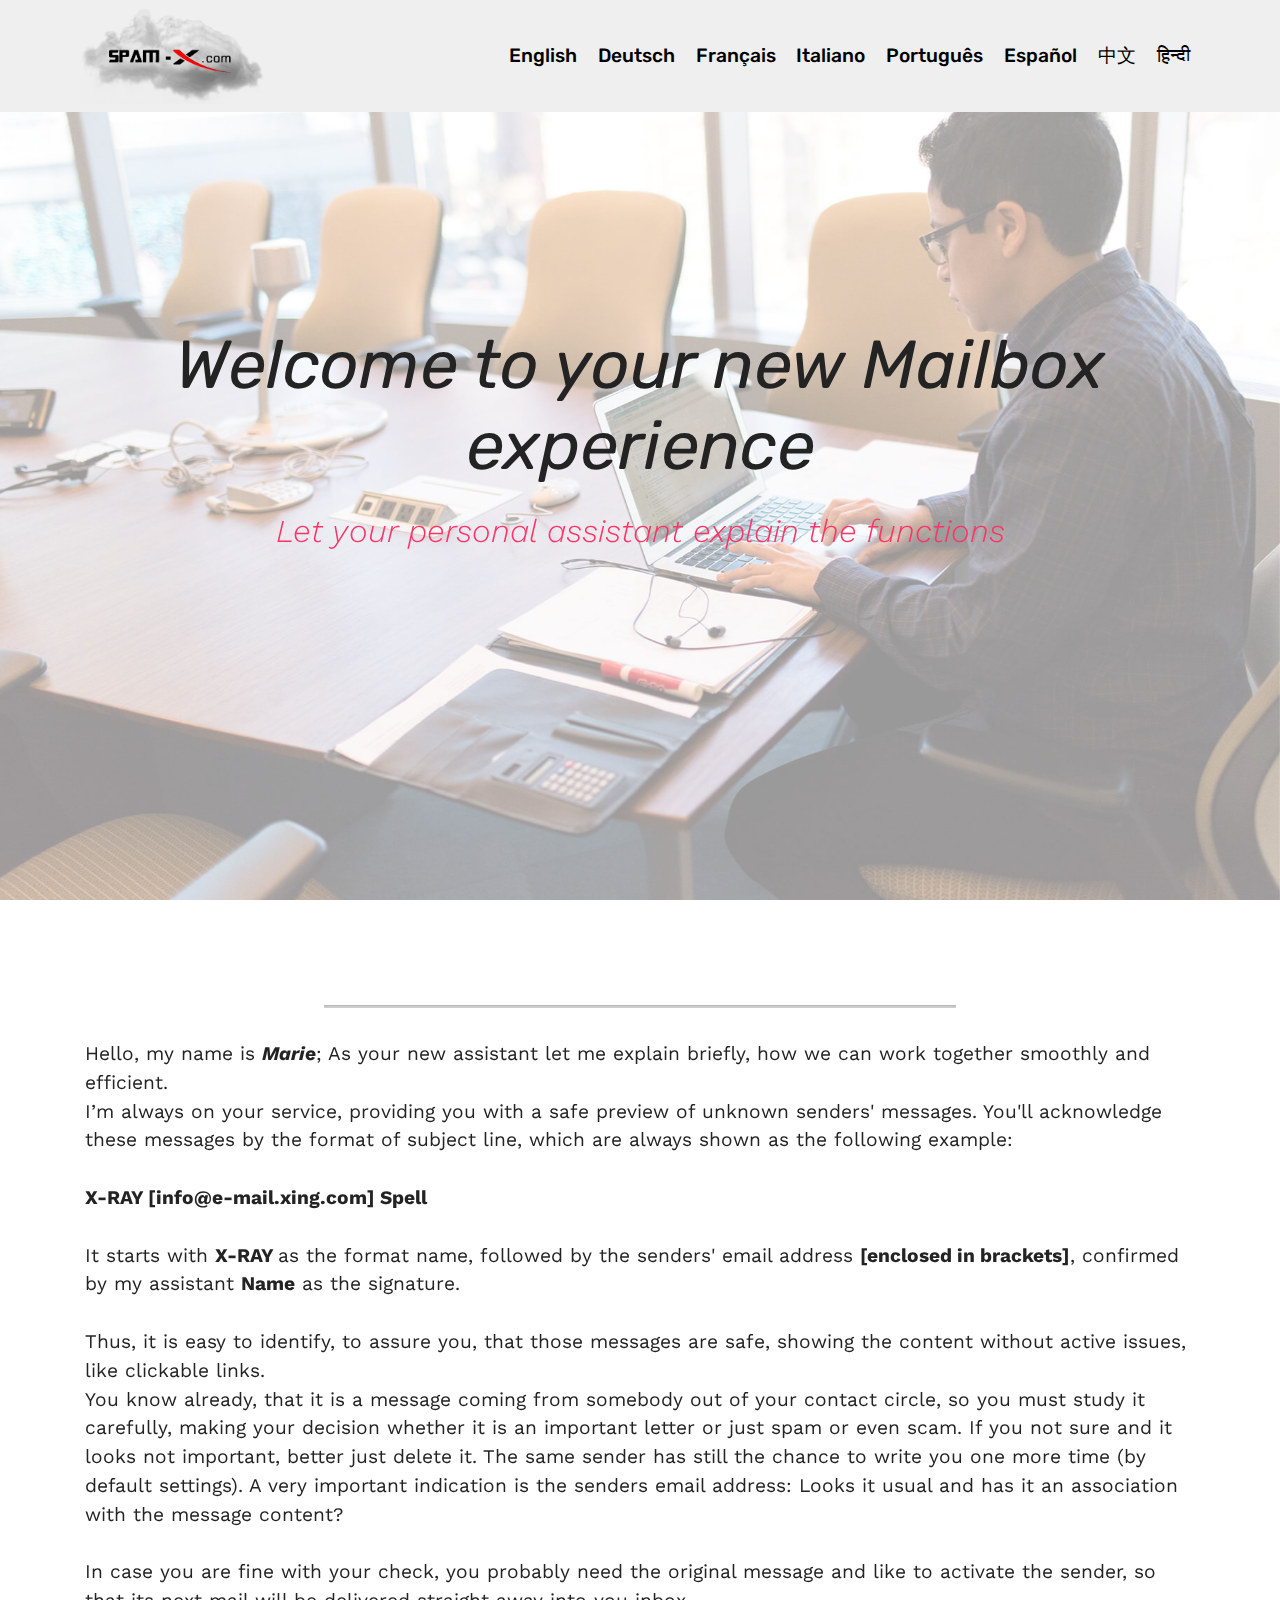
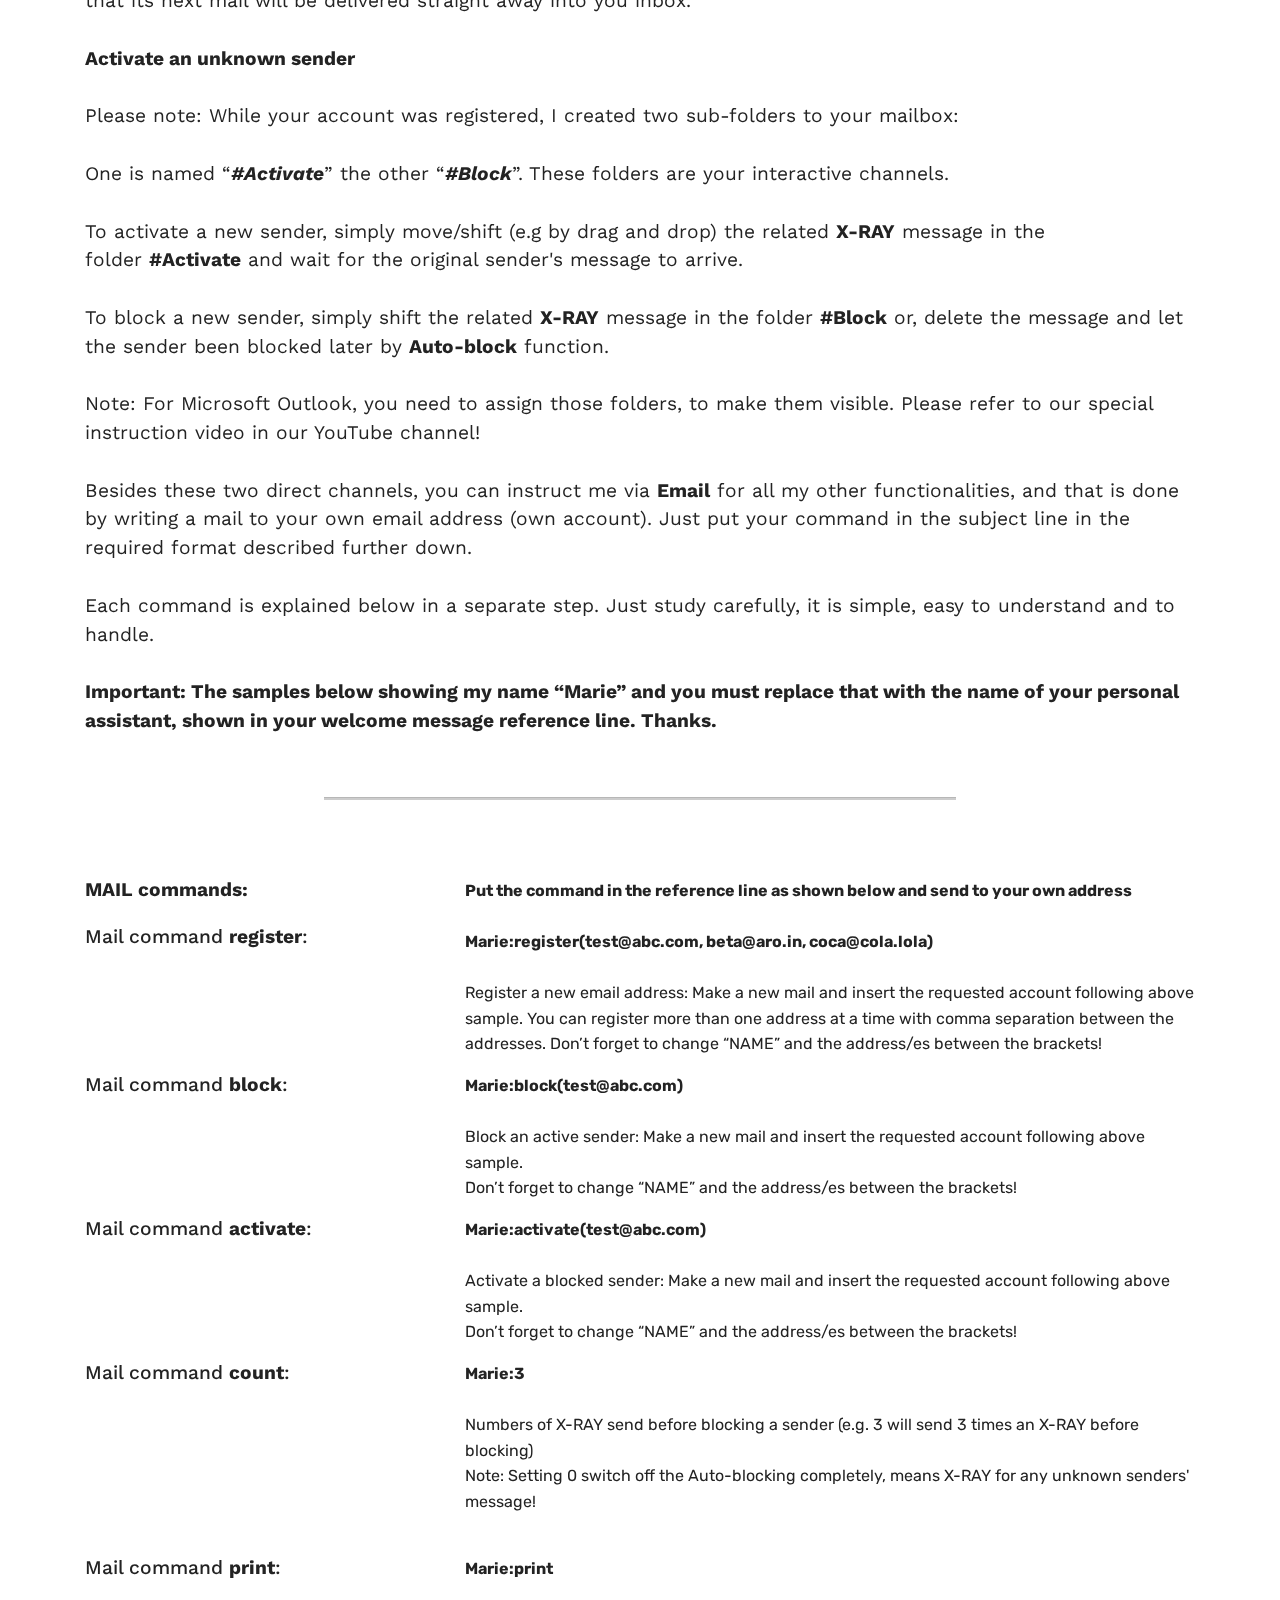
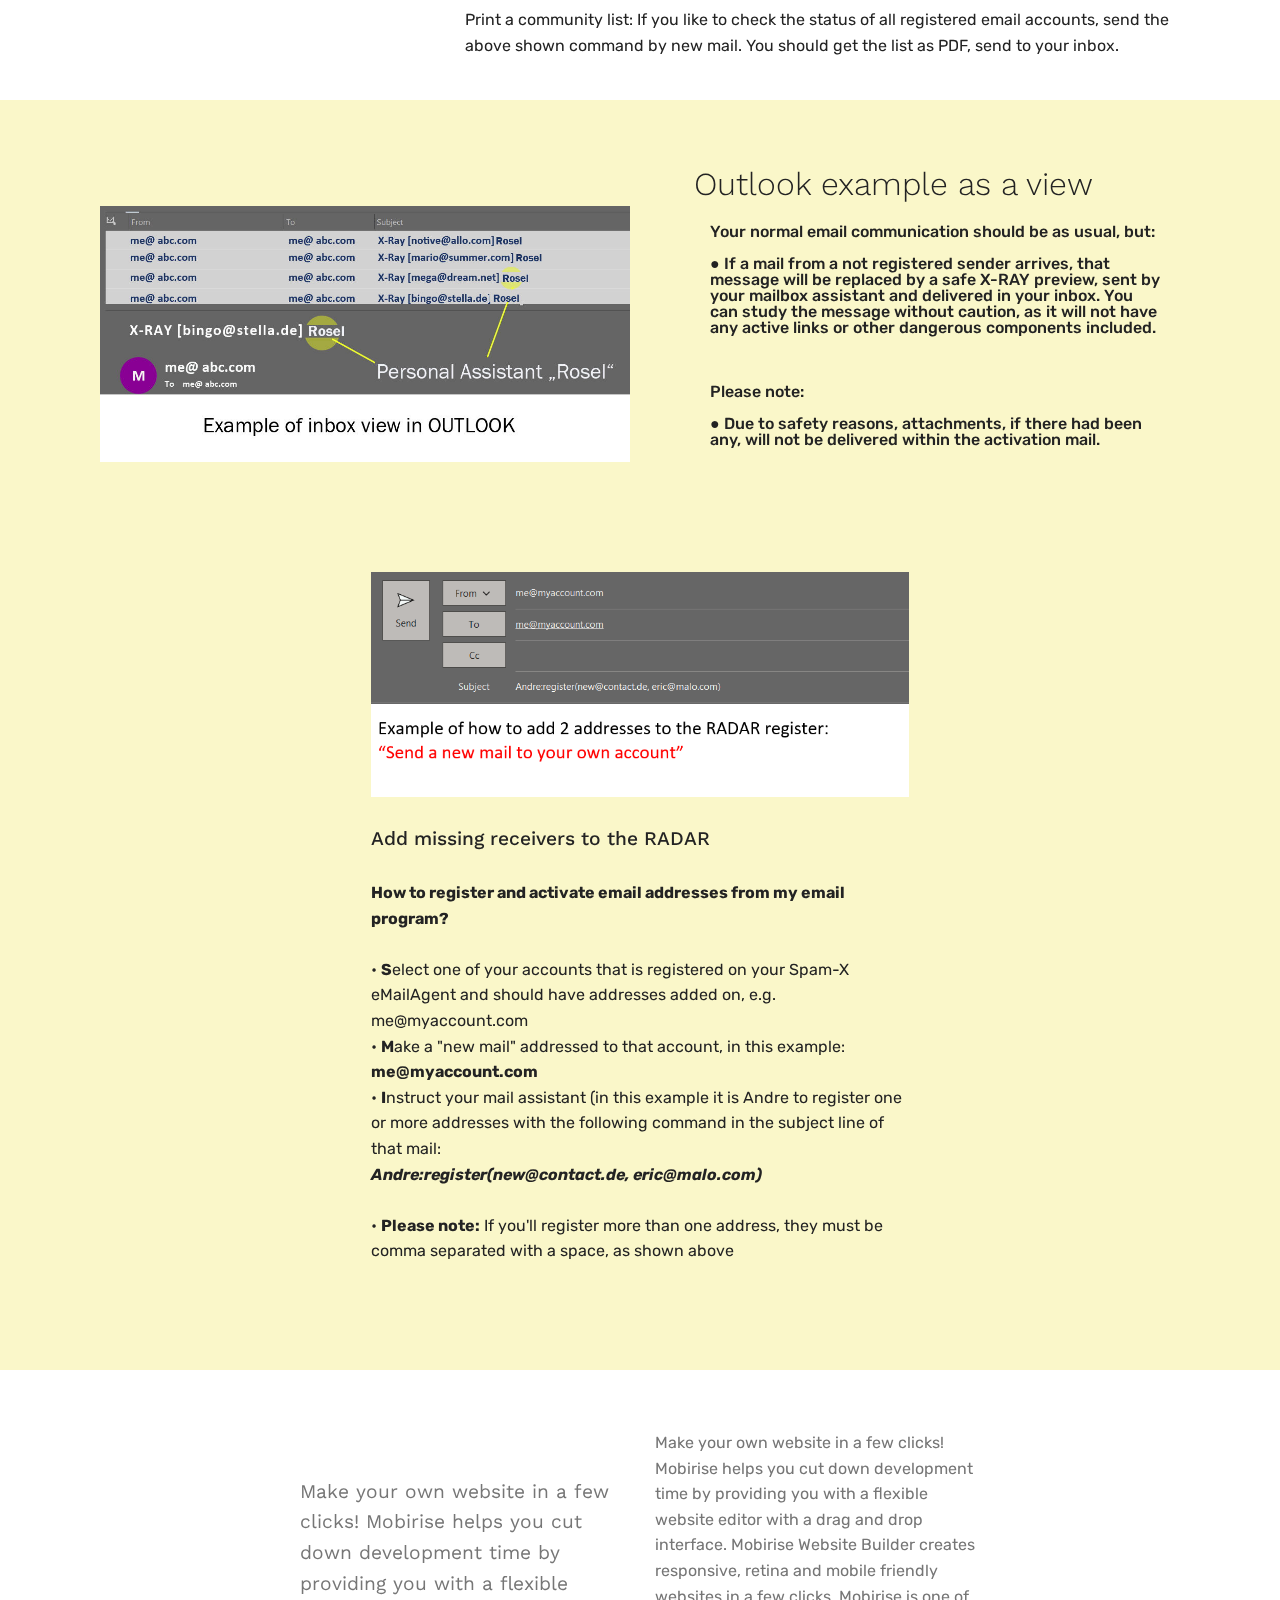
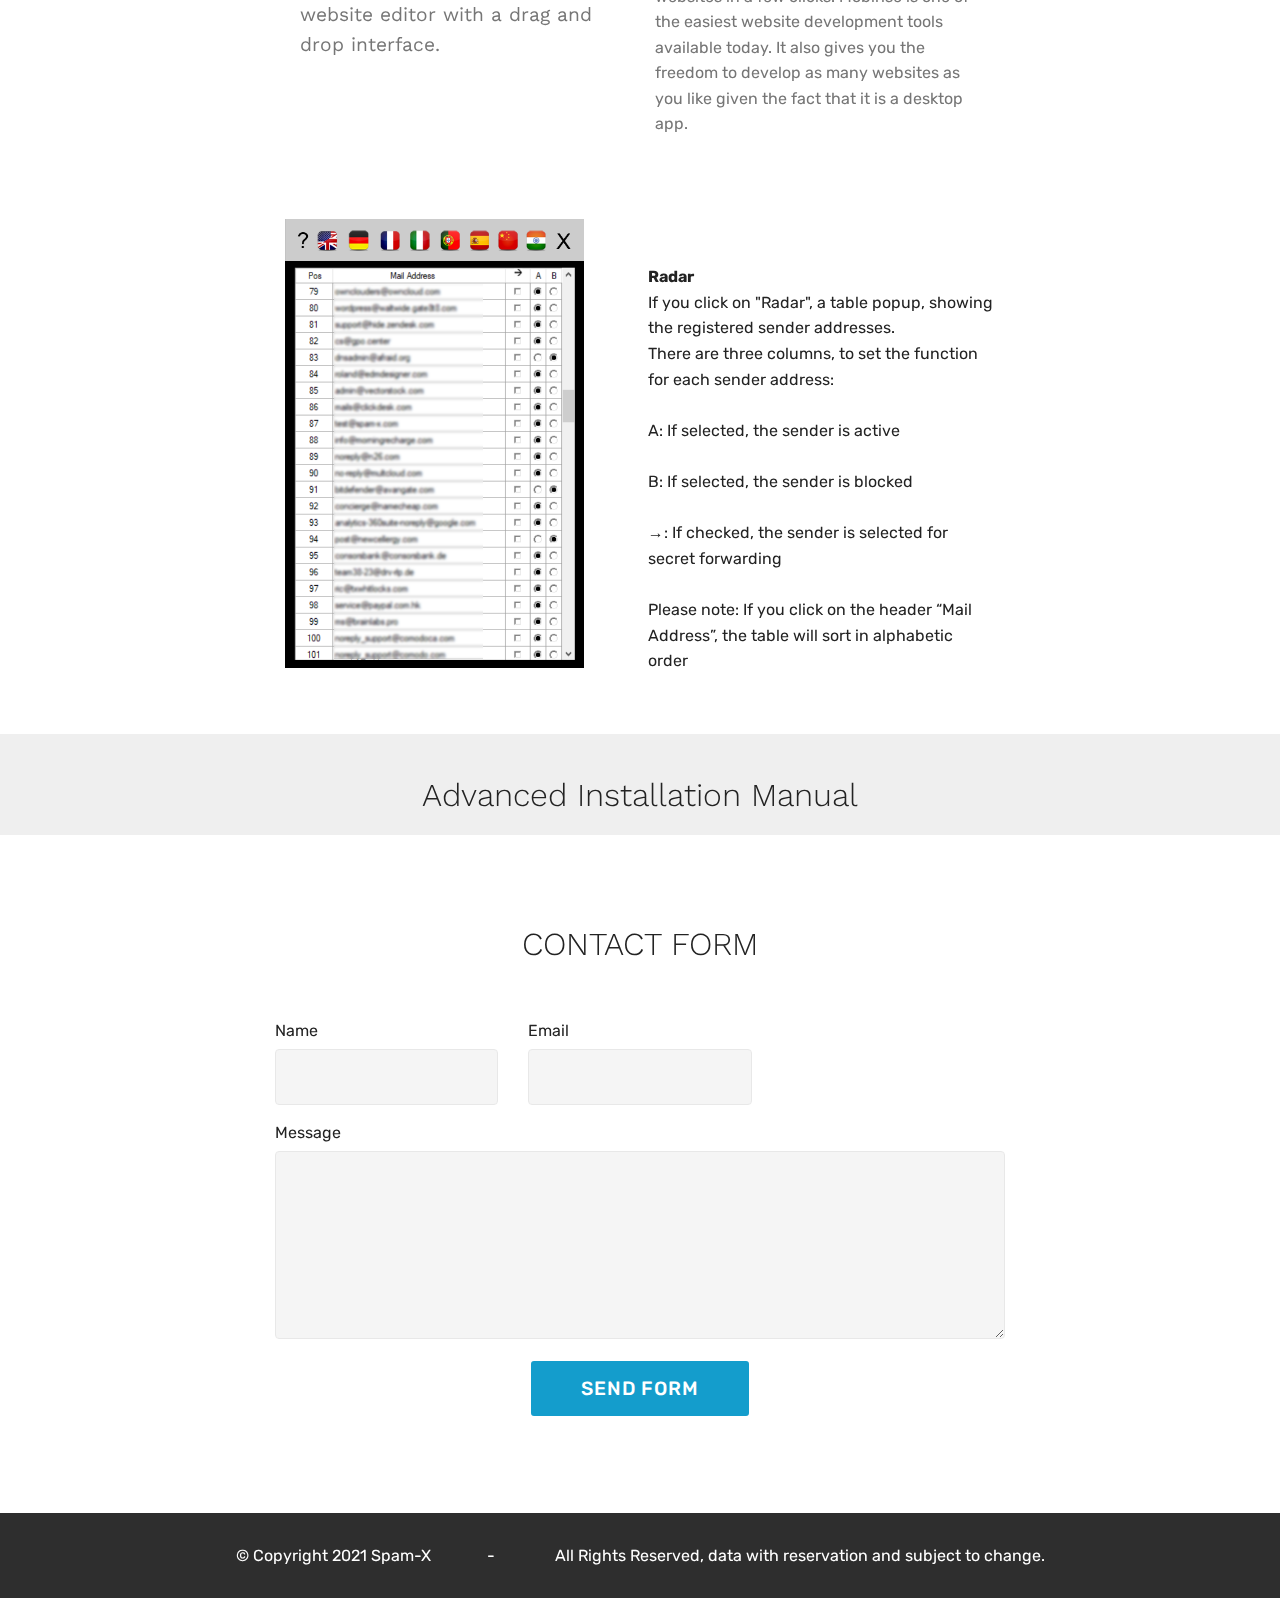
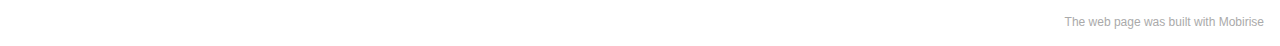
==== commit 8faa26e0: "create github pages" ====
--- a/index.html
+++ b/index.html
@@ -43,7 +43,7 @@
             <div class="navbar-brand">
                 <span class="navbar-logo">
                     <a href="https://spam-x.com" target="_blank">
-                        <img src="assets/images/210519-cloud-logo1-495x258.png" alt="Mobirise" title="" style="height: 3.8rem;">
+                        <img src="assets/images/210519-cloud-logo1-495x258.png" alt="Mobirise" title="" style="height: 6rem;">
                     </a>
                 </span>
                 
@@ -88,13 +88,13 @@
     <div class="container">
         <div class="inner-container" style="width: 100%;">
             <hr class="line" style="width: 57%;">
-            <div class="section-text align-center mbr-fonts-style display-5">Hello, my name is <strong><em>Spell</em></strong>; As your new assistant let me explain briefly, how we can work together smoothly and efficient.<div> 
+            <div class="section-text align-center mbr-fonts-style display-5">Hello, my name is <strong><em>Marie</em></strong>; As your new assistant let me explain briefly, how we can work together smoothly and efficient.<div> 
 </div><div>I’m always on your service, providing you with a safe preview of unknown senders' messages. You'll acknowledge these messages by the format of subject line, which are always shown as the following example:</div><br><strong>X-RAY   [info@e-mail.xing.com] Spell</strong><br><br>It starts with <strong>X-RAY </strong>as the format name, followed by the senders' email address <strong>[enclosed in brackets]</strong>, confirmed by my assistant <strong>Name</strong> as the signature.<br><br>Thus, it is easy to identify, to assure you, that those messages are safe, showing the content without active issues, like clickable links.<br>You know already, that it is a message coming from somebody out of your contact circle, so you must study it carefully, making your decision whether it is an important letter or just spam or even scam. If you not sure and it looks not important, better just delete it. The same sender has still the chance to write you one more time (by default settings). A very important indication is the senders email address: Looks it usual and has it an association with the message content?<br><br>In case you are fine with your check, you probably need the original message and like to activate the sender, so that its next mail will be delivered straight away into you inbox. <br><br><strong>Activate an unknown sender</strong><br><br><div><span style="font-size: 1.2rem;">Please note: While your account was registered, I created two sub-folders to your mailbox:</span><br></div><br><div>One is named “<strong><em>#Activate</em></strong>” the other “<strong><em>#Block</em></strong>”. These folders are your interactive channels.</div><br><div>To activate a new sender, simply move/shift (e.g by drag and drop) the related <strong>X-RAY</strong> message in the folder&nbsp;<strong>#Activate</strong>&nbsp;and wait for the original sender's message to arrive.&nbsp;</div><div><br></div><div>To block a new sender, simply shift the related <strong>X-RAY</strong> message in the folder <strong>#Block</strong> or, delete the message and let the sender been blocked later by <strong>Auto-block</strong> function.&nbsp;</div><div> 
 </div><div><br></div><div>Note: For Microsoft Outlook, you need to assign those folders, to make them visible. Please refer to our special instruction video in our YouTube channel!
 </div><div> 
 </div><div><br></div><div>Besides these two direct channels, you can instruct me via <strong>Email</strong> for all my other functionalities, and that is done by writing a mail to your own email address (own account). Just put your command in the subject line in the required format described further down.</div><br><div>Each command is explained below in a separate step. Just study carefully, it is simple, easy to understand and to handle.</div><br><div>
 </div><div> 
-</div><div><strong>Important: The samples below showing my name “Spell” and you must replace that with the name of your personal assistant, shown in your welcome message reference line. Thanks. 
+</div><div><strong>Important: The samples below showing my name “Marie” and you must replace that with the name of your personal assistant, shown in your welcome message reference line. Thanks. 
 </strong></div><div><br></div></div>
             <hr class="line" style="width: 57%;">
         </div>
@@ -110,7 +110,7 @@
                 <h6 class="mbr-section-subtitle mbr-fonts-style mb-4 display-5">Mail command <strong>register</strong>:</h6>
             </div>
             <div class="col-md-12 col-lg-8">
-                <p class="mbr-text mbr-fonts-style display-7"><strong>Put the command in the reference line as shown below and send to your own address<br></strong><br><em><strong>Spell</strong></em>:register(test@abc.com, beta@aro.in, coca@cola.lola)<br><br>Register a new email address: Make a new mail and insert the requested account following above sample. You can register more than one address at a time with comma separation between the addresses. Don’t forget to change “NAME” and the address/es between the brackets!<br></p>
+                <p class="mbr-text mbr-fonts-style display-7"><strong>Put the command in the reference line as shown below and send to your own address<br></strong><br><strong>Marie:register(test@abc.com, beta@aro.in, coca@cola.lola)</strong><br><br>Register a new email address: Make a new mail and insert the requested account following above sample. You can register more than one address at a time with comma separation between the addresses. Don’t forget to change “NAME” and the address/es between the brackets!<br></p>
             </div>
         </div>
     </div>
@@ -125,7 +125,7 @@
                 <h6 class="mbr-section-subtitle mbr-fonts-style mb-4 display-5">Mail command <strong>block</strong>:</h6>
             </div>
             <div class="col-md-12 col-lg-8">
-                <p class="mbr-text mbr-fonts-style display-7"><strong><em>Spell</em></strong>:block(test@abc.com)<br><br>Block an active sender: Make a new mail and insert the requested account following above sample.
+                <p class="mbr-text mbr-fonts-style display-7"><strong>Marie:block(test@abc.com)</strong><br><br>Block an active sender: Make a new mail and insert the requested account following above sample.
 <br>Don’t forget to change “NAME” and the address/es between the brackets!&nbsp;<br></p>
             </div>
         </div>
@@ -141,7 +141,7 @@
                 <h6 class="mbr-section-subtitle mbr-fonts-style mb-4 display-5">Mail command <strong>activate</strong>:</h6>
             </div>
             <div class="col-md-12 col-lg-8">
-                <p class="mbr-text mbr-fonts-style display-7"><strong><em>Spell</em></strong>:activate(test@abc.com)<br><br>Activate a blocked sender: Make a new mail and insert the requested account following above sample.<br>Don’t forget to change “NAME” and the address/es between the brackets!<br></p>
+                <p class="mbr-text mbr-fonts-style display-7"><strong>Marie:activate(test@abc.com)<br></strong><br>Activate a blocked sender: Make a new mail and insert the requested account following above sample.<br>Don’t forget to change “NAME” and the address/es between the brackets!<br></p>
             </div>
         </div>
     </div>
@@ -156,7 +156,7 @@
                 <h6 class="mbr-section-subtitle mbr-fonts-style mb-4 display-5">Mail command <strong>count</strong>:</h6>
             </div>
             <div class="col-md-12 col-lg-8">
-                <p class="mbr-text mbr-fonts-style display-7"><strong><em>Spell</em></strong>:3<br><br>Numbers of X-RAY send before blocking a sender (e.g. 3 will send 3 times an X-RAY before blocking)<br>Note: Setting 0 switch off the Auto-blocking completely, means X-RAY for any unknown senders' message!&nbsp;<br><br></p>
+                <p class="mbr-text mbr-fonts-style display-7"><strong>Marie:3</strong><br><br>Numbers of X-RAY send before blocking a sender (e.g. 3 will send 3 times an X-RAY before blocking)<br>Note: Setting 0 switch off the Auto-blocking completely, means X-RAY for any unknown senders' message!&nbsp;<br><br></p>
             </div>
         </div>
     </div>
@@ -171,7 +171,7 @@
                 <h6 class="mbr-section-subtitle mbr-fonts-style mb-4 display-5">Mail command <strong>print</strong>:</h6>
             </div>
             <div class="col-md-12 col-lg-8">
-                <p class="mbr-text mbr-fonts-style display-7"><strong><em>Spell</em></strong>:print<br><br>Print a community list: If you like to check the status of all registered email accounts, send the above shown command by new mail. You should get the list as PDF, send to your inbox.<br><br></p>
+                <p class="mbr-text mbr-fonts-style display-7"><strong>Marie:print</strong><br><br>Print a community list: If you like to check the status of all registered email accounts, send the above shown command by new mail. You should get the list as PDF, send to your inbox.<br><br></p>
             </div>
         </div>
     </div>
@@ -342,7 +342,7 @@
         <div class="row justify-content-center">
             <div class="media-container-column col-lg-8" data-form-type="formoid">
                 <!---Formbuilder Form--->
-                <form action="https://mobirise.eu/" method="POST" class="mbr-form form-with-styler" data-form-title="Mobirise Form"><input type="hidden" name="email" data-form-email="true" value="lz8dxhujjpqtF3/F3EwLWu6wWu6QaW8GhIyfcX46DR5OGc1Z7jq+FM13zkpPr7xI6sfCQtIRMyBotkLPwCIO5ti5w9LQ6A/Ad4kVvEANgScNGH/SE5f8QUgnENevMRkx">
+                <form action="https://mobirise.eu/" method="POST" class="mbr-form form-with-styler" data-form-title="Mobirise Form"><input type="hidden" name="email" data-form-email="true" value="2AAS80arVdXEo1oGJ8h/RuDo4zsJEgMYu6w1+ySmtD4wRVdFVjXXHY78PpE6vwKywRIt1VyXYpkkMOPKLiDLCX7M+5/kvFGItlhwoF8NNY70FziFOZfDNxiwumrRW7wx">
                     <div class="row">
                         <div hidden="hidden" data-form-alert="" class="alert alert-success col-12">Thanks for filling out the form!</div>
                         <div hidden="hidden" data-form-alert-danger="" class="alert alert-danger col-12">
@@ -386,7 +386,7 @@
             </div>
         </div>
     </div>
-</section><section style="background-color: #fff; font-family: -apple-system, BlinkMacSystemFont, 'Segoe UI', 'Roboto', 'Helvetica Neue', Arial, sans-serif; color:#aaa; font-size:12px; padding: 0; align-items: center; display: flex;"><a href="https://mobirise.site/b" style="flex: 1 1; height: 3rem; padding-left: 1rem;"></a><p style="flex: 0 0 auto; margin:0; padding-right:1rem;"><a href="https://mobirise.site/q" style="color:#aaa;">This web page</a> was built with Mobirise web theme</p></section><script src="assets/web/assets/jquery/jquery.min.js"></script>  <script src="assets/popper/popper.min.js"></script>  <script src="assets/bootstrap/js/bootstrap.min.js"></script>  <script src="assets/tether/tether.min.js"></script>  <script src="assets/smoothscroll/smooth-scroll.js"></script>  <script src="assets/dropdown/js/nav-dropdown.js"></script>  <script src="assets/dropdown/js/navbar-dropdown.js"></script>  <script src="assets/touchswipe/jquery.touch-swipe.min.js"></script>  <script src="assets/parallax/jarallax.min.js"></script>  <script src="assets/theme/js/script.js"></script>  <script src="assets/formoid/formoid.min.js"></script>  
+</section><section style="background-color: #fff; font-family: -apple-system, BlinkMacSystemFont, 'Segoe UI', 'Roboto', 'Helvetica Neue', Arial, sans-serif; color:#aaa; font-size:12px; padding: 0; align-items: center; display: flex;"><a href="https://mobirise.site/t" style="flex: 1 1; height: 3rem; padding-left: 1rem;"></a><p style="flex: 0 0 auto; margin:0; padding-right:1rem;"><a href="https://mobirise.site/c" style="color:#aaa;">The</a> web page was built with Mobirise</p></section><script src="assets/web/assets/jquery/jquery.min.js"></script>  <script src="assets/popper/popper.min.js"></script>  <script src="assets/bootstrap/js/bootstrap.min.js"></script>  <script src="assets/tether/tether.min.js"></script>  <script src="assets/smoothscroll/smooth-scroll.js"></script>  <script src="assets/dropdown/js/nav-dropdown.js"></script>  <script src="assets/dropdown/js/navbar-dropdown.js"></script>  <script src="assets/touchswipe/jquery.touch-swipe.min.js"></script>  <script src="assets/parallax/jarallax.min.js"></script>  <script src="assets/theme/js/script.js"></script>  <script src="assets/formoid/formoid.min.js"></script>  
   
   
 </body>
--- a/assets/mobirise/css/mbr-additional.css
+++ b/assets/mobirise/css/mbr-additional.css
@@ -875,7 +875,7 @@
 }
 @media (min-width: 1024px) {
   .cid-rLmd2iCikw .collapsed:not(.navbar-short) .navbar-collapse {
-    max-height: calc(98.5vh - 3.8rem);
+    max-height: calc(98.5vh - 6rem);
   }
 }
 .cid-rLmd2iCikw .collapsed button.navbar-toggler {
@@ -1541,7 +1541,7 @@
 }
 @media (min-width: 1024px) {
   .cid-rVt4Fiq2Y6 .collapsed:not(.navbar-short) .navbar-collapse {
-    max-height: calc(98.5vh - 3.8rem);
+    max-height: calc(98.5vh - 6rem);
   }
 }
 .cid-rVt4Fiq2Y6 .collapsed button.navbar-toggler {
--- a/assets/mobirise/css/mbr-additional.css
+++ b/assets/mobirise/css/mbr-additional.css
@@ -875,7 +875,7 @@
 }
 @media (min-width: 1024px) {
   .cid-rLmd2iCikw .collapsed:not(.navbar-short) .navbar-collapse {
-    max-height: calc(98.5vh - 3.8rem);
+    max-height: calc(98.5vh - 6rem);
   }
 }
 .cid-rLmd2iCikw .collapsed button.navbar-toggler {
@@ -1541,7 +1541,7 @@
 }
 @media (min-width: 1024px) {
   .cid-rVt4Fiq2Y6 .collapsed:not(.navbar-short) .navbar-collapse {
-    max-height: calc(98.5vh - 3.8rem);
+    max-height: calc(98.5vh - 6rem);
   }
 }
 .cid-rVt4Fiq2Y6 .collapsed button.navbar-toggler {
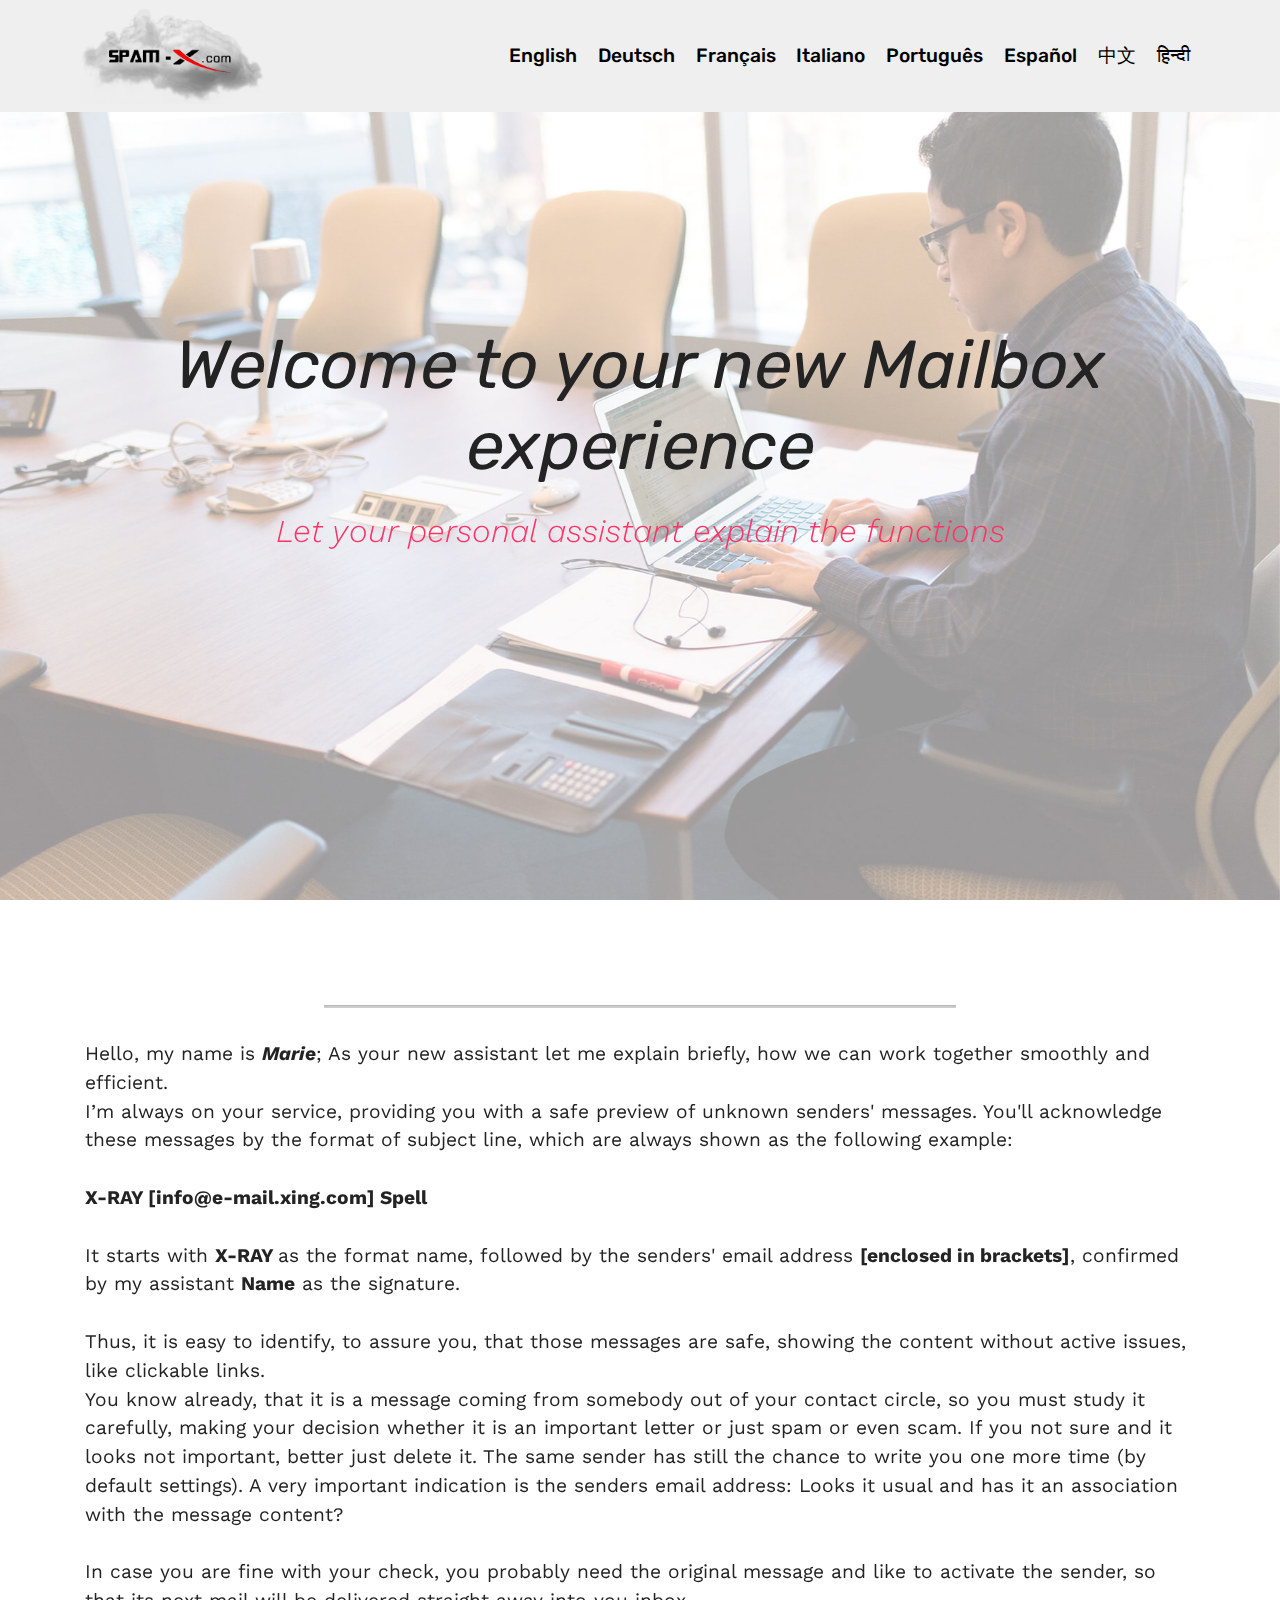
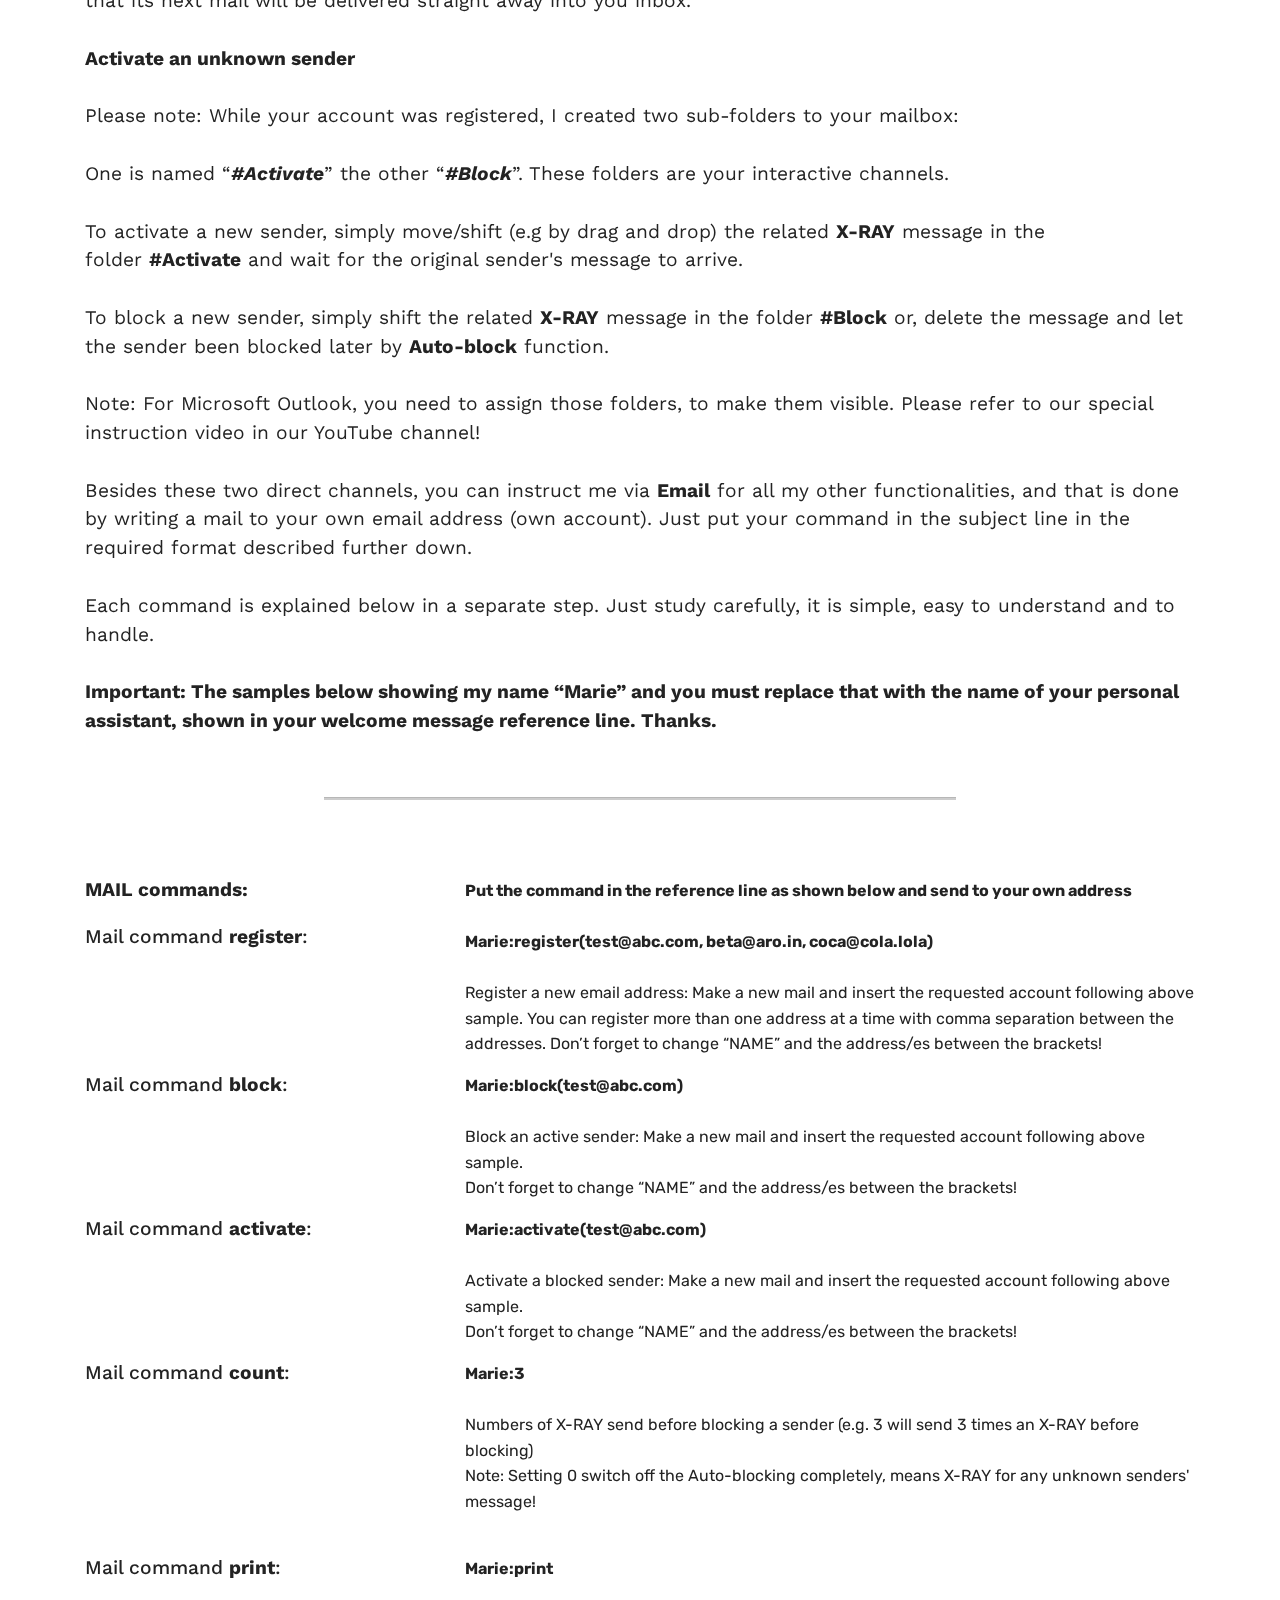
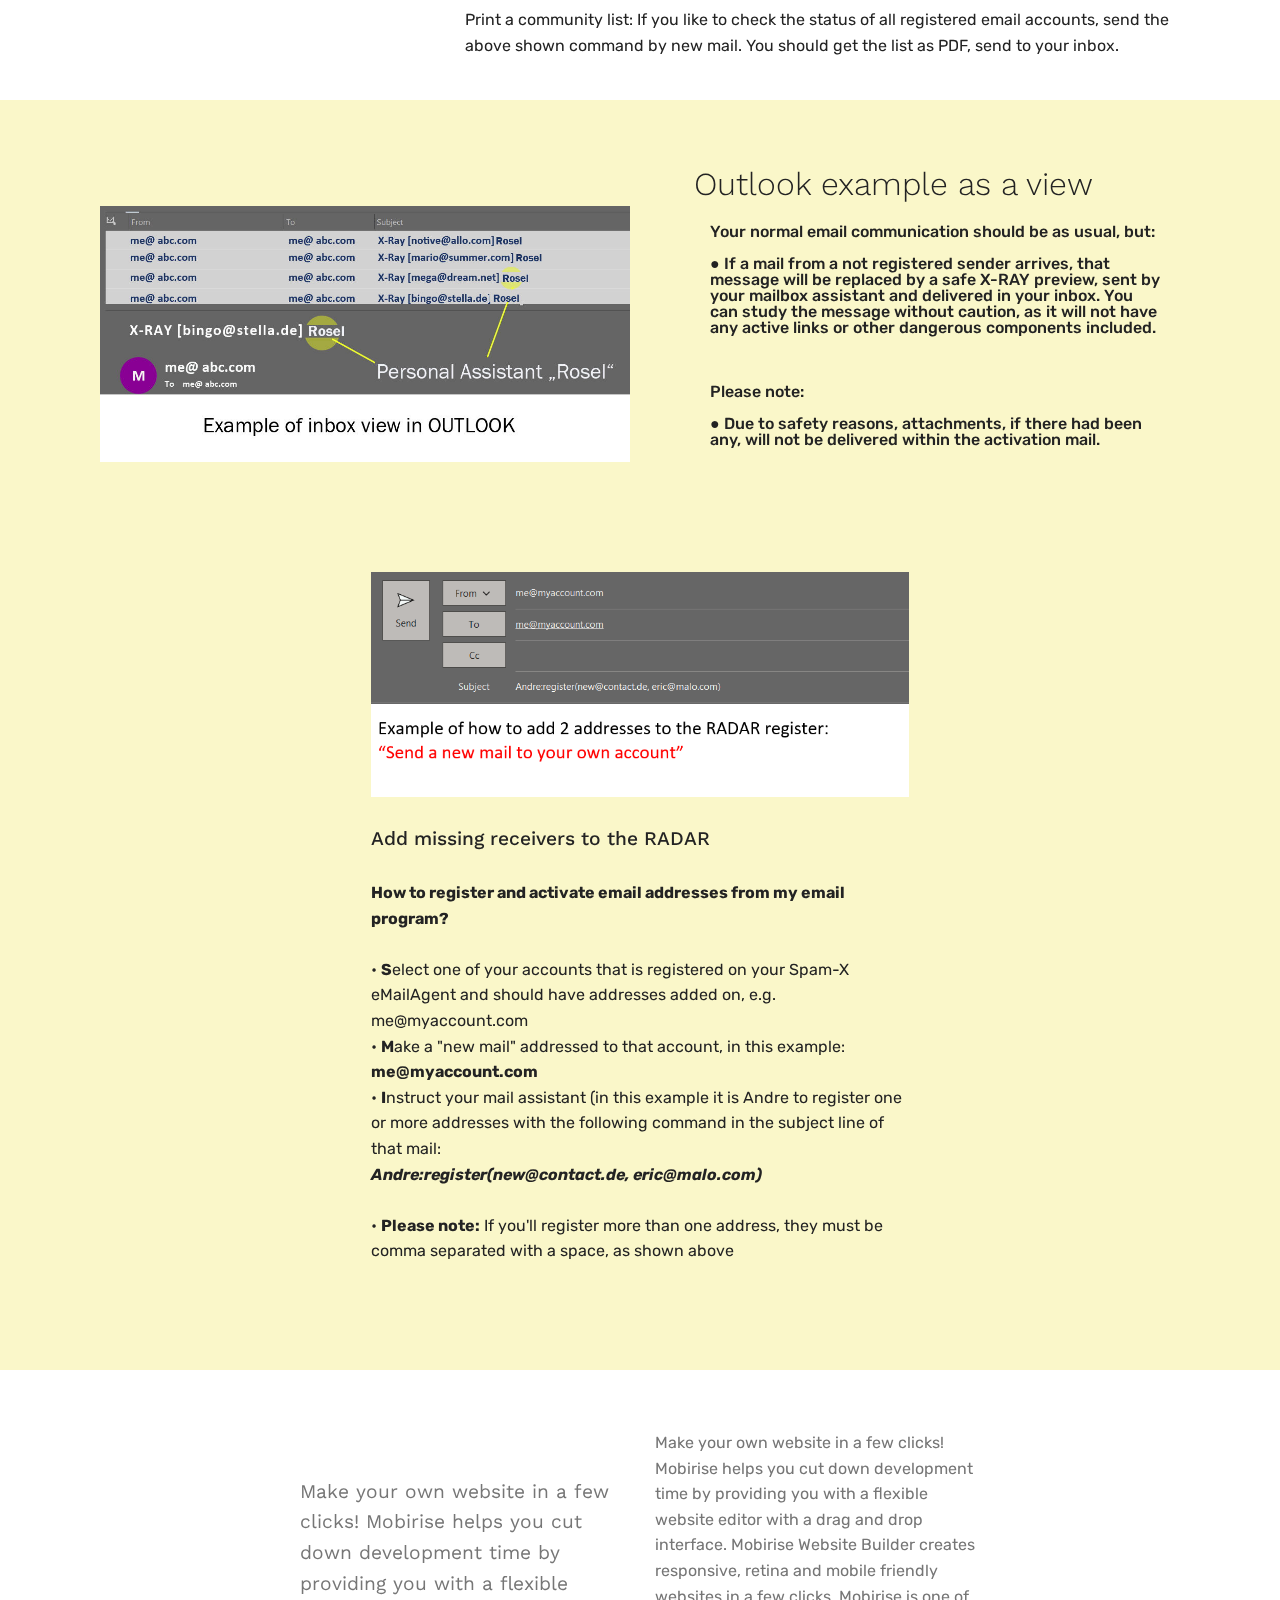
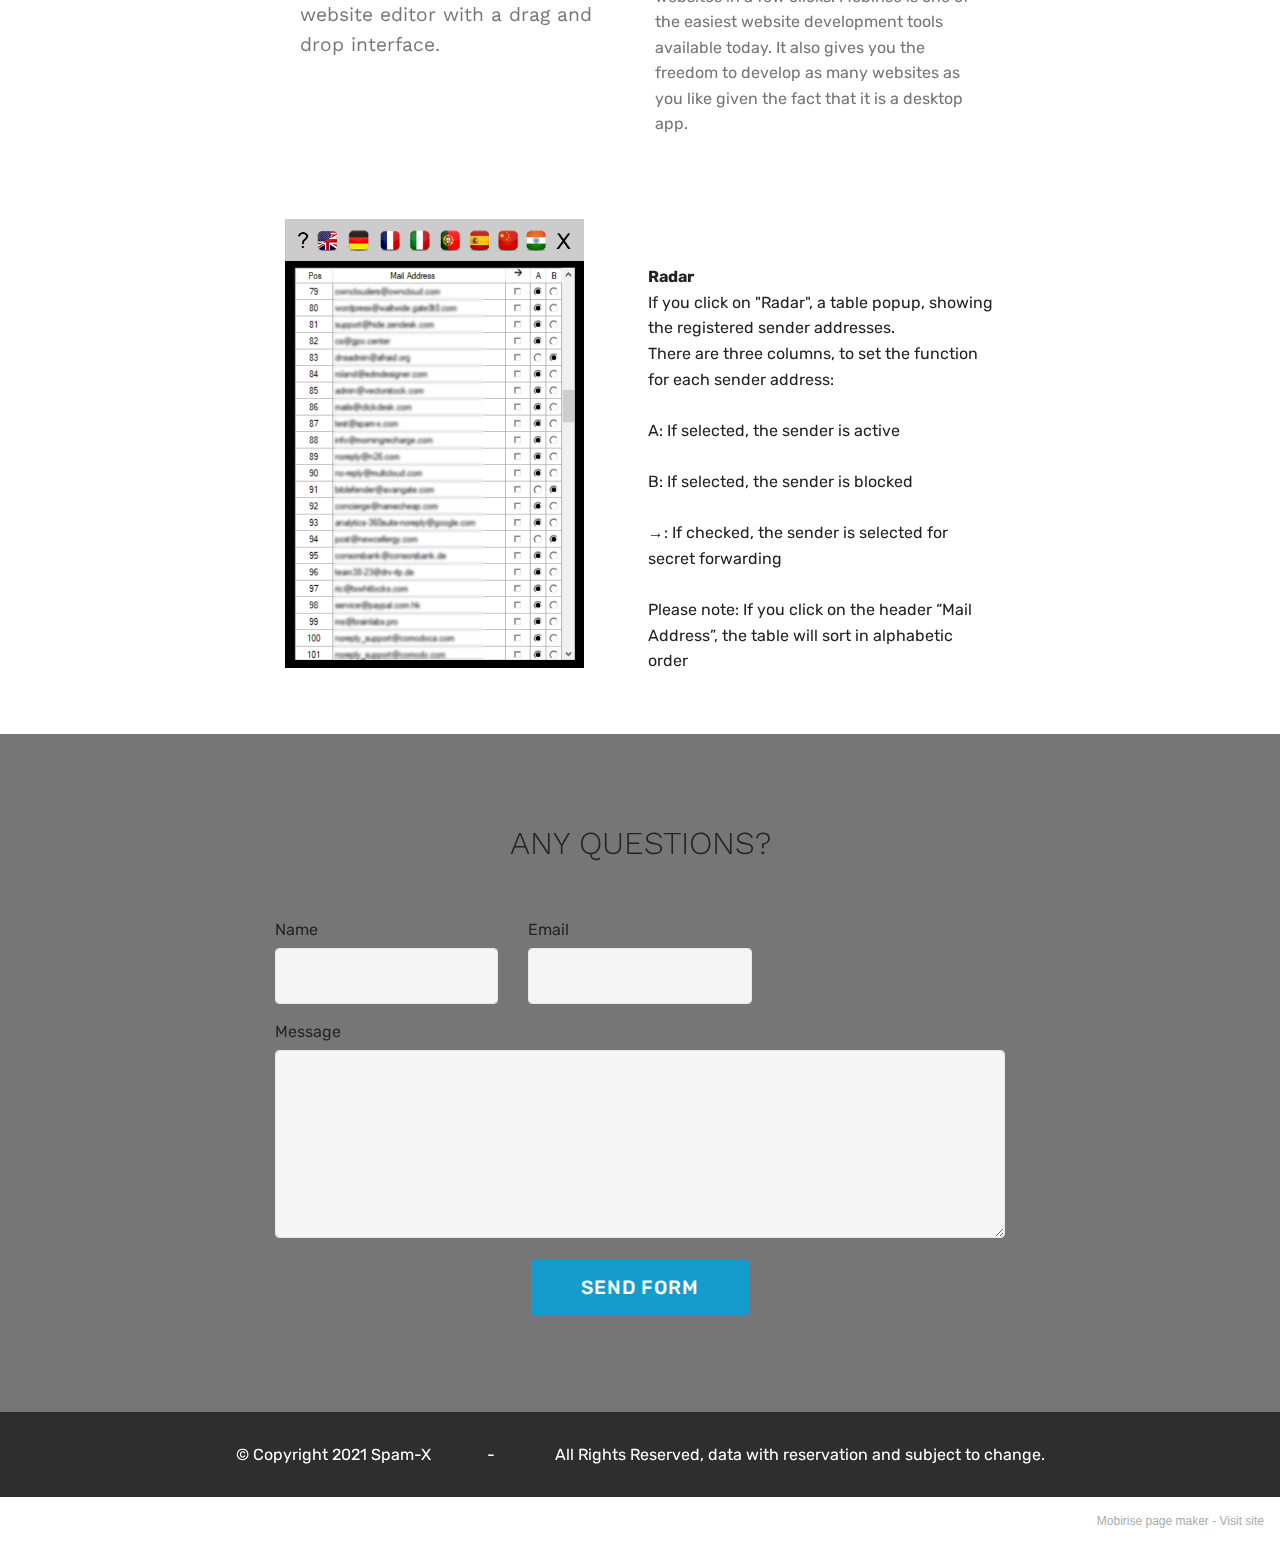
==== commit 50675012: "create github pages" ====
--- a/index.html
+++ b/index.html
@@ -308,21 +308,6 @@
     </div>
 </section>
 
-<section class="mbr-section content4 cid-rLWKUoukOp" id="content4-10">
-
-    
-
-    <div class="container">
-        <div class="media-container-row">
-            <div class="title col-12 col-md-8">
-                <h2 class="align-center pb-3 mbr-fonts-style display-2">Advanced Installation Manual</h2>
-                
-                
-            </div>
-        </div>
-    </div>
-</section>
-
 <section class="mbr-section form1 cid-rLJjMKv7Ut" id="form1-f">
 
     
@@ -331,9 +316,7 @@
     <div class="container">
         <div class="row justify-content-center">
             <div class="title col-12 col-lg-8">
-                <h2 class="mbr-section-title align-center pb-3 mbr-fonts-style display-2">
-                    CONTACT FORM
-                </h2>
+                <h2 class="mbr-section-title align-center pb-3 mbr-fonts-style display-2">ANY QUESTIONS?</h2>
                 
             </div>
         </div>
@@ -342,7 +325,7 @@
         <div class="row justify-content-center">
             <div class="media-container-column col-lg-8" data-form-type="formoid">
                 <!---Formbuilder Form--->
-                <form action="https://mobirise.eu/" method="POST" class="mbr-form form-with-styler" data-form-title="Mobirise Form"><input type="hidden" name="email" data-form-email="true" value="2AAS80arVdXEo1oGJ8h/RuDo4zsJEgMYu6w1+ySmtD4wRVdFVjXXHY78PpE6vwKywRIt1VyXYpkkMOPKLiDLCX7M+5/kvFGItlhwoF8NNY70FziFOZfDNxiwumrRW7wx">
+                <form action="https://mobirise.eu/" method="POST" class="mbr-form form-with-styler" data-form-title="Mobirise Form"><input type="hidden" name="email" data-form-email="true" value="W1GtEtmiwEUe9RdSyfWw7iQEbm6cDG/sVY4/UM2rGRYoVnZFK1jX5bMe9Pj3bOBH+HuBLKdOVp8v7dLZFgloAWNWfnA88hPFiUrwGonaMAepsMlvdOxLYet5tNpGr3Za">
                     <div class="row">
                         <div hidden="hidden" data-form-alert="" class="alert alert-success col-12">Thanks for filling out the form!</div>
                         <div hidden="hidden" data-form-alert-danger="" class="alert alert-danger col-12">
@@ -362,9 +345,7 @@
                             <label for="message-form1-f" class="form-control-label mbr-fonts-style display-7">Message</label>
                             <textarea name="message" data-form-field="Message" class="form-control display-7" id="message-form1-f"></textarea>
                         </div>
-                        <div class="col-md-12 input-group-btn align-center">
-                            <button type="submit" class="btn btn-primary btn-form display-4">SEND FORM</button>
-                        </div>
+                        <div class="col-md-12 input-group-btn align-center"><button type="submit" class="btn btn-primary btn-form display-4">SEND FORM</button></div>
                     </div>
                 </form><!---Formbuilder Form--->
             </div>
@@ -386,7 +367,7 @@
             </div>
         </div>
     </div>
-</section><section style="background-color: #fff; font-family: -apple-system, BlinkMacSystemFont, 'Segoe UI', 'Roboto', 'Helvetica Neue', Arial, sans-serif; color:#aaa; font-size:12px; padding: 0; align-items: center; display: flex;"><a href="https://mobirise.site/t" style="flex: 1 1; height: 3rem; padding-left: 1rem;"></a><p style="flex: 0 0 auto; margin:0; padding-right:1rem;"><a href="https://mobirise.site/c" style="color:#aaa;">The</a> web page was built with Mobirise</p></section><script src="assets/web/assets/jquery/jquery.min.js"></script>  <script src="assets/popper/popper.min.js"></script>  <script src="assets/bootstrap/js/bootstrap.min.js"></script>  <script src="assets/tether/tether.min.js"></script>  <script src="assets/smoothscroll/smooth-scroll.js"></script>  <script src="assets/dropdown/js/nav-dropdown.js"></script>  <script src="assets/dropdown/js/navbar-dropdown.js"></script>  <script src="assets/touchswipe/jquery.touch-swipe.min.js"></script>  <script src="assets/parallax/jarallax.min.js"></script>  <script src="assets/theme/js/script.js"></script>  <script src="assets/formoid/formoid.min.js"></script>  
+</section><section style="background-color: #fff; font-family: -apple-system, BlinkMacSystemFont, 'Segoe UI', 'Roboto', 'Helvetica Neue', Arial, sans-serif; color:#aaa; font-size:12px; padding: 0; align-items: center; display: flex;"><a href="https://mobirise.site/u" style="flex: 1 1; height: 3rem; padding-left: 1rem;"></a><p style="flex: 0 0 auto; margin:0; padding-right:1rem;">Mobirise page maker - <a href="https://mobirise.site/n" style="color:#aaa;">Visit site</a></p></section><script src="assets/web/assets/jquery/jquery.min.js"></script>  <script src="assets/popper/popper.min.js"></script>  <script src="assets/bootstrap/js/bootstrap.min.js"></script>  <script src="assets/tether/tether.min.js"></script>  <script src="assets/smoothscroll/smooth-scroll.js"></script>  <script src="assets/dropdown/js/nav-dropdown.js"></script>  <script src="assets/dropdown/js/navbar-dropdown.js"></script>  <script src="assets/touchswipe/jquery.touch-swipe.min.js"></script>  <script src="assets/parallax/jarallax.min.js"></script>  <script src="assets/theme/js/script.js"></script>  <script src="assets/formoid/formoid.min.js"></script>  
   
   
 </body>
--- a/assets/mobirise/css/mbr-additional.css
+++ b/assets/mobirise/css/mbr-additional.css
@@ -1258,18 +1258,10 @@
 .cid-rLWvXAtbEV .mbr-text {
   color: #232323;
 }
-.cid-rLWKUoukOp {
-  padding-top: 45px;
-  padding-bottom: 0px;
-  background-color: #efefef;
-}
-.cid-rLWKUoukOp .mbr-section-subtitle {
-  color: #767676;
-}
 .cid-rLJjMKv7Ut {
   padding-top: 90px;
   padding-bottom: 90px;
-  background-color: #ffffff;
+  background-color: #767676;
 }
 .cid-rLJjMKv7Ut .title {
   margin-bottom: 2rem;
--- a/assets/mobirise/css/mbr-additional.css
+++ b/assets/mobirise/css/mbr-additional.css
@@ -1258,18 +1258,10 @@
 .cid-rLWvXAtbEV .mbr-text {
   color: #232323;
 }
-.cid-rLWKUoukOp {
-  padding-top: 45px;
-  padding-bottom: 0px;
-  background-color: #efefef;
-}
-.cid-rLWKUoukOp .mbr-section-subtitle {
-  color: #767676;
-}
 .cid-rLJjMKv7Ut {
   padding-top: 90px;
   padding-bottom: 90px;
-  background-color: #ffffff;
+  background-color: #767676;
 }
 .cid-rLJjMKv7Ut .title {
   margin-bottom: 2rem;
